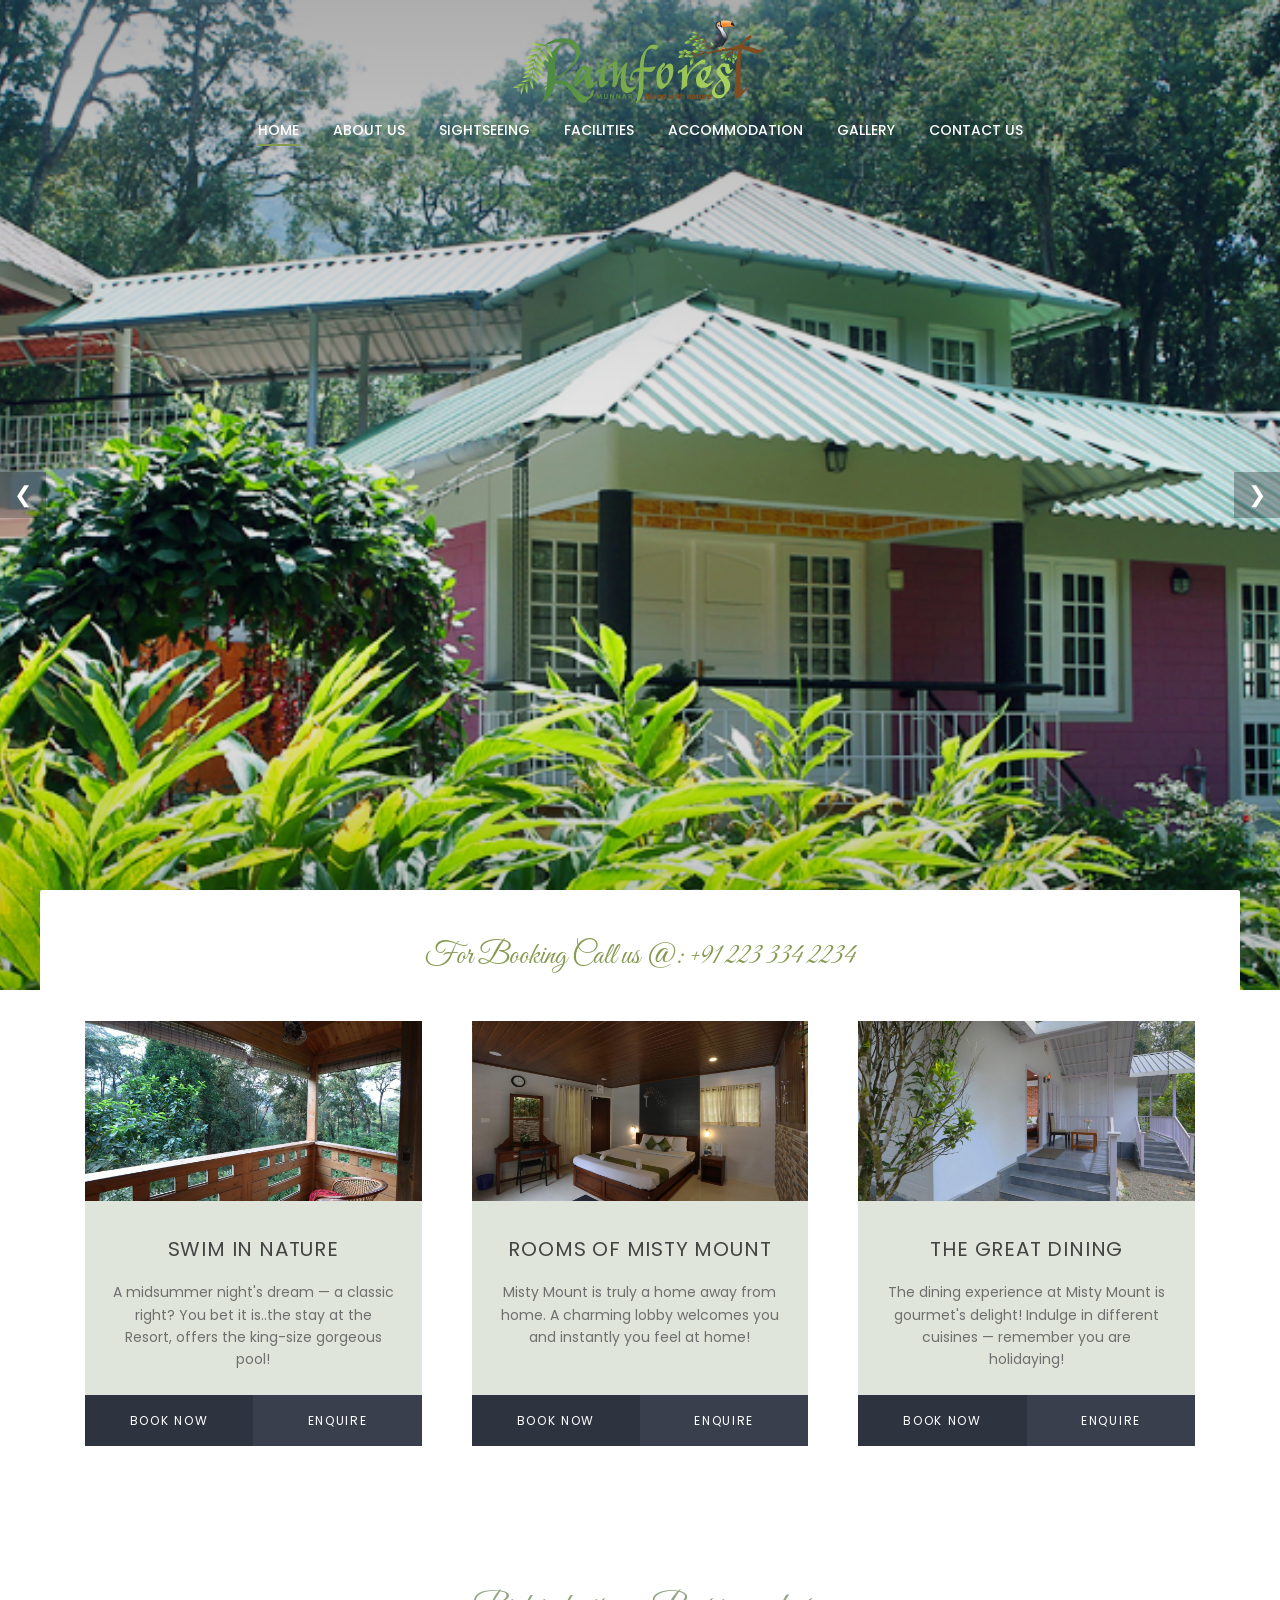
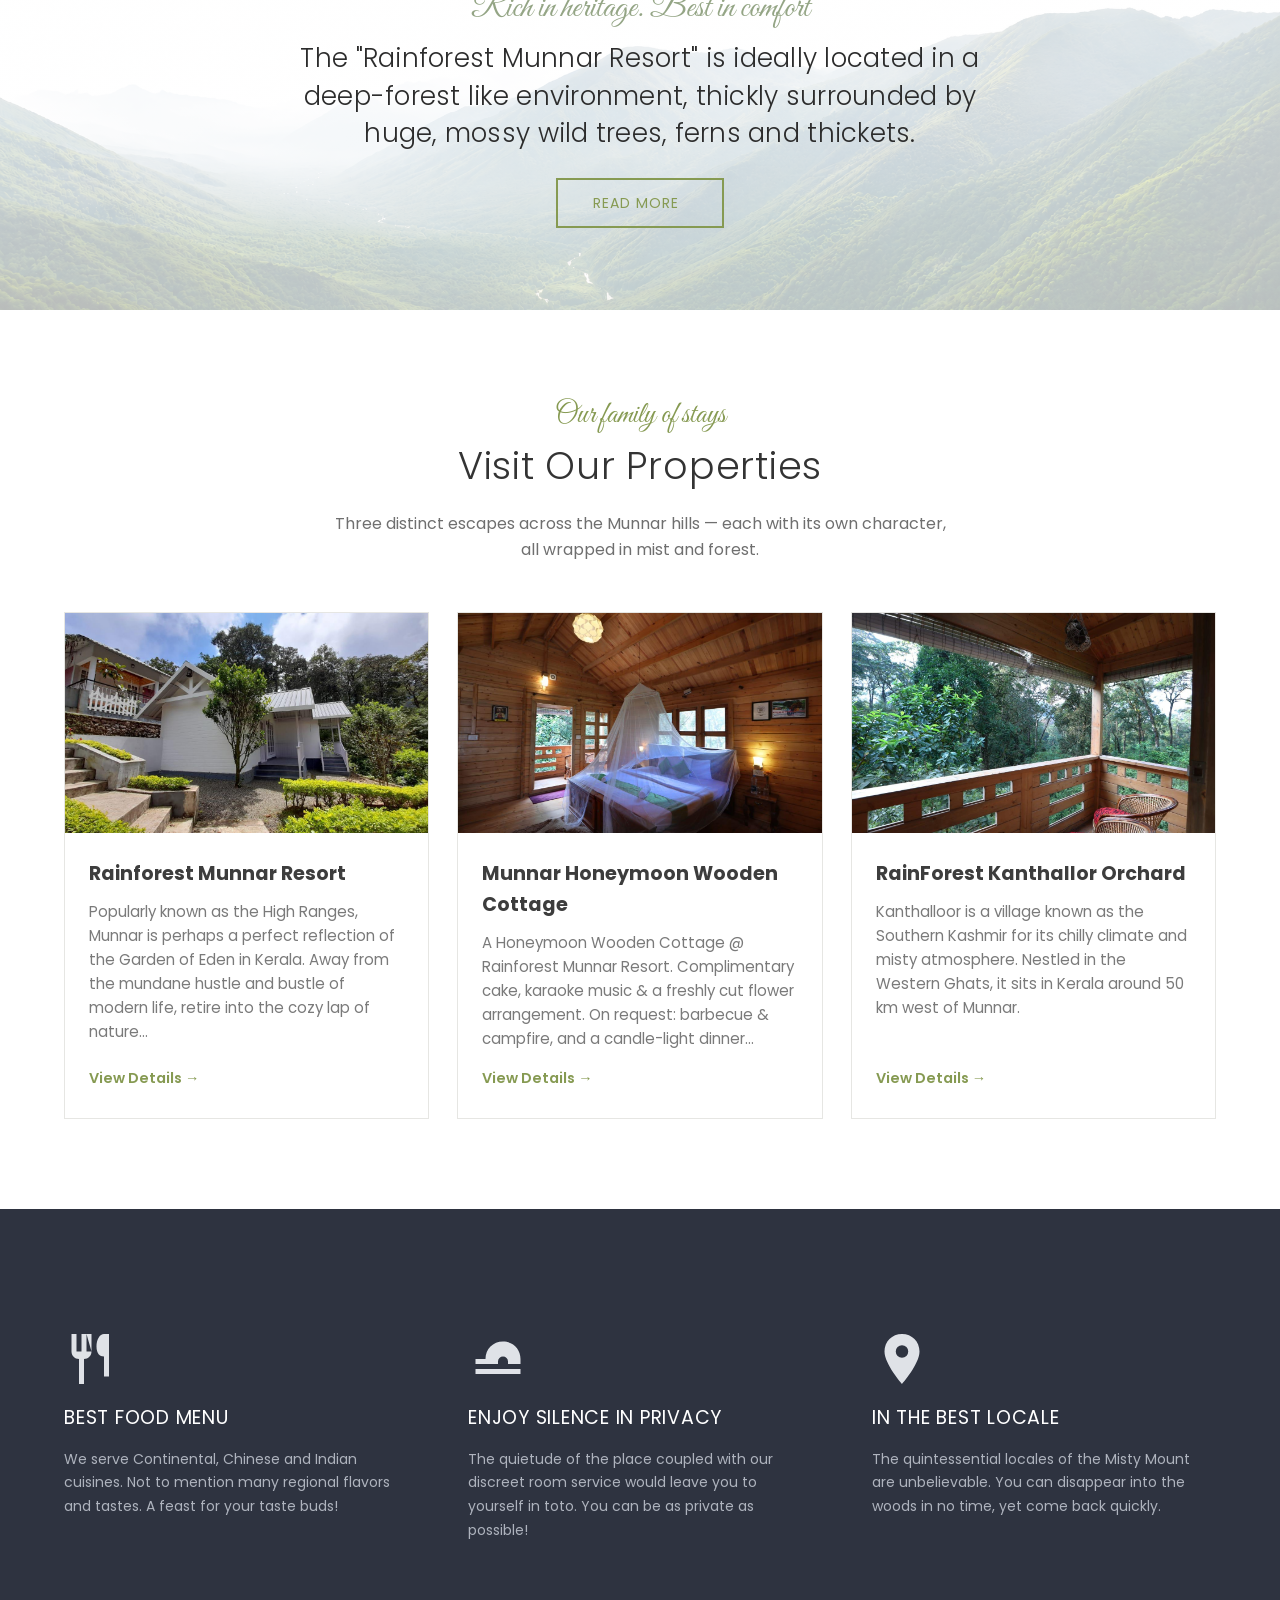
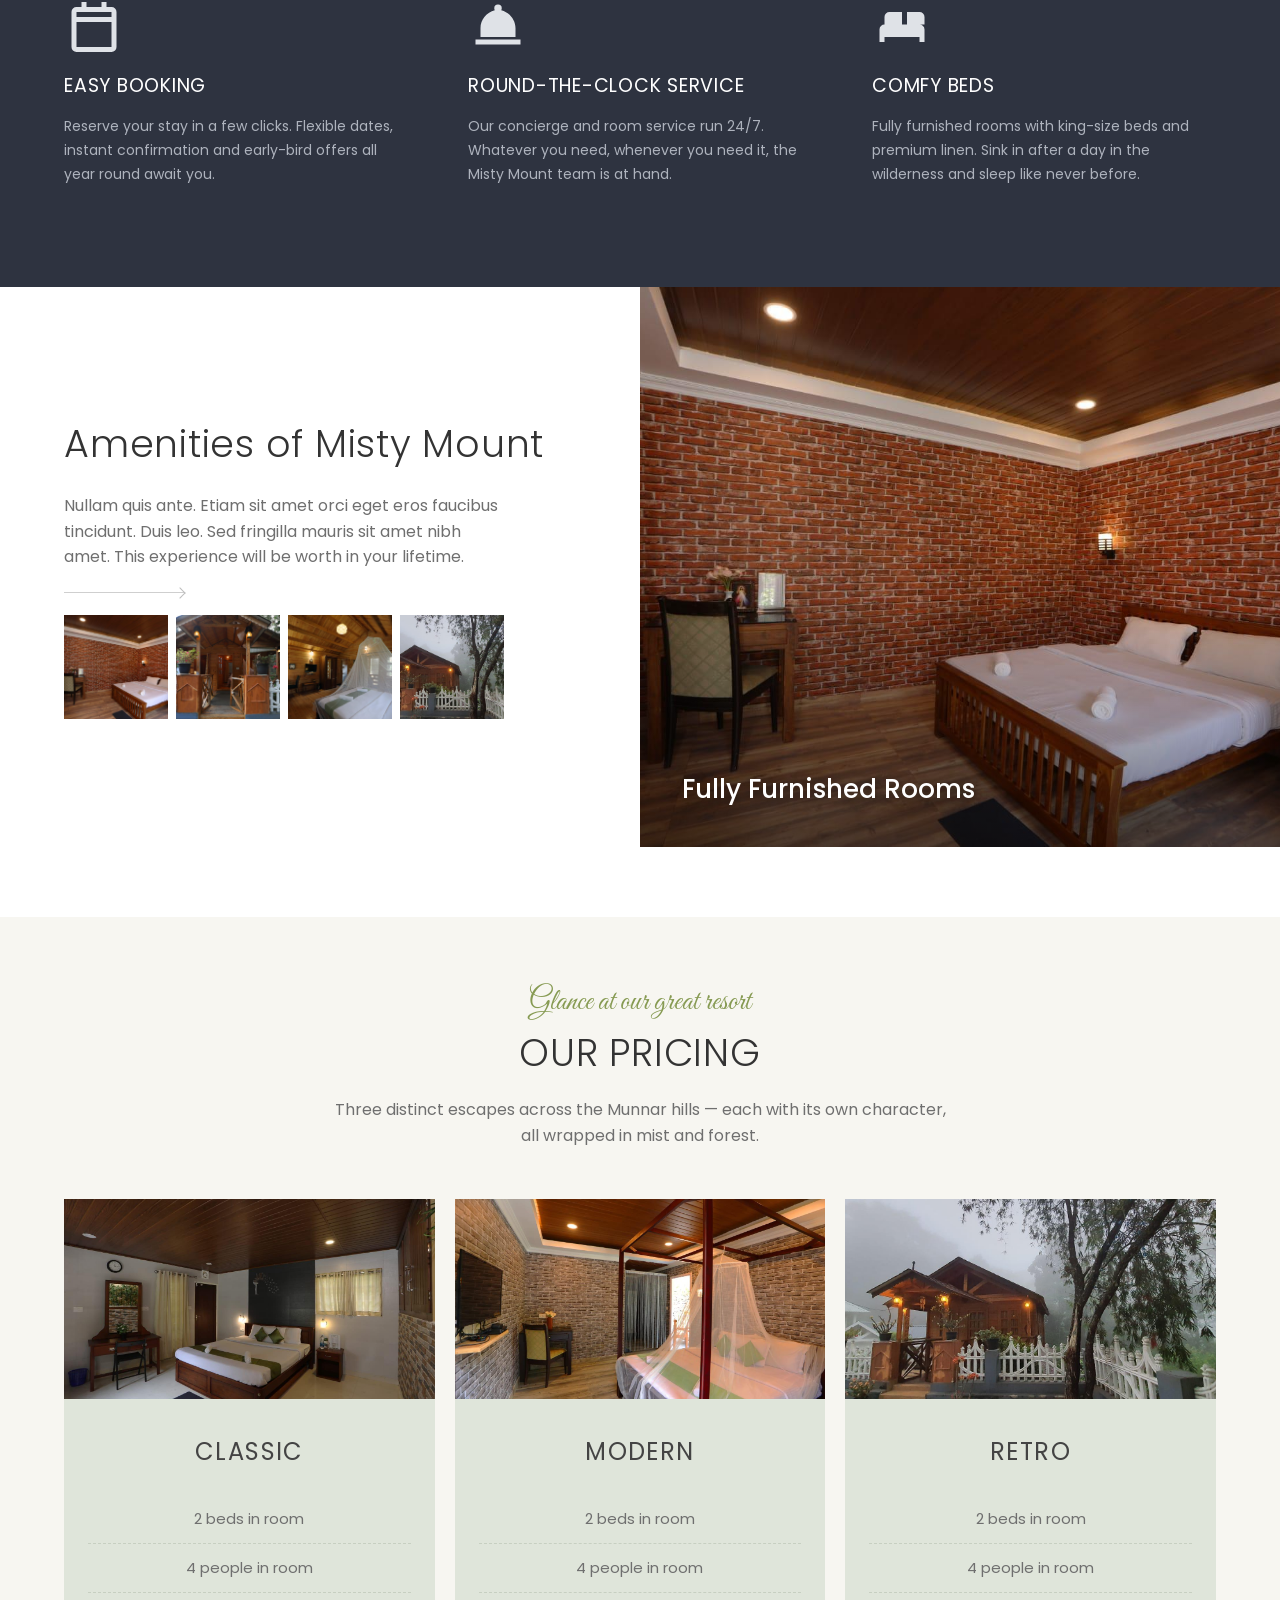
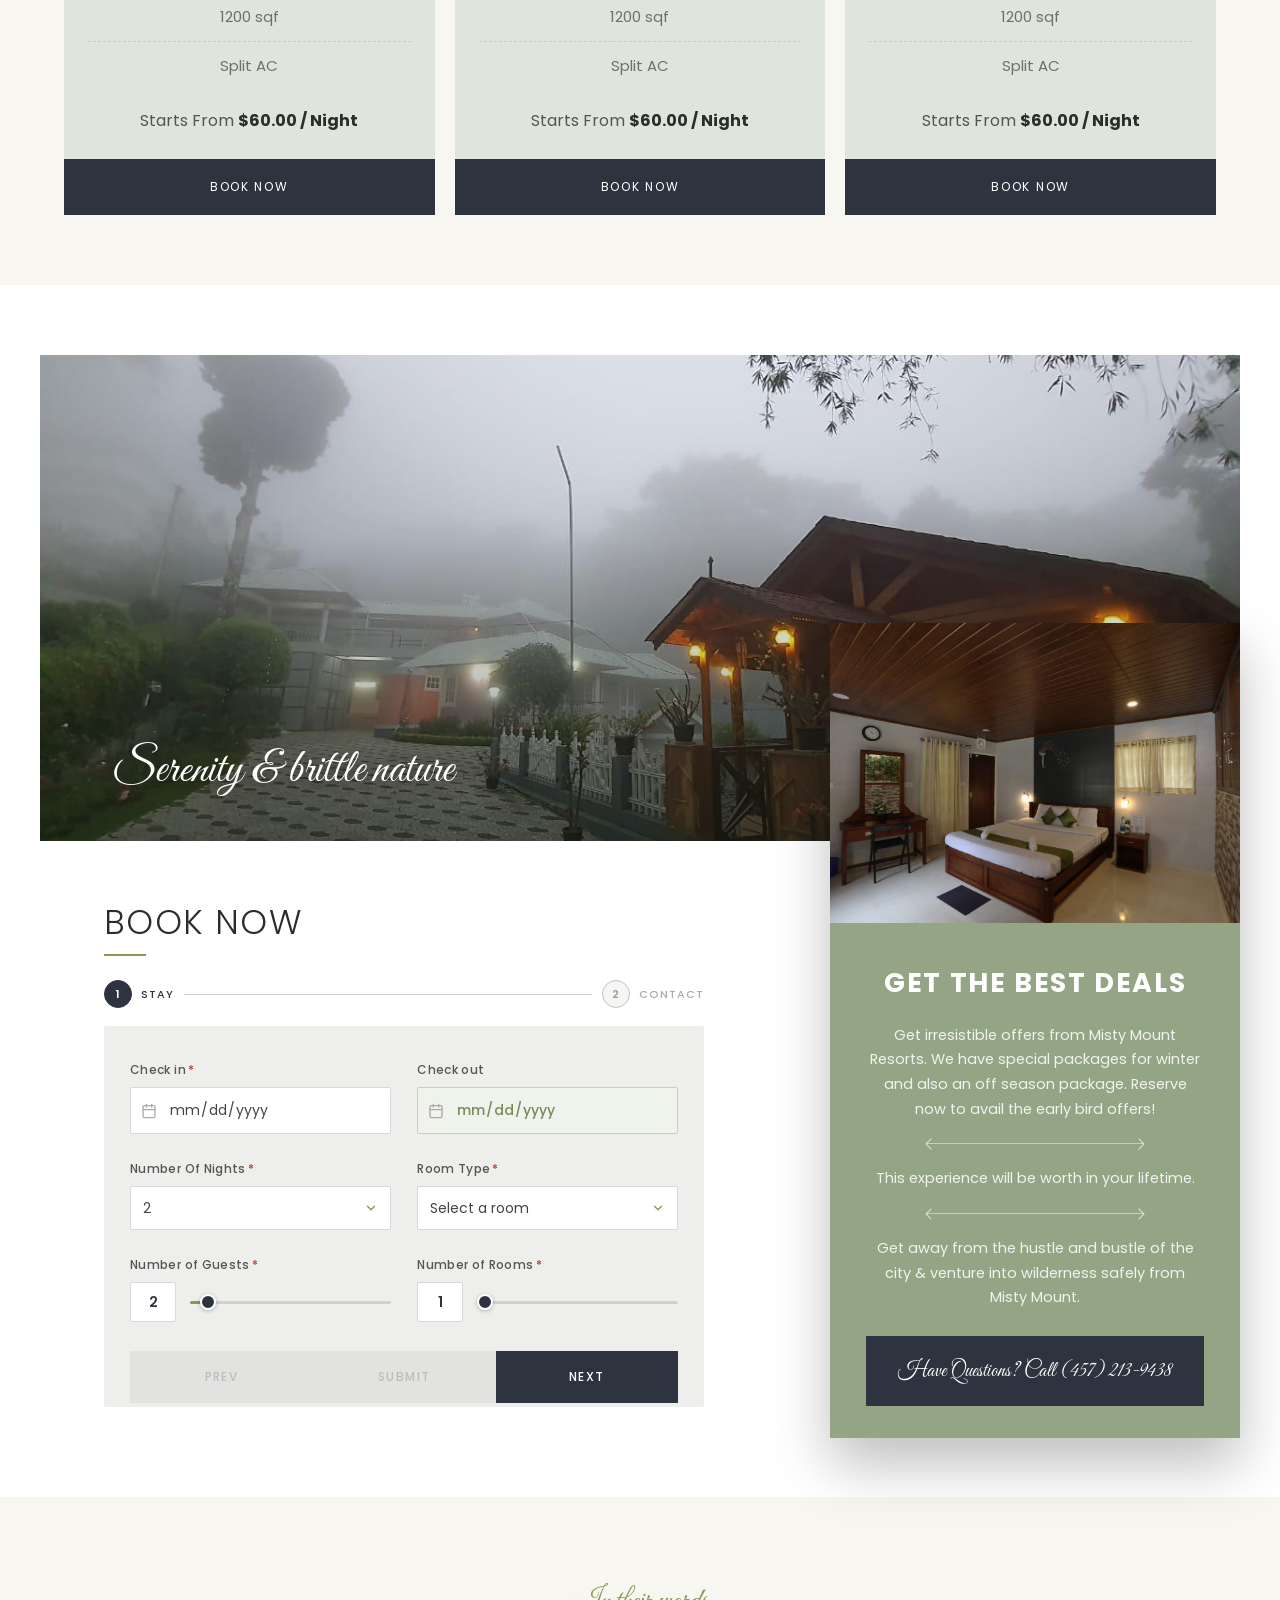
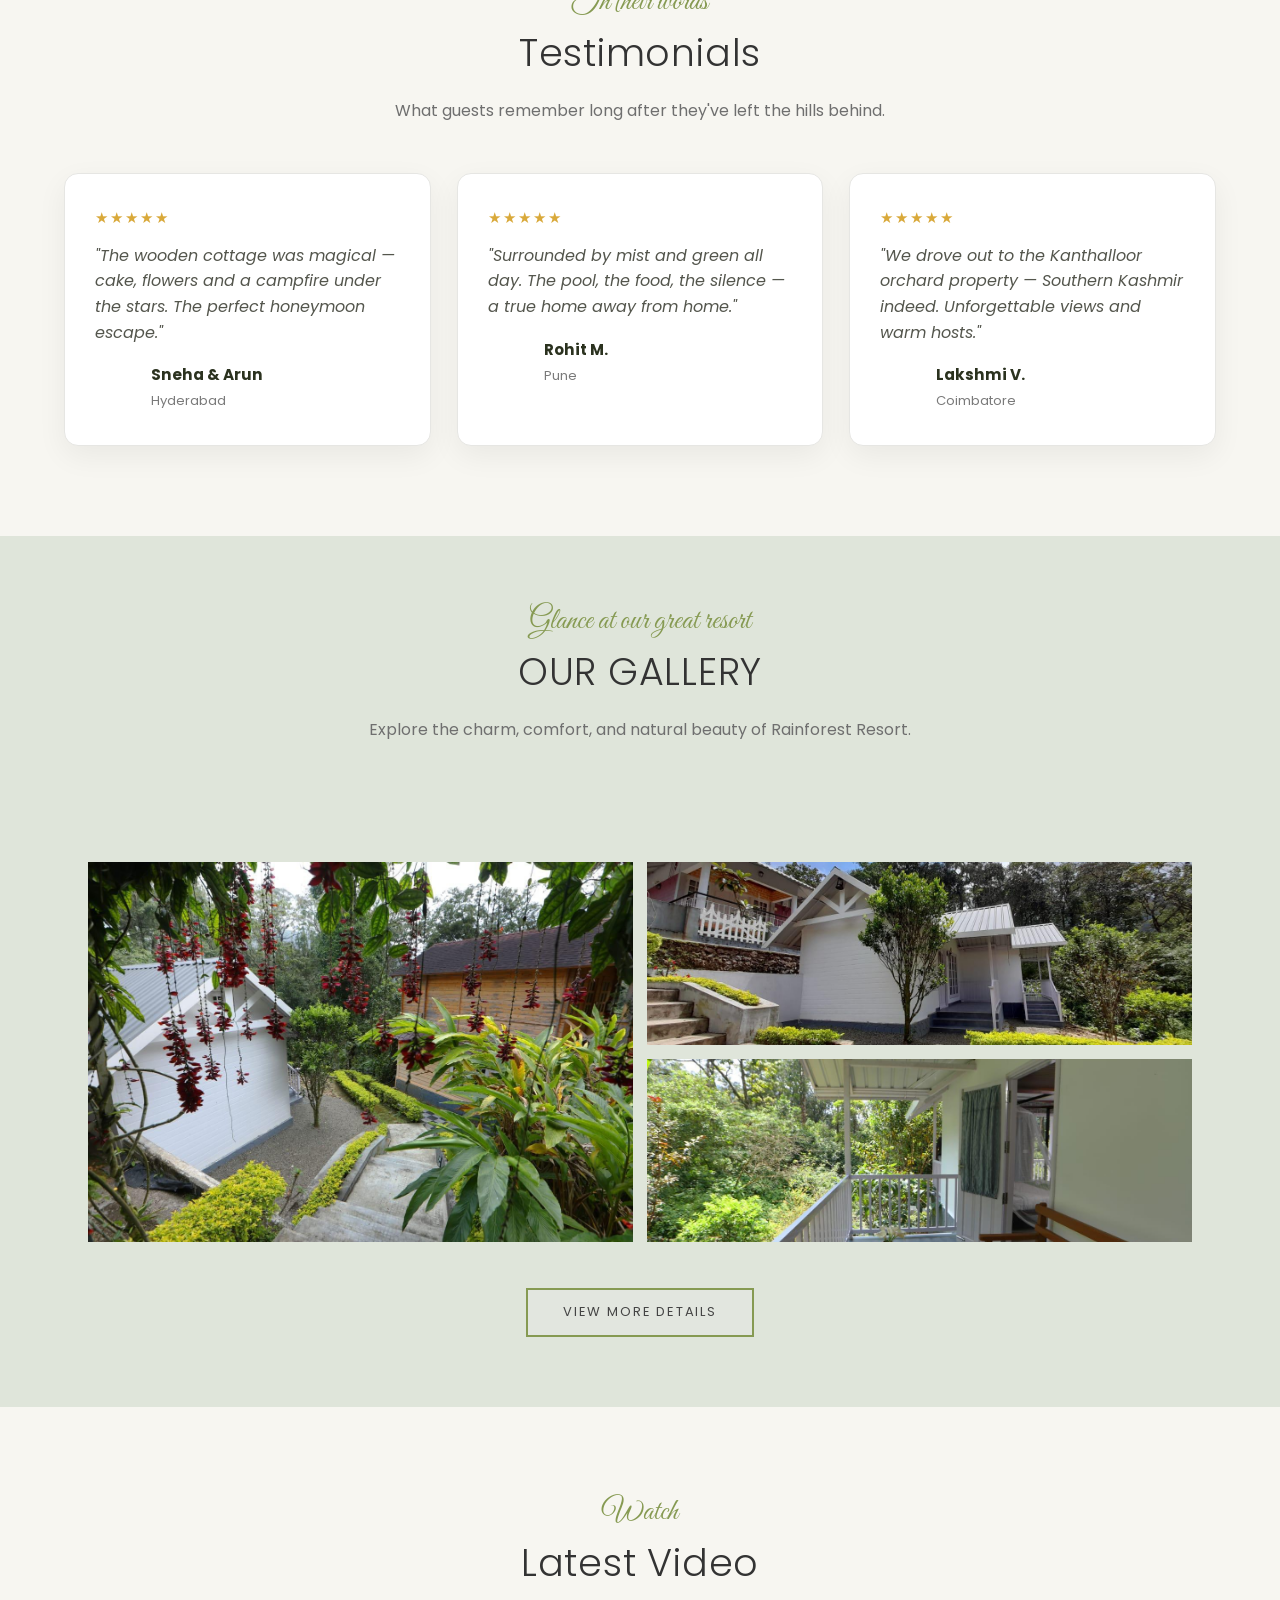
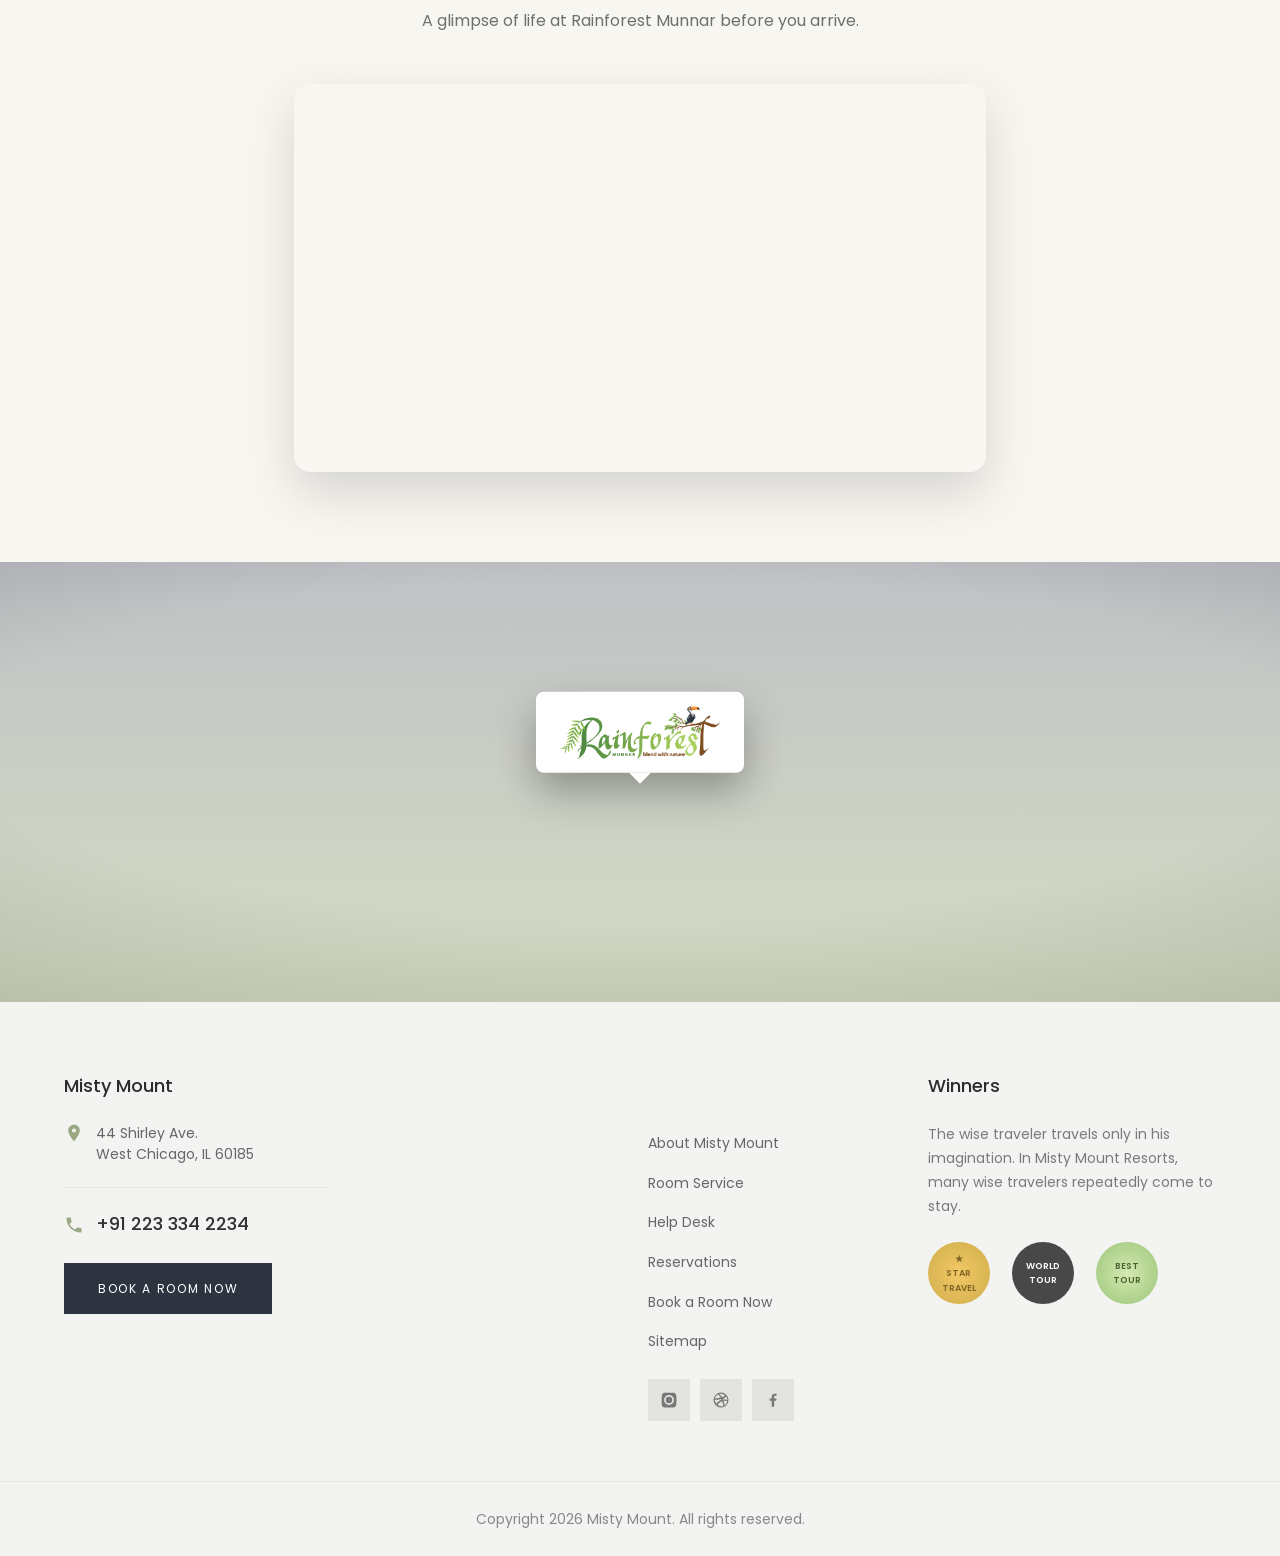
==== index.html @ 20e9110d "Make map logo marker open Google Maps on click Wrap the logo marker in a link to the resort's Google" ====
<!DOCTYPE html>
<html lang="en">

<head>
  <meta charset="UTF-8">
  <meta name="viewport" content="width=device-width, initial-scale=1.0">
  <title>Mount Resort — Misty Mount</title>
  <link rel="preconnect" href="https://fonts.googleapis.com">
  <link rel="preconnect" href="https://fonts.gstatic.com" crossorigin>
  <link href="https://fonts.googleapis.com/css2?family=Poppins:wght@300;400;500;600;700&family=Great+Vibes&display=swap"
    rel="stylesheet">
  <link rel="stylesheet" href="style.css">
  <!-- New component styles (property cards, testimonials, video). Merge into style.css when ready, then remove this line. -->
  <link rel="stylesheet" href="style-additional.css">
</head>

<body>

  <!-- ============ HEADER ============ -->
  <header class="header" id="header">
    <div class="wrap nav-inner">
      <div class="brand">
        <a href="/" class="logo-link">
          <img src="images/logo_mn.png" alt="Mount Resort Logo" class="logo">
        </a>
      </div>
      <button class="nav-toggle" id="navToggle" aria-label="Menu">&#9776;</button>
      <ul class="menu" id="menu">
        <li><a href="index.html" class="active">Home</a></li>
        <li><a href="about.html">About Us</a></li>
        <li><a href="sightseeing.html">Sightseeing</a></li>
        <li><a href="facilities.html">Facilities</a></li>
        <li><a href="accommodation.html">Accommodation</a></li>
        <li><a href="gallery.html">Gallery</a></li>
        <li><a href="contact.html">Contact Us</a></li>
      </ul>
    </div>
  </header>

  <!-- ============ HERO (image slideshow) ============ -->
  <section class="hero" id="hero">
    <div class="hero-slides" id="heroSlides">
      <div class="hero-slide active" style="background-image:url('images/01.jpg')"></div>
      <div class="hero-slide" style="background-image:url('images/02.jpg')"></div>
      <div class="hero-slide" style="background-image:url('images/03.jpg')"></div>
      <div class="hero-slide" style="background-image:url('images/04.jpg')"></div>
      <div class="hero-slide" style="background-image:url('images/05.jpg')"></div>
      <div class="hero-slide" style="background-image:url('images/06.jpg')"></div>
      <div class="hero-slide" style="background-image:url('images/07.jpg')"></div>
      <div class="hero-slide" style="background-image:url('images/10.jpg')"></div>
    </div>

    <button class="hero-arrow left" id="heroPrev" aria-label="Previous">&#10094;</button>
    <button class="hero-arrow right" id="heroNext" aria-label="Next">&#10095;</button>

    <!-- <div class="hero-content">
    <h1 id="heroTitle">A Welcome Treat in Ooty</h1>
    <span class="sub" id="heroSub">Comes a fine Resort to serve its Name</span>
  </div> -->

    <div class="hero-dots" id="heroDots"></div>
  </section>

  <!-- ============ CALL BAR + CARDS ============ -->
  <section class="home-intro" id="cards">
    <div class="intro-panel">
        <div class="sec-head">
          <span class="small" style="color:var(--olive)">For Booking Call us @: +91 223 334 2234
          </span>
        </div>

        <div class="cards">
          <article class="card">
            <div class="img" style="background-image:url('images/gallery-img (5).jpeg')"></div>
            <div class="body">
              <h3>Swim in Nature</h3>
              <div class="flip">
                <p>A midsummer night's dream — a classic right? You bet it is..the stay at the Resort, offers the
                  king-size gorgeous pool!</p>
                <span class="price">Starts From $60.00 /Night</span>
              </div>
            </div>
            <div class="actions"><a href="#">Book Now</a><a href="#">Enquire</a></div>
          </article>

          <article class="card">
            <div class="img" style="background-image:url('images/Accommodation-img (1).jpeg')"></div>
            <div class="body">
              <h3>Rooms of Misty Mount</h3>
              <div class="flip">
                <p>Misty Mount is truly a home away from home. A charming lobby welcomes you and instantly you feel at
                  home!</p>
                <span class="price">Starts From $60.00 /Night</span>
              </div>
            </div>
            <div class="actions"><a href="#">Book Now</a><a href="#">Enquire</a></div>
          </article>

          <article class="card">
            <div class="img" style="background-image:url('images/Accommodation-img (13).jpeg')"></div>
            <div class="body">
              <h3>The Great Dining</h3>
              <div class="flip">
                <p>The dining experience at Misty Mount is gourmet's delight! Indulge in different cuisines — remember
                  you are holidaying!</p>
                <span class="price">Starts From $60.00 /Night</span>
              </div>
            </div>
            <div class="actions"><a href="#">Book Now</a><a href="#">Enquire</a></div>
          </article>
        </div>
    </div>
  </section>

  <!-- ============ HERITAGE INTRO BANNER ============ -->
  <section class="heritage">
    <div class="wrap reveal-up">
      <span class="script">Rich in heritage. Best in comfort</span>
      <h2>The "Rainforest Munnar Resort" is ideally located in a deep-forest like environment, thickly surrounded by huge, mossy wild trees, ferns and thickets.</h2>
      <div class="read-more">
        <a href="#">Read more <i class="ti ti-arrow-right"></i></a>
      </div>
    </div>
  </section>

  <!-- ============ VISIT OUR PROPERTIES ============ -->
  <section class="props">
    <div class="wrap">
      <div class="sec-head">
        <span class="small" style="color:var(--olive)">Our family of stays</span>
        <h2>Visit Our Properties</h2>
        <p>Three distinct escapes across the Munnar hills — each with its own character, all wrapped in mist and forest.
        </p>
      </div>

      <div class="prop-grid">
        <article class="prop-card">
          <div class="img" style="background-image:url('images/Accommodation-img (11).jpeg')"></div>
          <div class="pc-body">
            <h3>Rainforest Munnar Resort</h3>
            <p>Popularly known as the High Ranges, Munnar is perhaps a perfect reflection of the Garden of Eden in
              Kerala. Away from the mundane hustle and bustle of modern life, retire into the cozy lap of nature…</p>
            <a class="pc-link" href="about.html">View Details &rarr;</a>
          </div>
        </article>

        <article class="prop-card">
          <div class="img" style="background-image:url('images/gallery-img (7).jpeg')"></div>
          <div class="pc-body">
            <h3>Munnar Honeymoon Wooden Cottage</h3>
            <p>A Honeymoon Wooden Cottage @ Rainforest Munnar Resort. Complimentary cake, karaoke music & a freshly cut
              flower arrangement. On request: barbecue & campfire, and a candle-light dinner…</p>
            <a class="pc-link" href="wooden-cottage.html">View Details &rarr;</a>
          </div>
        </article>

        <article class="prop-card">
          <div class="img" style="background-image:url('images/gallery-img (5).jpeg')"></div>
          <div class="pc-body">
            <h3>RainForest Kanthallor Orchard</h3>
            <p>Kanthalloor is a village known as the Southern Kashmir for its chilly climate and misty atmosphere.
              Nestled in the Western Ghats, it sits in Kerala around 50 km west of Munnar.</p>
            <a class="pc-link" href="kanthalloor.html">View Details &rarr;</a>
          </div>
        </article>
      </div>
    </div>
  </section>

  <!-- ============ DARK FEATURES ============ -->
  <section class="features">
    <div class="wrap">
      <div class="feat-grid">
        <div class="feat">
          <svg viewBox="0 0 24 24">
            <path
              d="M11 9H9V2H7v7H5V2H3v7c0 1.7 1.3 3 3 3v10h2V12c1.7 0 3-1.3 3-3V2H9zm5-7c-1.7 0-3 2.2-3 5s1.3 4 3 4v8h2V2z" />
          </svg>
          <h4>Best Food Menu</h4>
          <p>We serve Continental, Chinese and Indian cuisines. Not to mention many regional flavors and tastes. A feast
            for your taste buds!</p>
        </div>
        <div class="feat">
          <svg viewBox="0 0 24 24">
            <path d="M21 12c0-4-3-7-7-7s-7 3-7 7H3v2h9v-1a2 2 0 1 1 4 0v1h5v-2zM12 16H3v2h18v-2z" />
          </svg>
          <h4>Enjoy Silence in Privacy</h4>
          <p>The quietude of the place coupled with our discreet room service would leave you to yourself in toto. You
            can be as private as possible!</p>
        </div>
        <div class="feat">
          <svg viewBox="0 0 24 24">
            <path
              d="M12 2C8 2 5 5 5 9c0 5 7 13 7 13s7-8 7-13c0-4-3-7-7-7zm0 9.5A2.5 2.5 0 1 1 12 6.5a2.5 2.5 0 0 1 0 5z" />
          </svg>
          <h4>In the Best Locale</h4>
          <p>The quintessential locales of the Misty Mount are unbelievable. You can disappear into the woods in no
            time, yet come back quickly.</p>
        </div>
        <div class="feat">
          <svg viewBox="0 0 24 24">
            <path
              d="M7 2v2H5a2 2 0 0 0-2 2v14a2 2 0 0 0 2 2h14a2 2 0 0 0 2-2V6a2 2 0 0 0-2-2h-2V2h-2v2H9V2H7zm12 18H5V10h14v10zM5 8V6h14v2H5z" />
          </svg>
          <h4>Easy Booking</h4>
          <p>Reserve your stay in a few clicks. Flexible dates, instant confirmation and early-bird offers all year
            round await you.</p>
        </div>
        <div class="feat">
          <svg viewBox="0 0 24 24">
            <path
              d="M21 19v-2H3v2h18zM12 3a1.5 1.5 0 0 0-1.5 1.5c0 .3.1.6.2.8C7.5 6.1 5 9 5 12.5V16h14v-3.5c0-3.5-2.5-6.4-5.7-7.2.1-.2.2-.5.2-.8A1.5 1.5 0 0 0 12 3z" />
          </svg>
          <h4>Round-the-Clock Service</h4>
          <p>Our concierge and room service run 24/7. Whatever you need, whenever you need it, the Misty Mount team is
            at hand.</p>
        </div>
        <div class="feat">
          <svg viewBox="0 0 24 24">
            <path
              d="M21 11V8a2 2 0 0 0-2-2h-5v5h-2V6H7a2 2 0 0 0-2 2v3a2 2 0 0 0-2 2v5h2v-2h14v2h2v-5a2 2 0 0 0-2-2z" />
          </svg>
          <h4>Comfy Beds</h4>
          <p>Fully furnished rooms with king-size beds and premium linen. Sink in after a day in the wilderness and
            sleep like never before.</p>
        </div>
      </div>
    </div>
  </section>

  <!-- ============ AMENITIES ============ -->
  <section class="amenities">
    <div class="text">
      <h2>Amenities of Misty Mount</h2>
      <p>Nullam quis ante. Etiam sit amet orci eget eros faucibus tincidunt. Duis leo. Sed fringilla mauris sit amet
        nibh amet. This experience will be worth in your lifetime.</p>
      <div class="eyebrow-line"></div>
      <div class="thumbs">
        <span style="background-image:url('images/gallery-img (1).jpeg')"></span>
        <span style="background-image:url('images/gallery-img (2).jpeg')"></span>
        <span style="background-image:url('images/gallery-img (3).jpeg')"></span>
        <span style="background-image:url('images/gallery-img (9).jpeg')"></span>
      </div>
    </div>
    <div class="photo" style="background-image:url('images/gallery-img (1).jpeg')"></div>
  </section>

  <!-- ============ PRICING ============ -->
  <section class="pricing" id="pricing">
    <div class="sec-head">
      <span class="small" style="color:var(--olive)">Glance at our great resort
      </span>
      <h2>OUR PRICING</h2>
      <p>Three distinct escapes across the Munnar hills — each with its own character, all wrapped in mist and forest.
      </p>
    </div>

    <div class="wrap">
      <div class="price-grid">
        <article class="plan">
          <div class="img" style="background-image:url('images/Accommodation-img (1).jpeg')"></div>
          <div class="pbody">
            <h3>Classic</h3>
            <ul>
              <li>2 beds in room</li>
              <li>4 people in room</li>
              <li>1200 sqf</li>
              <li>Split AC</li>
            </ul>
            <p class="from">Starts From <b>$60.00 / Night</b></p>
          </div>
          <a class="pbtn" href="#">Book Now</a>
        </article>
        <article class="plan">
          <div class="img" style="background-image:url('images/Accommodation-img (8).jpeg')"></div>
          <div class="pbody">
            <h3>Modern</h3>
            <ul>
              <li>2 beds in room</li>
              <li>4 people in room</li>
              <li>1200 sqf</li>
              <li>Split AC</li>
            </ul>
            <p class="from">Starts From <b>$60.00 / Night</b></p>
          </div>
          <a class="pbtn" href="#">Book Now</a>
        </article>
        <article class="plan">
          <div class="img" style="background-image:url('images/gallery-img (9).jpeg')"></div>
          <div class="pbody">
            <h3>Retro</h3>
            <ul>
              <li>2 beds in room</li>
              <li>4 people in room</li>
              <li>1200 sqf</li>
              <li>Split AC</li>
            </ul>
            <p class="from">Starts From <b>$60.00 / Night</b></p>
          </div>
          <a class="pbtn" href="#">Book Now</a>
        </article>
      </div>
    </div>
  </section>

  <!-- ============ BOOK NOW + DEALS ============ -->
  <section class="bd">
    <div class="bd-banner">
      <span class="script">Serenity &amp; brittle nature</span>
    </div>

    <div class="bd-body">
      <div class="bd-book">
      <div class="mm-book">
        <h2 class="mm-heading">BOOK NOW</h2>
        <span class="mm-heading-bar"></span>

        <div class="mm-steps" id="mmSteps">
          <div class="mm-step is-active">
            <div class="mm-step-dot">1</div>
            <span class="mm-step-label">Stay</span>
          </div>
          <div class="mm-step-line"></div>
          <div class="mm-step">
            <div class="mm-step-dot">2</div>
            <span class="mm-step-label">Contact</span>
          </div>
        </div>

        <div class="mm-card">
          <div class="mm-body">
            <form id="mmForm" novalidate>

              <!-- ===== STEP 1: STAY ===== -->
              <div class="mm-panel is-active" data-panel="0">
                <div class="mm-grid">

                  <div class="mm-field" data-required data-rule="date">
                    <label class="mm-label" for="mm-checkin">Check in<span class="req">*</span></label>
                    <div class="mm-date-wrap" id="mm-date-wrap">
                      <svg class="mm-cal" viewBox="0 0 24 24" fill="none" stroke-width="2" stroke-linecap="round">
                        <rect x="3" y="4" width="18" height="18" rx="2" />
                        <path d="M16 2v4M8 2v4M3 10h18" />
                      </svg>
                      <input class="mm-input" type="date" id="mm-checkin" name="checkin">
                      <button type="button" class="mm-date-clear" id="mm-date-clear"
                        aria-label="Clear date">&times;</button>
                    </div>
                    <span class="mm-err">* This field is required</span>
                  </div>

                  <div class="mm-field">
                    <label class="mm-label" for="mm-checkout">Check out</label>
                    <div class="mm-date-wrap mm-date-checkout">
                      <svg class="mm-cal" viewBox="0 0 24 24" fill="none" stroke-width="2" stroke-linecap="round">
                        <rect x="3" y="4" width="18" height="18" rx="2" />
                        <path d="M16 2v4M8 2v4M3 10h18" />
                      </svg>
                      <input class="mm-input" type="date" id="mm-checkout" name="checkout" readonly
                        placeholder="auto-calculated">
                    </div>
                  </div>

                  <div class="mm-field">
                    <label class="mm-label" for="mm-nights">Number Of Nights<span class="req">*</span></label>
                    <select class="mm-select" id="mm-nights" name="nights">
                      <option value="1">1</option>
                      <option value="2" selected>2</option>
                      <option value="3">3</option>
                      <option value="4">4</option>
                      <option value="5">5</option>
                      <option value="6">6</option>
                    </select>
                  </div>

                  <div class="mm-field" data-required data-rule="room">
                    <label class="mm-label" for="mm-room-type">Room Type<span class="req">*</span></label>
                    <select class="mm-select" id="mm-room-type" name="roomType">
                      <option value="" selected disabled>Select a room</option>
                      <option value="Classic">Classic</option>
                      <option value="Modern">Modern</option>
                      <option value="Retro">Retro</option>
                      <option value="Honeymoon Wooden Cottage">Honeymoon Wooden Cottage</option>
                    </select>
                    <span class="mm-err">* Please select a room type</span>
                  </div>

                  <div class="mm-field">
                    <label class="mm-label" for="mm-guests">Number of Guests<span class="req">*</span></label>
                    <div class="mm-slider-row">
                      <div class="mm-slider-box" id="mm-guests-val">2</div>
                      <input class="mm-range" type="range" id="mm-guests" name="guests" min="1" max="20" step="1"
                        value="2">
                    </div>
                  </div>

                  <div class="mm-field">
                    <label class="mm-label" for="mm-rooms">Number of Rooms<span class="req">*</span></label>
                    <div class="mm-slider-row">
                      <div class="mm-slider-box" id="mm-rooms-val">1</div>
                      <input class="mm-range" type="range" id="mm-rooms" name="rooms" min="1" max="10" step="1"
                        value="1">
                    </div>
                  </div>

                </div>
              </div>

              <!-- ===== STEP 2: DETAILS ===== -->
              <div class="mm-panel" data-panel="1">

                <div class="mm-field mm-field--full" data-required data-rule="name">
                  <label class="mm-label" for="mm-name">Name<span class="req">*</span></label>
                  <input class="mm-input" type="text" id="mm-name" name="name" placeholder="Name" autocomplete="name">
                  <span class="mm-err">* This field is required; Valid name only, no special characters except dots and
                    single quote for salutation</span>
                </div>

                <div class="mm-field mm-field--full" data-required data-rule="email">
                  <label class="mm-label" for="mm-email">Email Address<span class="req">*</span></label>
                  <input class="mm-input" type="email" id="mm-email" name="email" placeholder="Email Address"
                    autocomplete="email">
                  <span class="mm-err">* This field is required; * Invalid email address</span>
                </div>

                <div class="mm-field mm-field--full" data-required data-rule="phone">
                  <label class="mm-label" for="mm-phone">Phone<span class="req">*</span></label>
                  <input class="mm-input" type="tel" id="mm-phone" name="phone" placeholder="Phone" autocomplete="tel">
                  <span class="mm-err">* This field is required; * Invalid phone number</span>
                </div>

              </div>

              <!-- ===== FOOTER ===== -->
              <div class="mm-footer">
                <button type="button" class="mm-btn" id="mmPrev">Prev</button>
                <button type="submit" class="mm-btn is-cta" id="mmSubmit">Submit</button>
                <button type="button" class="mm-btn is-cta" id="mmNext">Next</button>
              </div>

            </form>

            <!-- ===== SUCCESS ===== -->
            <div class="mm-success" id="mmSuccess">
              <div class="mm-check">
                <svg viewBox="0 0 24 24" fill="none" stroke-width="3" stroke-linecap="round" stroke-linejoin="round">
                  <path d="M20 6 9 17l-5-5" />
                </svg>
              </div>
              <h3>Request received</h3>
              <p id="mmSuccessMsg">Thank you. We'll confirm your stay by email shortly.</p>
            </div>

          </div>
        </div>
      </div>
      </div>

      <aside class="bd-offer">
        <img class="bd-offer-img" src="images/Accommodation-img%20(1).jpeg"
          alt="Deluxe wood-finish room at Rainforest Munnar" loading="lazy">
        <div class="bd-offer-deals">
          <h2>Get the Best Deals</h2>
          <p>Get irresistible offers from Misty Mount Resorts. We have special packages for winter and
            also an off season package. Reserve now to avail the early bird offers!</p>
          <span class="bd-div"></span>
          <p>This experience will be worth in your lifetime.</p>
          <span class="bd-div"></span>
          <p>Get away from the hustle and bustle of the city &amp; venture into wilderness safely from
            Misty Mount.</p>
          <div class="bd-call"><span class="script">Have Questions? Call (457) 213-9438</span></div>
        </div>
      </aside>
    </div>
  </section>

  <!-- ============ TESTIMONIALS ============ -->
  <section class="tmls">
    <div class="wrap">
      <div class="sec-head">
        <span class="small">In their words</span>
        <h2>Testimonials</h2>
        <p>What guests remember long after they've left the hills behind.</p>
      </div>
      <div class="tml-grid">
        <div class="tml">
          <div class="stars">★★★★★</div>
          <p>"The wooden cottage was magical — cake, flowers and a campfire under the stars. The perfect honeymoon
            escape."</p>
          <div class="who">
            <span class="av"
              style="background-image:url('https://images.unsplash.com/photo-1494790108377-be9c29b29330?q=80&w=200&auto=format&fit=crop')"></span>
            <span><b>Sneha & Arun</b><span>Hyderabad</span></span>
          </div>
        </div>
        <div class="tml">
          <div class="stars">★★★★★</div>
          <p>"Surrounded by mist and green all day. The pool, the food, the silence — a true home away from home."</p>
          <div class="who">
            <span class="av"
              style="background-image:url('https://images.unsplash.com/photo-1507003211169-0a1dd7228f2d?q=80&w=200&auto=format&fit=crop')"></span>
            <span><b>Rohit M.</b><span>Pune</span></span>
          </div>
        </div>
        <div class="tml">
          <div class="stars">★★★★★</div>
          <p>"We drove out to the Kanthalloor orchard property — Southern Kashmir indeed. Unforgettable views and warm
            hosts."</p>
          <div class="who">
            <span class="av"
              style="background-image:url('https://images.unsplash.com/photo-1438761681033-6461ffad8d80?q=80&w=200&auto=format&fit=crop')"></span>
            <span><b>Lakshmi V.</b><span>Coimbatore</span></span>
          </div>
        </div>
      </div>
    </div>
  </section>

  <!-- ============ GALLERY ============ -->
  <section class="gallery" id="gallery">
    <div class="wrap">
      <div class="sec-head">
        <span class="small" style="color:var(--olive)">Glance at our great resort
        </span>
        <h2>OUR GALLERY
        </h2>
        <p>Explore the charm, comfort, and natural beauty of Rainforest Resort.
        </p>
      </div>
      <div class="wrap" style="padding-top:70px">
        <div class="gal-grid">
          <div class="tall" style="background-image:url('images/Accommodation-img (4).jpeg')"></div>
          <div class="col">
            <span style="background-image:url('images/Accommodation-img (11).jpeg')"></span>
            <span style="background-image:url('images/Accommodation-img (7).jpeg')"></span>
          </div>
        </div>
        <div class="center"><a href="gallery.html" class="view-more">View More Details</a></div>
      </div>
  </section>

  <!-- ============ LATEST VIDEO ============ -->
  <section class="pad alt">
    <div class="wrap">
      <div class="sec-head">
        <span class="small" style="color:var(--olive)">Watch</span>
        <h2>Latest Video</h2>
        <p>A glimpse of life at Rainforest Munnar before you arrive.</p>
      </div>
      <div class="video-wrap">
        <iframe src="https://www.youtube-nocookie.com/embed/gQVWs0qyV6I?si=t3Crto9cpf5kQ5Uc"
          title="Rainforest Munnar — Latest Video"
          allow="accelerometer; autoplay; clipboard-write; encrypted-media; gyroscope; picture-in-picture"
          allowfullscreen>
        </iframe>
      </div>
    </div>
  </section>

  <!-- ============ LOCATION MAP ============ -->
  <section class="map-embed" aria-label="Rainforest Munnar Resort location map">
    <iframe
      src="https://www.google.com/maps?q=Rainforest+Resort+Munnar,Kerala,India&z=12&output=embed"
      title="Rainforest Munnar Resort location"
      loading="lazy"
      referrerpolicy="no-referrer-when-downgrade"
      allowfullscreen></iframe>
    <div class="map-pin">
      <a class="map-pin-card"
        href="https://www.google.com/maps/search/?api=1&query=Rainforest+Resort+Munnar,Kerala,India"
        target="_blank" rel="noopener"
        aria-label="Open Rainforest Munnar Resort in Google Maps">
        <img src="images/logo_mn.png" alt="Rainforest Munnar Resort">
      </a>
    </div>
  </section>

  <!-- ============ FOOTER ============ -->
  <footer class="footer" id="footer">
    <div class="wrap">
      <div class="foot-grid">
        <div>
          <h4>Misty Mount</h4>
          <div class="addr">
            <svg width="20" height="20" viewBox="0 0 24 24" fill="#9aa884">
              <path
                d="M12 2C8 2 5 5 5 9c0 5 7 13 7 13s7-8 7-13c0-4-3-7-7-7zm0 9.5A2.5 2.5 0 1 1 12 6.5a2.5 2.5 0 0 1 0 5z" />
            </svg>
            <span>44 Shirley Ave.<br>West Chicago, IL 60185</span>
          </div>
          <hr>
          <div class="phone">
            <svg width="20" height="20" viewBox="0 0 24 24" fill="#9aa884">
              <path
                d="M6.6 10.8c1.4 2.8 3.8 5.1 6.6 6.6l2.2-2.2c.3-.3.7-.4 1-.2 1.1.4 2.3.6 3.6.6.6 0 1 .4 1 1V20c0 .6-.4 1-1 1C10.6 21 3 13.4 3 4c0-.6.4-1 1-1h3.5c.6 0 1 .4 1 1 0 1.2.2 2.4.6 3.6.1.3 0 .7-.2 1l-2.3 2.2z" />
            </svg>
            +91 223 334 2234
          </div>
          <a class="fbtn" href="#">Book a Room Now</a>
        </div>

        <div>
          <h4>&nbsp;</h4>
          <div class="ig-grid">
            <span
              style="background-image:url('https://images.unsplash.com/photo-1551882547-ff40c63fe5fa?q=80&w=300&auto=format&fit=crop')"></span>
            <span
              style="background-image:url('https://images.unsplash.com/photo-1566073771259-6a8506099945?q=80&w=300&auto=format&fit=crop')"></span>
            <span
              style="background-image:url('https://images.unsplash.com/photo-1571896349842-33c89424de2d?q=80&w=300&auto=format&fit=crop')"></span>
            <span
              style="background-image:url('https://images.unsplash.com/photo-1501785888041-af3ef285b470?q=80&w=300&auto=format&fit=crop')"></span>
            <span
              style="background-image:url('https://images.unsplash.com/photo-1582719478250-c89cae4dc85b?q=80&w=300&auto=format&fit=crop')"></span>
            <span
              style="background-image:url('https://images.unsplash.com/photo-1591088398332-8a7791972843?q=80&w=300&auto=format&fit=crop')"></span>
            <span
              style="background-image:url('https://images.unsplash.com/photo-1611892440504-42a792e24d32?q=80&w=300&auto=format&fit=crop')"></span>
            <span
              style="background-image:url('https://images.unsplash.com/photo-1582610116397-edb318620f90?q=80&w=300&auto=format&fit=crop')"></span>
            <span
              style="background-image:url('https://images.unsplash.com/photo-1600585154340-be6161a56a0c?q=80&w=300&auto=format&fit=crop')"></span>
          </div>
        </div>

        <div>
          <h4>&nbsp;</h4>
          <ul class="flinks">
            <li><a href="about.html">About Misty Mount</a></li>
            <li><a href="#">Room Service</a></li>
            <li><a href="#">Help Desk</a></li>
            <li><a href="#">Reservations</a></li>
            <li><a href="#">Book a Room Now</a></li>
            <li><a href="#">Sitemap</a></li>
          </ul>
          <div class="social">
            <a href="#" aria-label="Instagram"><svg viewBox="0 0 24 24">
                <path
                  d="M12 2.2c3.2 0 3.6 0 4.9.1 1.2.1 1.8.2 2.2.4.6.2 1 .5 1.4.9.4.4.7.8.9 1.4.2.4.3 1 .4 2.2.1 1.3.1 1.7.1 4.9s0 3.6-.1 4.9c-.1 1.2-.2 1.8-.4 2.2-.2.6-.5 1-.9 1.4-.4.4-.8.7-1.4.9-.4.2-1 .3-2.2.4-1.3.1-1.7.1-4.9.1s-3.6 0-4.9-.1c-1.2-.1-1.8-.2-2.2-.4-.6-.2-1-.5-1.4-.9-.4-.4-.7-.8-.9-1.4-.2-.4-.3-1-.4-2.2C2.2 15.6 2.2 15.2 2.2 12s0-3.6.1-4.9c.1-1.2.2-1.8.4-2.2.2-.6.5-1 .9-1.4.4-.4.8-.7 1.4-.9.4-.2 1-.3 2.2-.4C8.4 2.2 8.8 2.2 12 2.2zm0 3.2A6.6 6.6 0 1 0 18.6 12 6.6 6.6 0 0 0 12 5.4zm0 10.9A4.3 4.3 0 1 1 16.3 12 4.3 4.3 0 0 1 12 16.3zm6.8-11.1a1.5 1.5 0 1 1-1.5-1.5 1.5 1.5 0 0 1 1.5 1.5z" />
              </svg></a>
            <a href="#" aria-label="Dribbble"><svg viewBox="0 0 24 24">
                <path
                  d="M12 2a10 10 0 1 0 10 10A10 10 0 0 0 12 2zm6.6 4.6a8.3 8.3 0 0 1 1.9 5.2c-.3-.1-3-.6-5.7-.3-.1-.3-.2-.5-.4-.9 3-1.2 4.2-2.9 4.2-4zM12 3.5a8.4 8.4 0 0 1 5.4 2c-.1.1-1.2 1.7-4 2.8A36 36 0 0 0 9.8 3.8 8.5 8.5 0 0 1 12 3.5zM8 4.4a42 42 0 0 1 3.6 4.4A26 26 0 0 1 3.7 10a8.5 8.5 0 0 1 4.3-5.6zM3.5 12v-.3a28 28 0 0 0 8.6-1.2c.2.4.4.8.5 1.2-3.3 1-5.6 3.5-6.6 4.9A8.4 8.4 0 0 1 3.5 12zm4 6.4c.7-1.2 2.6-3.6 6-4.7a35 35 0 0 1 1.8 6.4 8.4 8.4 0 0 1-7.8-1.7zm9.4.7a38 38 0 0 0-1.7-6c2.5-.4 4.7.3 5 .4a8.4 8.4 0 0 1-3.3 5.6z" />
              </svg></a>
            <a href="#" aria-label="Facebook"><svg viewBox="0 0 24 24">
                <path
                  d="M13.5 21v-8h2.7l.4-3.1h-3.1V7.9c0-.9.3-1.5 1.6-1.5h1.7V3.6A22 22 0 0 0 14.4 3.5c-2.5 0-4.1 1.5-4.1 4.2v2.2H7.5V13h2.8v8z" />
              </svg></a>
          </div>
        </div>

        <div>
          <h4>Winners</h4>
          <p class="winners-txt">The wise traveler travels only in his imagination. In Misty Mount Resorts, many wise
            travelers repeatedly come to stay.</p>
          <div class="badges">
            <div class="badge b1">★<br>STAR<br>TRAVEL</div>
            <div class="badge b2">WORLD<br>TOUR</div>
            <div class="badge b3">BEST<br>TOUR</div>
          </div>
        </div>
      </div>
    </div>
    <div class="copyright">Copyright 2026 Misty Mount. All rights reserved.</div>
  </footer>

  <button class="totop" id="totop" aria-label="Back to top">&#8593;</button>

  <script>
    // On reload, glide smoothly back to the top instead of a hard jump.
    (function () {
      // keep the browser's restored position so we have something to animate from
      if ('scrollRestoration' in history) history.scrollRestoration = 'auto';
      var reduce = window.matchMedia('(prefers-reduced-motion: reduce)').matches;
      function glideTop() {
        var start = window.scrollY;
        if (start <= 80) return;                 // already at/near the top
        if (reduce) { window.scrollTo(0, 0); return; }
        var duration = 750, t0 = null;
        var ease = function (t) { return 1 - Math.pow(1 - t, 3); }; // easeOutCubic
        function frame(ts) {
          if (t0 === null) t0 = ts;
          var p = Math.min((ts - t0) / duration, 1);
          window.scrollTo(0, Math.round(start * (1 - ease(p))));
          if (p < 1) requestAnimationFrame(frame);
        }
        requestAnimationFrame(frame);
      }
      window.addEventListener('load', function () { requestAnimationFrame(glideTop); });
    })();

    // sticky header
    const header = document.getElementById('header');
    const totop = document.getElementById('totop');
    window.addEventListener('scroll', () => {
      const y = window.scrollY;
      header.classList.toggle('scrolled', y > 60);
      totop.classList.toggle('show', y > 500);
    });
    // mobile menu
    document.getElementById('navToggle').addEventListener('click', () => {
      document.getElementById('menu').classList.toggle('open');
    });
    // back to top
    totop.addEventListener('click', () => window.scrollTo({ top: 0, behavior: 'smooth' }));

    /* reveal elements (intro panel, heritage banner, …) as they scroll into view */
    (function () {
      const targets = document.querySelectorAll('.intro-panel, .reveal-up');
      if (!targets.length) return;
      const reduce = window.matchMedia('(prefers-reduced-motion: reduce)').matches;
      if (reduce || !('IntersectionObserver' in window)) {
        targets.forEach((t) => t.classList.add('is-visible'));
        return;
      }
      const io = new IntersectionObserver((entries) => {
        entries.forEach((e) => {
          if (e.isIntersecting) { e.target.classList.add('is-visible'); io.unobserve(e.target); }
        });
      }, { threshold: 0.15 });
      targets.forEach((t) => io.observe(t));
    })();

    /* =========================================================
       HERO SLIDESHOW
       ========================================================= */
    (function () {
      const slidesWrap = document.getElementById('heroSlides');
      const slides = Array.from(slidesWrap.querySelectorAll('.hero-slide'));
      const dotsWrap = document.getElementById('heroDots');
      const captions = [
        { title: 'A Welcome Treat in Munnar', sub: 'Comes a fine Resort to serve its Name' },
        { title: 'Wake Up to the Mountains', sub: 'Where every sunrise feels like a postcard' },
        { title: 'Dine Under the Stars', sub: 'Gourmet evenings, framed by the valley' },
        { title: 'Unwind by the Water', sub: 'Let the quiet of the hills slow you down' }
      ];
      const heroTitle = document.getElementById('heroTitle'); // may be null (hero-content is commented out)
      const heroSub = document.getElementById('heroSub');
      let current = 0;
      let timer;

      slides.forEach((_, i) => {
        const dot = document.createElement('button');
        if (i === 0) dot.classList.add('active');
        dot.addEventListener('click', () => goTo(i));
        dotsWrap.appendChild(dot);
      });
      const dots = Array.from(dotsWrap.children);

      function render() {
        slides.forEach((s, i) => s.classList.toggle('active', i === current));
        dots.forEach((d, i) => d.classList.toggle('active', i === current));

        // captions only run if the hero-content block is enabled
        if (heroTitle && heroSub) {
          heroTitle.style.animation = 'none';
          heroSub.style.animation = 'none';
          requestAnimationFrame(() => {
            heroTitle.style.animation = '';
            heroSub.style.animation = '';
          });
          const cap = captions[current % captions.length];
          heroTitle.textContent = cap.title;
          heroSub.textContent = cap.sub;
        }
      }

      function goTo(i) {
        current = (i + slides.length) % slides.length;
        render();
        restart();
      }
      function next() { goTo(current + 1); }
      function prev() { goTo(current - 1); }
      function restart() {
        clearInterval(timer);
        timer = setInterval(next, 5500);
      }

      document.getElementById('heroNext').addEventListener('click', next);
      document.getElementById('heroPrev').addEventListener('click', prev);

      restart();
    })();


    function openMap() {
      document.getElementById('mapPopup').style.display = 'flex';
    }

    function closeMap() {
      document.getElementById('mapPopup').style.display = 'none';
    }
  </script>
  <script src="form-booking-form.js"></script>
</body>

</html>
---- style.css ----
.menu{
    text-transform: uppercase;
}
.page-banner h1{
    background: none !important;
}

.page-banner .pb-inner{
    padding-top: 10% !important;
}




/* =========================================================
   MOUNT RESORT — recreated homepage
   ========================================================= */

:root{
  --olive:#869a52;
  --sage:#94a585;
  --sage-soft:#dfe5da;
  --charcoal:#2e3340;
  --charcoal-2:#3a3f4d;
  --ink:#3d3d3d;
  --muted:#7a7a7a;
  --line:#e6e6e3;
  --paper:#f3f3f1;
  --white:#ffffff;
  --radius:2px;
}

*{box-sizing:border-box;margin:0;padding:0}
html{scroll-behavior:smooth}
body{
  font-family:'Poppins',-apple-system,Segoe UI,Roboto,sans-serif;
  color:var(--ink);
  background:var(--white);
  line-height:1.6;
  -webkit-font-smoothing:antialiased;
}
img{max-width:100%;display:block}
a{text-decoration:none;color:inherit}
.script{font-family:'Great Vibes',cursive;font-weight:400}

.wrap{max-width:1200px;margin:0 auto;padding:0 24px}
.btn{
  display:inline-block;padding:14px 30px;border:none;cursor:pointer;
  font-size:13px;letter-spacing:.12em;text-transform:uppercase;
  background:var(--charcoal);color:#fff;transition:.25s;border-radius:var(--radius);
}
.btn:hover{background:#1f232d}
.eyebrow-line{width:120px;height:1px;background:#cfcfcf;margin:22px 0;position:relative}
.eyebrow-line::after{content:"";position:absolute;right:0;top:-3px;width:7px;height:7px;border-top:1px solid #bdbdbd;border-right:1px solid #bdbdbd;transform:rotate(45deg)}

/* =========================================================
   HEADER / NAV
   ========================================================= */
.header{
  position:fixed;top:0;left:0;width:100%;z-index:50;
  padding:20px 0;transition:.3s;
}
.header.scrolled{
  background:rgba(255,255,255,.97);
  box-shadow:0 2px 14px rgba(0,0,0,.07);
  padding:12px 0;
}
.nav-inner{display:flex;flex-direction:column;align-items:center;gap:14px}
.brand{display:flex;flex-direction:column;align-items:center;gap:4px}
.brand svg{width:54px;height:54px}
.brand .name{font-weight:700;font-size:22px;letter-spacing:.04em;color:#2c2c2c}
.menu{display:flex;gap:34px;list-style:none;flex-wrap:wrap;justify-content:center}
.menu a{
  font-size:14px;font-weight:500;color:#3a3a3a;padding:6px 0;position:relative;transition:.2s;
}
.header:not(.scrolled) .menu a{color:#fff}
.menu a:hover,.menu a.active{color:var(--olive)}
.menu a::after{content:"";position:absolute;left:0;bottom:0;width:0;height:2px;background:var(--olive);transition:.25s}
.menu a:hover::after,.menu a.active::after{width:100%}
.nav-toggle{display:none}

/* =========================================================
   HERO  (image slideshow)
   ========================================================= */
.hero{
  position:relative;
  width:100%;
  height:110vh;
  overflow:hidden;
  isolation:isolate;
}
.hero-slides{position:absolute;inset:0}
.hero-slide{
  position:absolute;inset:0;
  background-size:cover;background-position:center;
  opacity:0;
  transform:scale(1.06);
  transition:opacity 1.4s ease, transform 7s ease;
  z-index:0;
}
.hero-slide.active{
  opacity:1;
  transform:scale(1);
  z-index:1;
}
.hero::after{ /* readability gradient over every slide */
  content:"";position:absolute;inset:0;z-index:2;
  background:linear-gradient(180deg,rgba(0,0,0,.32) 0%,rgba(0,0,0,.12) 38%,rgba(0,0,0,.05) 60%,rgba(0,0,0,.28) 100%);
}
.hero-content{
  position:relative;z-index:3;height:100%;
  display:flex;flex-direction:column;align-items:center;justify-content:center;
  text-align:center;color:#fff;padding:0 20px;
}
.hero h1{
  display:inline-block;background:var(--olive);color:#fff;
  font-size:clamp(28px,5vw,56px);font-weight:700;line-height:1.1;
  padding:10px 34px;letter-spacing:.02em;
  opacity:0;transform:translateY(16px);
  animation:heroIn .8s ease .3s forwards;
}
.hero .sub{
  display:inline-block;margin-top:14px;background:rgba(255,255,255,.85);color:#3a3a3a;
  font-size:clamp(15px,2.2vw,24px);font-weight:400;padding:8px 30px;
  opacity:0;transform:translateY(16px);
  animation:heroIn .8s ease .55s forwards;
}
@keyframes heroIn{to{opacity:1;transform:translateY(0)}}

.hero-arrow{
  position:absolute;top:50%;transform:translateY(-50%);z-index:4;
  background:rgba(0,0,0,.28);color:#fff;width:46px;height:46px;border:none;cursor:pointer;
  font-size:22px;display:grid;place-items:center;transition:.2s;
}
.hero-arrow:hover{background:rgba(0,0,0,.5)}
.hero-arrow.left{left:0}.hero-arrow.right{right:0}

.hero-dots{
  position:absolute;left:50%;bottom:22px;transform:translateX(-50%);z-index:4;
  display:flex;gap:10px;
}
.hero-dots button{
  width:9px;height:9px;border-radius:50%;border:1px solid rgba(255,255,255,.85);
  background:rgba(255,255,255,.25);cursor:pointer;padding:0;transition:.25s;
}
.hero-dots button.active{background:#fff}

/* =========================================================
   CALL / BOOKING BAR + FEATURE CARDS
   ========================================================= */
.home-intro{
  position:relative;
  z-index:5;
  margin-top:-100px;            /* float over hero bottom (~100px overlap) */
  padding:0 24px;
}
.intro-panel{
  background:#fff;
  max-width:1200px;
  margin:0 auto;
  padding:clamp(34px,4vw,56px) clamp(22px,3.5vw,52px) clamp(40px,5vw,72px);
  border-radius:var(--radius);
  /* scroll-in reveal */
  opacity:0;
  transform:translateY(48px);
  transition:opacity .7s ease, transform .8s cubic-bezier(.16,.84,.44,1);
  will-change:opacity,transform;
}
.intro-panel.is-visible{opacity:1;transform:translateY(0)}
.intro-panel .cards{margin-top:clamp(28px,3.5vw,46px);padding-bottom:0}
@media(max-width:980px){ .home-intro{margin-top:-70px} }
@media(max-width:640px){ .home-intro{margin-top:-40px;padding:0 16px} }
@media(prefers-reduced-motion:reduce){
  .intro-panel{opacity:1;transform:none;transition:none}
}

/* =========================================================
   HERITAGE INTRO BANNER  (misty mountain + scroll-up reveal)
   ========================================================= */
.heritage{
  position:relative;
  min-height:400px;
  display:flex;
  align-items:center;
  justify-content:center;
  text-align:center;
  padding:40px 24px;
  background:
    linear-gradient(180deg,rgba(255,255,255,.8),rgba(255,255,255,.72)),
    url('images/banner-mountain.png') center/cover no-repeat;
}
.heritage .wrap{max-width:820px;margin:0 auto;padding:0}
.heritage .script{
  display:block;
  font-family:'Great Vibes',cursive;
  font-size:clamp(26px,3.4vw,34px);
  color:var(--sage);
  line-height:1;
}
.heritage h2{
  font-weight:300;
  font-size:clamp(18px,2.4vw,26px);
  line-height:1.45;
  letter-spacing:.01em;
  color:#2c2c2c;
  margin:14px auto 24px;
  max-width:720px;
}
.heritage-link{
  display:inline-block;
  font-size:13px;
  letter-spacing:.14em;
  text-transform:uppercase;
  color:#3a3a3a;
  border-bottom:1px solid #aaa;
  padding-bottom:6px;
  transition:color .2s,border-color .2s;
}
.heritage-link:hover{color:var(--olive);border-color:var(--olive)}

/* reusable scroll-in reveal (slides up from below) */
.reveal-up{
  opacity:0;
  transform:translateY(56px);
  transition:opacity .7s ease, transform .85s cubic-bezier(.16,.84,.44,1);
  will-change:opacity,transform;
}
.reveal-up.is-visible{opacity:1;transform:translateY(0)}
@media(prefers-reduced-motion:reduce){
  .reveal-up{opacity:1;transform:none;transition:none}
}
.call-bar{
  background:#fff;box-shadow:0 16px 40px rgba(0,0,0,.08);
  text-align:center;padding:34px 20px;border-radius:var(--radius);
}
.call-bar p{font-size:clamp(20px,3vw,30px);font-weight:300;color:#4a4a4a}
.call-bar b{font-weight:700;color:#2c2c2c}

.cards{display:grid;grid-template-columns:repeat(3,1fr);gap:0;margin-top:46px;padding-bottom:80px}
.card{background:var(--sage-soft);position:relative;transition:.35s}
.cards{gap:50px;
}
.card .img{
  height:180px;background-size:cover;background-position:center;
}
.card .body{padding:32px 26px 0;text-align:center;min-height:170px;transition:.35s}
.card h3{font-weight:400;font-size:20px;letter-spacing:.04em;color:#444;margin-bottom:16px;text-transform:uppercase;transition:.35s}
.card p{color:#6f6f6f;font-size:14px;transition:.35s}
.card .actions{display:grid;grid-template-columns:1fr 1fr;margin-top:24px}
.card .actions a{
  background:var(--charcoal);color:#fff;padding:16px;text-align:center;
  font-size:12px;letter-spacing:.14em;text-transform:uppercase;transition:.2s;
}
.card .actions a:last-child{background:var(--charcoal-2)}
.card .actions a:hover{background:#1f232d}

/* hover state: card turns sage and reveals the price/flip face (matches reference site) */
.card .flip{position:relative;min-height:64px}
.card .flip .price{
  font-family:'Great Vibes',cursive;font-size:26px;color:#fff;
  position:absolute;inset:0;display:flex;align-items:center;justify-content:center;
  opacity:0;transform:translateY(8px);transition:.35s;
}
.card:hover{background:var(--sage)}
.card:hover h3{color:#fff}
.card:hover p{opacity:0}
.card:hover .flip .price{opacity:1;transform:translateY(0)}

/* =========================================================
   DARK FEATURES BAND
   ========================================================= */
.features{position:relative;background:var(--charcoal);color:#cfd2d8;padding:90px 0 100px}
.features::before{
  content:"";position:absolute;top:0;left:0;width:100%;height:110px;
  /* background:linear-gradient(180deg,#cdd6dd,#9fb0bc); */
  -webkit-mask:linear-gradient(180deg,#000 0%,#000 55%,transparent 100%);
          mask:linear-gradient(180deg,#000 0%,#000 55%,transparent 100%);
  opacity:.9;
}
.features .wrap{position:relative;z-index:2}
.feat-grid{display:grid;grid-template-columns:repeat(3,1fr);gap:54px 60px;margin-top:30px}
.feat{display:flex;flex-direction:column;gap:14px}
.feat svg{width:60px;height:60px;fill:#dfe2e7}
.feat h4{color:#fff;font-weight:400;font-size:19px;text-transform:uppercase;letter-spacing:.04em}
.feat p{font-size:14px;color:#aeb3bd;line-height:1.7}

/* =========================================================
   AMENITIES SPLIT
   ========================================================= */
.amenities{display:grid;grid-template-columns:1fr 1fr;align-items:center}
.amenities .text{padding:90px 64px}
.amenities h2{font-weight:300;font-size:clamp(26px,3.4vw,38px);letter-spacing:.02em;color:#333}
.amenities .text p{color:#6f6f6f;margin-top:18px;max-width:440px}
.amenities .thumbs{display:grid;grid-template-columns:repeat(4,1fr);gap:8px;margin-top:14px;max-width:440px}
.amenities .thumbs span{aspect-ratio:1;background-size:cover;background-position:center}
.amenities .photo{
  position:relative;min-height:560px;background-size:cover;background-position:center;
}
.amenities .photo::before{
  content:"";position:absolute;inset:0;background:linear-gradient(180deg,rgba(0,0,0,0) 55%,rgba(0,0,0,.55) 100%);
}
.amenities .photo::after{
  content:"Fully Furnished Rooms";position:absolute;left:42px;bottom:36px;z-index:2;
  color:#fff;font-size:26px;font-weight:500;text-shadow:0 2px 12px rgba(0,0,0,.5);
}

/* =========================================================
   PRICING
   ========================================================= */
.pricing{padding:90px 0}
#pricing{background:#f7f6f1;padding:70px 0;margin:70px 0}
.price-grid{
    display: grid;
    grid-template-columns: repeat(3, 1fr);
    gap: 20px;
}
.plan{background:var(--sage-soft);text-align:center;transition:.3s}
.plan .img{height:175px;background-size:cover;background-position:center}
.plan .pbody{padding:34px 24px 0}
.plan h3{font-weight:400;font-size:24px;letter-spacing:.06em;color:#444;text-transform:uppercase;margin-bottom:24px}
.plan ul{list-style:none}
.plan li{padding:12px 0;color:#6f6f6f;font-size:15px;border-bottom:1px dashed #c7cfc1}
.plan li:last-of-type{border-bottom:none}
.plan .from{padding:18px 0 26px;color:#555}
.plan .from b{color:#2c2c2c}
.plan .pbtn{display:block;background:var(--charcoal);color:#fff;padding:18px;font-size:12px;letter-spacing:.14em;text-transform:uppercase;transition:.2s}
.plan:hover{background:var(--sage);transform:translateY(-6px);box-shadow:0 22px 46px rgba(0,0,0,.14)}
.plan:hover h3,.plan:hover li,.plan:hover .from,.plan:hover .from b{color:#fff}
.plan:hover li{border-color:rgba(255,255,255,.35)}

/* =========================================================
   BOOK NOW + DEALS
   ========================================================= */
.book-deals{display:grid;grid-template-columns:1fr 1fr}
.book{position:relative;padding:0}
.book .banner{
  position:relative;min-height:210px;display:flex;align-items:center;justify-content:center;
  background:linear-gradient(180deg,rgba(0,0,0,.45),rgba(0,0,0,.3)),
            linear-gradient(135deg,#2f5e25,#173a13);
}
.book .banner .script{color:#fff;font-size:38px}
.book .form-area{padding:48px 64px 64px}
.book h2{font-weight:300;font-size:34px;letter-spacing:.04em;color:#333;margin-bottom:28px}
.form-box{background:#eeeeec;padding:34px 30px;display:grid;grid-template-columns:1fr 1fr;gap:22px 26px}
.field label{display:block;font-size:13px;color:#555;margin-bottom:8px}
.field label b{color:#c0392b}
.field input,.field select{
  width:100%;padding:12px 12px;border:1px solid #d9d9d7;background:#fff;font-family:inherit;font-size:14px;color:#444;border-radius:var(--radius);
}
.field input[type=range]{padding:0;accent-color:var(--sage)}
.range-row{display:flex;align-items:center;gap:12px}
.range-row .val{width:46px;height:40px;display:grid;place-items:center;border:1px solid #d9d9d7;background:#fff;font-size:14px}
.form-actions{grid-column:1/-1;display:flex;gap:18px;justify-content:flex-end;margin-top:6px}
.form-actions a{font-size:12px;letter-spacing:.12em;text-transform:uppercase;color:#888;align-self:center}
.deals{background:var(--sage);color:#fff;padding:60px 64px;display:flex;flex-direction:column;justify-content:center;text-align:center}
.deals h2{font-weight:600;font-size:30px;letter-spacing:.05em;margin-bottom:22px}
.deals p{color:#f1f3ee;font-size:15px;max-width:420px;margin:0 auto}
.deals .div{width:60%;height:1px;background:rgba(255,255,255,.45);margin:26px auto;position:relative}
.deals .div::before,.deals .div::after{content:"";position:absolute;top:-3px;width:7px;height:7px;border-top:1px solid rgba(255,255,255,.7);border-right:1px solid rgba(255,255,255,.7)}
.deals .div::before{left:0;transform:rotate(-135deg)}
.deals .div::after{right:0;transform:rotate(45deg)}
.deals .call{margin-top:30px;background:var(--charcoal);padding:22px;color:#fff}
.deals .call .script{font-size:30px}

/* =========================================================
   GALLERY + MAP + FOOTER
   ========================================================= */
.gallery{background:var(--sage-soft);padding:0 0 70px}
.gal-grid{display:grid;grid-template-columns:1fr 1fr;gap:14px}
#gallery .view-more{border:2px solid var(--olive);padding:12px 35px}

/* location map embed above footer */
.map-embed{position:relative;line-height:0;overflow:hidden}
.map-embed iframe{display:block;width:100%;height:440px;border:0;filter:grayscale(.3) contrast(1.04)}
/* premium green wash over the map (decorative, lets the map stay interactive) */
.map-embed::after{
  content:"";position:absolute;inset:0;pointer-events:none;z-index:1;
  background:
    linear-gradient(180deg, rgba(46,51,64,.30), rgba(134,154,82,.34)),
    radial-gradient(120% 85% at 50% 42%, rgba(0,0,0,0) 45%, rgba(46,51,64,.32) 100%);
}
/* floating logo marker */
.map-pin{
  position:absolute;left:50%;top:50%;z-index:2;pointer-events:none;
  transform:translate(-50%,calc(-100% - 10px));
}
.map-pin-card{
  position:relative;display:block;background:#fff;border-radius:8px;padding:14px 24px;
  box-shadow:0 18px 40px rgba(0,0,0,.30);
  pointer-events:auto;cursor:pointer;
  transition:transform .2s ease, box-shadow .2s ease;
}
.map-pin-card:hover{transform:translateY(-4px);box-shadow:0 24px 50px rgba(0,0,0,.36)}
.map-pin-card img{display:block;width:160px;height:auto}
.map-pin-card::after{
  content:"";position:absolute;left:50%;bottom:-11px;transform:translateX(-50%);
  border:11px solid transparent;border-top-color:#fff;border-bottom:0;
}
@media(max-width:640px){
  .map-embed iframe{height:340px}
  .map-pin-card{padding:11px 18px}
  .map-pin-card img{width:128px}
}
.gal-grid .tall{min-height:380px;background-size:cover;background-position:center}
.gal-grid .col{display:grid;grid-template-rows:1fr 1fr;gap:14px}
.gal-grid .col span{background-size:cover;background-position:center;min-height:183px}
.gallery .center{text-align:center;margin-top:46px}
.gallery .view-more{display:inline-block;background:#e2e6df;color:#444;padding:18px 40px;font-size:13px;letter-spacing:.14em;text-transform:uppercase;transition:.2s}
.gallery .view-more:hover{background:var(--sage);color:#fff}

.map{height:330px;background:
  repeating-linear-gradient(0deg,#e9eadf 0 38px,#dfe1d4 38px 40px),
  repeating-linear-gradient(90deg,#e9eadf 0 60px,#dfe1d4 60px 62px),
  #cdd7bf;
  position:relative;display:grid;place-items:center;color:#5a6b4a;font-size:14px}
.map .pin{position:absolute;top:30%;left:50%;transform:translateX(-50%);background:#fff;padding:6px 14px;border-radius:3px;box-shadow:0 4px 14px rgba(0,0,0,.18);font-weight:600;color:#444}
.map .pin::after{content:"";position:absolute;left:50%;bottom:-7px;transform:translateX(-50%);border:7px solid transparent;border-top-color:#fff}

.footer{background:var(--paper);padding:70px 0 0;color:#555}
.foot-grid{display:grid;grid-template-columns:1.1fr 1fr 1fr 1.2fr;gap:40px}
.footer h4{color:#2c2c2c;font-weight:500;font-size:18px;margin-bottom:22px}
.footer .addr{display:flex;gap:12px;align-items:flex-start;color:#666;font-size:14px;line-height:1.5}
.footer hr{border:none;border-top:1px solid var(--line);margin:22px 0}
.footer .phone{display:flex;align-items:center;gap:12px;font-size:18px;font-weight:500;color:#333}
.footer .fbtn{display:inline-block;margin-top:24px;background:var(--charcoal);color:#fff;padding:16px 34px;font-size:12px;letter-spacing:.14em;text-transform:uppercase}
.ig-grid{display:grid;grid-template-columns:repeat(3,1fr);gap:8px}
.ig-grid span{aspect-ratio:1;background-size:cover;background-position:center}
.flinks{list-style:none}
.flinks li{padding:7px 0}
.flinks a{font-size:14px;color:#666;transition:.2s}
.flinks a:hover{color:var(--olive)}
.social{display:flex;gap:10px;margin-top:18px}
.social a{width:42px;height:42px;background:#e3e3e0;display:grid;place-items:center;color:#777;transition:.2s}
.social a:hover{background:var(--olive);color:#fff}
.social svg{width:18px;height:18px;fill:currentColor}
.winners-txt{color:#7a7a7a;font-size:14px;line-height:1.7}
.badges{display:flex;gap:22px;margin-top:24px;align-items:center;opacity:.85}
.badge{width:62px;height:62px;border-radius:50%;display:grid;place-items:center;font-size:9px;text-align:center;font-weight:600}
.badge.b1{background:radial-gradient(circle,#f2c14e,#caa12f);color:#6b4e00}
.badge.b2{background:#2b2b2b;color:#fff}
.badge.b3{background:radial-gradient(circle,#cfe6a8,#8bbf63);color:#2f4d12}
.copyright{text-align:center;padding:26px 0;margin-top:60px;border-top:1px solid var(--line);color:#888;font-size:14px}

.totop{position:fixed;right:24px;bottom:26px;z-index:40;width:46px;height:46px;border-radius:50%;background:var(--charcoal);color:#fff;display:grid;place-items:center;border:2px solid rgba(255,255,255,.5);cursor:pointer;opacity:0;visibility:hidden;transition:.3s}
.totop.show{opacity:1;visibility:visible}

/* =========================================================
   RESPONSIVE
   ========================================================= */
@media(max-width:980px){
  .cards,.feat-grid,.price-grid,.foot-grid{grid-template-columns:repeat(2,1fr)}
  .amenities,.book-deals{grid-template-columns:1fr}
  .amenities .text,.book .form-area,.deals{padding:54px 28px}
  .amenities .photo{min-height:360px}
  .hero{height:520px}
}
@media(max-width:640px){
  .menu{gap:18px}
  .menu a{font-size:13px}
  .cards,.feat-grid,.price-grid,.foot-grid,.form-box{grid-template-columns:1fr}
  .ig-grid{grid-template-columns:repeat(3,1fr)}
  .nav-toggle{display:inline-block;position:absolute;right:24px;top:18px;background:none;border:none;font-size:26px;color:#444;cursor:pointer}
  .menu{max-height:0;overflow:hidden;transition:.3s;width:100%}
  .menu.open{max-height:600px}
  .hero{height:440px}
}
/*additional css add by nishant*/
.call-bar {
    text-align: center;
}

.read-more-wrap {
    margin-top: 20px;
}

.read-more-btn {
    display: inline-block;
    padding: 12px 30px;
    background: #869a52;
    color: #fff;
    text-decoration: none;
    /* border-radius: 30px; */
    font-size: 14px;
    font-weight: 600;
    transition: 0.3s ease;
}

.read-more-btn:hover {
    background: #6f8241;
    transform: translateY(-2px);
}
/* =========================================================
   MOUNT RESORT — Gallery page
   (shares the same design tokens as the rest of the site)
   ========================================================= */

:root{
  --olive:#869a52;
  --sage:#94a585;
  --sage-soft:#dfe5da;
  --charcoal:#2e3340;
  --charcoal-2:#3a3f4d;
  --ink:#3d3d3d;
  --muted:#7a7a7a;
  --line:#e6e6e3;
  --paper:#f3f3f1;
  --white:#ffffff;
  --radius:2px;
}

*{box-sizing:border-box;margin:0;padding:0}
html{scroll-behavior:smooth}
body{
  font-family:'Poppins',-apple-system,Segoe UI,Roboto,sans-serif;
  color:var(--ink);
  background:var(--white);
  line-height:1.6;
  -webkit-font-smoothing:antialiased;
}
img{max-width:100%;display:block}
a{text-decoration:none;color:inherit}
.script{font-family:'Great Vibes',cursive;font-weight:400}

.wrap{max-width:1200px;margin:0 auto;padding:0 24px}
.btn{
  display:inline-block;padding:14px 30px;border:none;cursor:pointer;
  font-size:13px;letter-spacing:.12em;text-transform:uppercase;
  background:var(--charcoal);color:#fff;transition:.25s;border-radius:var(--radius);
}
.btn:hover{background:#1f232d}

/* shared section header */
.sec-head{text-align:center;max-width:620px;margin:0 auto 40px}
.sec-head .small{font-family:'Great Vibes',cursive;font-size:30px;color:var(--olive);line-height:1}
.sec-head h2{font-weight:300;font-size:clamp(26px,3.4vw,38px);letter-spacing:.02em;color:#333;margin-top:6px}
.sec-head p{color:#6f6f6f;margin-top:14px}

/* =========================================================
   HEADER / NAV
   ========================================================= */
.header{position:fixed;top:0;left:0;width:100%;z-index:50;padding:20px 0;transition:.3s}
.header.scrolled{background:rgba(255,255,255,.97);box-shadow:0 2px 14px rgba(0,0,0,.07);padding:12px 0}
.nav-inner{display:flex;flex-direction:column;align-items:center;gap:14px}
.brand{display:flex;flex-direction:column;align-items:center;gap:4px}
.brand .name{font-weight:700;font-size:22px;letter-spacing:.04em;color:#2c2c2c}
.menu{display:flex;gap:34px;list-style:none;flex-wrap:wrap;justify-content:center}
.menu a{font-size:14px;font-weight:500;color:#3a3a3a;padding:6px 0;position:relative;transition:.2s}
.header:not(.scrolled) .menu a{color:#fff}
.menu a:hover,.menu a.active{color:var(--olive)}
.menu a::after{content:"";position:absolute;left:0;bottom:0;width:0;height:2px;background:var(--olive);transition:.25s}
.menu a:hover::after,.menu a.active::after{width:100%}
.nav-toggle{display:none}

/* =========================================================
   PAGE BANNER
   ========================================================= */
.page-banner{
  position:relative;height:420px;overflow:hidden;
  background-size:cover;background-position:center;
  display:flex;align-items:center;justify-content:center;text-align:center;
}
.page-banner::after{content:"";position:absolute;inset:0;background:linear-gradient(180deg,rgba(0,0,0,.45),rgba(0,0,0,.35))}
.page-banner .pb-inner{position:relative;z-index:2;color:#fff;padding:0 20px}
.page-banner h1{
  display:inline-block;background:var(--olive);color:#fff;
  font-size:clamp(28px,5vw,52px);font-weight:700;line-height:1.1;
  padding:10px 34px;letter-spacing:.02em;
}
.crumbs{margin-top:16px;font-size:14px;letter-spacing:.06em;color:#eee}
.crumbs a:hover{color:var(--olive)}
.crumbs span{color:var(--sage-soft)}

/* =========================================================
   GALLERY
   ========================================================= */
.gallery{padding:90px 0}

/* filter tabs */
.filters{display:flex;flex-wrap:wrap;gap:10px;justify-content:center;margin-bottom:40px}
.filters button{
  background:transparent;border:1px solid #d6dacf;color:#666;cursor:pointer;
  padding:11px 24px;font-family:inherit;font-size:12px;letter-spacing:.12em;text-transform:uppercase;
  border-radius:var(--radius);transition:.25s;
}
.filters button:hover{border-color:var(--olive);color:var(--olive)}
.filters button.active{background:var(--olive);border-color:var(--olive);color:#fff}

/* masonry-ish grid */
.grid{
  display:grid;grid-template-columns:repeat(4,1fr);
  grid-auto-rows:200px;gap:14px;grid-auto-flow:dense;
}
.tile{
  position:relative;overflow:hidden;cursor:pointer;background:var(--sage-soft);
  background-size:cover;background-position:center;border-radius:var(--radius);
}
.tile.wide{grid-column:span 2}
.tile.tall{grid-row:span 2}
.tile::after{
  content:"";position:absolute;inset:0;background:rgba(46,51,64,.0);transition:.3s;
}
.tile:hover::after{background:rgba(46,51,64,.35)}
.tile .plus{
  position:absolute;inset:0;display:grid;place-items:center;z-index:2;
  opacity:0;transform:scale(.7);transition:.3s;
}
.tile .plus span{
  width:48px;height:48px;border:2px solid #fff;border-radius:50%;
  display:grid;place-items:center;color:#fff;font-size:26px;line-height:1;
}
.tile:hover .plus{opacity:1;transform:scale(1)}
.tile .cap{
  position:absolute;left:16px;bottom:14px;z-index:2;color:#fff;
  font-size:13px;letter-spacing:.06em;opacity:0;transform:translateY(8px);transition:.3s;
  text-shadow:0 2px 8px rgba(0,0,0,.5);
}
.tile:hover .cap{opacity:1;transform:translateY(0)}
.tile.hide{display:none}

/* =========================================================
   LIGHTBOX
   ========================================================= */
.lb{
  position:fixed;inset:0;z-index:100;background:rgba(20,22,28,.92);
  display:none;align-items:center;justify-content:center;
}
.lb.open{display:flex}
.lb img{max-width:88vw;max-height:82vh;border-radius:var(--radius);box-shadow:0 20px 60px rgba(0,0,0,.5)}
.lb .lb-cap{position:absolute;bottom:26px;left:0;right:0;text-align:center;color:#dfe2e7;font-size:14px;letter-spacing:.05em}
.lb-btn{
  position:absolute;background:rgba(255,255,255,.12);border:none;color:#fff;cursor:pointer;
  width:50px;height:50px;display:grid;place-items:center;font-size:24px;transition:.2s;border-radius:var(--radius);
}
.lb-btn:hover{background:rgba(255,255,255,.28)}
.lb-close{top:24px;right:24px}
.lb-prev{left:24px;top:50%;transform:translateY(-50%)}
.lb-next{right:24px;top:50%;transform:translateY(-50%)}

/* =========================================================
   CTA BAND
   ========================================================= */
.cta{background:var(--sage);color:#fff;text-align:center;padding:70px 20px}
.cta h2{font-weight:600;font-size:clamp(26px,3.4vw,34px);letter-spacing:.04em}
.cta p{color:#f1f3ee;max-width:560px;margin:16px auto 28px}
.cta .btn{background:var(--charcoal)}
.cta .btn:hover{background:#1f232d}

/* =========================================================
   FOOTER  (identical to homepage)
   ========================================================= */
.footer{background:var(--paper);padding:70px 0 0;color:#555}
.foot-grid{display:grid;grid-template-columns:1.1fr 1fr 1fr 1.2fr;gap:40px}
.footer h4{color:#2c2c2c;font-weight:500;font-size:18px;margin-bottom:22px}
.footer .addr{display:flex;gap:12px;align-items:flex-start;color:#666;font-size:14px;line-height:1.5}
.footer hr{border:none;border-top:1px solid var(--line);margin:22px 0}
.footer .phone{display:flex;align-items:center;gap:12px;font-size:18px;font-weight:500;color:#333}
.footer .fbtn{display:inline-block;margin-top:24px;background:var(--charcoal);color:#fff;padding:16px 34px;font-size:12px;letter-spacing:.14em;text-transform:uppercase}
.ig-grid{display:grid;grid-template-columns:repeat(3,1fr);gap:8px}
.ig-grid span{aspect-ratio:1;background-size:cover;background-position:center}
.flinks{list-style:none}
.flinks li{padding:7px 0}
.flinks a{font-size:14px;color:#666;transition:.2s}
.flinks a:hover{color:var(--olive)}
.social{display:flex;gap:10px;margin-top:18px}
.social a{width:42px;height:42px;background:#e3e3e0;display:grid;place-items:center;color:#777;transition:.2s}
.social a:hover{background:var(--olive);color:#fff}
.social svg{width:18px;height:18px;fill:currentColor}
.winners-txt{color:#7a7a7a;font-size:14px;line-height:1.7}
.badges{display:flex;gap:22px;margin-top:24px;align-items:center;opacity:.85}
.badge{width:62px;height:62px;border-radius:50%;display:grid;place-items:center;font-size:9px;text-align:center;font-weight:600}
.badge.b1{background:radial-gradient(circle,#f2c14e,#caa12f);color:#6b4e00}
.badge.b2{background:#2b2b2b;color:#fff}
.badge.b3{background:radial-gradient(circle,#cfe6a8,#8bbf63);color:#2f4d12}
.copyright{text-align:center;padding:26px 0;margin-top:60px;border-top:1px solid var(--line);color:#888;font-size:14px}

.totop{position:fixed;right:24px;bottom:26px;z-index:40;width:46px;height:46px;border-radius:50%;background:var(--charcoal);color:#fff;display:grid;place-items:center;border:2px solid rgba(255,255,255,.5);cursor:pointer;opacity:0;visibility:hidden;transition:.3s}
.totop.show{opacity:1;visibility:visible}

/* =========================================================
   RESPONSIVE
   ========================================================= */
@media(max-width:980px){
  .grid{grid-template-columns:repeat(3,1fr)}
  .foot-grid{grid-template-columns:repeat(2,1fr)}
  .page-banner{height:340px}
}
@media(max-width:640px){
  .menu{gap:18px}
  .menu a{font-size:13px}
  .grid{grid-template-columns:repeat(2,1fr);grid-auto-rows:150px}
  .tile.wide{grid-column:span 2}
  .tile.tall{grid-row:span 1}
  .foot-grid{grid-template-columns:1fr}
  .ig-grid{grid-template-columns:repeat(3,1fr)}
  .nav-toggle{display:inline-block;position:absolute;right:24px;top:18px;background:none;border:none;font-size:26px;color:#444;cursor:pointer}
  .menu{max-height:0;overflow:hidden;transition:.3s;width:100%}
  .menu.open{max-height:600px}
  .page-banner{height:300px}
}
/* =========================================================
   MOUNT RESORT — Facilities page
   (shares the same design tokens as index / about / sightseeing)
   ========================================================= */

:root{
  --olive:#869a52;
  --sage:#94a585;
  --sage-soft:#dfe5da;
  --charcoal:#2e3340;
  --charcoal-2:#3a3f4d;
  --ink:#3d3d3d;
  --muted:#7a7a7a;
  --line:#e6e6e3;
  --paper:#f3f3f1;
  --white:#ffffff;
  --radius:2px;
}

*{box-sizing:border-box;margin:0;padding:0}
html{scroll-behavior:smooth}
body{
  font-family:'Poppins',-apple-system,Segoe UI,Roboto,sans-serif;
  color:var(--ink);
  background:var(--white);
  line-height:1.6;
  -webkit-font-smoothing:antialiased;
}
img{max-width:100%;display:block}
a{text-decoration:none;color:inherit}
.script{font-family:'Great Vibes',cursive;font-weight:400}

.wrap{max-width:1200px;margin:0 auto;padding:0 24px}
.btn{
  display:inline-block;padding:14px 30px;border:none;cursor:pointer;
  font-size:13px;letter-spacing:.12em;text-transform:uppercase;
  background:var(--charcoal);color:#fff;transition:.25s;border-radius:var(--radius);
}
.btn:hover{background:#1f232d}
.eyebrow-line{width:120px;height:1px;background:#cfcfcf;margin:22px 0;position:relative}
.eyebrow-line::after{content:"";position:absolute;right:0;top:-3px;width:7px;height:7px;border-top:1px solid #bdbdbd;border-right:1px solid #bdbdbd;transform:rotate(45deg)}

/* shared section header */
.sec-head{text-align:center;max-width:620px;margin:0 auto 50px}
.sec-head .small{font-family:'Great Vibes',cursive;font-size:30px;color:var(--olive);line-height:1}
.sec-head h2{font-weight:300;font-size:clamp(26px,3.4vw,38px);letter-spacing:.02em;color:#333;margin-top:6px}
.sec-head p{color:#6f6f6f;margin-top:14px}

/* =========================================================
   HEADER / NAV
   ========================================================= */
.header{position:fixed;top:0;left:0;width:100%;z-index:50;padding:20px 0;transition:.3s}
.header.scrolled{background:rgba(255,255,255,.97);box-shadow:0 2px 14px rgba(0,0,0,.07);padding:12px 0}
.nav-inner{display:flex;flex-direction:column;align-items:center;gap:14px}
.brand{display:flex;flex-direction:column;align-items:center;gap:4px}
.brand .name{font-weight:700;font-size:22px;letter-spacing:.04em;color:#2c2c2c}
.menu{display:flex;gap:34px;list-style:none;flex-wrap:wrap;justify-content:center}
.menu a{font-size:14px;font-weight:500;color:#3a3a3a;padding:6px 0;position:relative;transition:.2s}
.header:not(.scrolled) .menu a{color:#fff}
.menu a:hover,.menu a.active{color:var(--olive)}
.menu a::after{content:"";position:absolute;left:0;bottom:0;width:0;height:2px;background:var(--olive);transition:.25s}
.menu a:hover::after,.menu a.active::after{width:100%}
.nav-toggle{display:none}

/* =========================================================
   PAGE BANNER
   ========================================================= */
.page-banner{
  position:relative;height:420px;overflow:hidden;
  background-size:cover;background-position:center;
  display:flex;align-items:center;justify-content:center;text-align:center;
}
.page-banner::after{content:"";position:absolute;inset:0;background:linear-gradient(180deg,rgba(0,0,0,.45),rgba(0,0,0,.35))}
.page-banner .pb-inner{position:relative;z-index:2;color:#fff;padding:0 20px}
.page-banner h1{
  display:inline-block;background:var(--olive);color:#fff;
  font-size:clamp(28px,5vw,52px);font-weight:700;line-height:1.1;
  padding:10px 34px;letter-spacing:.02em;
}
.crumbs{margin-top:16px;font-size:14px;letter-spacing:.06em;color:#eee}
.crumbs a:hover{color:var(--olive)}
.crumbs span{color:var(--sage-soft)}

/* =========================================================
   FACILITIES GRID  (icon cards with sage hover)
   ========================================================= */
.fac{padding:90px 0}
.fac-grid{display:grid;grid-template-columns:repeat(3,1fr);gap:0}
.fac-card{background:var(--sage-soft);padding:46px 34px;text-align:center;transition:.35s;border:1px solid #fff}
.fac-card .icon{width:74px;height:74px;margin:0 auto 22px;border-radius:50%;display:grid;place-items:center;background:#fff;transition:.35s}
.fac-card .icon svg{width:36px;height:36px;fill:var(--olive);transition:.35s}
.fac-card h3{font-weight:500;font-size:18px;letter-spacing:.03em;color:#444;text-transform:uppercase;transition:.35s}
.fac-card p{color:#6f6f6f;font-size:14px;margin-top:12px;transition:.35s}
.fac-card:hover{background:var(--sage)}
.fac-card:hover .icon{background:rgba(255,255,255,.18)}
.fac-card:hover .icon svg{fill:#fff}
.fac-card:hover h3{color:#fff}
.fac-card:hover p{color:#f1f3ee}

/* =========================================================
   FEATURED FACILITY  (split, like story / amenities)
   ========================================================= */
.featured{display:grid;grid-template-columns:1fr 1fr;align-items:center}
.featured.flip{direction:rtl}
.featured.flip > *{direction:ltr}
.featured .photo{position:relative;min-height:540px;background-size:cover;background-position:center}
.featured .photo::before{content:"";position:absolute;inset:0;background:linear-gradient(180deg,rgba(0,0,0,0) 55%,rgba(0,0,0,.5) 100%)}
.featured .text{padding:90px 64px}
.featured .small{font-family:'Great Vibes',cursive;font-size:30px;color:var(--olive);line-height:1}
.featured h2{font-weight:300;font-size:clamp(26px,3.4vw,38px);letter-spacing:.02em;color:#333;margin-top:6px}
.featured .text p{color:#6f6f6f;margin-top:18px;max-width:460px}
.featured .btn{margin-top:28px}

/* =========================================================
   IN-ROOM AMENITIES CHECKLIST  (dark band)
   ========================================================= */
.inroom{background:var(--charcoal);color:#cfd2d8;padding:90px 0 100px}
.inroom .sec-head h2{color:#fff}
.inroom .sec-head p{color:#aeb3bd}
.check-grid{display:grid;grid-template-columns:repeat(3,1fr);gap:16px 50px;margin-top:10px}
.check{display:flex;align-items:center;gap:14px;padding:12px 0;border-bottom:1px dashed rgba(255,255,255,.16)}
.check svg{width:22px;height:22px;fill:var(--sage);flex-shrink:0}
.check span{color:#e8eae5;font-size:15px}

/* =========================================================
   QUOTE BAND
   ========================================================= */
.quote{
  position:relative;padding:100px 20px;text-align:center;color:#fff;
  background:linear-gradient(rgba(46,51,64,.65),rgba(46,51,64,.65)),
            url('https://images.unsplash.com/photo-1551882547-ff40c63fe5fa?q=80&w=1600&auto=format&fit=crop');
  background-size:cover;background-position:center;background-attachment:fixed;
}
.quote .q{max-width:760px;margin:0 auto;font-weight:300;font-size:clamp(20px,2.8vw,30px);line-height:1.5}
.quote .by{margin-top:24px;font-family:'Great Vibes',cursive;font-size:30px;color:var(--sage-soft)}

/* =========================================================
   GALLERY TEASER
   ========================================================= */
.gallery{background:var(--sage-soft);padding:70px 0}
.gal-grid{display:grid;grid-template-columns:1fr 1fr;gap:14px}
.gal-grid .tall{min-height:380px;background-size:cover;background-position:center}
.gal-grid .col{display:grid;grid-template-rows:1fr 1fr;gap:14px}
.gal-grid .col span{background-size:cover;background-position:center;min-height:183px}
.gallery .center{text-align:center;margin-top:46px}
.gallery .view-more{display:inline-block;background:#e2e6df;color:#444;padding:18px 40px;font-size:13px;letter-spacing:.14em;text-transform:uppercase;transition:.2s}
.gallery .view-more:hover{background:var(--sage);color:#fff}

/* =========================================================
   CTA BAND
   ========================================================= */
.cta{background:var(--sage);color:#fff;text-align:center;padding:70px 20px}
.cta h2{font-weight:600;font-size:clamp(26px,3.4vw,34px);letter-spacing:.04em}
.cta p{color:#f1f3ee;max-width:560px;margin:16px auto 28px}
.cta .btn{background:var(--charcoal)}
.cta .btn:hover{background:#1f232d}

/* =========================================================
   FOOTER  (identical to homepage)
   ========================================================= */
.footer{background:var(--paper);padding:70px 0 0;color:#555}
.foot-grid{display:grid;grid-template-columns:1.1fr 1fr 1fr 1.2fr;gap:40px}
.footer h4{color:#2c2c2c;font-weight:500;font-size:18px;margin-bottom:22px}
.footer .addr{display:flex;gap:12px;align-items:flex-start;color:#666;font-size:14px;line-height:1.5}
.footer hr{border:none;border-top:1px solid var(--line);margin:22px 0}
.footer .phone{display:flex;align-items:center;gap:12px;font-size:18px;font-weight:500;color:#333}
.footer .fbtn{display:inline-block;margin-top:24px;background:var(--charcoal);color:#fff;padding:16px 34px;font-size:12px;letter-spacing:.14em;text-transform:uppercase}
.ig-grid{display:grid;grid-template-columns:repeat(3,1fr);gap:8px}
.ig-grid span{aspect-ratio:1;background-size:cover;background-position:center}
.flinks{list-style:none}
.flinks li{padding:7px 0}
.flinks a{font-size:14px;color:#666;transition:.2s}
.flinks a:hover{color:var(--olive)}
.social{display:flex;gap:10px;margin-top:18px}
.social a{width:42px;height:42px;background:#e3e3e0;display:grid;place-items:center;color:#777;transition:.2s}
.social a:hover{background:var(--olive);color:#fff}
.social svg{width:18px;height:18px;fill:currentColor}
.winners-txt{color:#7a7a7a;font-size:14px;line-height:1.7}
.badges{display:flex;gap:22px;margin-top:24px;align-items:center;opacity:.85}
.badge{width:62px;height:62px;border-radius:50%;display:grid;place-items:center;font-size:9px;text-align:center;font-weight:600}
.badge.b1{background:radial-gradient(circle,#f2c14e,#caa12f);color:#6b4e00}
.badge.b2{background:#2b2b2b;color:#fff}
.badge.b3{background:radial-gradient(circle,#cfe6a8,#8bbf63);color:#2f4d12}
.copyright{text-align:center;padding:26px 0;margin-top:60px;border-top:1px solid var(--line);color:#888;font-size:14px}

.totop{position:fixed;right:24px;bottom:26px;z-index:40;width:46px;height:46px;border-radius:50%;background:var(--charcoal);color:#fff;display:grid;place-items:center;border:2px solid rgba(255,255,255,.5);cursor:pointer;opacity:0;visibility:hidden;transition:.3s}
.totop.show{opacity:1;visibility:visible}

/* =========================================================
   RESPONSIVE
   ========================================================= */
@media(max-width:980px){
  .fac-grid{grid-template-columns:repeat(2,1fr)}
  .check-grid{grid-template-columns:repeat(2,1fr);gap:6px 30px}
  .foot-grid{grid-template-columns:repeat(2,1fr)}
  .featured,.featured.flip{grid-template-columns:1fr;direction:ltr}
  .featured .text{padding:54px 28px}
  .featured .photo{min-height:360px}
  .page-banner{height:340px}
  .quote{background-attachment:scroll}
}
@media(max-width:640px){
  .menu{gap:18px}
  .menu a{font-size:13px}
  .fac-grid,.check-grid,.foot-grid,.gal-grid{grid-template-columns:1fr}
  .ig-grid{grid-template-columns:repeat(3,1fr)}
  .nav-toggle{display:inline-block;position:absolute;right:24px;top:18px;background:none;border:none;font-size:26px;color:#444;cursor:pointer}
  .menu{max-height:0;overflow:hidden;transition:.3s;width:100%}
  .menu.open{max-height:600px}
  .page-banner{height:300px}
}
/* =========================================================
   MOUNT RESORT — Contact Us page
   (shares the same design tokens as the rest of the site)
   ========================================================= */

:root{
  --olive:#869a52;
  --sage:#94a585;
  --sage-soft:#dfe5da;
  --charcoal:#2e3340;
  --charcoal-2:#3a3f4d;
  --ink:#3d3d3d;
  --muted:#7a7a7a;
  --line:#e6e6e3;
  --paper:#f3f3f1;
  --white:#ffffff;
  --radius:2px;
}

*{box-sizing:border-box;margin:0;padding:0}
html{scroll-behavior:smooth}
body{
  font-family:'Poppins',-apple-system,Segoe UI,Roboto,sans-serif;
  color:var(--ink);
  background:var(--white);
  line-height:1.6;
  -webkit-font-smoothing:antialiased;
}
img{max-width:100%;display:block}
a{text-decoration:none;color:inherit}
.script{font-family:'Great Vibes',cursive;font-weight:400}

.wrap{max-width:1200px;margin:0 auto;padding:0 24px}
.btn{
  display:inline-block;padding:14px 30px;border:none;cursor:pointer;
  font-size:13px;letter-spacing:.12em;text-transform:uppercase;
  background:var(--charcoal);color:#fff;transition:.25s;border-radius:var(--radius);
}
.btn:hover{background:#1f232d}

/* shared section header */
.sec-head{text-align:center;max-width:620px;margin:0 auto 50px}
.sec-head .small{font-family:'Great Vibes',cursive;font-size:30px;color:var(--olive);line-height:1}
.sec-head h2{font-weight:300;font-size:clamp(26px,3.4vw,38px);letter-spacing:.02em;color:#333;margin-top:6px}
.sec-head p{color:#6f6f6f;margin-top:14px}

/* =========================================================
   HEADER / NAV
   ========================================================= */
.header{position:fixed;top:0;left:0;width:100%;z-index:50;padding:20px 0;transition:.3s}
.header.scrolled{background:rgba(255,255,255,.97);box-shadow:0 2px 14px rgba(0,0,0,.07);padding:12px 0}
.nav-inner{display:flex;flex-direction:column;align-items:center;gap:14px}
.brand{display:flex;flex-direction:column;align-items:center;gap:4px}
.brand .name{font-weight:700;font-size:22px;letter-spacing:.04em;color:#2c2c2c}
.menu{display:flex;gap:34px;list-style:none;flex-wrap:wrap;justify-content:center}
.menu a{font-size:14px;font-weight:500;color:#3a3a3a;padding:6px 0;position:relative;transition:.2s}
.header:not(.scrolled) .menu a{color:#fff}
.menu a:hover,.menu a.active{color:var(--olive)}
.menu a::after{content:"";position:absolute;left:0;bottom:0;width:0;height:2px;background:var(--olive);transition:.25s}
.menu a:hover::after,.menu a.active::after{width:100%}
.nav-toggle{display:none}

/* =========================================================
   PAGE BANNER
   ========================================================= */
.page-banner{
  position:relative;height:420px;overflow:hidden;
  background-size:cover;background-position:center;
  display:flex;align-items:center;justify-content:center;text-align:center;
}
.page-banner::after{content:"";position:absolute;inset:0;background:linear-gradient(180deg,rgba(0,0,0,.45),rgba(0,0,0,.35))}
.page-banner .pb-inner{position:relative;z-index:2;color:#fff;padding:0 20px}
.page-banner h1{
  display:inline-block;background:var(--olive);color:#fff;
  font-size:clamp(28px,5vw,52px);font-weight:700;line-height:1.1;
  padding:10px 34px;letter-spacing:.02em;
}
.crumbs{margin-top:16px;font-size:14px;letter-spacing:.06em;color:#eee}
.crumbs a:hover{color:var(--olive)}
.crumbs span{color:var(--sage-soft)}

/* =========================================================
   INFO CARDS
   ========================================================= */
.info{padding:90px 0 0}
.info-grid{display:grid;grid-template-columns:repeat(4,1fr);gap:0}
.info-card{background:var(--sage-soft);padding:42px 28px;text-align:center;transition:.35s;border:1px solid #fff}
.info-card .icon{width:64px;height:64px;margin:0 auto 18px;border-radius:50%;display:grid;place-items:center;background:#fff;transition:.35s}
.info-card .icon svg{width:30px;height:30px;fill:var(--olive);transition:.35s}
.info-card h3{font-weight:500;font-size:16px;letter-spacing:.04em;color:#444;text-transform:uppercase;transition:.35s}
.info-card p{color:#6f6f6f;font-size:14px;margin-top:10px;transition:.35s}
.info-card a{color:inherit}
.info-card:hover{background:var(--sage)}
.info-card:hover .icon{background:rgba(255,255,255,.18)}
.info-card:hover .icon svg{fill:#fff}
.info-card:hover h3{color:#fff}
.info-card:hover p{color:#f1f3ee}

/* =========================================================
   CONTACT FORM + SIDE PANEL
   ========================================================= */
.contact{padding:90px 0}
.contact-grid{display:grid;grid-template-columns:1.4fr 1fr;gap:0}
.form-area{background:#eeeeec;padding:50px 46px}
.form-area h2{font-weight:300;font-size:30px;letter-spacing:.04em;color:#333;margin-bottom:8px}
.form-area .lead{color:#6f6f6f;font-size:15px;margin-bottom:28px}
.form-box{display:grid;grid-template-columns:1fr 1fr;gap:20px 22px}
.field{display:flex;flex-direction:column}
.field.full{grid-column:1/-1}
.field label{font-size:13px;color:#555;margin-bottom:8px}
.field label b{color:#c0392b}
.field input,.field select,.field textarea{
  width:100%;padding:12px 12px;border:1px solid #d9d9d7;background:#fff;font-family:inherit;
  font-size:14px;color:#444;border-radius:var(--radius);resize:vertical;
}
.field textarea{min-height:130px}
.field input:focus,.field select:focus,.field textarea:focus{outline:none;border-color:var(--olive)}
.form-foot{grid-column:1/-1;display:flex;align-items:center;gap:18px;margin-top:6px}
.form-msg{font-size:14px;color:var(--olive);font-weight:500}

.cpanel{background:var(--sage);color:#fff;padding:50px 44px;display:flex;flex-direction:column;justify-content:center}
.cpanel h3{font-weight:600;font-size:24px;letter-spacing:.04em;margin-bottom:8px}
.cpanel .sub{color:#f1f3ee;font-size:14px;margin-bottom:26px}
.cpanel .row{display:flex;gap:14px;align-items:flex-start;padding:16px 0;border-bottom:1px solid rgba(255,255,255,.25)}
.cpanel .row:last-of-type{border-bottom:none}
.cpanel .row svg{width:22px;height:22px;fill:#fff;flex-shrink:0;margin-top:2px}
.cpanel .row b{display:block;font-weight:500;font-size:13px;letter-spacing:.06em;text-transform:uppercase}
.cpanel .row span{color:#eef2e9;font-size:14px}
.cpanel .call{margin-top:28px;background:var(--charcoal);padding:20px;text-align:center}
.cpanel .call .script{font-size:26px}

/* =========================================================
   MAP  (matches homepage placeholder; swap with iframe)
   ========================================================= */
.map{
  height:420px;position:relative;display:grid;place-items:center;color:#5a6b4a;font-size:14px;
  background:
    repeating-linear-gradient(0deg,#e9eadf 0 38px,#dfe1d4 38px 40px),
    repeating-linear-gradient(90deg,#e9eadf 0 60px,#dfe1d4 60px 62px),
    #cdd7bf;
}
.map iframe{position:absolute;inset:0;width:100%;height:100%;border:0;display:none}
.map.has-embed iframe{display:block}
.map.has-embed .pin,.map.has-embed > span{display:none}
.map .pin{position:absolute;top:30%;left:50%;transform:translateX(-50%);background:#fff;padding:6px 14px;border-radius:3px;box-shadow:0 4px 14px rgba(0,0,0,.18);font-weight:600;color:#444}
.map .pin::after{content:"";position:absolute;left:50%;bottom:-7px;transform:translateX(-50%);border:7px solid transparent;border-top-color:#fff}

/* =========================================================
   CTA BAND
   ========================================================= */
.cta{background:var(--sage);color:#fff;text-align:center;padding:70px 20px}
.cta h2{font-weight:600;font-size:clamp(26px,3.4vw,34px);letter-spacing:.04em}
.cta p{color:#f1f3ee;max-width:560px;margin:16px auto 28px}
.cta .btn{background:var(--charcoal)}
.cta .btn:hover{background:#1f232d}

/* =========================================================
   FOOTER  (identical to homepage)
   ========================================================= */
.footer{background:var(--paper);padding:70px 0 0;color:#555}
.foot-grid{display:grid;grid-template-columns:1.1fr 1fr 1fr 1.2fr;gap:40px}
.footer h4{color:#2c2c2c;font-weight:500;font-size:18px;margin-bottom:22px}
.footer .addr{display:flex;gap:12px;align-items:flex-start;color:#666;font-size:14px;line-height:1.5}
.footer hr{border:none;border-top:1px solid var(--line);margin:22px 0}
.footer .phone{display:flex;align-items:center;gap:12px;font-size:18px;font-weight:500;color:#333}
.footer .fbtn{display:inline-block;margin-top:24px;background:var(--charcoal);color:#fff;padding:16px 34px;font-size:12px;letter-spacing:.14em;text-transform:uppercase}
.ig-grid{display:grid;grid-template-columns:repeat(3,1fr);gap:8px}
.ig-grid span{aspect-ratio:1;background-size:cover;background-position:center}
.flinks{list-style:none}
.flinks li{padding:7px 0}
.flinks a{font-size:14px;color:#666;transition:.2s}
.flinks a:hover{color:var(--olive)}
.social{display:flex;gap:10px;margin-top:18px}
.social a{width:42px;height:42px;background:#e3e3e0;display:grid;place-items:center;color:#777;transition:.2s}
.social a:hover{background:var(--olive);color:#fff}
.social svg{width:18px;height:18px;fill:currentColor}
.winners-txt{color:#7a7a7a;font-size:14px;line-height:1.7}
.badges{display:flex;gap:22px;margin-top:24px;align-items:center;opacity:.85}
.badge{width:62px;height:62px;border-radius:50%;display:grid;place-items:center;font-size:9px;text-align:center;font-weight:600}
.badge.b1{background:radial-gradient(circle,#f2c14e,#caa12f);color:#6b4e00}
.badge.b2{background:#2b2b2b;color:#fff}
.badge.b3{background:radial-gradient(circle,#cfe6a8,#8bbf63);color:#2f4d12}
.copyright{text-align:center;padding:26px 0;margin-top:60px;border-top:1px solid var(--line);color:#888;font-size:14px}

.totop{position:fixed;right:24px;bottom:26px;z-index:40;width:46px;height:46px;border-radius:50%;background:var(--charcoal);color:#fff;display:grid;place-items:center;border:2px solid rgba(255,255,255,.5);cursor:pointer;opacity:0;visibility:hidden;transition:.3s}
.totop.show{opacity:1;visibility:visible}

/* =========================================================
   RESPONSIVE
   ========================================================= */
@media(max-width:980px){
  .info-grid{grid-template-columns:repeat(2,1fr)}
  .foot-grid{grid-template-columns:repeat(2,1fr)}
  .contact-grid{grid-template-columns:1fr}
  .form-area,.cpanel{padding:46px 28px}
  .page-banner{height:340px}
}
@media(max-width:640px){
  .menu{gap:18px}
  .menu a{font-size:13px}
  .info-grid,.foot-grid,.form-box{grid-template-columns:1fr}
  .ig-grid{grid-template-columns:repeat(3,1fr)}
  .nav-toggle{display:inline-block;position:absolute;right:24px;top:18px;background:none;border:none;font-size:26px;color:#444;cursor:pointer}
  .menu{max-height:0;overflow:hidden;transition:.3s;width:100%}
  .menu.open{max-height:600px}
  .page-banner{height:300px}
}
/* =========================================================
   MOUNT RESORT — Accommodation page
   (shares the same design tokens as index / about / sightseeing / facilities)
   ========================================================= */

:root{
  --olive:#869a52;
  --sage:#94a585;
  --sage-soft:#dfe5da;
  --charcoal:#2e3340;
  --charcoal-2:#3a3f4d;
  --ink:#3d3d3d;
  --muted:#7a7a7a;
  --line:#e6e6e3;
  --paper:#f3f3f1;
  --white:#ffffff;
  --radius:2px;
}

*{box-sizing:border-box;margin:0;padding:0}
html{scroll-behavior:smooth}
body{
  font-family:'Poppins',-apple-system,Segoe UI,Roboto,sans-serif;
  color:var(--ink);
  background:var(--white);
  line-height:1.6;
  -webkit-font-smoothing:antialiased;
}
img{max-width:100%;display:block}
a{text-decoration:none;color:inherit}
.script{font-family:'Great Vibes',cursive;font-weight:400}

.wrap{max-width:1200px;margin:0 auto;padding:0 24px}
.btn{
  display:inline-block;padding:14px 30px;border:none;cursor:pointer;
  font-size:13px;letter-spacing:.12em;text-transform:uppercase;
  background:var(--charcoal);color:#fff;transition:.25s;border-radius:var(--radius);
}
.btn:hover{background:#1f232d}
.eyebrow-line{width:120px;height:1px;background:#cfcfcf;margin:22px 0;position:relative}
.eyebrow-line::after{content:"";position:absolute;right:0;top:-3px;width:7px;height:7px;border-top:1px solid #bdbdbd;border-right:1px solid #bdbdbd;transform:rotate(45deg)}


/* shared section header */
.sec-head{text-align:center;max-width:620px;margin:0 auto 50px}
.sec-head .small{font-family:'Great Vibes',cursive;font-size:30px;color:var(--olive);line-height:1}
.sec-head h2{font-weight:300;font-size:clamp(26px,3.4vw,38px);letter-spacing:.02em;color:#333;margin-top:6px}
.sec-head p{color:#6f6f6f;margin-top:14px}

/* =========================================================
   HEADER / NAV
   ========================================================= */
.header{position:fixed;top:0;left:0;width:100%;z-index:50;padding:20px 0;transition:.3s}
.header.scrolled{background:rgba(255,255,255,.97);box-shadow:0 2px 14px rgba(0,0,0,.07);padding:12px 0}
.nav-inner{display:flex;flex-direction:column;align-items:center;gap:14px}
.brand{display:flex;flex-direction:column;align-items:center;gap:4px}
.brand .name{font-weight:700;font-size:22px;letter-spacing:.04em;color:#2c2c2c}
.menu{display:flex;gap:34px;list-style:none;flex-wrap:wrap;justify-content:center}
.menu a{font-size:14px;font-weight:500;color:#3a3a3a;padding:6px 0;position:relative;transition:.2s}
.header:not(.scrolled) .menu a{color:#fff}
.menu a:hover,.menu a.active{color:var(--olive)}
.menu a::after{content:"";position:absolute;left:0;bottom:0;width:0;height:2px;background:var(--olive);transition:.25s}
.menu a:hover::after,.menu a.active::after{width:100%}
.nav-toggle{display:none}

/* =========================================================
   PAGE BANNER
   ========================================================= */
.page-banner{
  position:relative;height:420px;overflow:hidden;
  background-size:cover;background-position:center;
  display:flex;align-items:center;justify-content:center;text-align:center;
}
.page-banner::after{content:"";position:absolute;inset:0;background:linear-gradient(180deg,rgba(0,0,0,.45),rgba(0,0,0,.35))}
.page-banner .pb-inner{position:relative;z-index:2;color:#fff;padding:0 20px}
.page-banner h1{
  display:inline-block;background:var(--olive);color:#fff;
  font-size:clamp(28px,5vw,52px);font-weight:700;line-height:1.1;
  padding:10px 34px;letter-spacing:.02em;
}
.crumbs{margin-top:16px;font-size:14px;letter-spacing:.06em;color:#eee}
.crumbs a:hover{color:var(--olive)}
.crumbs span{color:var(--sage-soft)}

/* =========================================================
   PRICING / PLANS  (reused from homepage)
   ========================================================= */
.pricing{padding:90px 0}
.price-grid{display:grid;grid-template-columns:repeat(3,1fr);gap:20px}
.plan{background:var(--sage-soft);text-align:center;transition:.3s}
.plan .img{height:200px;background-size:cover;background-position:center}
.plan .pbody{padding:34px 24px 0}
.plan h3{font-weight:400;font-size:24px;letter-spacing:.06em;color:#444;text-transform:uppercase;margin-bottom:24px}
.plan ul{list-style:none}
.plan li{padding:12px 0;color:#6f6f6f;font-size:15px;border-bottom:1px dashed #c7cfc1}
.plan li:last-of-type{border-bottom:none}
.plan .from{padding:18px 0 26px;color:#555}
.plan .from b{color:#2c2c2c}
.plan .pbtn{display:block;background:var(--charcoal);color:#fff;padding:18px;font-size:12px;letter-spacing:.14em;text-transform:uppercase;transition:.2s}
.plan:hover{background:var(--sage);transform:translateY(-6px);box-shadow:0 22px 46px rgba(0,0,0,.14)}
.plan:hover h3,.plan:hover li,.plan:hover .from,.plan:hover .from b{color:#fff}
.plan:hover li{border-color:rgba(255,255,255,.35)}

/* =========================================================
   ROOM DETAIL ROWS  (alternating split)
   ========================================================= */
.rooms{padding:30px 0 90px}
.room-row{display:grid;grid-template-columns:1fr 1fr;align-items:center;margin-bottom:60px}
.room-row:last-child{margin-bottom:0}
.room-row .photo{position:relative;min-height:420px;background-size:cover;background-position:center}
.room-row.alt{direction:rtl}
.room-row.alt > *{direction:ltr}
.room-row .text{padding:50px 60px}
.room-row .tag{font-size:12px;letter-spacing:.16em;text-transform:uppercase;color:var(--olive);font-weight:600}
.room-row h3{font-weight:300;font-size:clamp(24px,3vw,32px);color:#333;margin-top:8px}
.room-row p{color:#6f6f6f;margin-top:16px;max-width:480px}
.room-feats{display:flex;flex-wrap:wrap;gap:10px;margin-top:20px}
.room-feats span{background:var(--sage-soft);color:#566048;font-size:12px;letter-spacing:.04em;padding:7px 14px;border-radius:var(--radius)}
.room-row .price{margin-top:22px;color:#555;font-size:15px}
.room-row .price b{color:#2c2c2c}
.room-row .btn{margin-top:24px}

/* =========================================================
   BOOKING FORM  (reused from homepage book-deals)
   ========================================================= */
.book-deals{display:grid;grid-template-columns:1fr 1fr}
.book-deals {padding-bottom:90px}
.book{position:relative;padding:0}
.book .banner{
  position:relative;min-height:210px;display:flex;align-items:center;justify-content:center;
  background:linear-gradient(180deg,rgba(0,0,0,.45),rgba(0,0,0,.3)),
            linear-gradient(135deg,#2f5e25,#173a13);
}
.book .banner .script{color:#fff;font-size:38px}
.book .form-area{padding:48px 64px 64px}
.book h2{font-weight:300;font-size:34px;letter-spacing:.04em;color:#333;margin-bottom:28px; padding-top:40px}
.form-box{background:#eeeeec;padding:34px 30px;display:grid;grid-template-columns:1fr 1fr;gap:22px 26px}
.field label{display:block;font-size:13px;color:#555;margin-bottom:8px}
.field label b{color:#c0392b}
.field input,.field select{
  width:100%;padding:12px 12px;border:1px solid #d9d9d7;background:#fff;font-family:inherit;font-size:14px;color:#444;border-radius:var(--radius);
}
.field input[type=range]{padding:0;accent-color:var(--sage)}
.range-row{display:flex;align-items:center;gap:12px}
.range-row .val{width:46px;height:40px;display:grid;place-items:center;border:1px solid #d9d9d7;background:#fff;font-size:14px}
.form-actions{grid-column:1/-1;display:flex;gap:18px;justify-content:flex-end;margin-top:6px;align-items:center}
.form-actions a{font-size:12px;letter-spacing:.12em;text-transform:uppercase;color:#888;align-self:center}
.deals{background:var(--sage);color:#fff;padding:60px 64px;display:flex;flex-direction:column;justify-content:center;text-align:center}
.deals h2{font-weight:600;font-size:30px;letter-spacing:.05em;margin-bottom:22px}
.deals p{color:#f1f3ee;font-size:15px;max-width:420px;margin:0 auto}
.deals .div{width:60%;height:1px;background:rgba(255,255,255,.45);margin:26px auto;position:relative}
.deals .div::before,.deals .div::after{content:"";position:absolute;top:-3px;width:7px;height:7px;border-top:1px solid rgba(255,255,255,.7);border-right:1px solid rgba(255,255,255,.7)}
.deals .div::before{left:0;transform:rotate(-135deg)}
.deals .div::after{right:0;transform:rotate(45deg)}
.deals .call{margin-top:30px;background:var(--charcoal);padding:22px;color:#fff}
.deals .call .script{font-size:30px}

/* =========================================================
   WHAT'S INCLUDED  (dark band tick-list)
   ========================================================= */
.included{background:var(--charcoal);color:#cfd2d8;padding:90px 0 100px}
.included .sec-head h2{color:#fff}
.included .sec-head p{color:#aeb3bd}
.check-grid{display:grid;grid-template-columns:repeat(3,1fr);gap:16px 50px;margin-top:10px}
.check{display:flex;align-items:center;gap:14px;padding:12px 0;border-bottom:1px dashed rgba(255,255,255,.16)}
.check svg{width:22px;height:22px;fill:var(--sage);flex-shrink:0}
.check span{color:#e8eae5;font-size:15px}

/* =========================================================
   GALLERY TEASER
   ========================================================= */
.gallery{background:var(--sage-soft);padding:70px 0}
.gal-grid{display:grid;grid-template-columns:1fr 1fr;gap:14px}
.gal-grid .tall{min-height:380px;background-size:cover;background-position:center}
.gal-grid .col{display:grid;grid-template-rows:1fr 1fr;gap:14px}
.gal-grid .col span{background-size:cover;background-position:center;min-height:183px}
.gallery .center{text-align:center;margin-top:46px}
.gallery .view-more{display:inline-block;background:#e2e6df;color:#444;padding:18px 40px;font-size:13px;letter-spacing:.14em;text-transform:uppercase;transition:.2s}
.gallery .view-more:hover{background:var(--sage);color:#fff}

/* =========================================================
   CTA BAND
   ========================================================= */
.cta{background:var(--sage);color:#fff;text-align:center;padding:70px 20px}
.cta h2{font-weight:600;font-size:clamp(26px,3.4vw,34px);letter-spacing:.04em}
.cta p{color:#f1f3ee;max-width:560px;margin:16px auto 28px}
.cta .btn{background:var(--charcoal)}
.cta .btn:hover{background:#1f232d}

/* =========================================================
   FOOTER  (identical to homepage)
   ========================================================= */
.footer{background:var(--paper);padding:70px 0 0;color:#555}
.foot-grid{display:grid;grid-template-columns:1.1fr 1fr 1fr 1.2fr;gap:40px}
.footer h4{color:#2c2c2c;font-weight:500;font-size:18px;margin-bottom:22px}
.footer .addr{display:flex;gap:12px;align-items:flex-start;color:#666;font-size:14px;line-height:1.5}
.footer hr{border:none;border-top:1px solid var(--line);margin:22px 0}
.footer .phone{display:flex;align-items:center;gap:12px;font-size:18px;font-weight:500;color:#333}
.footer .fbtn{display:inline-block;margin-top:24px;background:var(--charcoal);color:#fff;padding:16px 34px;font-size:12px;letter-spacing:.14em;text-transform:uppercase}
.ig-grid{display:grid;grid-template-columns:repeat(3,1fr);gap:8px}
.ig-grid span{aspect-ratio:1;background-size:cover;background-position:center}
.flinks{list-style:none}
.flinks li{padding:7px 0}
.flinks a{font-size:14px;color:#666;transition:.2s}
.flinks a:hover{color:var(--olive)}
.social{display:flex;gap:10px;margin-top:18px}
.social a{width:42px;height:42px;background:#e3e3e0;display:grid;place-items:center;color:#777;transition:.2s}
.social a:hover{background:var(--olive);color:#fff}
.social svg{width:18px;height:18px;fill:currentColor}
.winners-txt{color:#7a7a7a;font-size:14px;line-height:1.7}
.badges{display:flex;gap:22px;margin-top:24px;align-items:center;opacity:.85}
.badge{width:62px;height:62px;border-radius:50%;display:grid;place-items:center;font-size:9px;text-align:center;font-weight:600}
.badge.b1{background:radial-gradient(circle,#f2c14e,#caa12f);color:#6b4e00}
.badge.b2{background:#2b2b2b;color:#fff}
.badge.b3{background:radial-gradient(circle,#cfe6a8,#8bbf63);color:#2f4d12}
.copyright{text-align:center;padding:26px 0;margin-top:60px;border-top:1px solid var(--line);color:#888;font-size:14px}

.totop{position:fixed;right:24px;bottom:26px;z-index:40;width:46px;height:46px;border-radius:50%;background:var(--charcoal);color:#fff;display:grid;place-items:center;border:2px solid rgba(255,255,255,.5);cursor:pointer;opacity:0;visibility:hidden;transition:.3s}
.totop.show{opacity:1;visibility:visible}

/* =========================================================
   RESPONSIVE
   ========================================================= */
@media(max-width:980px){
  .price-grid{grid-template-columns:1fr}
  .check-grid{grid-template-columns:repeat(2,1fr);gap:6px 30px}
  .foot-grid{grid-template-columns:repeat(2,1fr)}
  .room-row,.room-row.alt,.book-deals{grid-template-columns:1fr;direction:ltr}
  .room-row .text{padding:40px 28px}
  .room-row .photo{min-height:300px}
  .book .form-area,.deals{padding:54px 28px}
  .page-banner{height:340px}
}
@media(max-width:640px){
  .menu{gap:18px}
  .menu a{font-size:13px}
  .check-grid,.foot-grid,.gal-grid,.form-box{grid-template-columns:1fr}
  .ig-grid{grid-template-columns:repeat(3,1fr)}
  .nav-toggle{display:inline-block;position:absolute;right:24px;top:18px;background:none;border:none;font-size:26px;color:#444;cursor:pointer}
  .menu{max-height:0;overflow:hidden;transition:.3s;width:100%}
  .menu.open{max-height:600px}
  .page-banner{height:300px}
}

/* =========================================================
   MOUNT RESORT — About page
   (shares the same design tokens as index.html)
   ========================================================= */

:root{
  --olive:#869a52;
  --sage:#94a585;
  --sage-soft:#dfe5da;
  --charcoal:#2e3340;
  --charcoal-2:#3a3f4d;
  --ink:#3d3d3d;
  --muted:#7a7a7a;
  --line:#e6e6e3;
  --paper:#f3f3f1;
  --white:#ffffff;
  --radius:2px;
}

*{box-sizing:border-box;margin:0;padding:0}
html{scroll-behavior:smooth}
body{
  font-family:'Poppins',-apple-system,Segoe UI,Roboto,sans-serif;
  color:var(--ink);
  background:var(--white);
  line-height:1.6;
  -webkit-font-smoothing:antialiased;
}
img{max-width:100%;display:block}
a{text-decoration:none;color:inherit}
.script{font-family:'Great Vibes',cursive;font-weight:400}

.wrap{max-width:1200px;margin:0 auto;padding:0 24px}
.btn{
  display:inline-block;padding:14px 30px;border:none;cursor:pointer;
  font-size:13px;letter-spacing:.12em;text-transform:uppercase;
  background:var(--charcoal);color:#fff;transition:.25s;border-radius:var(--radius);
}
.btn:hover{background:#1f232d}
.eyebrow-line{width:120px;height:1px;background:#cfcfcf;margin:22px 0;position:relative}
.eyebrow-line::after{content:"";position:absolute;right:0;top:-3px;width:7px;height:7px;border-top:1px solid #bdbdbd;border-right:1px solid #bdbdbd;transform:rotate(45deg)}

/* shared section header */
.sec-head{text-align:center;max-width:620px;margin:0 auto 50px}
.sec-head .small{font-family:'Great Vibes',cursive;font-size:30px;color:var(--olive);line-height:1}
.sec-head h2{font-weight:300;font-size:clamp(26px,3.4vw,38px);letter-spacing:.02em;color:#333;margin-top:6px}
.sec-head p{color:#6f6f6f;margin-top:14px}
.sec-head .eyebrow-line{margin:18px auto 0}
.sec-head .eyebrow-line::after{left:50%;right:auto;transform:translateX(-50%) rotate(45deg)}

/* =========================================================
   HEADER / NAV
   ========================================================= */
.header{
  position:fixed;top:0;left:0;width:100%;z-index:50;
  padding:20px 0;transition:.3s;
}
.header.scrolled{
  background:rgba(255,255,255,.97);
  box-shadow:0 2px 14px rgba(0,0,0,.07);
  padding:12px 0;
}
.nav-inner{display:flex;flex-direction:column;align-items:center;gap:14px}
.brand{display:flex;flex-direction:column;align-items:center;gap:4px}
.brand svg{width:54px;height:54px}
.brand .name{font-weight:700;font-size:22px;letter-spacing:.04em;color:#2c2c2c}
.menu{display:flex;gap:34px;list-style:none;flex-wrap:wrap;justify-content:center}
.menu a{
  font-size:14px;font-weight:500;color:#3a3a3a;padding:6px 0;position:relative;transition:.2s;
}
/* page-banner pages keep dark text since the banner has its own overlay below the fixed header */
.header:not(.scrolled) .menu a{color:#fff}
.menu a:hover,.menu a.active{color:var(--olive)}
.menu a::after{content:"";position:absolute;left:0;bottom:0;width:0;height:2px;background:var(--olive);transition:.25s}
.menu a:hover::after,.menu a.active::after{width:100%}
.nav-toggle{display:none}

/* =========================================================
   PAGE BANNER (replaces the homepage slideshow)
   ========================================================= */
.page-banner{
  position:relative;height:420px;overflow:hidden;
  background-size:cover;background-position:center;
  display:flex;align-items:center;justify-content:center;text-align:center;
}
.page-banner::after{
  content:"";position:absolute;inset:0;
  background:linear-gradient(180deg,rgba(0,0,0,.45),rgba(0,0,0,.35));
}
.page-banner .pb-inner{position:relative;z-index:2;color:#fff;padding:0 20px}
.page-banner h1{
  display:inline-block;background:var(--olive);color:#fff;
  font-size:clamp(28px,5vw,52px);font-weight:700;line-height:1.1;
  padding:10px 34px;letter-spacing:.02em;
}
.crumbs{margin-top:16px;font-size:14px;letter-spacing:.06em;color:#eee}
.crumbs a:hover{color:var(--olive)}
.crumbs span{color:var(--sage-soft)}

/* =========================================================
   WELCOME / OUR STORY  (split, like amenities)
   ========================================================= */
.story{display:grid;grid-template-columns:1fr 1fr;align-items:center}
.story .text{padding:90px 64px}
.story .small{font-family:'Great Vibes',cursive;font-size:30px;color:var(--olive);line-height:1}
.story h2{font-weight:300;font-size:clamp(26px,3.4vw,38px);letter-spacing:.02em;color:#333;margin-top:6px}
.story .text p{color:#6f6f6f;margin-top:18px;max-width:460px}
.story .sign{font-family:'Great Vibes',cursive;font-size:34px;color:#444;margin-top:26px}
.story .photo{
  position:relative;min-height:560px;background-size:cover;background-position:center;
}
.story .photo::before{
  content:"";position:absolute;inset:0;background:linear-gradient(180deg,rgba(0,0,0,0) 55%,rgba(0,0,0,.5) 100%);
}
.story .photo::after{
  content:"Nestled in the rainforest";position:absolute;left:42px;bottom:36px;z-index:2;
  color:#fff;font-size:24px;font-weight:500;text-shadow:0 2px 12px rgba(0,0,0,.5);
}

/* =========================================================
   STATS / COUNTERS
   ========================================================= */
.stats{background:var(--sage-soft);padding:64px 0}
.stat-grid{display:grid;grid-template-columns:repeat(4,1fr);gap:30px;text-align:center}
.stat .num{font-size:46px;font-weight:700;color:var(--charcoal);line-height:1}
.stat .num span{color:var(--olive)}
.stat .lbl{margin-top:8px;font-size:14px;letter-spacing:.08em;text-transform:uppercase;color:#6f6f6f}

/* =========================================================
   WHY CHOOSE US  (dark band, like homepage features)
   ========================================================= */
.why{position:relative;background:var(--charcoal);color:#cfd2d8;padding:90px 0 100px}
.feat-grid{display:grid;grid-template-columns:repeat(3,1fr);gap:54px 60px;margin-top:30px}
.feat{display:flex;flex-direction:column;gap:14px}
.feat svg{width:60px;height:60px;fill:#dfe2e7}
.feat h4{color:#fff;font-weight:400;font-size:19px;text-transform:uppercase;letter-spacing:.04em}
.feat p{font-size:14px;color:#aeb3bd;line-height:1.7}
.why .sec-head h2{color:#fff}
.why .sec-head p{color:#aeb3bd}

/* =========================================================
   OUR VALUES  (3 cards with sage hover)
   ========================================================= */
.values{padding:90px 0}
.val-grid{display:grid;grid-template-columns:repeat(3,1fr);gap:0}
.val{background:var(--sage-soft);padding:46px 34px;text-align:center;transition:.35s}
.val svg{width:54px;height:54px;fill:var(--olive);margin:0 auto 18px;transition:.35s}
.val h3{font-weight:400;font-size:20px;letter-spacing:.04em;color:#444;text-transform:uppercase;transition:.35s}
.val p{color:#6f6f6f;font-size:14px;margin-top:14px;transition:.35s}
.val:hover{background:var(--sage)}
.val:hover svg{fill:#fff}
.val:hover h3{color:#fff}
.val:hover p{color:#f1f3ee}

/* =========================================================
   QUOTE BAND
   ========================================================= */
.quote{
  position:relative;padding:100px 20px;text-align:center;color:#fff;
  background:linear-gradient(rgba(46,51,64,.7),rgba(46,51,64,.7)),
            url('https://images.unsplash.com/photo-1469854523086-cc02fe5d8800?q=80&w=1600&auto=format&fit=crop');
  background-size:cover;background-position:center;background-attachment:fixed;
}
.quote .q{max-width:760px;margin:0 auto;font-weight:300;font-size:clamp(20px,2.8vw,30px);line-height:1.5}
.quote .by{margin-top:24px;font-family:'Great Vibes',cursive;font-size:30px;color:var(--sage-soft)}

/* =========================================================
   TEAM
   ========================================================= */
.team{padding:90px 0}
.team-grid{display:grid;grid-template-columns:repeat(4,1fr);gap:24px}
.member{text-align:center}
.member .pic{aspect-ratio:1;background-size:cover;background-position:center;position:relative;overflow:hidden}
.member .pic::after{content:"";position:absolute;inset:0;background:var(--olive);opacity:0;transition:.3s}
.member:hover .pic::after{opacity:.18}
.member h4{margin-top:16px;font-weight:500;font-size:17px;color:#333}
.member .role{font-size:13px;letter-spacing:.06em;text-transform:uppercase;color:var(--olive);margin-top:2px}

/* =========================================================
   GALLERY TEASER  (reused from homepage)
   ========================================================= */
.gallery{background:var(--sage-soft);padding:70px 0}
.gal-grid{display:grid;grid-template-columns:1fr 1fr;gap:14px}
.gal-grid .tall{min-height:380px;background-size:cover;background-position:center}
.gal-grid .col{display:grid;grid-template-rows:1fr 1fr;gap:14px}
.gal-grid .col span{background-size:cover;background-position:center;min-height:183px}
.gallery .center{text-align:center;margin-top:46px}
.gallery .view-more{display:inline-block;background:#e2e6df;color:#444;padding:18px 40px;font-size:13px;letter-spacing:.14em;text-transform:uppercase;transition:.2s}
.gallery .view-more:hover{background:var(--sage);color:#fff}

/* =========================================================
   CTA BAND
   ========================================================= */
.cta{background:var(--sage);color:#fff;text-align:center;padding:70px 20px}
.cta h2{font-weight:600;font-size:clamp(26px,3.4vw,34px);letter-spacing:.04em}
.cta p{color:#f1f3ee;max-width:560px;margin:16px auto 28px}
.cta .btn{background:var(--charcoal)}
.cta .btn:hover{background:#1f232d}

/* =========================================================
   FOOTER  (identical to homepage)
   ========================================================= */
.footer{background:var(--paper);padding:70px 0 0;color:#555}
.foot-grid{display:grid;grid-template-columns:1.1fr 1fr 1fr 1.2fr;gap:40px}
.footer h4{color:#2c2c2c;font-weight:500;font-size:18px;margin-bottom:22px}
.footer .addr{display:flex;gap:12px;align-items:flex-start;color:#666;font-size:14px;line-height:1.5}
.footer hr{border:none;border-top:1px solid var(--line);margin:22px 0}
.footer .phone{display:flex;align-items:center;gap:12px;font-size:18px;font-weight:500;color:#333}
.footer .fbtn{display:inline-block;margin-top:24px;background:var(--charcoal);color:#fff;padding:16px 34px;font-size:12px;letter-spacing:.14em;text-transform:uppercase}
.ig-grid{display:grid;grid-template-columns:repeat(3,1fr);gap:8px}
.ig-grid span{aspect-ratio:1;background-size:cover;background-position:center}
.flinks{list-style:none}
.flinks li{padding:7px 0}
.flinks a{font-size:14px;color:#666;transition:.2s}
.flinks a:hover{color:var(--olive)}
.social{display:flex;gap:10px;margin-top:18px}
.social a{width:42px;height:42px;background:#e3e3e0;display:grid;place-items:center;color:#777;transition:.2s}
.social a:hover{background:var(--olive);color:#fff}
.social svg{width:18px;height:18px;fill:currentColor}
.winners-txt{color:#7a7a7a;font-size:14px;line-height:1.7}
.badges{display:flex;gap:22px;margin-top:24px;align-items:center;opacity:.85}
.badge{width:62px;height:62px;border-radius:50%;display:grid;place-items:center;font-size:9px;text-align:center;font-weight:600}
.badge.b1{background:radial-gradient(circle,#f2c14e,#caa12f);color:#6b4e00}
.badge.b2{background:#2b2b2b;color:#fff}
.badge.b3{background:radial-gradient(circle,#cfe6a8,#8bbf63);color:#2f4d12}
.copyright{text-align:center;padding:26px 0;margin-top:60px;border-top:1px solid var(--line);color:#888;font-size:14px}

.totop{position:fixed;right:24px;bottom:26px;z-index:40;width:46px;height:46px;border-radius:50%;background:var(--charcoal);color:#fff;display:grid;place-items:center;border:2px solid rgba(255,255,255,.5);cursor:pointer;opacity:0;visibility:hidden;transition:.3s}
.totop.show{opacity:1;visibility:visible}

/* =========================================================
   RESPONSIVE
   ========================================================= */
@media(max-width:980px){
  .feat-grid,.foot-grid,.team-grid,.val-grid{grid-template-columns:repeat(2,1fr)}
  .stat-grid{grid-template-columns:repeat(2,1fr);gap:40px 20px}
  .story{grid-template-columns:1fr}
  .story .text{padding:54px 28px}
  .story .photo{min-height:360px}
  .page-banner{height:340px}
  .quote{background-attachment:scroll}
}
@media(max-width:640px){
  .menu{gap:18px}
  .menu a{font-size:13px}
  .feat-grid,.foot-grid,.team-grid,.val-grid,.gal-grid{grid-template-columns:1fr}
  .ig-grid{grid-template-columns:repeat(3,1fr)}
  .nav-toggle{display:inline-block;position:absolute;right:24px;top:18px;background:none;border:none;font-size:26px;color:#444;cursor:pointer}
  .menu{max-height:0;overflow:hidden;transition:.3s;width:100%}
  .menu.open{max-height:600px}
  .page-banner{height:300px}
}
/* =========================================================
   MOUNT RESORT — Sightseeing page
   (shares the same design tokens as index.html / about.html)
   ========================================================= */

:root{
  --olive:#869a52;
  --sage:#94a585;
  --sage-soft:#dfe5da;
  --charcoal:#2e3340;
  --charcoal-2:#3a3f4d;
  --ink:#3d3d3d;
  --muted:#7a7a7a;
  --line:#e6e6e3;
  --paper:#f3f3f1;
  --white:#ffffff;
  --radius:2px;
}

*{box-sizing:border-box;margin:0;padding:0}
html{scroll-behavior:smooth}
body{
  font-family:'Poppins',-apple-system,Segoe UI,Roboto,sans-serif;
  color:var(--ink);
  background:var(--white);
  line-height:1.6;
  -webkit-font-smoothing:antialiased;
}
img{max-width:100%;display:block}
a{text-decoration:none;color:inherit}
.script{font-family:'Great Vibes',cursive;font-weight:400}

.wrap{max-width:1200px;margin:0 auto;padding:0 24px}
.btn{
  display:inline-block;padding:14px 30px;border:none;cursor:pointer;
  font-size:13px;letter-spacing:.12em;text-transform:uppercase;
  background:var(--charcoal);color:#fff;transition:.25s;border-radius:var(--radius);
}
.btn:hover{background:#1f232d}
.eyebrow-line{width:120px;height:1px;background:#cfcfcf;margin:22px 0;position:relative}
.eyebrow-line::after{content:"";position:absolute;right:0;top:-3px;width:7px;height:7px;border-top:1px solid #bdbdbd;border-right:1px solid #bdbdbd;transform:rotate(45deg)}

/* shared section header */
.sec-head{text-align:center;max-width:620px;margin:0 auto 50px}
.sec-head .small{font-family:'Great Vibes',cursive;font-size:30px;color:var(--olive);line-height:1}
.sec-head h2{font-weight:300;font-size:clamp(26px,3.4vw,38px);letter-spacing:.02em;color:#333;margin-top:6px}
.sec-head p{color:#6f6f6f;margin-top:14px; max-width: 655px; text-align: center;}

/* =========================================================
   HEADER / NAV
   ========================================================= */
.header{position:fixed;top:0;left:0;width:100%;z-index:50;padding:20px 0;transition:.3s}
.header.scrolled{background:rgba(255,255,255,.97);box-shadow:0 2px 14px rgba(0,0,0,.07);padding:12px 0}
.nav-inner{display:flex;flex-direction:column;align-items:center;gap:14px}
.brand{display:flex;flex-direction:column;align-items:center;gap:4px}
.brand .name{font-weight:700;font-size:22px;letter-spacing:.04em;color:#2c2c2c}
.menu{display:flex;gap:34px;list-style:none;flex-wrap:wrap;justify-content:center}
.menu a{font-size:14px;font-weight:500;color:#3a3a3a;padding:6px 0;position:relative;transition:.2s}
.header:not(.scrolled) .menu a{color:#fff}
.menu a:hover,.menu a.active{color:var(--olive)}
.menu a::after{content:"";position:absolute;left:0;bottom:0;width:0;height:2px;background:var(--olive);transition:.25s}
.menu a:hover::after,.menu a.active::after{width:100%}
.nav-toggle{display:none}

/* =========================================================
   PAGE BANNER
   ========================================================= */
.page-banner{
  position:relative;height:420px;overflow:hidden;
  background-size:cover;background-position:center;
  display:flex;align-items:center;justify-content:center;text-align:center;
}
.page-banner::after{content:"";position:absolute;inset:0;background:linear-gradient(180deg,rgba(0,0,0,.45),rgba(0,0,0,.35))}
.page-banner .pb-inner{position:relative;z-index:2;color:#fff;padding:0 20px}
.page-banner h1{
  display:inline-block;background:var(--olive);color:#fff;
  font-size:clamp(28px,5vw,52px);font-weight:700;line-height:1.1;
  padding:10px 34px;letter-spacing:.02em;
}
.crumbs{margin-top:16px;font-size:14px;letter-spacing:.06em;color:#eee}
.crumbs a:hover{color:var(--olive)}
.crumbs span{color:var(--sage-soft)}

/* =========================================================
   INTRO
   ========================================================= */
.intro{padding:90px 0 30px}

/* =========================================================
   ATTRACTIONS GRID  (card + sage hover + distance badge)
   ========================================================= */
.spots{padding:0 0 90px}
.spot-grid{display:grid;grid-template-columns:repeat(3,1fr);gap:26px}
.spot{background:var(--sage-soft);overflow:hidden;transition:.35s;display:flex;flex-direction:column}
.spot .img{height:220px;background-size:cover;background-position:center;position:relative;transition:.5s}
.spot:hover .img{transform:scale(1.06)}
.spot .img-wrap{overflow:hidden;position:relative}
.spot .dist{
  position:absolute;left:14px;top:14px;z-index:2;
  background:var(--olive);color:#fff;font-size:12px;letter-spacing:.06em;
  padding:6px 12px;border-radius:var(--radius);
}
.spot .body{padding:26px 24px;flex:1;display:flex;flex-direction:column}
.spot h3{font-weight:500;font-size:19px;letter-spacing:.03em;color:#444;text-transform:uppercase;margin-bottom:12px;transition:.35s}
.spot p{color:#6f6f6f;font-size:14px;flex:1;transition:.35s}
.spot .more{
  margin-top:18px;align-self:flex-start;font-size:12px;letter-spacing:.14em;text-transform:uppercase;
  color:var(--olive);font-weight:600;transition:.35s;
}
.spot:hover{background:var(--sage)}
.spot:hover h3,.spot:hover p,.spot:hover .more{color:#fff}

/* =========================================================
   FEATURED SPOT  (split, like the story / amenities section)
   ========================================================= */
.featured{display:grid;grid-template-columns:1fr 1fr;align-items:center}
.featured .photo{position:relative;min-height:540px;background-size:cover;background-position:center}
.featured .photo::before{content:"";position:absolute;inset:0;background:linear-gradient(180deg,rgba(0,0,0,0) 55%,rgba(0,0,0,.5) 100%)}
.featured .photo::after{content:"Eravikulam National Park";position:absolute;left:42px;bottom:36px;z-index:2;color:#fff;font-size:24px;font-weight:500;text-shadow:0 2px 12px rgba(0,0,0,.5)}
.featured .text{padding:90px 64px}
.featured .small{font-family:'Great Vibes',cursive;font-size:30px;color:var(--olive);line-height:1}
.featured h2{font-weight:300;font-size:clamp(26px,3.4vw,38px);letter-spacing:.02em;color:#333;margin-top:6px}
.featured .text p{color:#6f6f6f;margin-top:18px;max-width:460px}
.featured .meta{display:flex;gap:30px;margin-top:24px;flex-wrap:wrap}
.featured .meta div{font-size:14px;color:#555}
.featured .meta b{display:block;color:var(--olive);font-size:13px;letter-spacing:.06em;text-transform:uppercase;margin-bottom:2px}
.featured .btn{margin-top:28px}

/* =========================================================
   PLAN YOUR DAY  (dark band, distance list)
   ========================================================= */
.plan-day{background:var(--charcoal);color:#cfd2d8;padding:90px 0 100px}
.plan-day .sec-head h2{color:#fff}
.plan-day .sec-head p{color:#aeb3bd}
.dist-grid{display:grid;grid-template-columns:repeat(2,1fr);gap:0 60px;margin-top:10px}
.dist-row{
  display:flex;align-items:center;justify-content:space-between;gap:18px;
  padding:18px 0;border-bottom:1px dashed rgba(255,255,255,.18);
}
.dist-row .name{display:flex;align-items:center;gap:14px}
.dist-row .name svg{width:22px;height:22px;fill:var(--sage)}
.dist-row .name span{color:#fff;font-size:15px;font-weight:400}
.dist-row .km{color:var(--sage-soft);font-size:14px;letter-spacing:.05em;white-space:nowrap}

/* =========================================================
   QUOTE BAND
   ========================================================= */
.quote{
  position:relative;padding:100px 20px;text-align:center;color:#fff;
  background:linear-gradient(rgba(46,51,64,.65),rgba(46,51,64,.65)),
            url('images/gallery-img (9).jpeg');
  background-size:cover;background-position:center;background-attachment:fixed;
}
.quote .q{max-width:760px;margin:0 auto;font-weight:300;font-size:clamp(20px,2.8vw,30px);line-height:1.5}
.quote .by{margin-top:24px;font-family:'Great Vibes',cursive;font-size:30px;color:var(--sage-soft)}

/* =========================================================
   GALLERY TEASER
   ========================================================= */
.gallery{background:var(--sage-soft);padding:70px 0}
.gal-grid{display:grid;grid-template-columns:1fr 1fr;gap:14px}
.gal-grid .tall{min-height:380px;background-size:cover;background-position:center}
.gal-grid .col{display:grid;grid-template-rows:1fr 1fr;gap:14px}
.gal-grid .col span{background-size:cover;background-position:center;min-height:183px}
.gallery .center{text-align:center;margin-top:46px}
.gallery .view-more{display:inline-block;background:#e2e6df;color:#444;padding:18px 40px;font-size:13px;letter-spacing:.14em;text-transform:uppercase;transition:.2s}
.gallery .view-more:hover{background:var(--sage);color:#fff}

/* =========================================================
   CTA BAND
   ========================================================= */
.cta{background:var(--sage);color:#fff;text-align:center;padding:70px 20px}
.cta h2{font-weight:600;font-size:clamp(26px,3.4vw,34px);letter-spacing:.04em}
.cta p{color:#f1f3ee;max-width:560px;margin:16px auto 28px}
.cta .btn{background:var(--charcoal)}
.cta .btn:hover{background:#1f232d}

/* =========================================================
   FOOTER  (identical to homepage)
   ========================================================= */
.footer{background:var(--paper);padding:70px 0 0;color:#555}
.foot-grid{display:grid;grid-template-columns:1.1fr 1fr 1fr 1.2fr;gap:40px}
.footer h4{color:#2c2c2c;font-weight:500;font-size:18px;margin-bottom:22px}
.footer .addr{display:flex;gap:12px;align-items:flex-start;color:#666;font-size:14px;line-height:1.5}
.footer hr{border:none;border-top:1px solid var(--line);margin:22px 0}
.footer .phone{display:flex;align-items:center;gap:12px;font-size:18px;font-weight:500;color:#333}
.footer .fbtn{display:inline-block;margin-top:24px;background:var(--charcoal);color:#fff;padding:16px 34px;font-size:12px;letter-spacing:.14em;text-transform:uppercase}
.ig-grid{display:grid;grid-template-columns:repeat(3,1fr);gap:8px}
.ig-grid span{aspect-ratio:1;background-size:cover;background-position:center}
.flinks{list-style:none}
.flinks li{padding:7px 0}
.flinks a{font-size:14px;color:#666;transition:.2s}
.flinks a:hover{color:var(--olive)}
.social{display:flex;gap:10px;margin-top:18px}
.social a{width:42px;height:42px;background:#e3e3e0;display:grid;place-items:center;color:#777;transition:.2s}
.social a:hover{background:var(--olive);color:#fff}
.social svg{width:18px;height:18px;fill:currentColor}
.winners-txt{color:#7a7a7a;font-size:14px;line-height:1.7}
.badges{display:flex;gap:22px;margin-top:24px;align-items:center;opacity:.85}
.badge{width:62px;height:62px;border-radius:50%;display:grid;place-items:center;font-size:9px;text-align:center;font-weight:600}
.badge.b1{background:radial-gradient(circle,#f2c14e,#caa12f);color:#6b4e00}
.badge.b2{background:#2b2b2b;color:#fff}
.badge.b3{background:radial-gradient(circle,#cfe6a8,#8bbf63);color:#2f4d12}
.copyright{text-align:center;padding:26px 0;margin-top:60px;border-top:1px solid var(--line);color:#888;font-size:14px}

.totop{position:fixed;right:24px;bottom:26px;z-index:40;width:46px;height:46px;border-radius:50%;background:var(--charcoal);color:#fff;display:grid;place-items:center;border:2px solid rgba(255,255,255,.5);cursor:pointer;opacity:0;visibility:hidden;transition:.3s}
.totop.show{opacity:1;visibility:visible}

/* =========================================================
   RESPONSIVE
   ========================================================= */
@media(max-width:980px){
  .spot-grid{grid-template-columns:repeat(2,1fr)}
  .foot-grid{grid-template-columns:repeat(2,1fr)}
  .featured,.dist-grid{grid-template-columns:1fr}
  .featured .text{padding:54px 28px}
  .featured .photo{min-height:360px}
  .page-banner{height:340px}
  .quote{background-attachment:scroll}
}
@media(max-width:640px){
  .menu{gap:18px}
  .menu a{font-size:13px}
  .spot-grid,.foot-grid,.gal-grid{grid-template-columns:1fr}
  .ig-grid{grid-template-columns:repeat(3,1fr)}
  .nav-toggle{display:inline-block;position:absolute;right:24px;top:18px;background:none;border:none;font-size:26px;color:#444;cursor:pointer}
  .menu{max-height:0;overflow:hidden;transition:.3s;width:100%}
  .menu.open{max-height:600px}
  .page-banner{height:300px}
}
/* you tube embed responsive fix */
.video-wrap{
    width: 60%;
    margin: 0 auto;
}

.video-wrap iframe{
    width: 100%;
    height: 350px;
    border: none;
}


.call-bar {
    display: flex;
    justify-content: center;
    align-items: center;
    gap: 10px;
    text-align: center;
    padding: 15px 20px;
    flex-wrap: wrap;
}

.call-bar i {
    color: #869a52;
    font-size: 22px;
}

.call-bar span {
    color: #6f6f6f;
    font-size: 18px;
    line-height: 1.6;
}

/* Title text */
.call-bar .booking-title {
    color: #869a52;
    font-family: 'Great Vibes', cursive;
    font-size: 32px;
    font-weight: 400;
}

.call-bar a {
    color: #869a52;
    text-decoration: none;
    font-weight: 600;
}

.call-bar a:hover {
    text-decoration: underline;
}
.read-more {
    text-align: center;
    margin-top: 25px;
}

.read-more a {
    display: inline-block;
    padding: 12px 35px;
    border: 2px solid #869a52;
    color: #869a52;
    text-decoration: none;
    text-transform: uppercase;
    letter-spacing: 1px;
    font-size: 14px;
    transition: all 0.3s ease;
}

.read-more a:hover {
    background: #869a52;
    color: #fff;
}

.read-more i {
    margin-left: 8px;
}

/* form- booking css */
.mm-book *,
  .mm-book *::before,
  .mm-book *::after { box-sizing: border-box; }

  .mm-book {
    --accent:      #869a52;   /* --olive */
    --charcoal:    #2e3340;   /* --charcoal */
    --card:        #eeeeec;   /* matches site form-box */
    --heading:     #2c2c2c;
    --label:       #555555;
    --field-bg:    #ffffff;
    --field-bd:    #d9d9d7;
    --green:       #869a52;
    --slate:       #869a52;
    --track:       #d0d0ce;
    --error:       #c0392b;
    --footer:      #e2e2e0;
    --btn:         #888888;
    --btn-active:  #2e3340;
    --btn-disabled:#bdbdbd;
    --ink:         #444444;

    font-family: 'Poppins', -apple-system, Segoe UI, Roboto, sans-serif;
    color: var(--ink);
    max-width: 640px;
    margin: 0 auto;
    line-height: 1.5;
    -webkit-font-smoothing: antialiased;
  }

  .mm-heading {
    font-size: clamp(26px, 5vw, 34px);
    font-weight: 300;
    letter-spacing: .04em;
    color: var(--heading);
    margin: 0 0 6px;
  }
  .mm-heading-bar {
    display: block; width: 42px; height: 2px;
    background: var(--accent);
    margin: 0 0 24px;
  }

  /* step progress indicator */
  .mm-steps {
    display: flex; align-items: center;
    margin-bottom: 18px;
  }
  .mm-step { display: flex; align-items: center; gap: 9px; flex-shrink: 0; }
  .mm-step-dot {
    width: 28px; height: 28px; border-radius: 50%;
    border: 1px solid #c4c4c2;
    background: #f5f5f3;
    display: grid; place-items: center;
    font-size: 11px; font-weight: 600; color: #999;
    transition: background .2s, border-color .2s, color .2s;
  }
  .mm-step.is-active .mm-step-dot { background: var(--charcoal); border-color: var(--charcoal); color: #fff; }
  .mm-step.is-done .mm-step-dot   { background: var(--accent);   border-color: var(--accent);   color: #fff; }
  .mm-step-label {
    font-size: 11px; font-weight: 500;
    letter-spacing: .1em; text-transform: uppercase;
    color: #aaa; transition: color .2s;
  }
  .mm-step.is-active .mm-step-label { color: var(--charcoal); }
  .mm-step.is-done .mm-step-label   { color: var(--accent); }
  .mm-step-line {
    flex: 1; height: 1px; background: #d0d0ce;
    margin: 0 10px; position: relative; overflow: hidden;
  }
  .mm-step-line::after {
    content: ''; position: absolute; left: 0; top: 0;
    height: 100%; width: 0;
    background: var(--accent); transition: width .35s ease;
  }
  .mm-steps.step-1 .mm-step-line::after { width: 100%; }

  .mm-card {
    background: var(--card);
    border-radius: 2px;
    overflow: hidden;
  }
  .mm-body { padding: 26px 26px 4px; }

  /* ---- panels ---- */
  .mm-panel { display: none; }
  .mm-panel.is-active {
    display: block;
    animation: mmFade .25s ease both;
  }
  @keyframes mmFade { from { opacity: 0; } to { opacity: 1; } }

  .mm-grid {
    display: grid;
    grid-template-columns: 1fr 1fr;
    gap: 4px 26px;
  }
  .mm-field { padding: 9px 0 13px; }
  .mm-field--full { grid-column: 1 / -1; }

  .mm-label {
    display: block;
    font-size: 12px;
    font-weight: 500;
    color: var(--label);
    margin: 0 0 8px;
    letter-spacing: .03em;
  }
  .mm-label .req { color: #c0392b; margin-left: 2px; }

  /* ---- text / select / date ---- */
  .mm-input,
  .mm-select {
    width: 100%;
    font-family: inherit;
    font-size: 14px;
    color: var(--ink);
    background: var(--field-bg);
    border: 1px solid var(--field-bd);
    border-radius: 2px;
    padding: 11px 12px;
    transition: border-color .15s, box-shadow .15s;
    appearance: none;
  }
  .mm-input::placeholder { color: #b8b8b6; }
  .mm-input:focus,
  .mm-select:focus {
    outline: none;
    border-color: var(--accent);
    box-shadow: 0 0 0 2px rgba(134,154,82,.15);
  }
  .mm-select {
    background-image: url("data:image/svg+xml,%3Csvg xmlns='http://www.w3.org/2000/svg' width='14' height='14' viewBox='0 0 24 24' fill='none' stroke='%23869a52' stroke-width='2.2' stroke-linecap='round'%3E%3Cpath d='M6 9l6 6 6-6'/%3E%3C/svg%3E");
    background-repeat: no-repeat;
    background-position: right 12px center;
    padding-right: 36px;
    cursor: pointer;
  }
  .mm-input[readonly] {
    background: #f0f2ec;
    color: #7a8a5a;
    font-weight: 500;
    cursor: default;
    border-color: #c8cfc0;
  }

  /* date field with calendar icon + clear button */
  .mm-date-wrap { position: relative; }
  .mm-date-wrap .mm-input {
    padding-left: 38px;
    padding-right: 32px;
    cursor: pointer;
  }
  .mm-date-wrap.is-filled .mm-input { border-color: var(--green); }
  .mm-cal {
    position: absolute; left: 11px; top: 50%;
    transform: translateY(-50%);
    width: 16px; height: 16px; stroke: #aaa;
    pointer-events: none;
  }
  .mm-date-wrap.is-filled .mm-cal { stroke: var(--slate); }
  .mm-date-clear {
    position: absolute; right: 8px; top: 50%;
    transform: translateY(-50%);
    width: 20px; height: 20px;
    border: 0; background: none;
    color: #aaa; font-size: 16px; line-height: 1;
    cursor: pointer; border-radius: 50%;
    display: none;
  }
  .mm-date-wrap.is-filled .mm-date-clear { display: inline-block; }
  .mm-date-clear:hover { color: #555; background: rgba(0,0,0,.06); }
  .mm-input[type="date"]::-webkit-calendar-picker-indicator {
    position: absolute; right: 0; width: 100%; height: 100%;
    opacity: 0; cursor: pointer;
  }
  .mm-input[readonly]::-webkit-calendar-picker-indicator { display: none; }

  /* ---- error ---- */
  .mm-err {
    display: none;
    font-size: 12px;
    color: var(--error);
    margin-top: 5px;
    line-height: 1.4;
  }
  .mm-field.is-invalid .mm-input,
  .mm-field.is-invalid .mm-select { border-color: var(--error); }
  .mm-field.is-invalid .mm-err { display: block; }

  /* ---- sliders: number box + track ---- */
  .mm-slider-row { display: flex; align-items: center; gap: 14px; }
  .mm-slider-box {
    flex: 0 0 46px; height: 40px;
    border: 1px solid var(--field-bd);
    border-radius: 2px;
    background: var(--field-bg);
    display: grid; place-items: center;
    font-size: 14px; color: var(--charcoal); font-weight: 600;
  }
  .mm-range {
    -webkit-appearance: none; appearance: none;
    flex: 1; height: 3px; border-radius: 99px;
    background: var(--track); outline: none; cursor: pointer;
  }
  .mm-range::-webkit-slider-runnable-track { height: 3px; border-radius: 99px; }
  .mm-range::-moz-range-track { height: 3px; border-radius: 99px; background: var(--track); }
  .mm-range::-webkit-slider-thumb {
    -webkit-appearance: none;
    width: 16px; height: 16px; margin-top: -7px;
    border-radius: 50%; background: var(--charcoal);
    border: 2px solid #fff;
    box-shadow: 0 1px 4px rgba(0,0,0,.25);
    cursor: pointer; transition: transform .1s;
  }
  .mm-range::-moz-range-thumb {
    width: 14px; height: 14px; border-radius: 50%;
    background: var(--charcoal); border: 2px solid #fff;
    box-shadow: 0 1px 4px rgba(0,0,0,.25); cursor: pointer;
  }
  .mm-range:active::-webkit-slider-thumb { transform: scale(1.15); }
  .mm-range:focus-visible::-webkit-slider-thumb { box-shadow: 0 0 0 3px rgba(134,154,82,.3); }

  /* ---- footer: PREV / SUBMIT / NEXT ---- */
  .mm-footer {
    display: flex;
    background: var(--footer);
    margin-top: 16px;
  }
  .mm-btn {
    flex: 1;
    font-family: inherit;
    font-size: 12px;
    font-weight: 500;
    letter-spacing: .12em;
    text-transform: uppercase;
    color: var(--btn);
    background: none;
    border: 0;
    padding: 17px 10px;
    cursor: pointer;
    transition: color .15s, background .15s;
  }
  .mm-btn:hover:not(:disabled) { background: rgba(0,0,0,.04); color: var(--btn-active); }
  .mm-btn.is-cta:not(:disabled) {
    color: #fff;
    background: var(--charcoal);
  }
  .mm-btn.is-cta:hover:not(:disabled) { background: #1f232d; }
  .mm-btn:disabled { color: var(--btn-disabled); cursor: default; }

  /* ---- success ---- */
  .mm-success { display: none; text-align: center; padding: 36px 20px 42px; }
  .mm-success.is-active { display: block; animation: mmFade .3s ease both; }
  .mm-check {
    width: 56px; height: 56px; margin: 0 auto 14px;
    border-radius: 50%; background: var(--accent);
    display: grid; place-items: center;
  }
  .mm-check svg { width: 28px; height: 28px; stroke: #fff; }
  .mm-success h3 { font-weight: 400; font-size: 22px; color: var(--heading); margin: 0 0 6px; }
  .mm-success p { margin: 0; color: var(--ink); font-size: 14px; }

  /* ---- responsive ---- */
  @media (max-width: 540px) {
    .mm-body { padding: 20px 18px 4px; }
    .mm-grid { grid-template-columns: 1fr; }
  }
  @media (prefers-reduced-motion: reduce) {
    .mm-panel.is-active, .mm-success.is-active { animation: none; }
  }
  .amenities{
    max-width: 1280px;
    margin-left: auto;
    margin-right: auto;
  }
  .book-deals{
    max-width: 1280px;
    margin-left: auto;
    margin-right: auto;
  }

/* =========================================================
   PREMIUM BOOK & DEALS  (overlapping offer card — homepage)
   ========================================================= */
.bd {
  position: relative;
  max-width: 1200px;
  margin: 0 auto;
  padding-bottom: 64px;
}

/* ---- banner ---- */
.bd-banner {
  position: relative;
  height: clamp(320px, 38vw, 520px);
  background: url('images/fogg-nature-img.jpeg') center/cover no-repeat;
  display: flex;
  align-items: flex-end;
  justify-content: flex-start;
  overflow: hidden;
}
.bd-banner::after {
  content: '';
  position: absolute; inset: 0;
  background: linear-gradient(180deg, rgba(18,28,16,0) 38%, rgba(18,28,16,.55) 100%);
}
.bd-banner .script {
  position: relative; z-index: 2;
  color: #fff;
  font-size: clamp(30px, 4vw, 46px);
  line-height: 1.1;
  padding: 0 0 44px clamp(28px, 6vw, 72px);
  text-shadow: 0 2px 16px rgba(0,0,0,.45);
}

/* ---- body ---- */
.bd-body {
  display: block;
  padding: 0 clamp(20px, 5vw, 64px);
}

/* ---- booking form column ---- */
.bd-book { padding-top: clamp(36px, 5vw, 56px); }
.bd-book .mm-book { max-width: 100%; margin: 0; padding: 0; }

/* ---- offer card (bedroom photo + deals) ---- */
.bd-offer {
  margin: 38px auto 0;
  max-width: 440px;
  background: var(--sage);
  box-shadow: 0 26px 54px rgba(0,0,0,.26);
}
.bd-offer-img {
  display: block;
  width: 100%;
  height: clamp(220px, 26vw, 300px);
  object-fit: cover;
}
.bd-offer-deals {
  padding: 38px 36px 32px;
  text-align: center;
  color: #fff;
}
.bd-offer-deals h2 {
  font-weight: 700;
  font-size: clamp(21px, 2.2vw, 27px);
  letter-spacing: .06em;
  text-transform: uppercase;
  margin: 0 0 18px;
}
.bd-offer-deals p {
  font-size: 14.5px;
  line-height: 1.7;
  color: #f1f3ee;
  margin: 0;
}
.bd-div {
  display: block;
  width: 64%; height: 1px;
  background: rgba(255,255,255,.45);
  margin: 22px auto; position: relative;
}
.bd-div::before, .bd-div::after {
  content: ''; position: absolute; top: -3px;
  width: 7px; height: 7px;
  border-top: 1px solid rgba(255,255,255,.7);
  border-right: 1px solid rgba(255,255,255,.7);
}
.bd-div::before { left: 0; transform: rotate(-135deg); }
.bd-div::after  { right: 0; transform: rotate(45deg); }
.bd-call {
  margin-top: 26px;
  background: var(--charcoal);
  padding: 22px 16px;
}
.bd-call .script {
  color: #fff;
  font-size: clamp(17px, 1.7vw, 21px);
  line-height: 1.2;
}

/* ---- large tablet / small laptop: form left, offer right (no overlap) ---- */
@media (min-width: 992px) and (max-width: 1079.98px) {
  .bd-body {
    display: grid;
    grid-template-columns: 1fr minmax(320px, 390px);
    gap: 44px;
    align-items: start;
  }
  .bd-offer { margin: -80px 0 0; }
}

/* ---- desktop: offer floats over banner, form sits left ---- */
@media (min-width: 1080px) {
  .bd { padding-bottom: 90px; }
  .bd-body { display: block; position: relative; min-height: 470px; }
  .bd-book { max-width: 56%; padding-top: 56px; }
  .bd-offer {
    position: absolute; z-index: 5;
    top: clamp(-220px, -17vw, -150px);
    right: 0;
    width: clamp(360px, 32vw, 430px);
    margin: 0;
  }
}
---- style-additional.css ----
/* =====================================================================
   MISTY MOUNT — STYLE ADDITIONS
   New components only. Paste these into your unified style.css.
   Everything here uses var(--token, fallback) so it adopts your
   existing palette if those variables exist, and still looks right
   if they don't. Accent assumes your existing --olive.
   ===================================================================== */

/* generic light/alt section padding helper (used by new sections) */
.pad{ padding:90px 0; }
.pad.alt{ background:var(--cream,#f7f6f1); }


/* =================== SIGHTSEEING PAGE =================== */

/* ---- Sightseeing places by direction ---- */
.dir-grid{
  display:grid;
  grid-template-columns:repeat(auto-fit,minmax(250px,1fr));
  gap:26px; margin-top:46px;
}
.dir-card{
  background:#fff;
  border:1px solid var(--line,#ece9e0);
  border-radius:14px;
  padding:30px 28px;
  box-shadow:0 10px 30px rgba(0,0,0,.06);
  transition:transform .25s, box-shadow .25s;
}
.dir-card:hover{ transform:translateY(-6px); box-shadow:0 18px 38px rgba(0,0,0,.09); }
.dir-card .tag{
  display:inline-block; font-size:.72rem; letter-spacing:.12em;
  text-transform:uppercase; color:var(--olive); font-weight:600; margin-bottom:6px;
}
.dir-card h3{ font-size:1.25rem; margin-bottom:16px; }
.dir-card ul{ list-style:none; margin:0; padding:0; }
.dir-card li{
  position:relative; padding:9px 0 9px 24px;
  border-bottom:1px dashed var(--line,#ece9e0);
  color:var(--text,#54564d); font-size:.94rem;
}
.dir-card li:last-child{ border-bottom:0; }
.dir-card li::before{
  content:""; position:absolute; left:0; top:15px;
  width:8px; height:8px; border-radius:50%;
  background:var(--olive-soft,#9aa884);
}

/* ---- How to reach ---- */
.reach-grid{
  display:grid; grid-template-columns:repeat(auto-fit,minmax(260px,1fr));
  gap:26px; margin-top:46px;
}
.reach-card{
  background:#fff; border:1px solid var(--line,#ece9e0);
  border-radius:14px; padding:34px; text-align:center;
  box-shadow:0 10px 30px rgba(0,0,0,.06);
}
.reach-card svg{ width:40px; height:40px; fill:var(--olive); margin-bottom:12px; }
.reach-card h3{ font-size:1.15rem; margin-bottom:14px; }
.reach-card ul{ list-style:none; margin:0; padding:0; }
.reach-card li{ padding:7px 0; color:var(--text,#54564d); font-size:.95rem; }

/* ---- Things to do (chips) ---- */
.todo-grid{ display:flex; flex-wrap:wrap; gap:14px; justify-content:center; margin-top:46px; }
.todo-chip{
  background:#fff; border:1px solid var(--line,#ece9e0); border-radius:50px;
  padding:13px 26px; font-size:.95rem; color:var(--text,#54564d);
  font-weight:500; transition:.2s;
}
.todo-chip:hover{ background:var(--olive); color:#fff; border-color:var(--olive); }

/* ---- About + Quick contact band ---- */
.info-grid{ display:grid; grid-template-columns:1fr 1fr; gap:50px; align-items:start; }
.info-col h3{ font-size:1.5rem; margin-bottom:16px; }
.contact-line{ display:flex; gap:12px; align-items:flex-start; padding:10px 0; color:var(--text,#54564d); font-size:.97rem; }
.contact-line svg{ width:20px; height:20px; fill:var(--olive); flex:0 0 auto; margin-top:3px; }
.contact-line a:hover{ color:var(--olive); }

/* ---- Latest video ---- */
.video-wrap{
  position:relative; max-width:880px; margin:46px auto 0;
  aspect-ratio:16/9; border-radius:16px; overflow:hidden;
  box-shadow:0 20px 50px rgba(0,0,0,.14);
}
.video-wrap iframe{ position:absolute; inset:0; width:100%; height:100%; border:0; }


/* =================== ABOUT PAGE =================== */

/* ---- mirrored story block (image on the left) ---- */
.story.flip .photo{ order:-1; }

/* ---- Kerala Tourism certificate band ---- */
.cert{ padding:80px 0; background:var(--cream,#f7f6f1); }
.cert-inner{ display:flex; gap:46px; align-items:center; justify-content:center; flex-wrap:wrap; }
.seal{
  flex:0 0 auto; width:150px; height:150px; border-radius:50%;
  background:radial-gradient(circle at 50% 40%,#8d9a5e,var(--olive));
  color:#fff; display:flex; flex-direction:column; align-items:center; justify-content:center;
  text-align:center; font-size:.66rem; font-weight:600; letter-spacing:.08em;
  line-height:1.5; text-transform:uppercase;
  box-shadow:0 12px 30px rgba(36,48,24,.25);
  border:4px solid #fff; outline:2px solid var(--olive-soft,#9aa884);
}
.seal .star{ font-size:1.4rem; margin-bottom:2px; color:#f3e3b0; }
.cert .ct{ max-width:560px; }
.cert .ct .small{ font-family:'Great Vibes',cursive; font-size:1.6rem; color:var(--olive); display:block; }
.cert .ct h3{ font-size:1.7rem; margin:4px 0 14px; }
.cert .ct p{ color:var(--text,#54564d); margin-bottom:14px; }
.wlink{ display:inline-flex; align-items:center; gap:8px; color:var(--olive); font-weight:500; font-size:.92rem; }
.wlink svg{ width:18px; height:18px; fill:var(--olive); }
.wlink:hover{ color:var(--dark,#243018); }

/* ---- Testimonials ---- */
.tmls{ padding:90px 0; background:var(--cream,#f7f6f1); }
.tml-grid{ display:grid; grid-template-columns:repeat(3,1fr); gap:26px; margin-top:46px; }
.tml{
  background:#fff; border:1px solid var(--line,#ece9e0); border-radius:14px;
  padding:32px 30px; box-shadow:0 10px 30px rgba(0,0,0,.06);
}
.tml .stars{ color:#d9a93a; letter-spacing:2px; margin-bottom:12px; font-size:.95rem; }
.tml p{ font-style:italic; color:var(--text,#54564d); }
.tml .who{ margin-top:18px; display:flex; align-items:center; gap:12px; }
.tml .av{ width:44px; height:44px; border-radius:50%; background-size:cover; background-position:center; flex:0 0 auto; }
.tml .who b{ display:block; color:var(--heading,#2b321f); font-size:.95rem; }
.tml .who span span{ color:var(--muted,#8a8c82); font-size:.82rem; }


/* =================== RESPONSIVE (new components) =================== */
@media(max-width:900px){
  .story.flip .photo{ order:0; }
  .tml-grid{ grid-template-columns:1fr; }
}
@media(max-width:760px){
  .info-grid{ grid-template-columns:1fr; gap:34px; }
  .cert .ct{ text-align:center; }
  .pad{ padding:60px 0; }
}


/* =====================================================================
   MISTY MOUNT — STYLE ADDITIONS
   New components only. Paste these into your unified style.css.
   Everything here uses var(--token, fallback) so it adopts your
   existing palette if those variables exist, and still looks right
   if they don't. Accent assumes your existing --olive.
   ===================================================================== */

/* generic light/alt section padding helper (used by new sections) */
.pad{ padding:90px 0; }
.pad.alt{ background:var(--cream,#f7f6f1); }


/* =================== SIGHTSEEING PAGE =================== */

/* ---- Sightseeing places by direction ---- */
.dir-grid{
  display:grid;
  grid-template-columns:repeat(auto-fit,minmax(250px,1fr));
  gap:26px; margin-top:46px;
}
.dir-card{
  background:#fff;
  border:1px solid var(--line,#ece9e0);
  border-radius:14px;
  padding:30px 28px;
  box-shadow:0 10px 30px rgba(0,0,0,.06);
  transition:transform .25s, box-shadow .25s;
}
.dir-card:hover{ transform:translateY(-6px); box-shadow:0 18px 38px rgba(0,0,0,.09); }
.dir-card .tag{
  display:inline-block; font-size:.72rem; letter-spacing:.12em;
  text-transform:uppercase; color:var(--olive); font-weight:600; margin-bottom:6px;
}
.dir-card h3{ font-size:1.25rem; margin-bottom:16px; }
.dir-card ul{ list-style:none; margin:0; padding:0; }
.dir-card li{
  position:relative; padding:9px 0 9px 24px;
  border-bottom:1px dashed var(--line,#ece9e0);
  color:var(--text,#54564d); font-size:.94rem;
}
.dir-card li:last-child{ border-bottom:0; }
.dir-card li::before{
  content:""; position:absolute; left:0; top:15px;
  width:8px; height:8px; border-radius:50%;
  background:var(--olive-soft,#9aa884);
}

/* ---- How to reach ---- */
.reach-grid{
  display:grid; grid-template-columns:repeat(auto-fit,minmax(260px,1fr));
  gap:26px; margin-top:46px;
}
.reach-card{
  background:#fff; border:1px solid var(--line,#ece9e0);
  border-radius:14px; padding:34px; text-align:center;
  box-shadow:0 10px 30px rgba(0,0,0,.06);
}
.reach-card svg{ width:40px; height:40px; fill:var(--olive); margin-bottom:12px; }
.reach-card h3{ font-size:1.15rem; margin-bottom:14px; }
.reach-card ul{ list-style:none; margin:0; padding:0; }
.reach-card li{ padding:7px 0; color:var(--text,#54564d); font-size:.95rem; }

/* ---- Things to do (chips) ---- */
.todo-grid{ display:flex; flex-wrap:wrap; gap:14px; justify-content:center; margin-top:46px; }
.todo-chip{
  background:#fff; border:1px solid var(--line,#ece9e0); border-radius:50px;
  padding:13px 26px; font-size:.95rem; color:var(--text,#54564d);
  font-weight:500; transition:.2s;
}
.todo-chip:hover{ background:var(--olive); color:#fff; border-color:var(--olive); }

/* ---- About + Quick contact band ---- */
.info-grid{ display:grid; grid-template-columns:1fr 1fr; gap:50px; align-items:start; }
.info-col h3{ font-size:1.5rem; margin-bottom:16px; }
.contact-line{ display:flex; gap:12px; align-items:flex-start; padding:10px 0; color:var(--text,#54564d); font-size:.97rem; }
.contact-line svg{ width:20px; height:20px; fill:var(--olive); flex:0 0 auto; margin-top:3px; }
.contact-line a:hover{ color:var(--olive); }

/* ---- Latest video ---- */
.video-wrap{
  position:relative; max-width:880px; margin:46px auto 0;
  aspect-ratio:16/9; border-radius:16px; overflow:hidden;
  box-shadow:0 20px 50px rgba(0,0,0,.14);
}
.video-wrap iframe{ position:absolute; inset:0; width:100%; height:100%; border:0; }


/* =================== ABOUT PAGE =================== */

/* ---- mirrored story block (image on the left) ---- */
.story.flip .photo{ order:-1; }

/* ---- Kerala Tourism certificate band ---- */
.cert{ padding:80px 0; background:var(--cream,#f7f6f1); }
.cert-inner{ display:flex; gap:46px; align-items:center; justify-content:center; flex-wrap:wrap; }
.seal{
  flex:0 0 auto; width:150px; height:150px; border-radius:50%;
  background:radial-gradient(circle at 50% 40%,#8d9a5e,var(--olive));
  color:#fff; display:flex; flex-direction:column; align-items:center; justify-content:center;
  text-align:center; font-size:.66rem; font-weight:600; letter-spacing:.08em;
  line-height:1.5; text-transform:uppercase;
  box-shadow:0 12px 30px rgba(36,48,24,.25);
  border:4px solid #fff; outline:2px solid var(--olive-soft,#9aa884);
}
.seal .star{ font-size:1.4rem; margin-bottom:2px; color:#f3e3b0; }
.cert .ct{ max-width:560px; }
.cert .ct .small{ font-family:'Great Vibes',cursive; font-size:1.6rem; color:var(--olive); display:block; }
.cert .ct h3{ font-size:1.7rem; margin:4px 0 14px; }
.cert .ct p{ color:var(--text,#54564d); margin-bottom:14px; }
.wlink{ display:inline-flex; align-items:center; gap:8px; color:var(--olive); font-weight:500; font-size:.92rem; }
.wlink svg{ width:18px; height:18px; fill:var(--olive); }
.wlink:hover{ color:var(--dark,#243018); }

/* ---- Testimonials ---- */
.tmls{ padding:90px 0; background:var(--cream,#f7f6f1); }
.tml-grid{ display:grid; grid-template-columns:repeat(3,1fr); gap:26px; margin-top:46px; }
.tml{
  background:#fff; border:1px solid var(--line,#ece9e0); border-radius:14px;
  padding:32px 30px; box-shadow:0 10px 30px rgba(0,0,0,.06);
}
.tml .stars{ color:#d9a93a; letter-spacing:2px; margin-bottom:12px; font-size:.95rem; }
.tml p{ font-style:italic; color:var(--text,#54564d); }
.tml .who{ margin-top:18px; display:flex; align-items:center; gap:12px; }
.tml .av{ width:44px; height:44px; border-radius:50%; background-size:cover; background-position:center; flex:0 0 auto; }
.tml .who b{ display:block; color:var(--heading,#2b321f); font-size:.95rem; }
.tml .who span span{ color:var(--muted,#8a8c82); font-size:.82rem; }


/* =================== RESPONSIVE (new components) =================== */
@media(max-width:900px){
  .story.flip .photo{ order:0; }
  .tml-grid{ grid-template-columns:1fr; }
}
@media(max-width:760px){
  .info-grid{ grid-template-columns:1fr; gap:34px; }
  .cert .ct{ text-align:center; }
  .pad{ padding:60px 0; }
}


/* =================== HOME PAGE =================== */

/* ---- Visit our properties ---- */
.props{ padding:90px 0; }
.prop-grid{ display:grid; grid-template-columns:repeat(3,1fr); gap:28px; margin-top:46px; }
.prop-card{
  background:#fff; border:1px solid var(--line,#ece9e0);
  overflow:hidden;
  display:flex; flex-direction:column; transition:transform .25s;
}
.prop-card:hover{ transform:translateY(-6px); }
.prop-card .img{ height:220px; background-size:cover; background-position:center; }
.prop-card .pc-body{ padding:26px 24px 28px; display:flex; flex-direction:column; flex:1; }
.prop-card h3{ font-size:1.2rem; margin-bottom:10px; }
.prop-card p{ color:var(--muted,#8a8c82); font-size:.94rem; flex:1; }
.prop-card .pc-link{ margin-top:16px; align-self:flex-start; color:var(--olive); font-weight:600; font-size:.9rem; transition:.2s; }
.prop-card .pc-link:hover{ color:var(--dark,#243018); }
.props-weather{ text-align:center; margin-top:36px; }
.props-weather .wlink{ justify-content:center; }

@media(max-width:900px){ .prop-grid{ grid-template-columns:repeat(2,1fr); } }
@media(max-width:760px){ .prop-grid{ grid-template-columns:1fr; } }


/* ---- MAP + location ---- */
.map{
    cursor:pointer;
    text-align:center;
    padding:40px;
    background:#f5f5f5;
}

.map-popup{
    display:none;
    position:fixed;
    top:0;
    left:0;
    width:100%;
    height:100%;
    background:rgba(0,0,0,0.8);
    z-index:9999;
    justify-content:center;
    align-items:center;
}

.map-popup img{
    max-width:90%;
    max-height:90%;
    border-radius:10px;
}

.close-btn{
    position:absolute;
    top:20px;
    right:30px;
    color:#fff;
    font-size:40px;
    cursor:pointer;
}
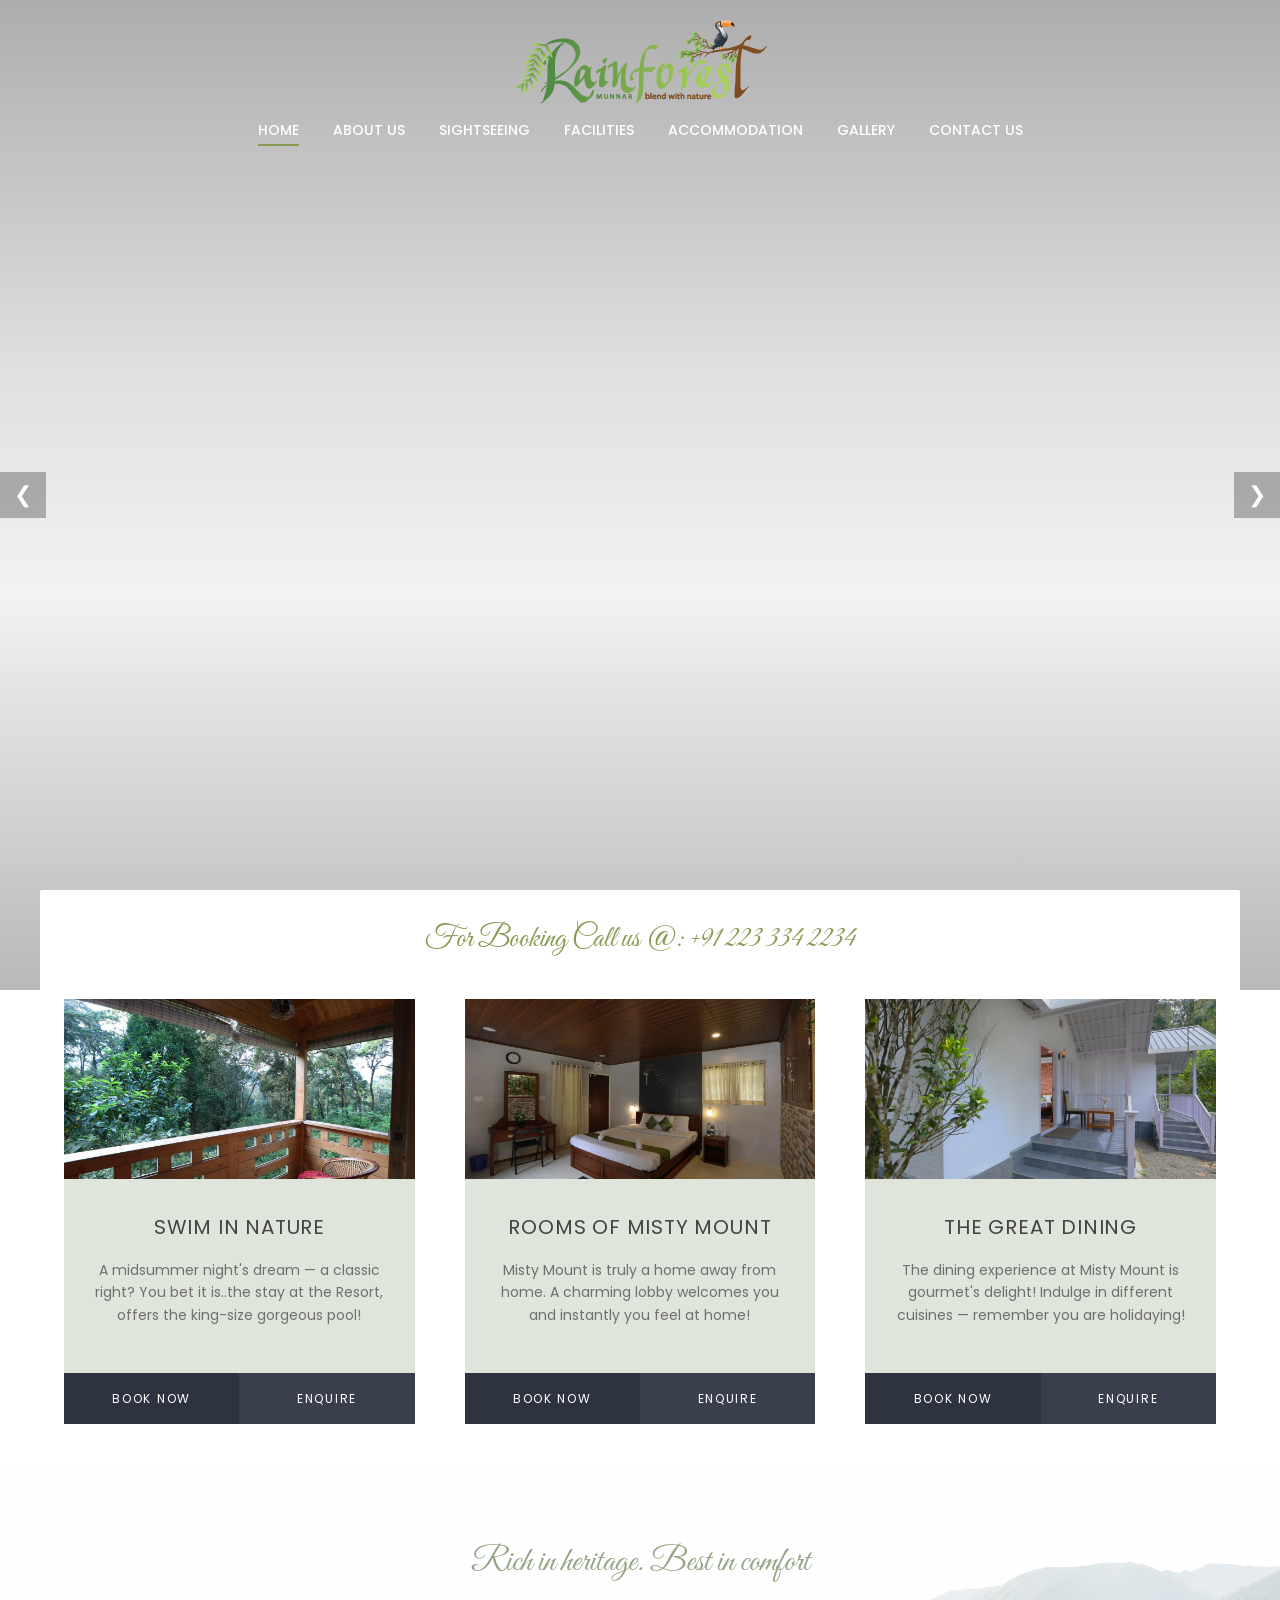
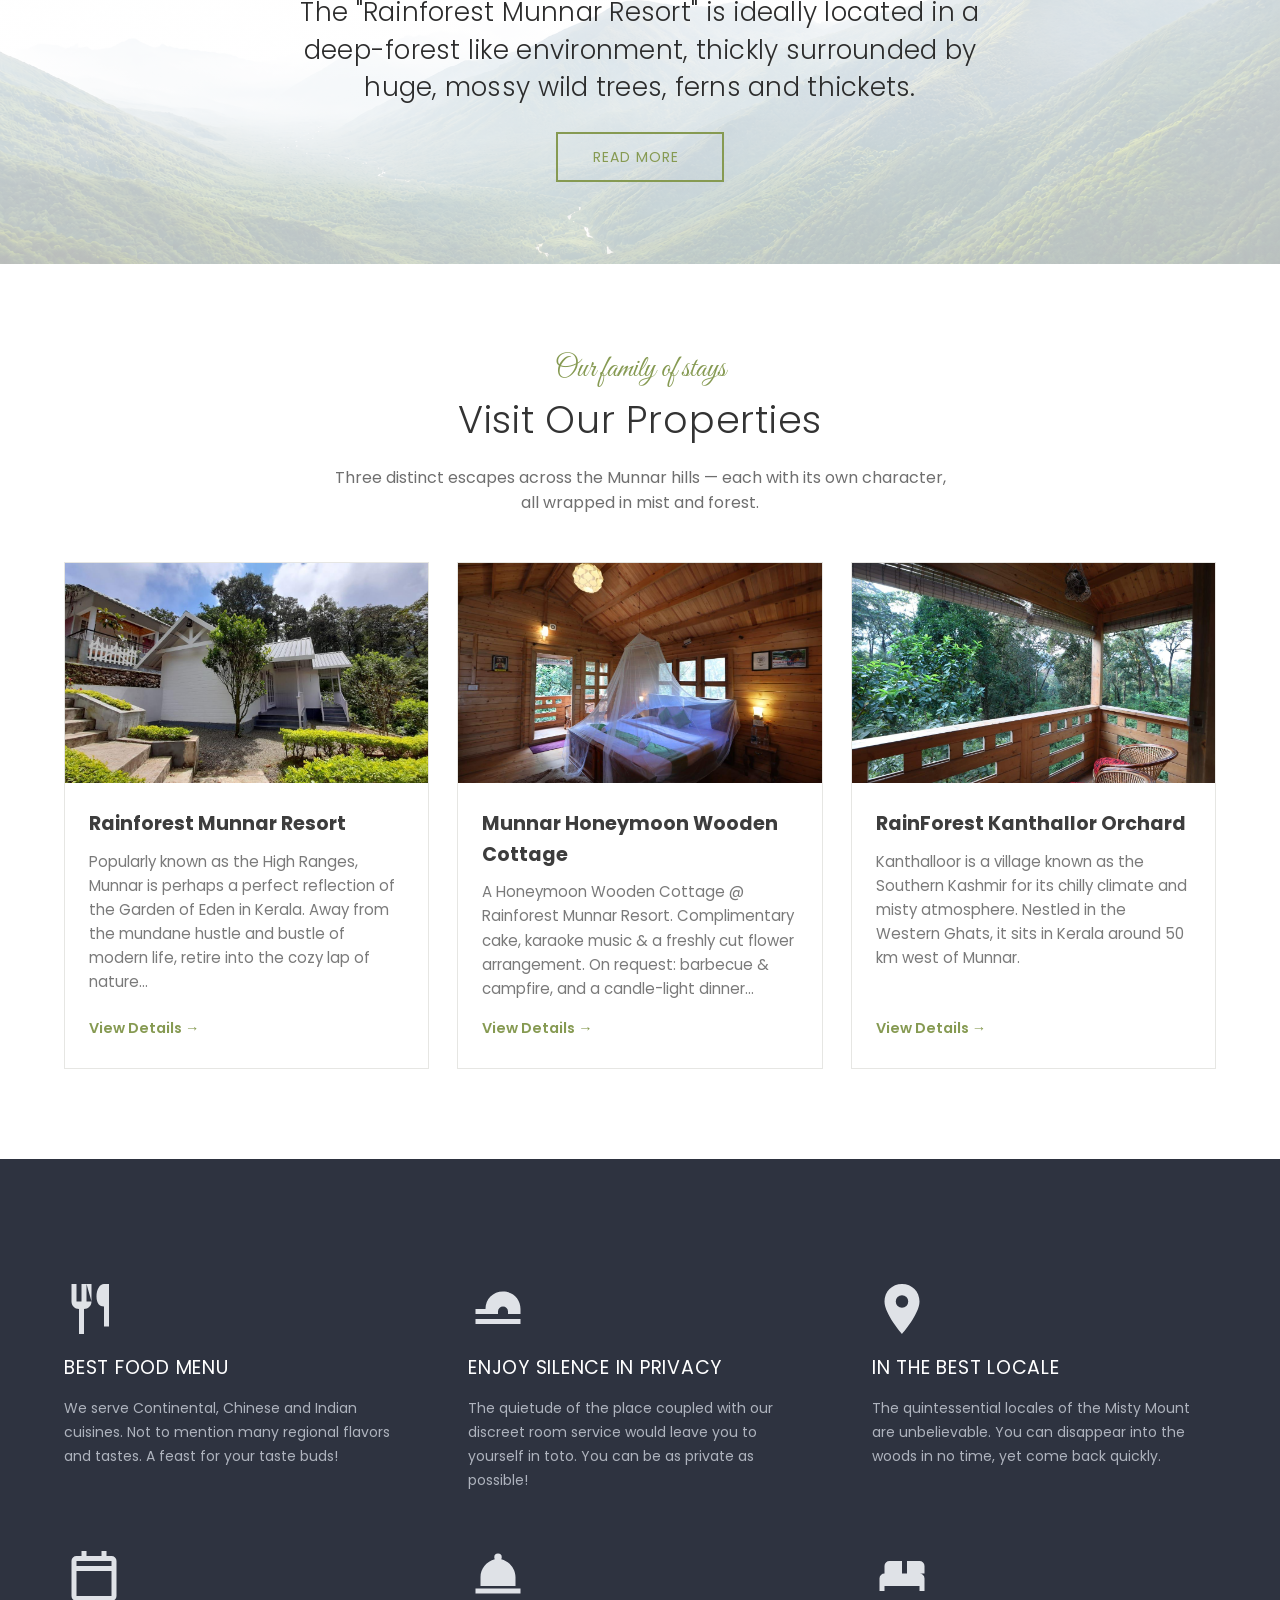
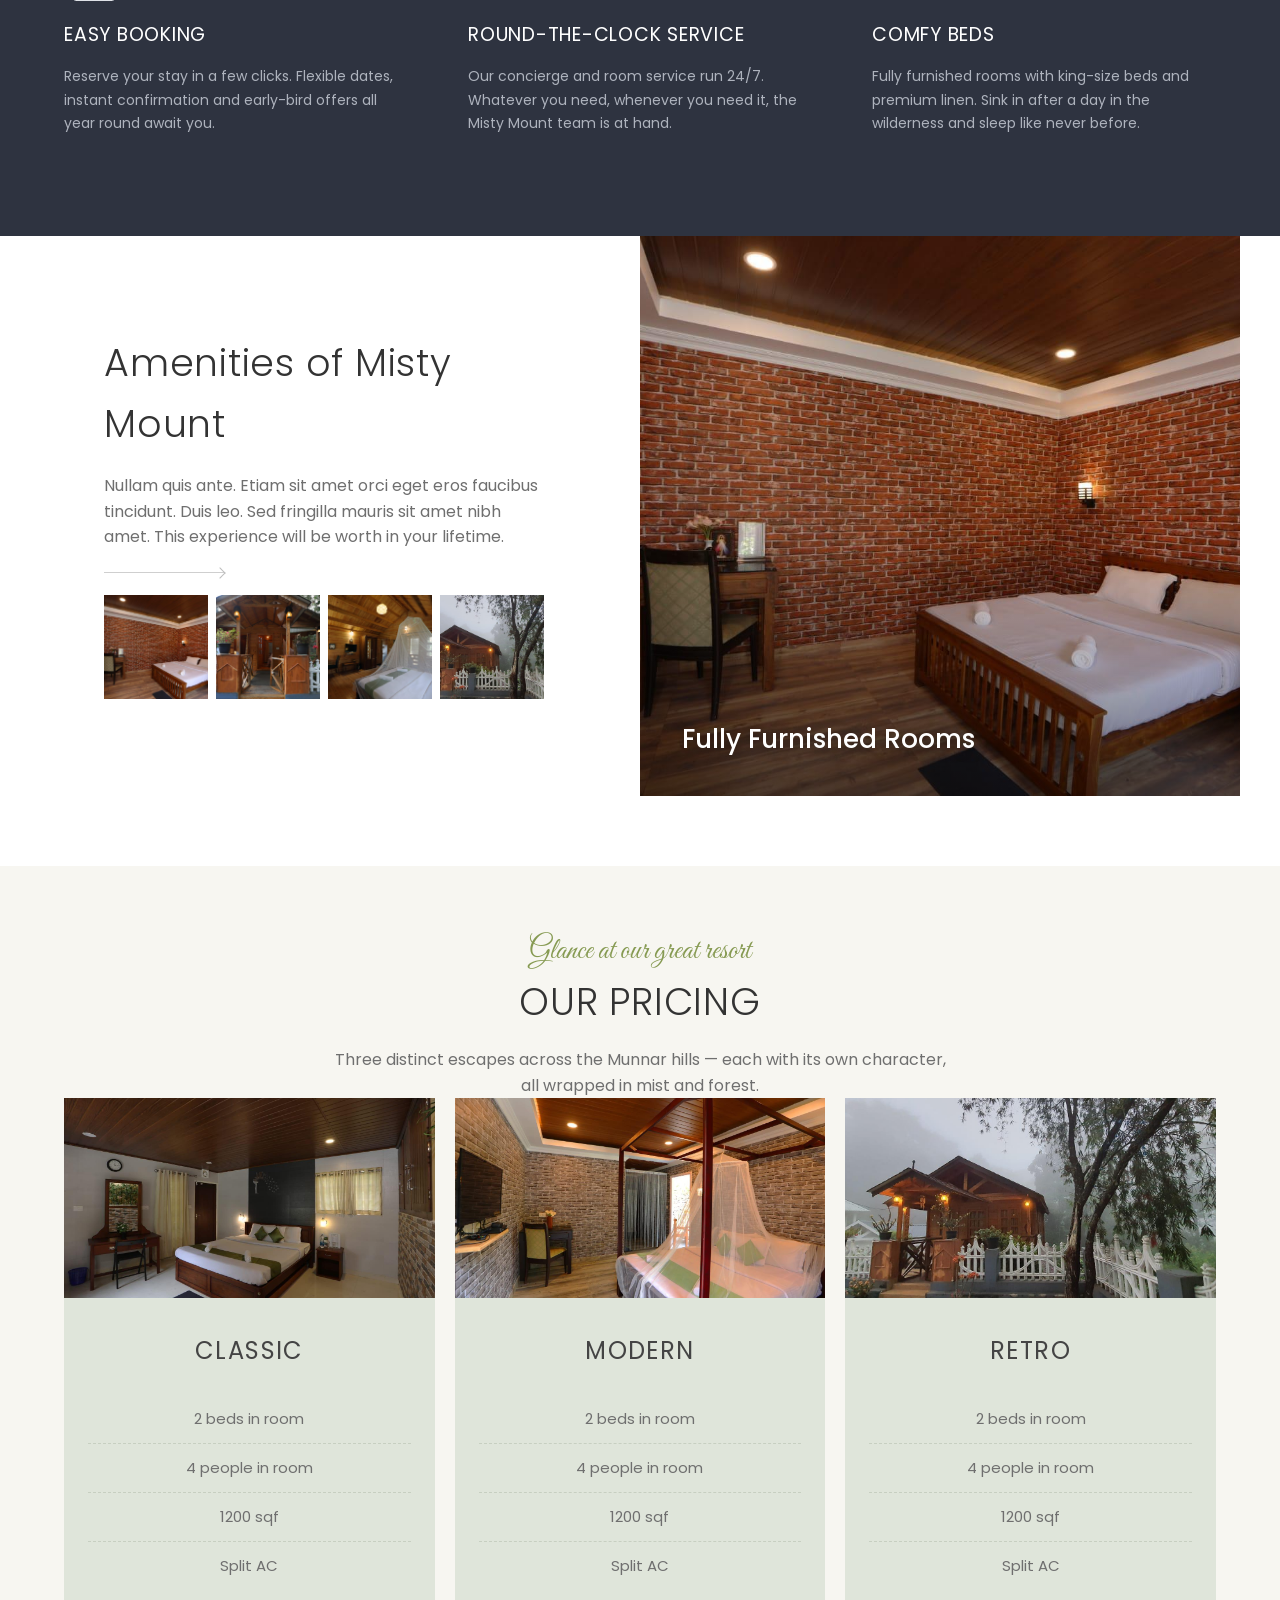
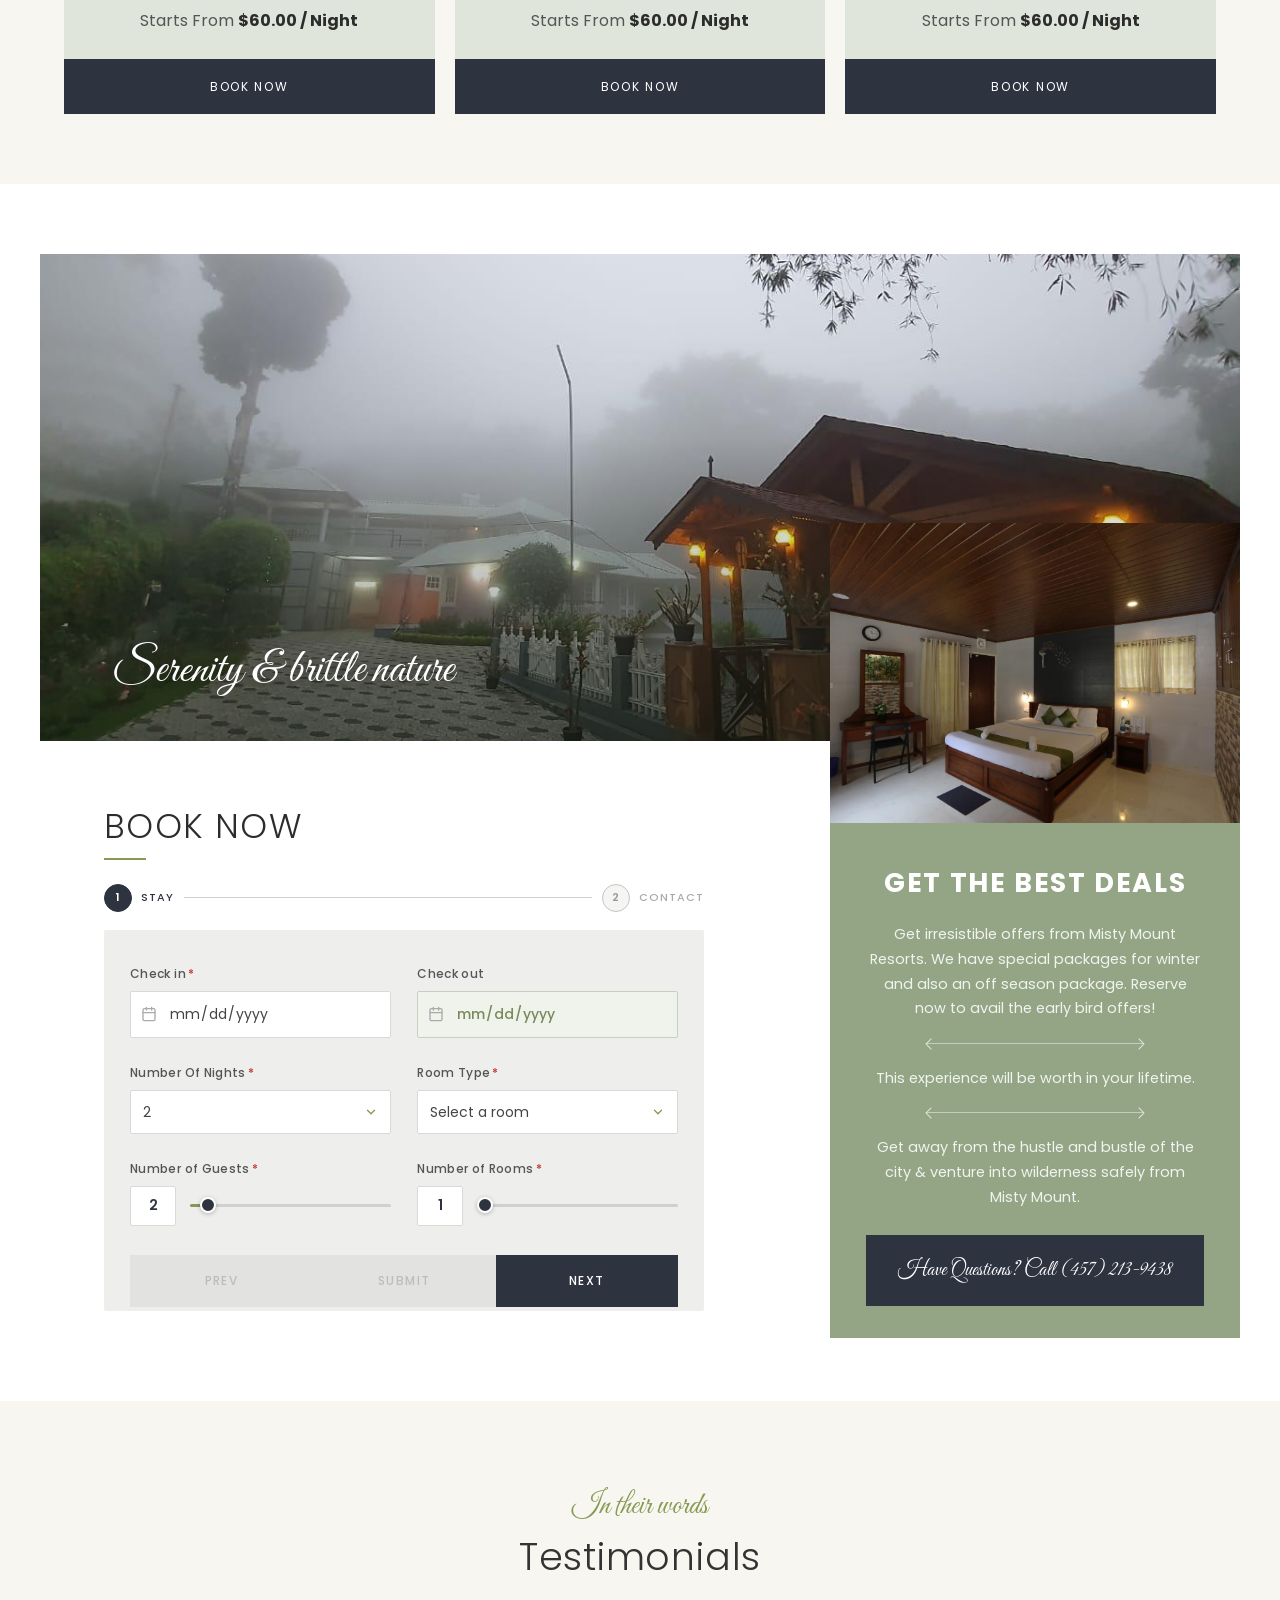
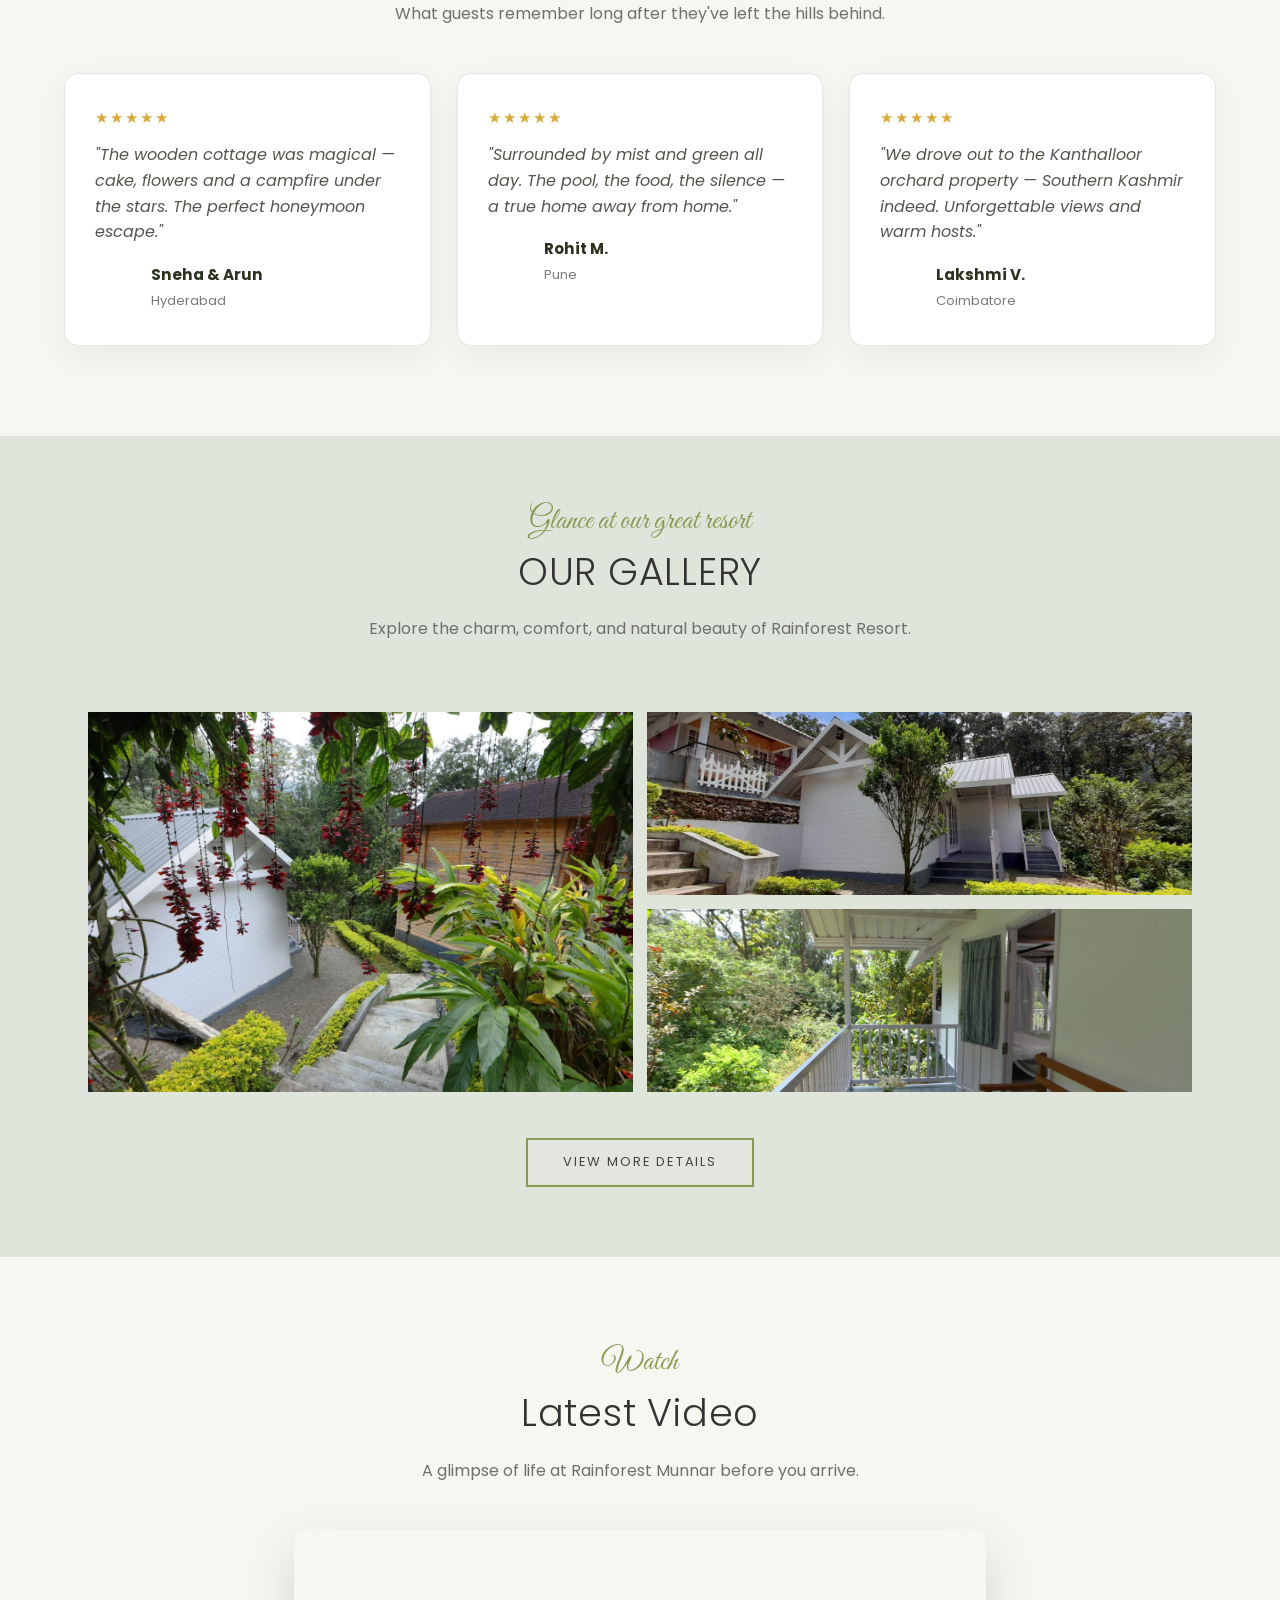
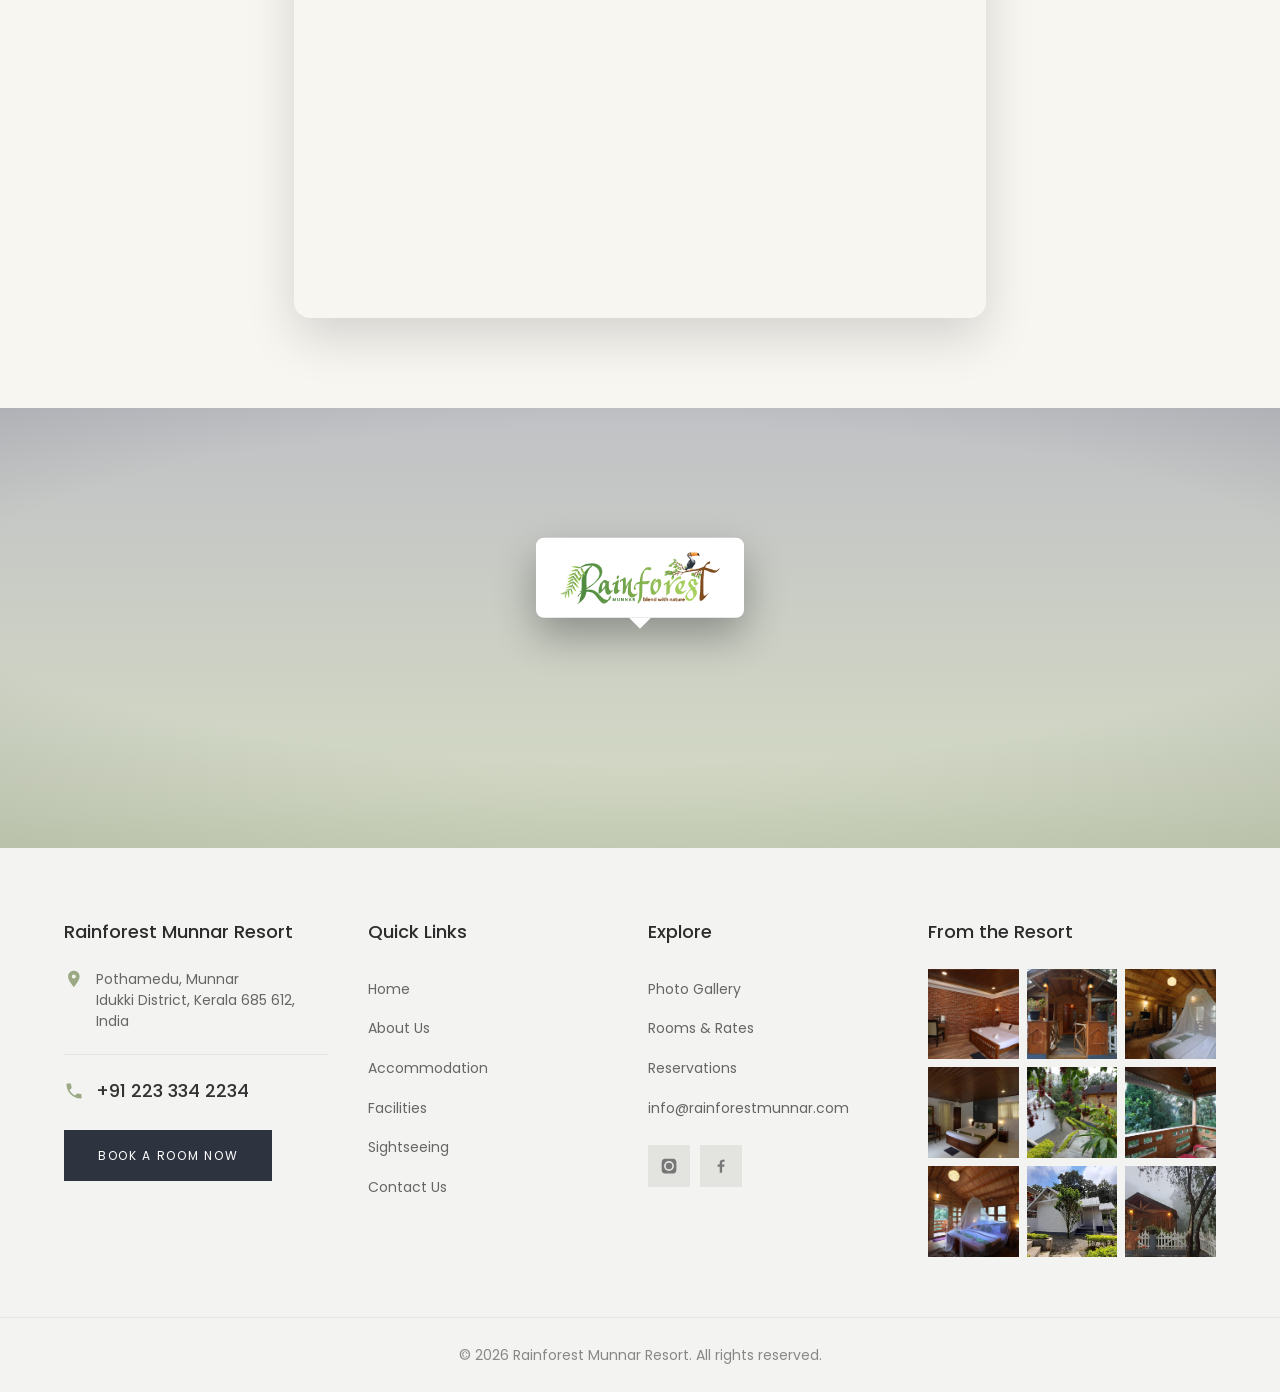
==== commit 3b425060: "Replace demo footer with professional content (all pages) - Brand "Rainforest Munnar Resort" + Munna" ====
--- a/index.html
+++ b/index.html
@@ -40,8 +40,8 @@
   <!-- ============ HERO (image slideshow) ============ -->
   <section class="hero" id="hero">
     <div class="hero-slides" id="heroSlides">
-      <div class="hero-slide active" style="background-image:url('images/01.jpg')"></div>
-      <div class="hero-slide" style="background-image:url('images/02.jpg')"></div>
+      <div class="hero-slide active" style="background-image:url('images/01.png')"></div>
+      <div class="hero-slide" style="background-image:url('images/02.png')"></div>
       <div class="hero-slide" style="background-image:url('images/03.jpg')"></div>
       <div class="hero-slide" style="background-image:url('images/04.jpg')"></div>
       <div class="hero-slide" style="background-image:url('images/05.jpg')"></div>
@@ -579,89 +579,69 @@
   <footer class="footer" id="footer">
     <div class="wrap">
       <div class="foot-grid">
+
         <div>
-          <h4>Misty Mount</h4>
+          <h4>Rainforest Munnar Resort</h4>
           <div class="addr">
             <svg width="20" height="20" viewBox="0 0 24 24" fill="#9aa884">
-              <path
-                d="M12 2C8 2 5 5 5 9c0 5 7 13 7 13s7-8 7-13c0-4-3-7-7-7zm0 9.5A2.5 2.5 0 1 1 12 6.5a2.5 2.5 0 0 1 0 5z" />
+              <path d="M12 2C8 2 5 5 5 9c0 5 7 13 7 13s7-8 7-13c0-4-3-7-7-7zm0 9.5A2.5 2.5 0 1 1 12 6.5a2.5 2.5 0 0 1 0 5z" />
             </svg>
-            <span>44 Shirley Ave.<br>West Chicago, IL 60185</span>
+            <span>Pothamedu, Munnar<br>Idukki District, Kerala 685&nbsp;612, India</span>
           </div>
           <hr>
           <div class="phone">
             <svg width="20" height="20" viewBox="0 0 24 24" fill="#9aa884">
-              <path
-                d="M6.6 10.8c1.4 2.8 3.8 5.1 6.6 6.6l2.2-2.2c.3-.3.7-.4 1-.2 1.1.4 2.3.6 3.6.6.6 0 1 .4 1 1V20c0 .6-.4 1-1 1C10.6 21 3 13.4 3 4c0-.6.4-1 1-1h3.5c.6 0 1 .4 1 1 0 1.2.2 2.4.6 3.6.1.3 0 .7-.2 1l-2.3 2.2z" />
+              <path d="M6.6 10.8c1.4 2.8 3.8 5.1 6.6 6.6l2.2-2.2c.3-.3.7-.4 1-.2 1.1.4 2.3.6 3.6.6.6 0 1 .4 1 1V20c0 .6-.4 1-1 1C10.6 21 3 13.4 3 4c0-.6.4-1 1-1h3.5c.6 0 1 .4 1 1 0 1.2.2 2.4.6 3.6.1.3 0 .7-.2 1l-2.3 2.2z" />
             </svg>
-            +91 223 334 2234
-          </div>
-          <a class="fbtn" href="#">Book a Room Now</a>
+            <a href="tel:+912233342234">+91 223 334 2234</a>
+          </div>
+          <a class="fbtn" href="accommodation.html#book">Book a Room Now</a>
         </div>
 
         <div>
-          <h4>&nbsp;</h4>
-          <div class="ig-grid">
-            <span
-              style="background-image:url('https://images.unsplash.com/photo-1551882547-ff40c63fe5fa?q=80&w=300&auto=format&fit=crop')"></span>
-            <span
-              style="background-image:url('https://images.unsplash.com/photo-1566073771259-6a8506099945?q=80&w=300&auto=format&fit=crop')"></span>
-            <span
-              style="background-image:url('https://images.unsplash.com/photo-1571896349842-33c89424de2d?q=80&w=300&auto=format&fit=crop')"></span>
-            <span
-              style="background-image:url('https://images.unsplash.com/photo-1501785888041-af3ef285b470?q=80&w=300&auto=format&fit=crop')"></span>
-            <span
-              style="background-image:url('https://images.unsplash.com/photo-1582719478250-c89cae4dc85b?q=80&w=300&auto=format&fit=crop')"></span>
-            <span
-              style="background-image:url('https://images.unsplash.com/photo-1591088398332-8a7791972843?q=80&w=300&auto=format&fit=crop')"></span>
-            <span
-              style="background-image:url('https://images.unsplash.com/photo-1611892440504-42a792e24d32?q=80&w=300&auto=format&fit=crop')"></span>
-            <span
-              style="background-image:url('https://images.unsplash.com/photo-1582610116397-edb318620f90?q=80&w=300&auto=format&fit=crop')"></span>
-            <span
-              style="background-image:url('https://images.unsplash.com/photo-1600585154340-be6161a56a0c?q=80&w=300&auto=format&fit=crop')"></span>
-          </div>
+          <h4>Quick Links</h4>
+          <ul class="flinks">
+            <li><a href="index.html">Home</a></li>
+            <li><a href="about.html">About Us</a></li>
+            <li><a href="accommodation.html">Accommodation</a></li>
+            <li><a href="facilities.html">Facilities</a></li>
+            <li><a href="sightseeing.html">Sightseeing</a></li>
+            <li><a href="contact.html">Contact Us</a></li>
+          </ul>
         </div>
 
         <div>
-          <h4>&nbsp;</h4>
+          <h4>Explore</h4>
           <ul class="flinks">
-            <li><a href="about.html">About Misty Mount</a></li>
-            <li><a href="#">Room Service</a></li>
-            <li><a href="#">Help Desk</a></li>
-            <li><a href="#">Reservations</a></li>
-            <li><a href="#">Book a Room Now</a></li>
-            <li><a href="#">Sitemap</a></li>
+            <li><a href="gallery.html">Photo Gallery</a></li>
+            <li><a href="accommodation.html">Rooms &amp; Rates</a></li>
+            <li><a href="accommodation.html#book">Reservations</a></li>
+            <li><a href="mailto:info@rainforestmunnar.com">info@rainforestmunnar.com</a></li>
           </ul>
           <div class="social">
-            <a href="#" aria-label="Instagram"><svg viewBox="0 0 24 24">
-                <path
-                  d="M12 2.2c3.2 0 3.6 0 4.9.1 1.2.1 1.8.2 2.2.4.6.2 1 .5 1.4.9.4.4.7.8.9 1.4.2.4.3 1 .4 2.2.1 1.3.1 1.7.1 4.9s0 3.6-.1 4.9c-.1 1.2-.2 1.8-.4 2.2-.2.6-.5 1-.9 1.4-.4.4-.8.7-1.4.9-.4.2-1 .3-2.2.4-1.3.1-1.7.1-4.9.1s-3.6 0-4.9-.1c-1.2-.1-1.8-.2-2.2-.4-.6-.2-1-.5-1.4-.9-.4-.4-.7-.8-.9-1.4-.2-.4-.3-1-.4-2.2C2.2 15.6 2.2 15.2 2.2 12s0-3.6.1-4.9c.1-1.2.2-1.8.4-2.2.2-.6.5-1 .9-1.4.4-.4.8-.7 1.4-.9.4-.2 1-.3 2.2-.4C8.4 2.2 8.8 2.2 12 2.2zm0 3.2A6.6 6.6 0 1 0 18.6 12 6.6 6.6 0 0 0 12 5.4zm0 10.9A4.3 4.3 0 1 1 16.3 12 4.3 4.3 0 0 1 12 16.3zm6.8-11.1a1.5 1.5 0 1 1-1.5-1.5 1.5 1.5 0 0 1 1.5 1.5z" />
-              </svg></a>
-            <a href="#" aria-label="Dribbble"><svg viewBox="0 0 24 24">
-                <path
-                  d="M12 2a10 10 0 1 0 10 10A10 10 0 0 0 12 2zm6.6 4.6a8.3 8.3 0 0 1 1.9 5.2c-.3-.1-3-.6-5.7-.3-.1-.3-.2-.5-.4-.9 3-1.2 4.2-2.9 4.2-4zM12 3.5a8.4 8.4 0 0 1 5.4 2c-.1.1-1.2 1.7-4 2.8A36 36 0 0 0 9.8 3.8 8.5 8.5 0 0 1 12 3.5zM8 4.4a42 42 0 0 1 3.6 4.4A26 26 0 0 1 3.7 10a8.5 8.5 0 0 1 4.3-5.6zM3.5 12v-.3a28 28 0 0 0 8.6-1.2c.2.4.4.8.5 1.2-3.3 1-5.6 3.5-6.6 4.9A8.4 8.4 0 0 1 3.5 12zm4 6.4c.7-1.2 2.6-3.6 6-4.7a35 35 0 0 1 1.8 6.4 8.4 8.4 0 0 1-7.8-1.7zm9.4.7a38 38 0 0 0-1.7-6c2.5-.4 4.7.3 5 .4a8.4 8.4 0 0 1-3.3 5.6z" />
-              </svg></a>
-            <a href="#" aria-label="Facebook"><svg viewBox="0 0 24 24">
-                <path
-                  d="M13.5 21v-8h2.7l.4-3.1h-3.1V7.9c0-.9.3-1.5 1.6-1.5h1.7V3.6A22 22 0 0 0 14.4 3.5c-2.5 0-4.1 1.5-4.1 4.2v2.2H7.5V13h2.8v8z" />
-              </svg></a>
+            <a href="#" aria-label="Instagram"><svg viewBox="0 0 24 24"><path d="M12 2.2c3.2 0 3.6 0 4.9.1 1.2.1 1.8.2 2.2.4.6.2 1 .5 1.4.9.4.4.7.8.9 1.4.2.4.3 1 .4 2.2.1 1.3.1 1.7.1 4.9s0 3.6-.1 4.9c-.1 1.2-.2 1.8-.4 2.2-.2.6-.5 1-.9 1.4-.4.4-.8.7-1.4.9-.4.2-1 .3-2.2.4-1.3.1-1.7.1-4.9.1s-3.6 0-4.9-.1c-1.2-.1-1.8-.2-2.2-.4-.6-.2-1-.5-1.4-.9-.4-.4-.7-.8-.9-1.4-.2-.4-.3-1-.4-2.2C2.2 15.6 2.2 15.2 2.2 12s0-3.6.1-4.9c.1-1.2.2-1.8.4-2.2.2-.6.5-1 .9-1.4.4-.4.8-.7 1.4-.9.4-.2 1-.3 2.2-.4C8.4 2.2 8.8 2.2 12 2.2zm0 3.2A6.6 6.6 0 1 0 18.6 12 6.6 6.6 0 0 0 12 5.4zm0 10.9A4.3 4.3 0 1 1 16.3 12 4.3 4.3 0 0 1 12 16.3zm6.8-11.1a1.5 1.5 0 1 1-1.5-1.5 1.5 1.5 0 0 1 1.5 1.5z" /></svg></a>
+            <a href="#" aria-label="Facebook"><svg viewBox="0 0 24 24"><path d="M13.5 21v-8h2.7l.4-3.1h-3.1V7.9c0-.9.3-1.5 1.6-1.5h1.7V3.6A22 22 0 0 0 14.4 3.5c-2.5 0-4.1 1.5-4.1 4.2v2.2H7.5V13h2.8v8z" /></svg></a>
           </div>
         </div>
 
         <div>
-          <h4>Winners</h4>
-          <p class="winners-txt">The wise traveler travels only in his imagination. In Misty Mount Resorts, many wise
-            travelers repeatedly come to stay.</p>
-          <div class="badges">
-            <div class="badge b1">★<br>STAR<br>TRAVEL</div>
-            <div class="badge b2">WORLD<br>TOUR</div>
-            <div class="badge b3">BEST<br>TOUR</div>
-          </div>
-        </div>
-      </div>
-    </div>
-    <div class="copyright">Copyright 2026 Misty Mount. All rights reserved.</div>
+          <h4>From the Resort</h4>
+          <div class="ig-grid">
+            <span style="background-image:url('images/gallery-img (1).jpeg')"></span>
+            <span style="background-image:url('images/gallery-img (2).jpeg')"></span>
+            <span style="background-image:url('images/gallery-img (3).jpeg')"></span>
+            <span style="background-image:url('images/Accommodation-img (1).jpeg')"></span>
+            <span style="background-image:url('images/Accommodation-img (4).jpeg')"></span>
+            <span style="background-image:url('images/gallery-img (5).jpeg')"></span>
+            <span style="background-image:url('images/gallery-img (7).jpeg')"></span>
+            <span style="background-image:url('images/Accommodation-img (11).jpeg')"></span>
+            <span style="background-image:url('images/gallery-img (9).jpeg')"></span>
+          </div>
+        </div>
+
+      </div>
+    </div>
+    <div class="copyright">&copy; 2026 Rainforest Munnar Resort. All rights reserved.</div>
   </footer>
 
   <button class="totop" id="totop" aria-label="Back to top">&#8593;</button>
--- a/style.css
+++ b/style.css
@@ -158,7 +158,7 @@
   background:#fff;
   max-width:1200px;
   margin:0 auto;
-  padding:clamp(34px,4vw,56px) clamp(22px,3.5vw,52px) clamp(40px,5vw,72px);
+  padding:clamp(34px,24px,56px) clamp(22px,24px,52px) clamp(40px,24px,72px);
   border-radius:var(--radius);
   /* scroll-in reveal */
   opacity:0;
@@ -1221,16 +1221,17 @@
 /* =========================================================
    ROOM DETAIL ROWS  (alternating split)
    ========================================================= */
-.rooms{padding:30px 0 90px}
-.room-row{display:grid;grid-template-columns:1fr 1fr;align-items:center;margin-bottom:60px}
+.rooms{padding:0}
+.room-row{display:grid;grid-template-columns:1fr 1fr;align-items:center;margin-bottom:0}
 .room-row:last-child{margin-bottom:0}
-.room-row .photo{position:relative;min-height:420px;background-size:cover;background-position:center}
+.room-row .photo{position:relative;min-height:540px;background-size:cover;background-position:center}
+.room-row .photo::before{content:"";position:absolute;inset:0;background:linear-gradient(180deg,rgba(0,0,0,0) 55%,rgba(0,0,0,.5) 100%)}
 .room-row.alt{direction:rtl}
 .room-row.alt > *{direction:ltr}
-.room-row .text{padding:50px 60px}
-.room-row .tag{font-size:12px;letter-spacing:.16em;text-transform:uppercase;color:var(--olive);font-weight:600}
-.room-row h3{font-weight:300;font-size:clamp(24px,3vw,32px);color:#333;margin-top:8px}
-.room-row p{color:#6f6f6f;margin-top:16px;max-width:480px}
+.room-row .text{padding:90px 64px}
+.room-row .tag{display:block;font-family:'Great Vibes',cursive;font-size:30px;letter-spacing:0;text-transform:none;color:var(--olive);font-weight:400;line-height:1}
+.room-row h3{font-weight:300;font-size:clamp(26px,3.4vw,38px);letter-spacing:.02em;color:#333;margin-top:6px}
+.room-row p{color:#6f6f6f;margin-top:18px;max-width:460px}
 .room-feats{display:flex;flex-wrap:wrap;gap:10px;margin-top:20px}
 .room-feats span{background:var(--sage-soft);color:#566048;font-size:12px;letter-spacing:.04em;padding:7px 14px;border-radius:var(--radius)}
 .room-row .price{margin-top:22px;color:#555;font-size:15px}
@@ -1343,8 +1344,8 @@
   .check-grid{grid-template-columns:repeat(2,1fr);gap:6px 30px}
   .foot-grid{grid-template-columns:repeat(2,1fr)}
   .room-row,.room-row.alt,.book-deals{grid-template-columns:1fr;direction:ltr}
-  .room-row .text{padding:40px 28px}
-  .room-row .photo{min-height:300px}
+  .room-row .text{padding:54px 28px}
+  .room-row .photo{min-height:360px}
   .book .form-area,.deals{padding:54px 28px}
   .page-banner{height:340px}
 }
@@ -1654,7 +1655,7 @@
 .eyebrow-line::after{content:"";position:absolute;right:0;top:-3px;width:7px;height:7px;border-top:1px solid #bdbdbd;border-right:1px solid #bdbdbd;transform:rotate(45deg)}
 
 /* shared section header */
-.sec-head{text-align:center;max-width:620px;margin:0 auto 50px}
+.sec-head{text-align:center;max-width:620px;margin:0 auto 0px}
 .sec-head .small{font-family:'Great Vibes',cursive;font-size:30px;color:var(--olive);line-height:1}
 .sec-head h2{font-weight:300;font-size:clamp(26px,3.4vw,38px);letter-spacing:.02em;color:#333;margin-top:6px}
 .sec-head p{color:#6f6f6f;margin-top:14px; max-width: 655px; text-align: center;}
@@ -1697,7 +1698,7 @@
 /* =========================================================
    INTRO
    ========================================================= */
-.intro{padding:90px 0 30px}
+.intro{padding:90px 0 0px}
 
 /* =========================================================
    ATTRACTIONS GRID  (card + sage hover + distance badge)
@@ -2191,12 +2192,12 @@
     .mm-panel.is-active, .mm-success.is-active { animation: none; }
   }
   .amenities{
-    max-width: 1280px;
+    max-width: 1200px;
     margin-left: auto;
     margin-right: auto;
   }
   .book-deals{
-    max-width: 1280px;
+    max-width: 1200px;
     margin-left: auto;
     margin-right: auto;
   }
@@ -2210,6 +2211,8 @@
   margin: 0 auto;
   padding-bottom: 64px;
 }
+/* accommodation booking section: 24px side gutters (vertical spacing preserved) */
+#book.bd{padding-left:24px;padding-right:24px}
 
 /* ---- banner ---- */
 .bd-banner {
@@ -2221,6 +2224,12 @@
   justify-content: flex-start;
   overflow: hidden;
 }
+/* accommodation banner: full-bleed, edge-to-edge of viewport */
+body { overflow-x: hidden; }
+#book .bd-banner {
+  margin-left: calc(50% - 50vw);
+  margin-right: calc(50% - 50vw);
+}
 .bd-banner::after {
   content: '';
   position: absolute; inset: 0;
@@ -2250,7 +2259,6 @@
   margin: 38px auto 0;
   max-width: 440px;
   background: var(--sage);
-  box-shadow: 0 26px 54px rgba(0,0,0,.26);
 }
 .bd-offer-img {
   display: block;
@@ -2316,7 +2324,7 @@
 @media (min-width: 1080px) {
   .bd { padding-bottom: 90px; }
   .bd-body { display: block; position: relative; min-height: 470px; }
-  .bd-book { max-width: 56%; padding-top: 56px; }
+  .bd-book { max-width: 56%; padding-top: 60px; }
   .bd-offer {
     position: absolute; z-index: 5;
     top: clamp(-220px, -17vw, -150px);
--- a/style-additional.css
+++ b/style-additional.css
@@ -16,18 +16,16 @@
 /* ---- Sightseeing places by direction ---- */
 .dir-grid{
   display:grid;
-  grid-template-columns:repeat(auto-fit,minmax(250px,1fr));
+  grid-template-columns:repeat(2,minmax(0,1fr));
   gap:26px; margin-top:46px;
 }
 .dir-card{
   background:#fff;
   border:1px solid var(--line,#ece9e0);
-  border-radius:14px;
   padding:30px 28px;
-  box-shadow:0 10px 30px rgba(0,0,0,.06);
   transition:transform .25s, box-shadow .25s;
 }
-.dir-card:hover{ transform:translateY(-6px); box-shadow:0 18px 38px rgba(0,0,0,.09); }
+.dir-card:hover{ transform:translateY(-6px);}
 .dir-card .tag{
   display:inline-block; font-size:.72rem; letter-spacing:.12em;
   text-transform:uppercase; color:var(--olive); font-weight:600; margin-bottom:6px;
@@ -53,8 +51,6 @@
 }
 .reach-card{
   background:#fff; border:1px solid var(--line,#ece9e0);
-  border-radius:14px; padding:34px; text-align:center;
-  box-shadow:0 10px 30px rgba(0,0,0,.06);
 }
 .reach-card svg{ width:40px; height:40px; fill:var(--olive); margin-bottom:12px; }
 .reach-card h3{ font-size:1.15rem; margin-bottom:14px; }
@@ -157,18 +153,16 @@
 /* ---- Sightseeing places by direction ---- */
 .dir-grid{
   display:grid;
-  grid-template-columns:repeat(auto-fit,minmax(250px,1fr));
+  grid-template-columns:repeat(2,minmax(0,1fr));
   gap:26px; margin-top:46px;
 }
 .dir-card{
   background:#fff;
   border:1px solid var(--line,#ece9e0);
-  border-radius:14px;
   padding:30px 28px;
-  box-shadow:0 10px 30px rgba(0,0,0,.06);
   transition:transform .25s, box-shadow .25s;
 }
-.dir-card:hover{ transform:translateY(-6px); box-shadow:0 18px 38px rgba(0,0,0,.09); }
+.dir-card:hover{ transform:translateY(-6px); }
 .dir-card .tag{
   display:inline-block; font-size:.72rem; letter-spacing:.12em;
   text-transform:uppercase; color:var(--olive); font-weight:600; margin-bottom:6px;
@@ -195,7 +189,6 @@
 .reach-card{
   background:#fff; border:1px solid var(--line,#ece9e0);
   border-radius:14px; padding:34px; text-align:center;
-  box-shadow:0 10px 30px rgba(0,0,0,.06);
 }
 .reach-card svg{ width:40px; height:40px; fill:var(--olive); margin-bottom:12px; }
 .reach-card h3{ font-size:1.15rem; margin-bottom:14px; }
@@ -338,4 +331,7 @@
     color:#fff;
     font-size:40px;
     cursor:pointer;
-}+}
+
+/* sightseeing direction cards: single column on small screens */
+@media(max-width:600px){ .dir-grid{ grid-template-columns:1fr; } }
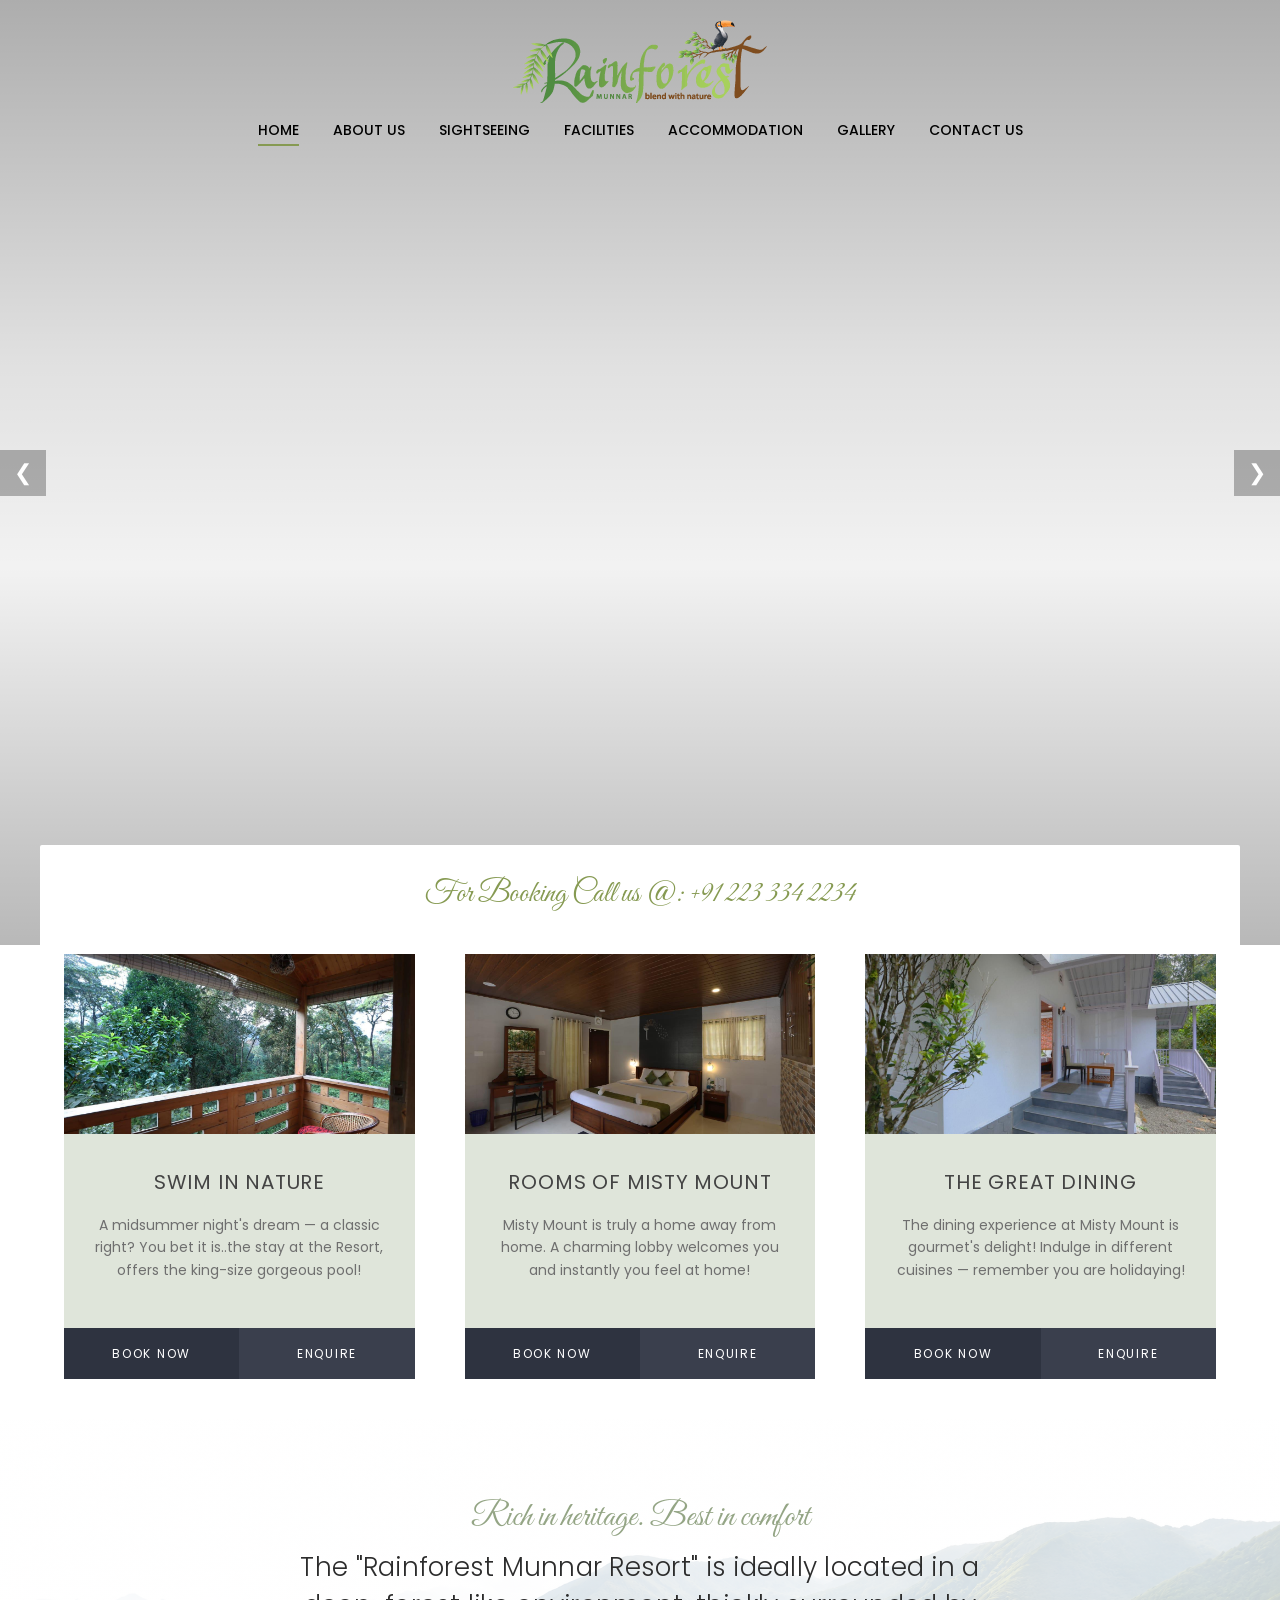
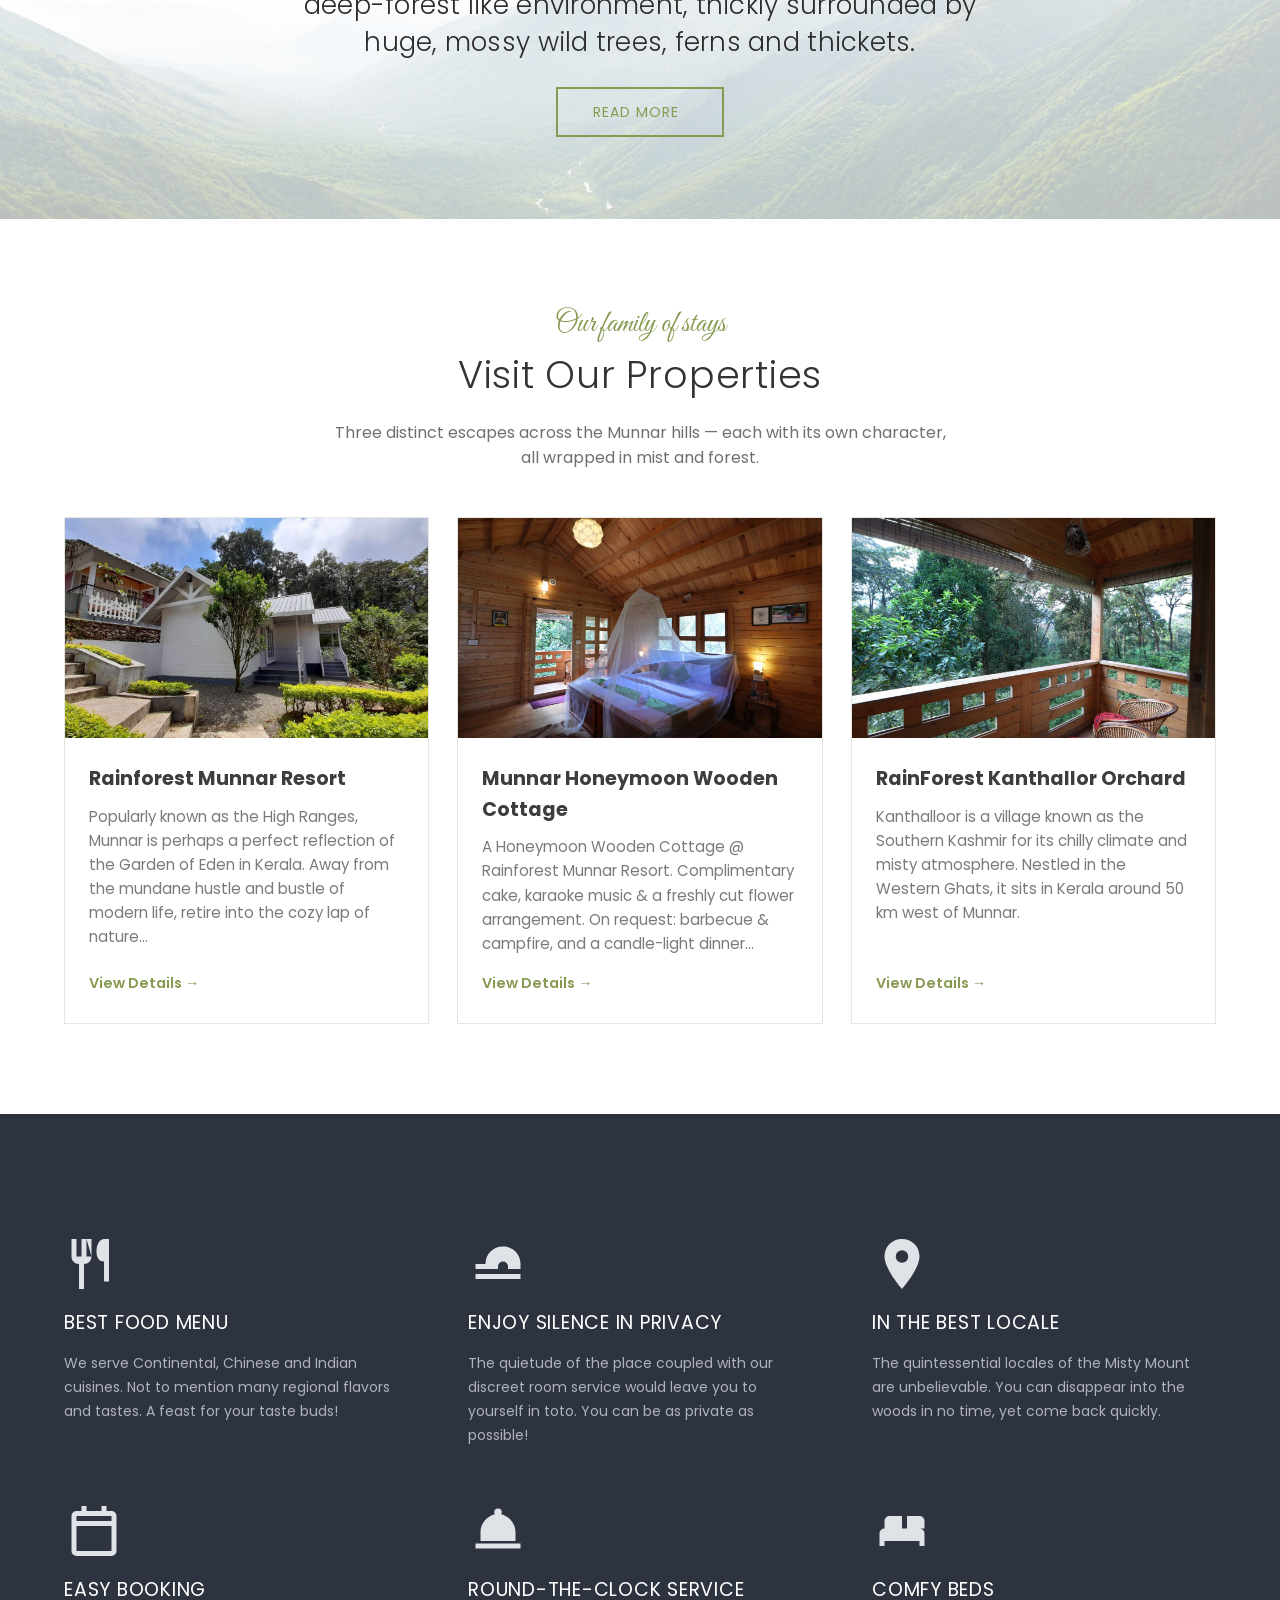
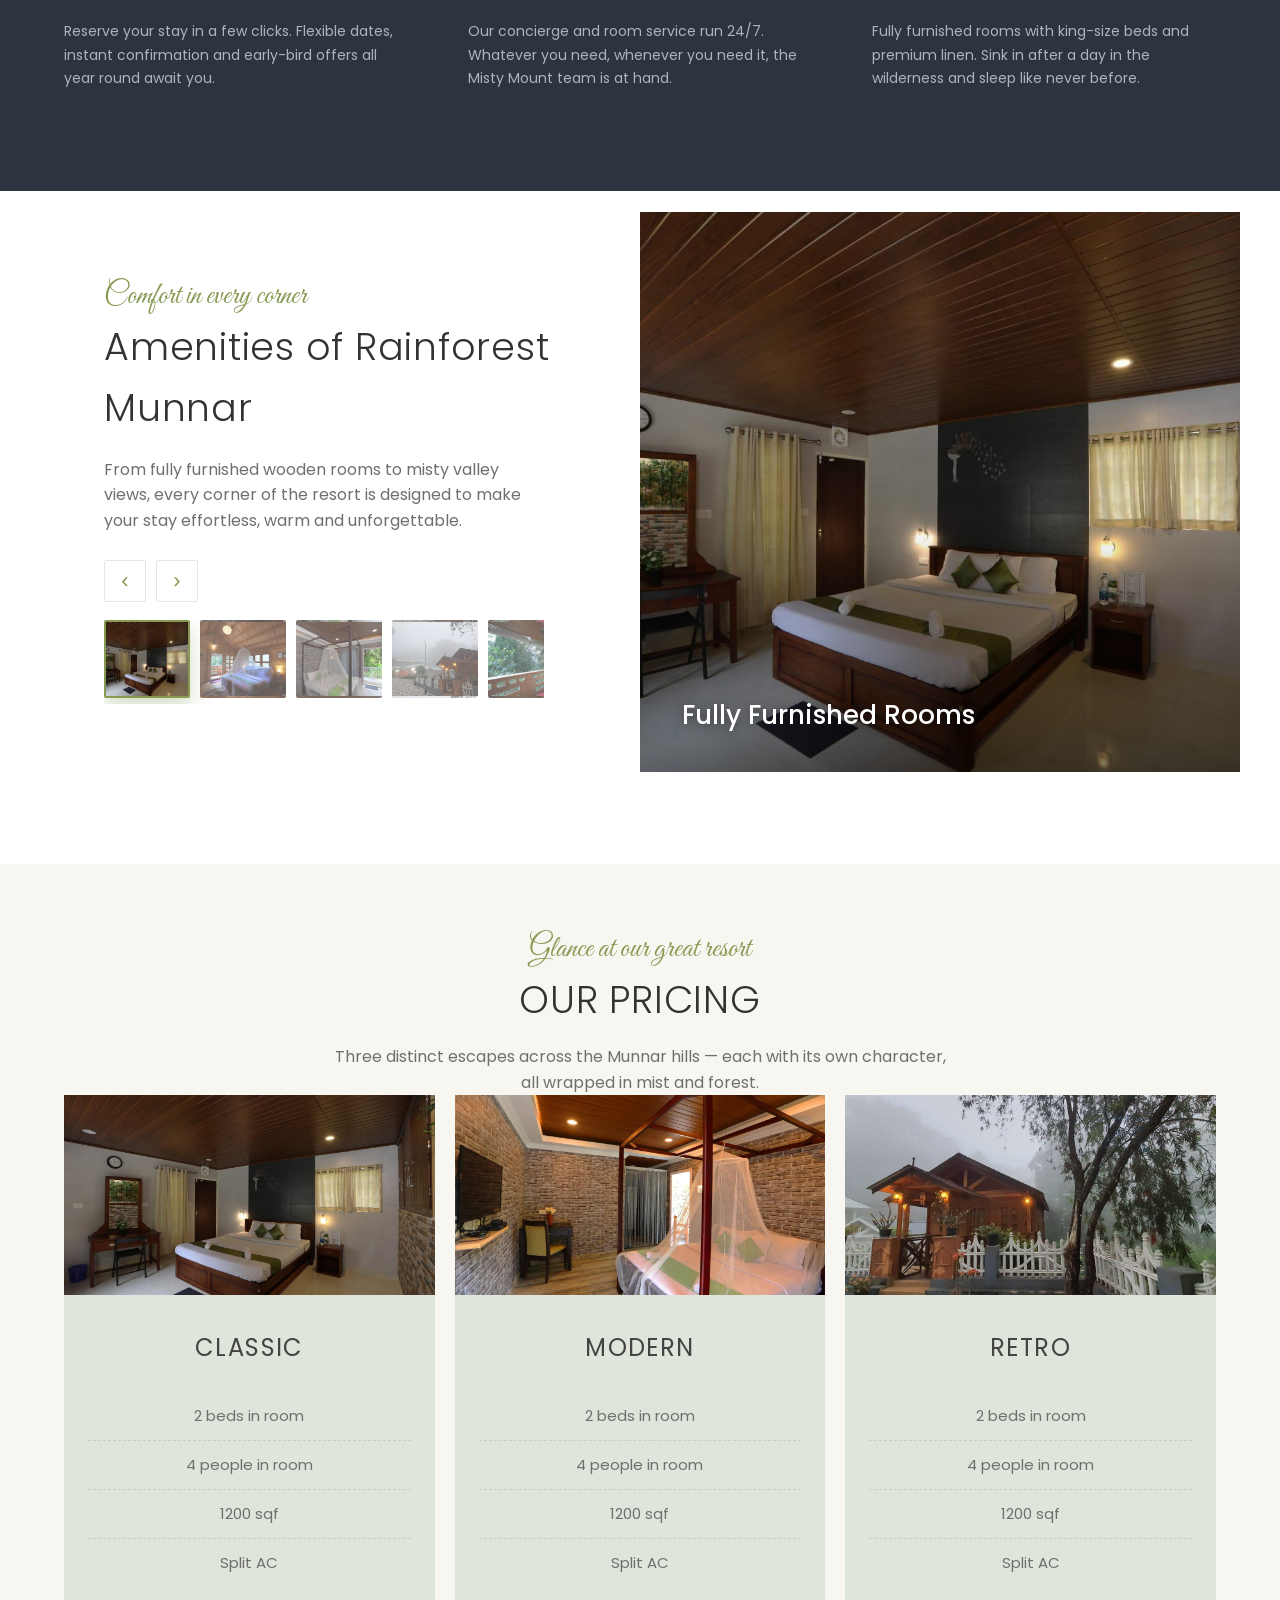
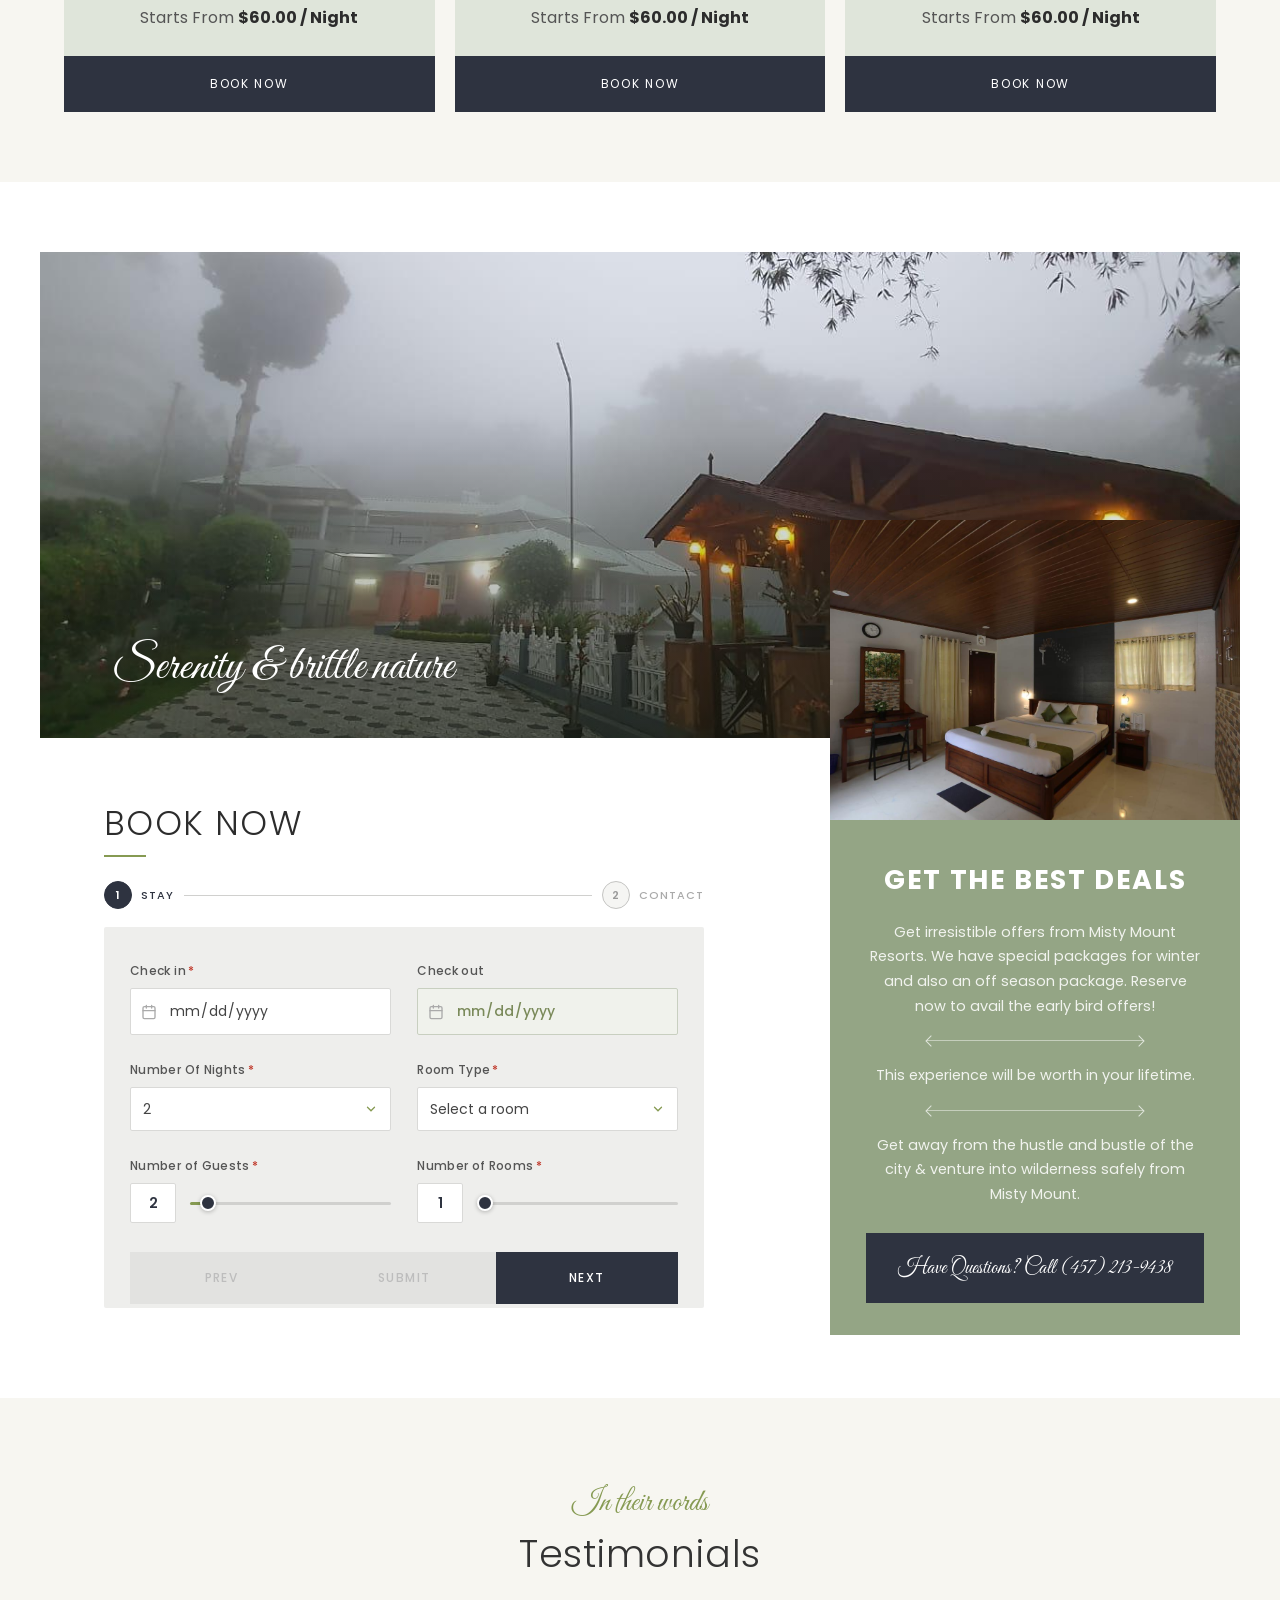
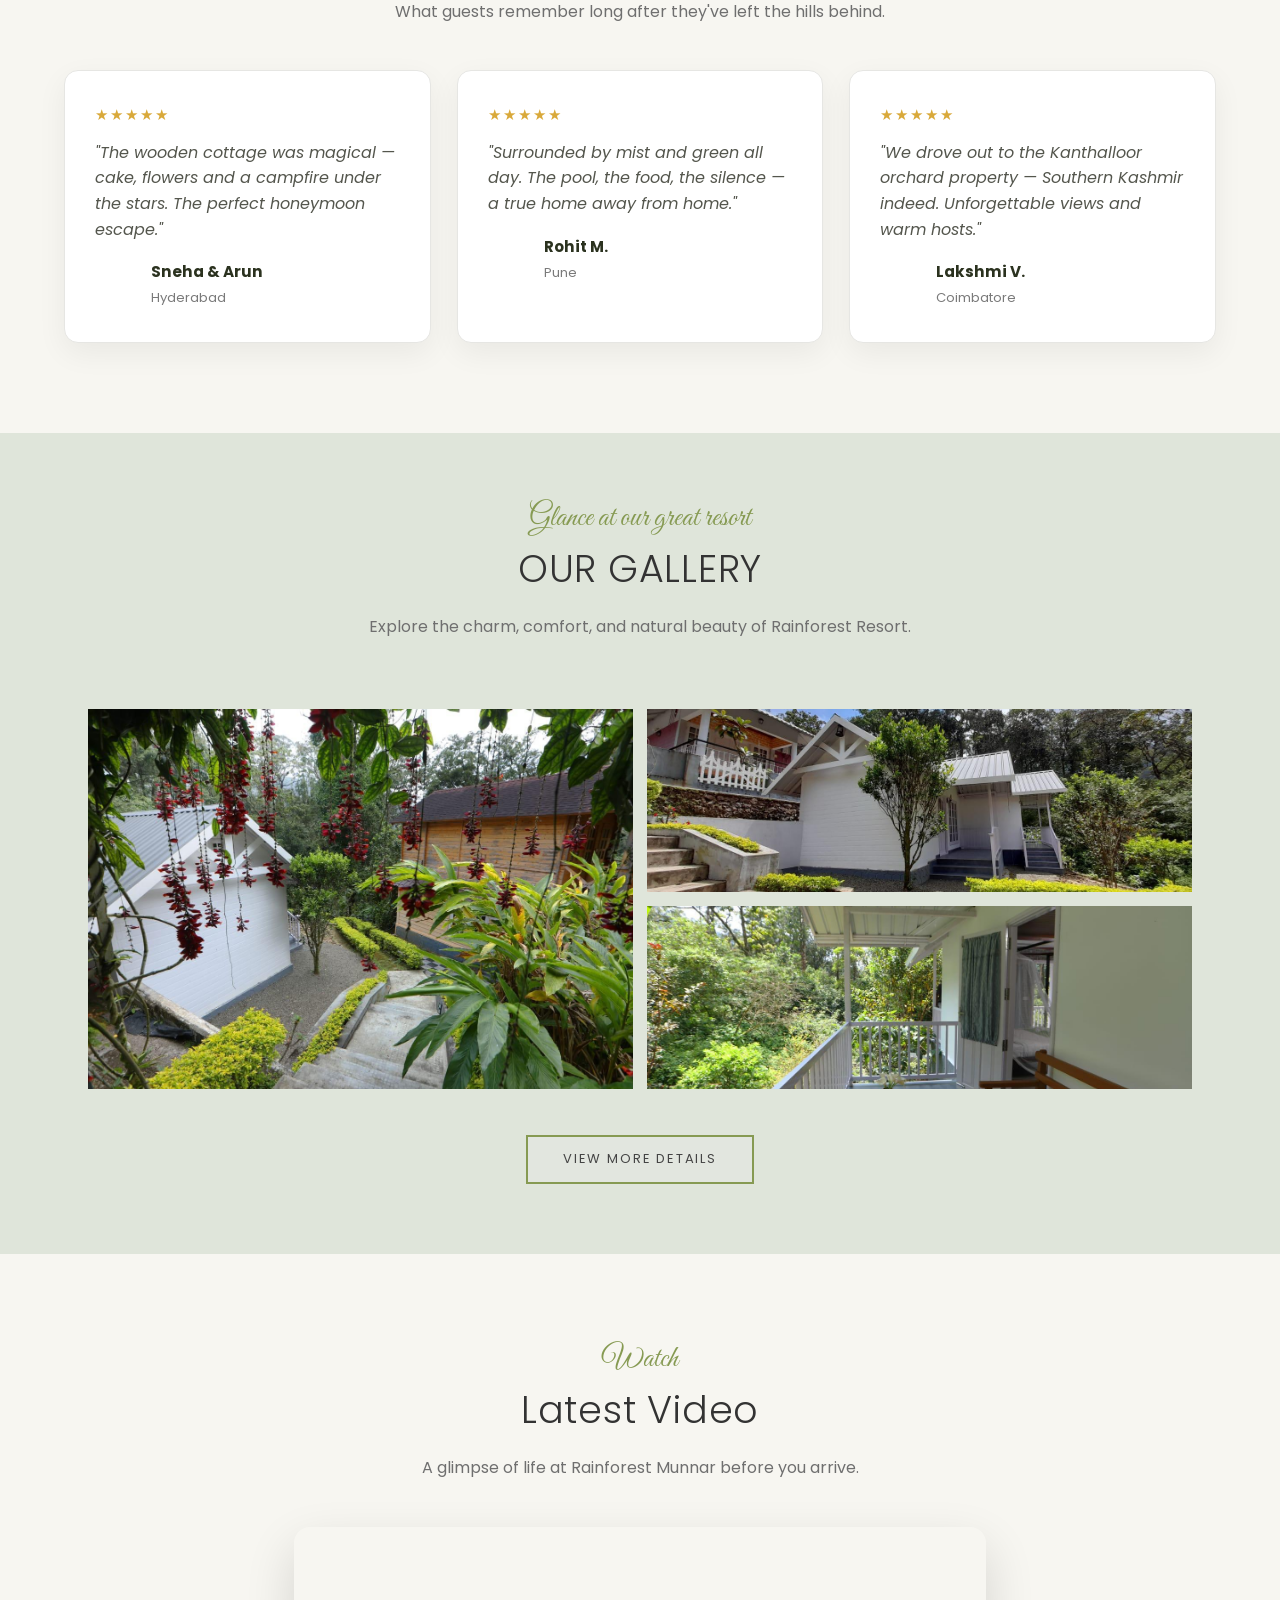
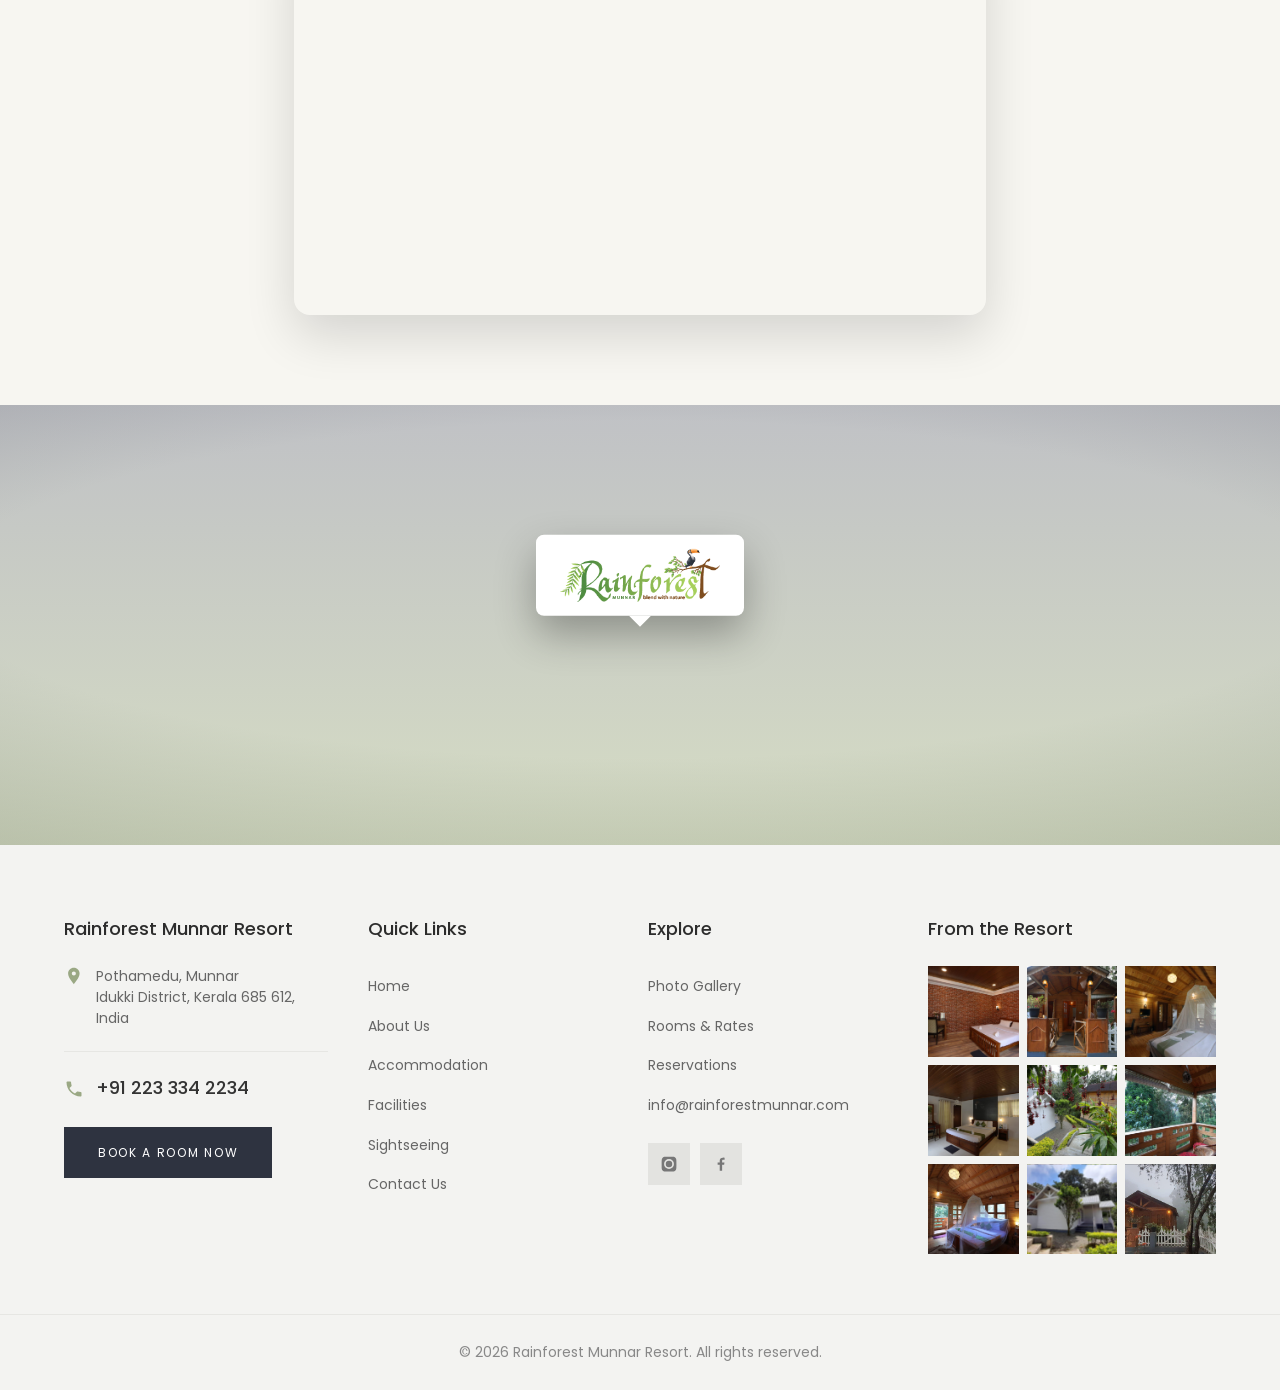
==== commit 51858abb: "Make Amenities section a premium gallery slider - Interactive slider: click thumbnail swaps the feat" ====
--- a/index.html
+++ b/index.html
@@ -42,12 +42,8 @@
     <div class="hero-slides" id="heroSlides">
       <div class="hero-slide active" style="background-image:url('images/01.png')"></div>
       <div class="hero-slide" style="background-image:url('images/02.png')"></div>
-      <div class="hero-slide" style="background-image:url('images/03.jpg')"></div>
-      <div class="hero-slide" style="background-image:url('images/04.jpg')"></div>
-      <div class="hero-slide" style="background-image:url('images/05.jpg')"></div>
-      <div class="hero-slide" style="background-image:url('images/06.jpg')"></div>
-      <div class="hero-slide" style="background-image:url('images/07.jpg')"></div>
-      <div class="hero-slide" style="background-image:url('images/10.jpg')"></div>
+      <div class="hero-slide" style="background-image:url('images/03.png')"></div>
+      <div class="hero-slide" style="background-image:url('images/04.png')"></div>
     </div>
 
     <button class="hero-arrow left" id="heroPrev" aria-label="Previous">&#10094;</button>
@@ -229,20 +225,44 @@
   </section>
 
   <!-- ============ AMENITIES ============ -->
-  <section class="amenities">
+  <section class="amenities" id="amenities">
     <div class="text">
-      <h2>Amenities of Misty Mount</h2>
-      <p>Nullam quis ante. Etiam sit amet orci eget eros faucibus tincidunt. Duis leo. Sed fringilla mauris sit amet
-        nibh amet. This experience will be worth in your lifetime.</p>
-      <div class="eyebrow-line"></div>
-      <div class="thumbs">
-        <span style="background-image:url('images/gallery-img (1).jpeg')"></span>
-        <span style="background-image:url('images/gallery-img (2).jpeg')"></span>
-        <span style="background-image:url('images/gallery-img (3).jpeg')"></span>
-        <span style="background-image:url('images/gallery-img (9).jpeg')"></span>
-      </div>
-    </div>
-    <div class="photo" style="background-image:url('images/gallery-img (1).jpeg')"></div>
+      <span class="small">Comfort in every corner</span>
+      <h2>Amenities of Rainforest Munnar</h2>
+      <p>From fully furnished wooden rooms to misty valley views, every corner of the resort is designed
+        to make your stay effortless, warm and unforgettable.</p>
+
+      <div class="am-nav">
+        <button class="am-arrow" id="amPrev" type="button" aria-label="Previous amenity">&#8249;</button>
+        <button class="am-arrow" id="amNext" type="button" aria-label="Next amenity">&#8250;</button>
+      </div>
+
+      <div class="thumbs" id="amThumbs">
+        <button class="am-thumb is-active" type="button" data-img="images/Accommodation-img (1).jpeg"
+          data-caption="Fully Furnished Rooms" style="background-image:url('images/Accommodation-img (1).jpeg')"
+          aria-label="Fully Furnished Rooms"></button>
+        <button class="am-thumb" type="button" data-img="images/gallery-img (7).jpeg"
+          data-caption="Wooden Cottages" style="background-image:url('images/gallery-img (7).jpeg')"
+          aria-label="Wooden Cottages"></button>
+        <button class="am-thumb" type="button" data-img="images/Accommodation-img (5).jpeg"
+          data-caption="Cosy Interiors" style="background-image:url('images/Accommodation-img (5).jpeg')"
+          aria-label="Cosy Interiors"></button>
+        <button class="am-thumb" type="button" data-img="images/fogg-nature-img.jpeg"
+          data-caption="Misty Surroundings" style="background-image:url('images/fogg-nature-img.jpeg')"
+          aria-label="Misty Surroundings"></button>
+        <button class="am-thumb" type="button" data-img="images/gallery-img (5).jpeg"
+          data-caption="Lush Gardens" style="background-image:url('images/gallery-img (5).jpeg')"
+          aria-label="Lush Gardens"></button>
+        <button class="am-thumb" type="button" data-img="images/gallery-img (2).jpeg"
+          data-caption="Valley Views" style="background-image:url('images/gallery-img (2).jpeg')"
+          aria-label="Valley Views"></button>
+      </div>
+    </div>
+
+    <div class="photo" id="amPhoto">
+      <img class="am-featured" id="amFeatured" src="images/Accommodation-img (1).jpeg" alt="Fully Furnished Rooms">
+      <span class="am-caption" id="amCaption">Fully Furnished Rooms</span>
+    </div>
   </section>
 
   <!-- ============ PRICING ============ -->
@@ -772,6 +792,54 @@
       document.getElementById('mapPopup').style.display = 'none';
     }
   </script>
+
+  <!-- Amenities gallery slider -->
+  <script>
+    (function () {
+      var section = document.querySelector('.amenities');
+      if (!section) return;
+      var thumbs = Array.prototype.slice.call(section.querySelectorAll('.am-thumb'));
+      var featured = section.querySelector('#amFeatured');
+      var caption = section.querySelector('#amCaption');
+      var prevBtn = section.querySelector('#amPrev');
+      var nextBtn = section.querySelector('#amNext');
+      if (!thumbs.length || !featured) return;
+
+      var current = 0, timer = null, INTERVAL = 5000;
+      var reduce = window.matchMedia('(prefers-reduced-motion: reduce)').matches;
+
+      function show(i) {
+        i = (i + thumbs.length) % thumbs.length;
+        current = i;
+        thumbs.forEach(function (t, idx) { t.classList.toggle('is-active', idx === i); });
+        var img = thumbs[i].getAttribute('data-img');
+        var cap = thumbs[i].getAttribute('data-caption');
+        featured.classList.add('is-changing');
+        caption.classList.add('is-changing');
+        window.setTimeout(function () {
+          featured.src = img; featured.alt = cap;
+          caption.textContent = cap;
+          featured.classList.remove('is-changing');
+          caption.classList.remove('is-changing');
+        }, 220);
+        thumbs[i].scrollIntoView({ inline: 'center', block: 'nearest', behavior: 'smooth' });
+      }
+      function next() { show(current + 1); }
+      function prev() { show(current - 1); }
+      function stop() { if (timer) { window.clearInterval(timer); timer = null; } }
+      function start() { if (reduce) return; stop(); timer = window.setInterval(next, INTERVAL); }
+
+      thumbs.forEach(function (t, i) { t.addEventListener('click', function () { show(i); start(); }); });
+      if (nextBtn) nextBtn.addEventListener('click', function () { next(); start(); });
+      if (prevBtn) prevBtn.addEventListener('click', function () { prev(); start(); });
+      section.addEventListener('mouseenter', stop);
+      section.addEventListener('mouseleave', start);
+
+      show(0);
+      start();
+    })();
+  </script>
+
   <script src="form-booking-form.js"></script>
 </body>
 
--- a/style.css
+++ b/style.css
@@ -73,7 +73,7 @@
 .menu a{
   font-size:14px;font-weight:500;color:#3a3a3a;padding:6px 0;position:relative;transition:.2s;
 }
-.header:not(.scrolled) .menu a{color:#fff}
+.header:not(.scrolled) .menu a{color:#000}
 .menu a:hover,.menu a.active{color:var(--olive)}
 .menu a::after{content:"";position:absolute;left:0;bottom:0;width:0;height:2px;background:var(--olive);transition:.25s}
 .menu a:hover::after,.menu a.active::after{width:100%}
@@ -85,7 +85,7 @@
 .hero{
   position:relative;
   width:100%;
-  height:110vh;
+  height:105vh;
   overflow:hidden;
   isolation:isolate;
 }
@@ -289,20 +289,49 @@
    ========================================================= */
 .amenities{display:grid;grid-template-columns:1fr 1fr;align-items:center}
 .amenities .text{padding:90px 64px}
-.amenities h2{font-weight:300;font-size:clamp(26px,3.4vw,38px);letter-spacing:.02em;color:#333}
+.amenities .text .small{font-family:'Great Vibes',cursive;font-size:30px;color:var(--olive);line-height:1;display:block}
+.amenities h2{font-weight:300;font-size:clamp(26px,3.4vw,38px);letter-spacing:.02em;color:#333;margin-top:6px}
 .amenities .text p{color:#6f6f6f;margin-top:18px;max-width:440px}
-.amenities .thumbs{display:grid;grid-template-columns:repeat(4,1fr);gap:8px;margin-top:14px;max-width:440px}
-.amenities .thumbs span{aspect-ratio:1;background-size:cover;background-position:center}
-.amenities .photo{
-  position:relative;min-height:560px;background-size:cover;background-position:center;
-}
+
+/* prev / next controls */
+.am-nav{display:flex;gap:10px;margin:26px 0 18px}
+.am-arrow{
+  width:42px;height:42px;border:1px solid var(--line,#e6e6e3);background:#fff;color:var(--olive);
+  font-size:22px;line-height:1;cursor:pointer;border-radius:var(--radius);
+  display:grid;place-items:center;transition:background .2s,color .2s,border-color .2s;
+}
+.am-arrow:hover{background:var(--olive);color:#fff;border-color:var(--olive)}
+
+/* thumbnail rail: horizontal scroll + snap */
+.amenities .thumbs{
+  display:flex;gap:10px;max-width:440px;overflow-x:auto;padding-bottom:6px;
+  scroll-snap-type:x mandatory;-webkit-overflow-scrolling:touch;scrollbar-width:thin;
+}
+.am-thumb{
+  flex:0 0 86px;height:78px;padding:0;border:2px solid transparent;border-radius:var(--radius);
+  background-size:cover;background-position:center;cursor:pointer;scroll-snap-align:start;opacity:.65;
+  transition:transform .25s ease,opacity .25s ease,border-color .25s ease,box-shadow .25s ease;
+}
+.am-thumb:hover{transform:scale(1.05);opacity:1}
+.am-thumb.is-active{opacity:1;border-color:var(--olive);box-shadow:0 8px 20px rgba(134,154,82,.35)}
+
+/* featured image (fade + zoom transition) */
+.amenities .photo{position:relative;min-height:560px;overflow:hidden;background:#e9eadf}
 .amenities .photo::before{
-  content:"";position:absolute;inset:0;background:linear-gradient(180deg,rgba(0,0,0,0) 55%,rgba(0,0,0,.55) 100%);
-}
-.amenities .photo::after{
-  content:"Fully Furnished Rooms";position:absolute;left:42px;bottom:36px;z-index:2;
+  content:"";position:absolute;inset:0;z-index:1;pointer-events:none;
+  background:linear-gradient(180deg,rgba(0,0,0,0) 55%,rgba(0,0,0,.55) 100%);
+}
+.am-featured{
+  position:absolute;inset:0;width:100%;height:100%;object-fit:cover;z-index:0;
+  transition:opacity .45s ease,transform .6s ease;
+}
+.am-featured.is-changing{opacity:0;transform:scale(1.05)}
+.am-caption{
+  position:absolute;left:42px;bottom:36px;z-index:2;
   color:#fff;font-size:26px;font-weight:500;text-shadow:0 2px 12px rgba(0,0,0,.5);
-}
+  transition:opacity .35s ease;
+}
+.am-caption.is-changing{opacity:0}
 
 /* =========================================================
    PRICING
@@ -545,7 +574,7 @@
 .brand .name{font-weight:700;font-size:22px;letter-spacing:.04em;color:#2c2c2c}
 .menu{display:flex;gap:34px;list-style:none;flex-wrap:wrap;justify-content:center}
 .menu a{font-size:14px;font-weight:500;color:#3a3a3a;padding:6px 0;position:relative;transition:.2s}
-.header:not(.scrolled) .menu a{color:#fff}
+.header:not(.scrolled) .menu a{color:#000}
 .menu a:hover,.menu a.active{color:var(--olive)}
 .menu a::after{content:"";position:absolute;left:0;bottom:0;width:0;height:2px;background:var(--olive);transition:.25s}
 .menu a:hover::after,.menu a.active::after{width:100%}
@@ -755,7 +784,7 @@
 .brand .name{font-weight:700;font-size:22px;letter-spacing:.04em;color:#2c2c2c}
 .menu{display:flex;gap:34px;list-style:none;flex-wrap:wrap;justify-content:center}
 .menu a{font-size:14px;font-weight:500;color:#3a3a3a;padding:6px 0;position:relative;transition:.2s}
-.header:not(.scrolled) .menu a{color:#fff}
+.header:not(.scrolled) .menu a{color:#000}
 .menu a:hover,.menu a.active{color:var(--olive)}
 .menu a::after{content:"";position:absolute;left:0;bottom:0;width:0;height:2px;background:var(--olive);transition:.25s}
 .menu a:hover::after,.menu a.active::after{width:100%}
@@ -964,7 +993,7 @@
 .brand .name{font-weight:700;font-size:22px;letter-spacing:.04em;color:#2c2c2c}
 .menu{display:flex;gap:34px;list-style:none;flex-wrap:wrap;justify-content:center}
 .menu a{font-size:14px;font-weight:500;color:#3a3a3a;padding:6px 0;position:relative;transition:.2s}
-.header:not(.scrolled) .menu a{color:#fff}
+.header:not(.scrolled) .menu a{color:#000}
 .menu a:hover,.menu a.active{color:var(--olive)}
 .menu a::after{content:"";position:absolute;left:0;bottom:0;width:0;height:2px;background:var(--olive);transition:.25s}
 .menu a:hover::after,.menu a.active::after{width:100%}
@@ -1174,7 +1203,7 @@
 .brand .name{font-weight:700;font-size:22px;letter-spacing:.04em;color:#2c2c2c}
 .menu{display:flex;gap:34px;list-style:none;flex-wrap:wrap;justify-content:center}
 .menu a{font-size:14px;font-weight:500;color:#3a3a3a;padding:6px 0;position:relative;transition:.2s}
-.header:not(.scrolled) .menu a{color:#fff}
+.header:not(.scrolled) .menu a{color:#000}
 .menu a:hover,.menu a.active{color:var(--olive)}
 .menu a::after{content:"";position:absolute;left:0;bottom:0;width:0;height:2px;background:var(--olive);transition:.25s}
 .menu a:hover::after,.menu a.active::after{width:100%}
@@ -1431,7 +1460,7 @@
   font-size:14px;font-weight:500;color:#3a3a3a;padding:6px 0;position:relative;transition:.2s;
 }
 /* page-banner pages keep dark text since the banner has its own overlay below the fixed header */
-.header:not(.scrolled) .menu a{color:#fff}
+.header:not(.scrolled) .menu a{color:#000}
 .menu a:hover,.menu a.active{color:var(--olive)}
 .menu a::after{content:"";position:absolute;left:0;bottom:0;width:0;height:2px;background:var(--olive);transition:.25s}
 .menu a:hover::after,.menu a.active::after{width:100%}
@@ -1670,7 +1699,7 @@
 .brand .name{font-weight:700;font-size:22px;letter-spacing:.04em;color:#2c2c2c}
 .menu{display:flex;gap:34px;list-style:none;flex-wrap:wrap;justify-content:center}
 .menu a{font-size:14px;font-weight:500;color:#3a3a3a;padding:6px 0;position:relative;transition:.2s}
-.header:not(.scrolled) .menu a{color:#fff}
+.header:not(.scrolled) .menu a{color:#000}
 .menu a:hover,.menu a.active{color:var(--olive)}
 .menu a::after{content:"";position:absolute;left:0;bottom:0;width:0;height:2px;background:var(--olive);transition:.25s}
 .menu a:hover::after,.menu a.active::after{width:100%}
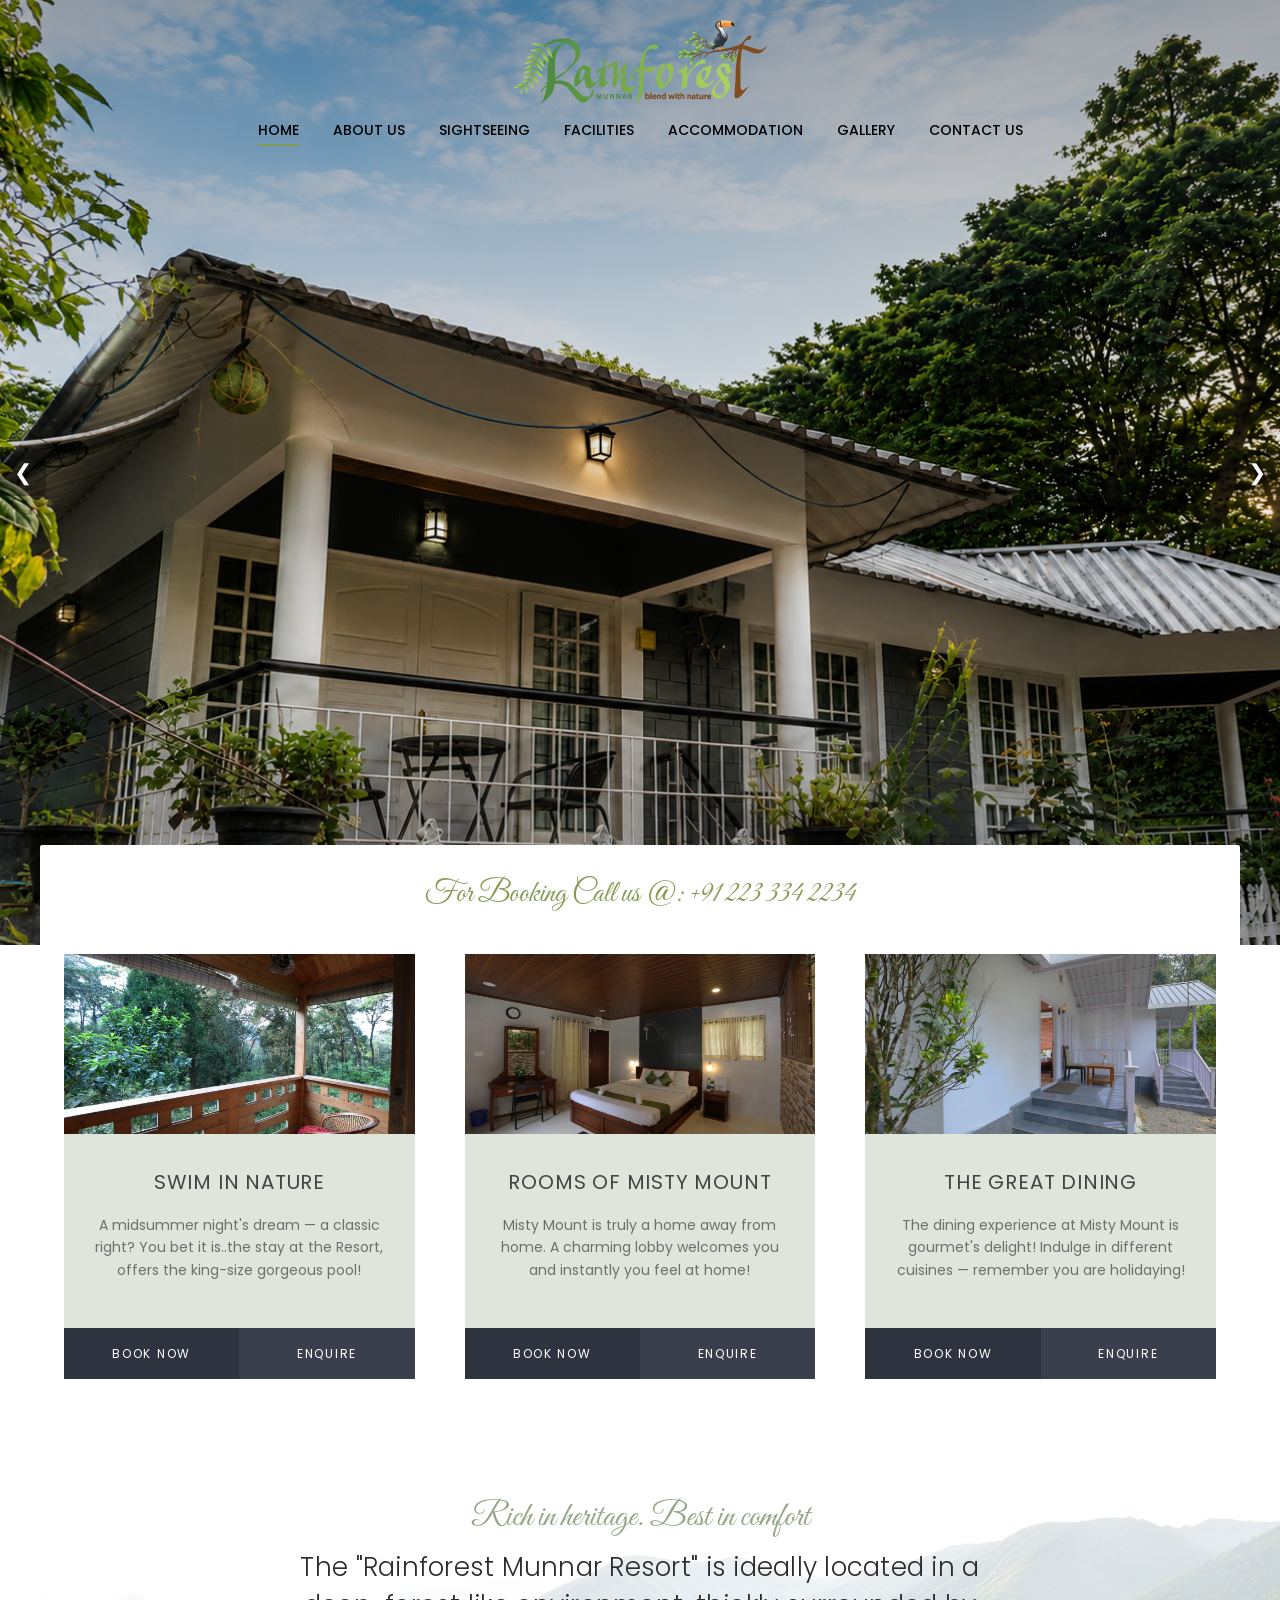
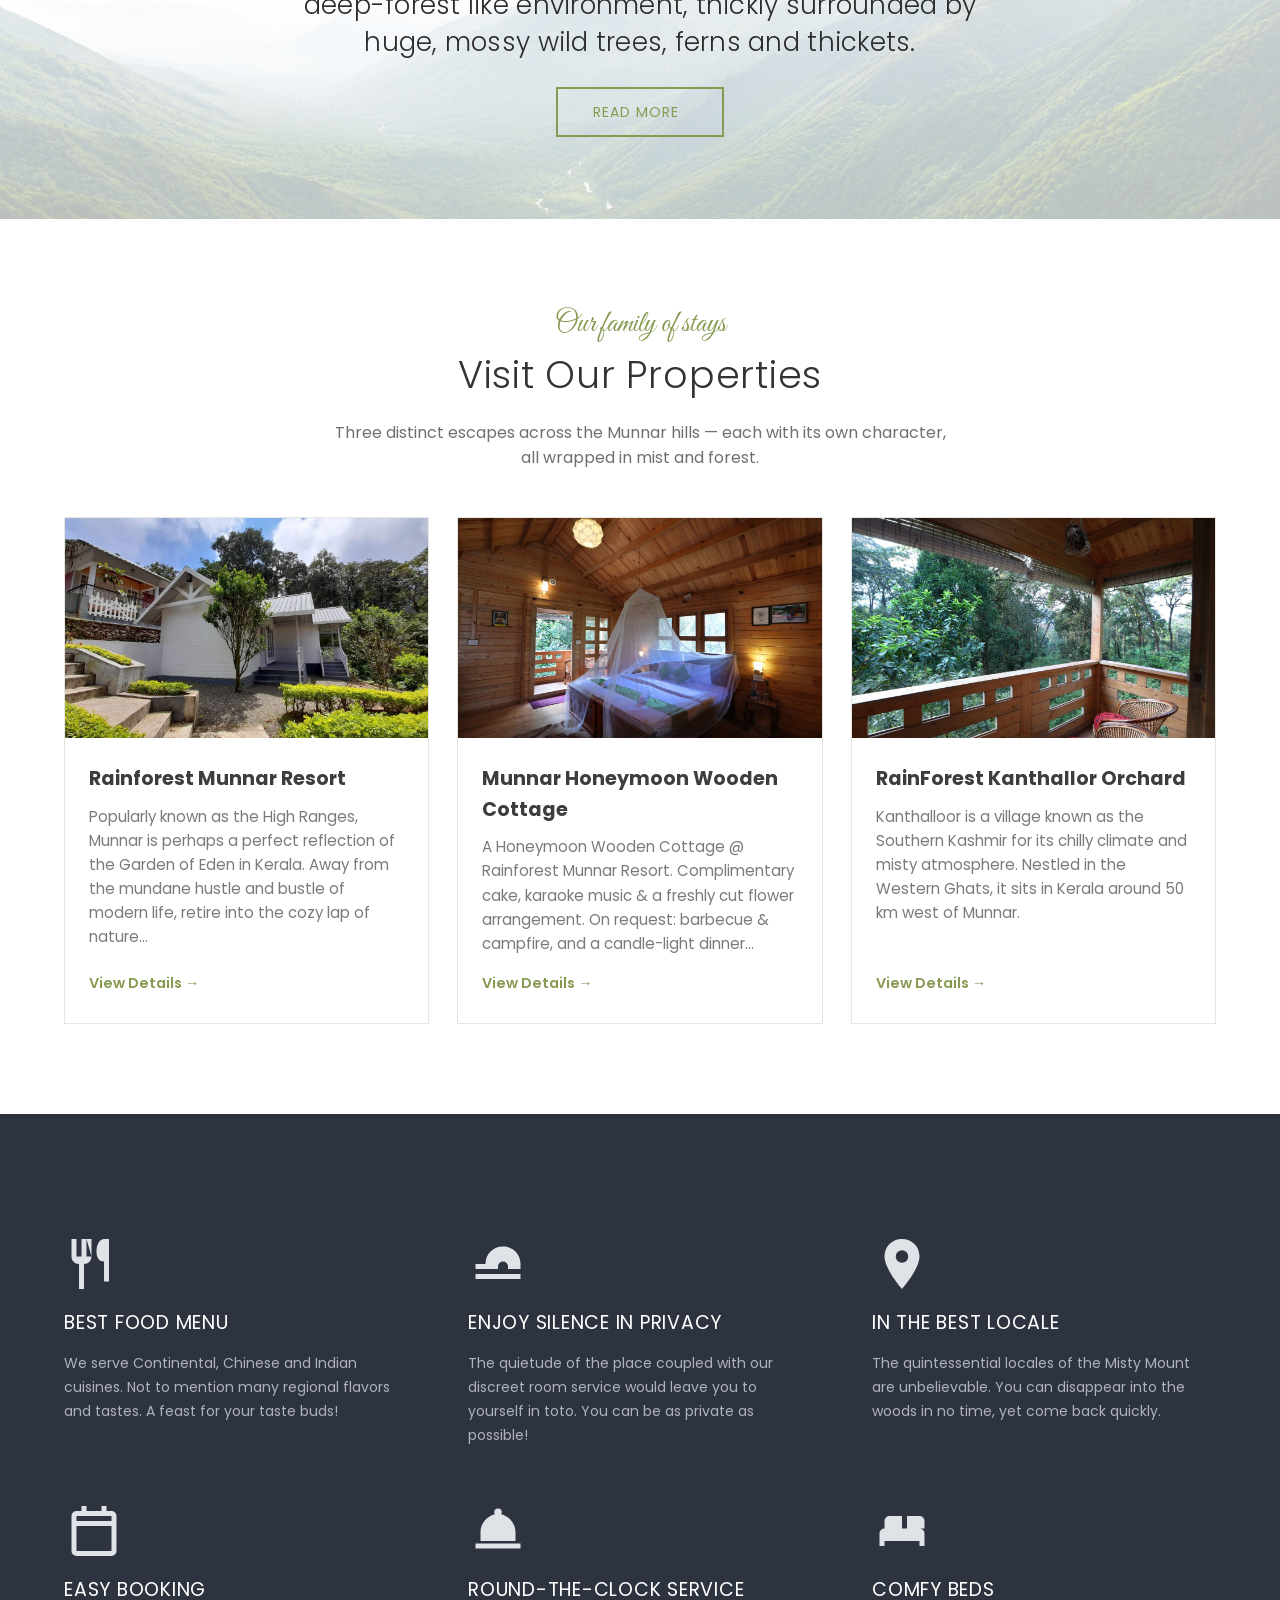
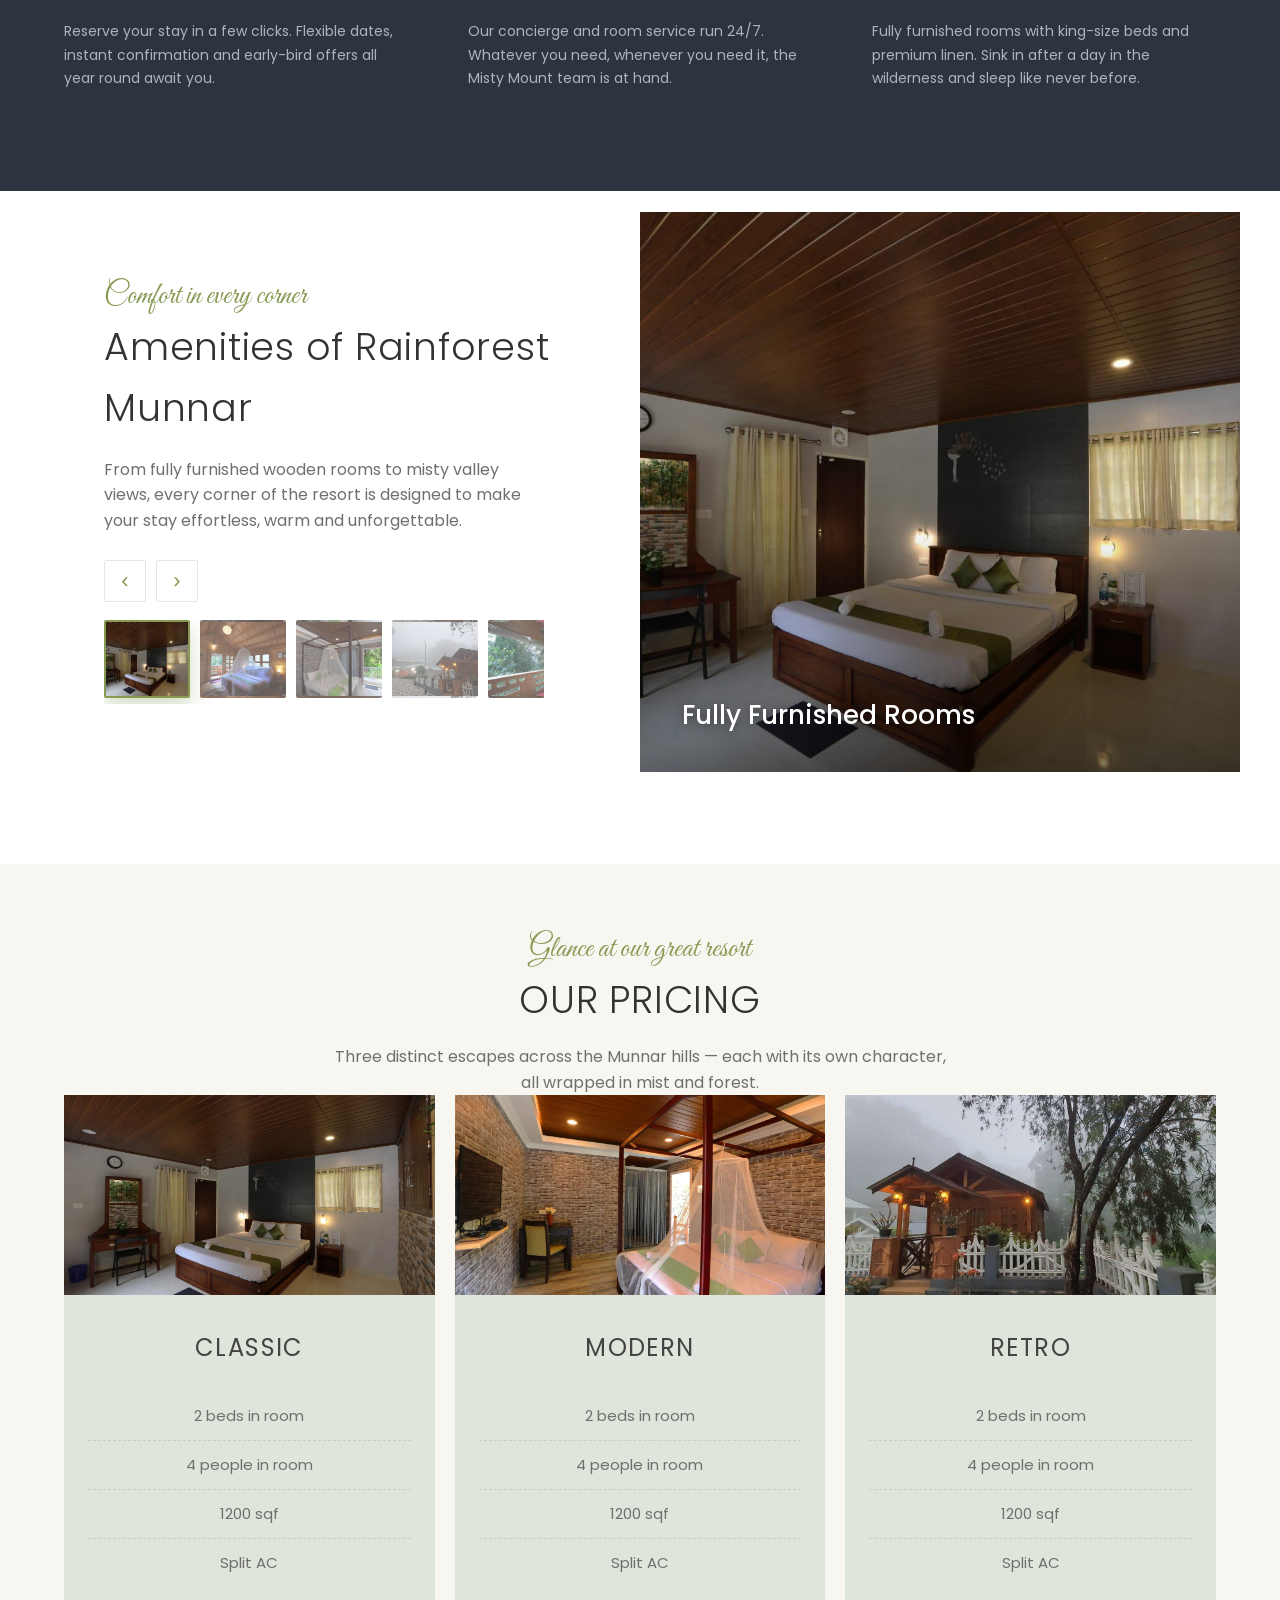
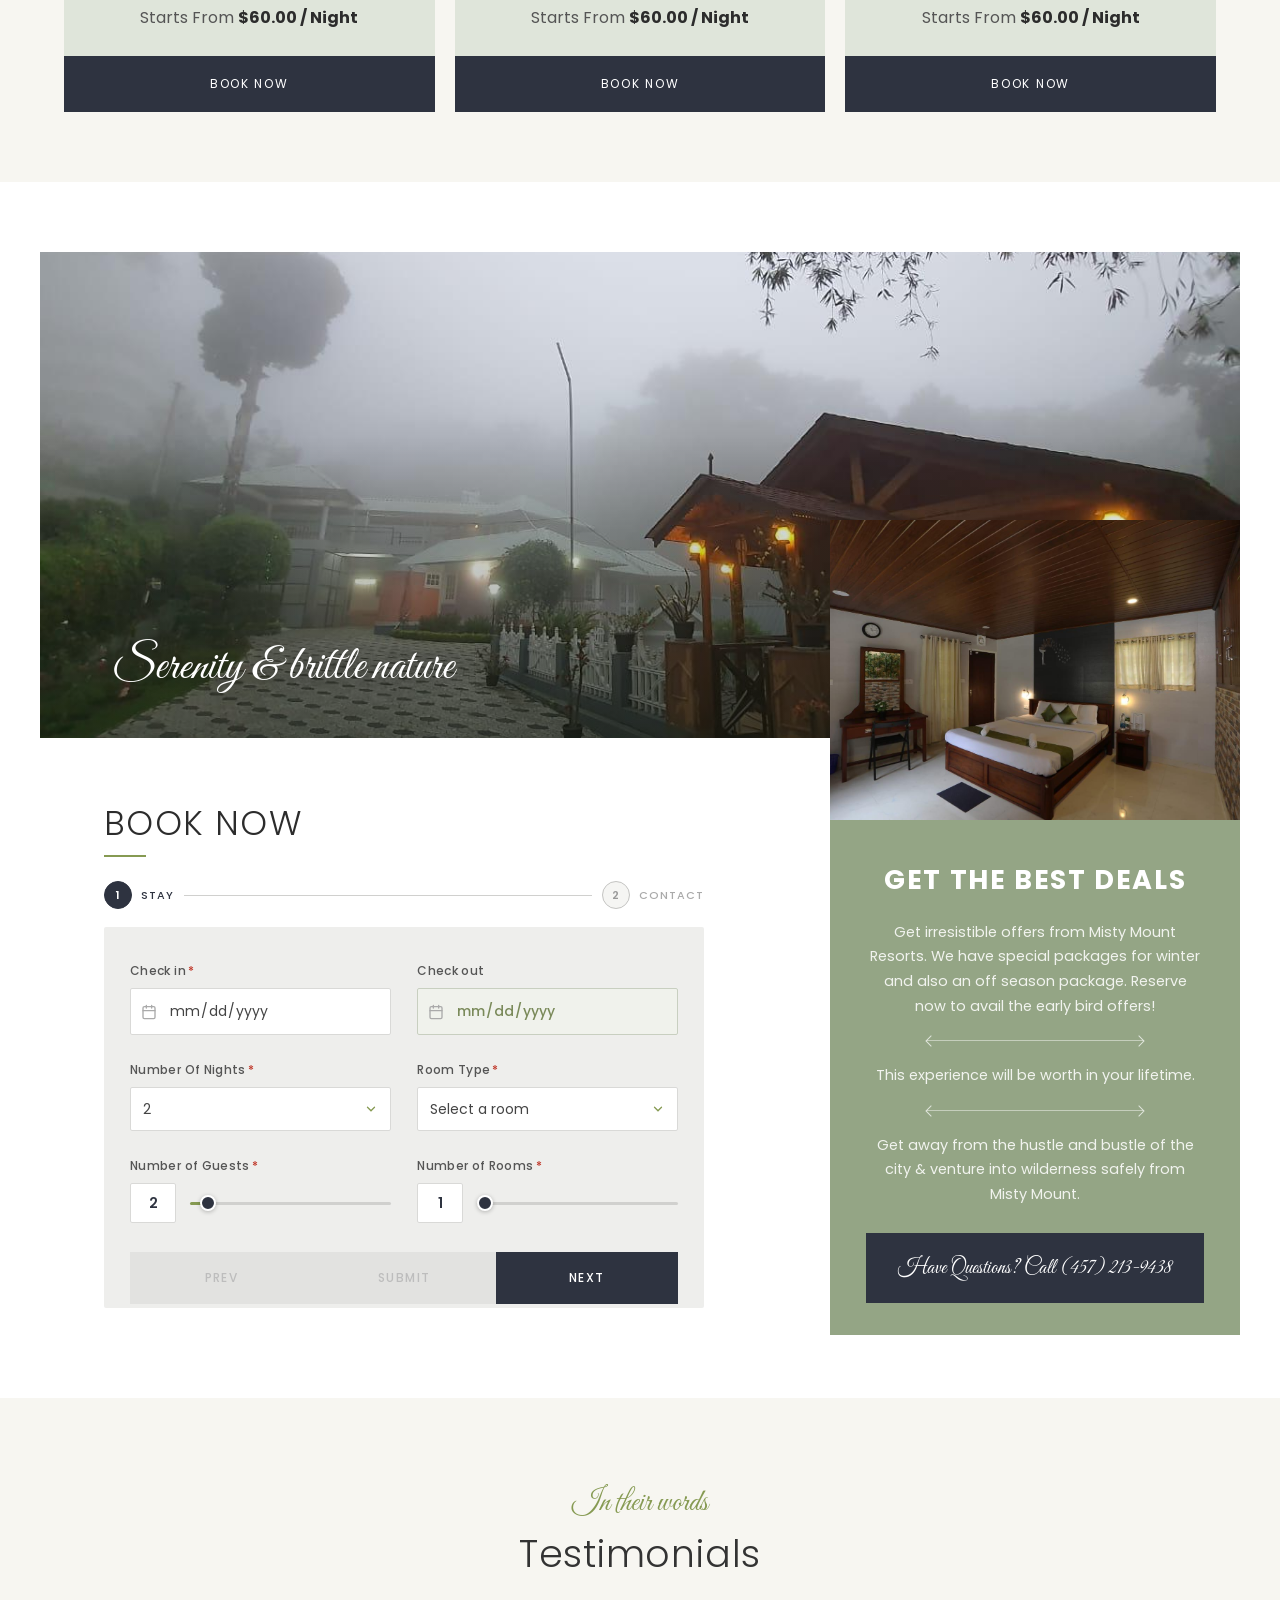
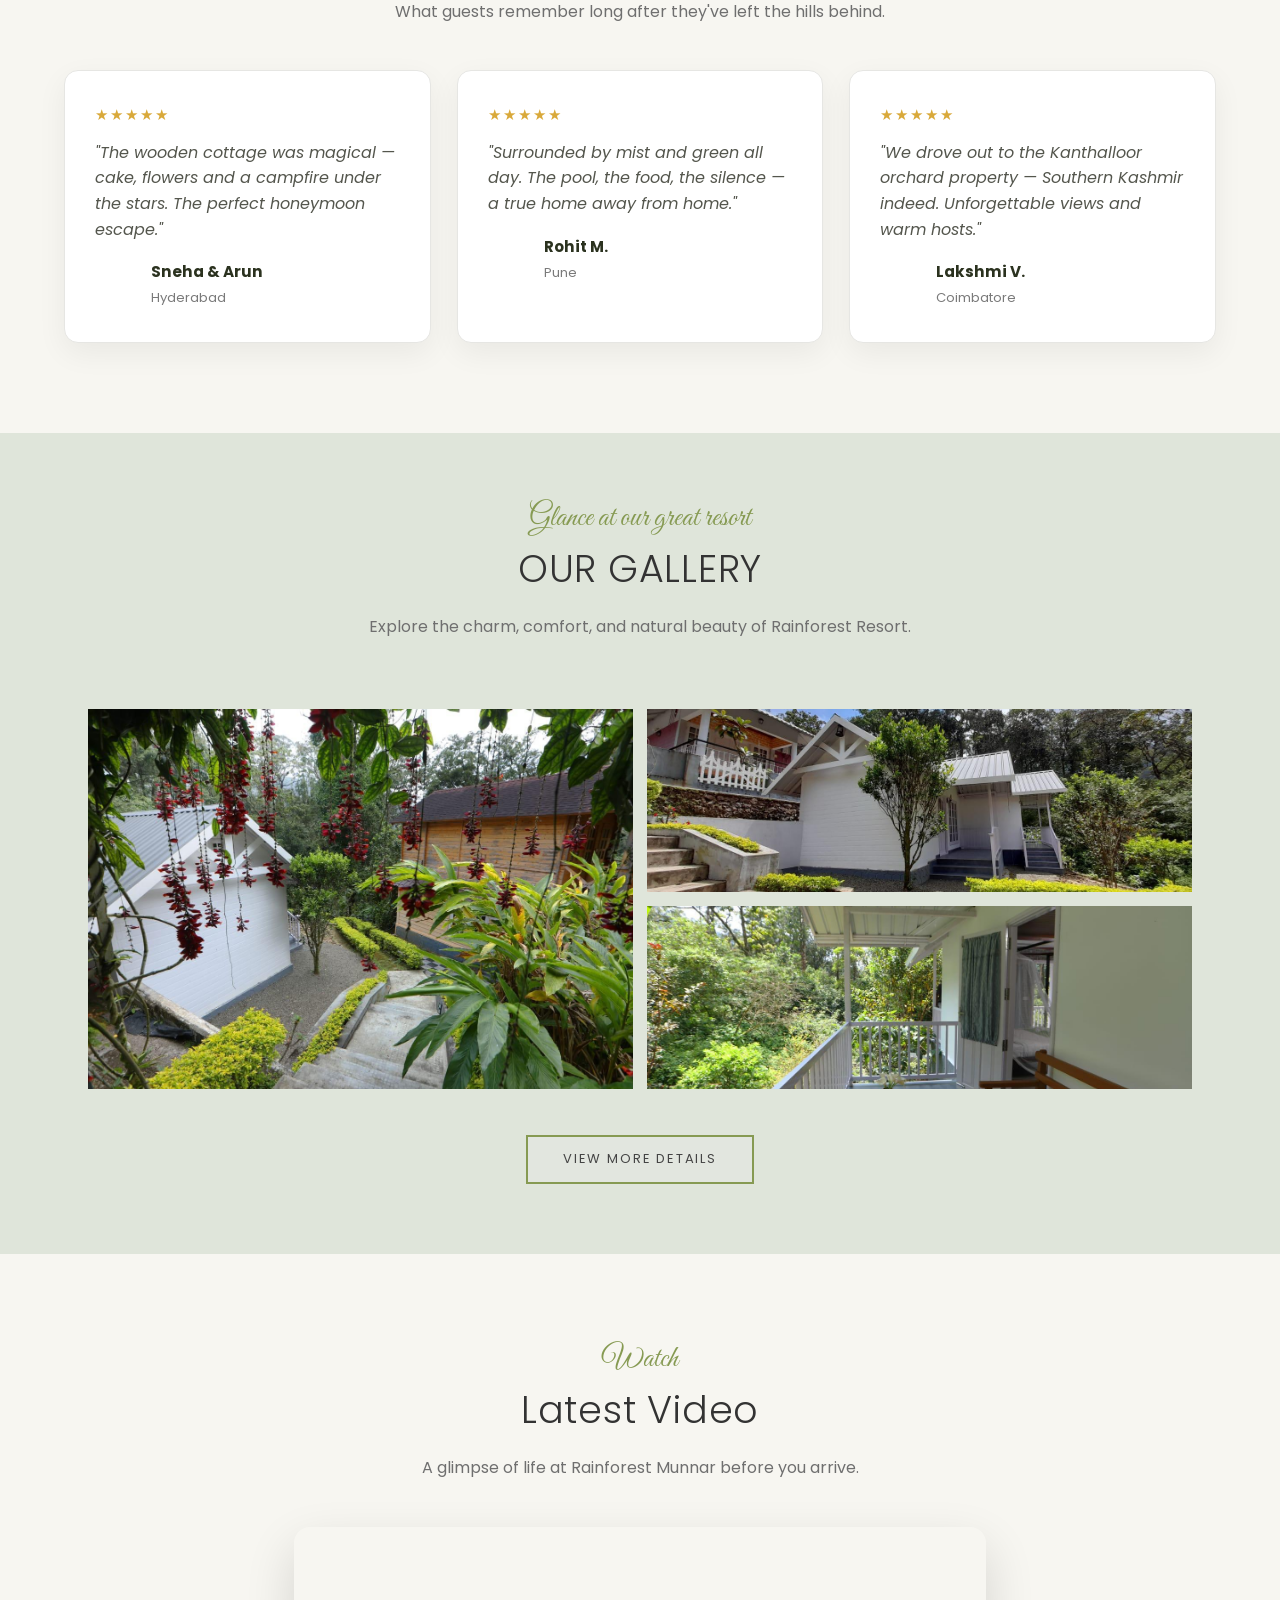
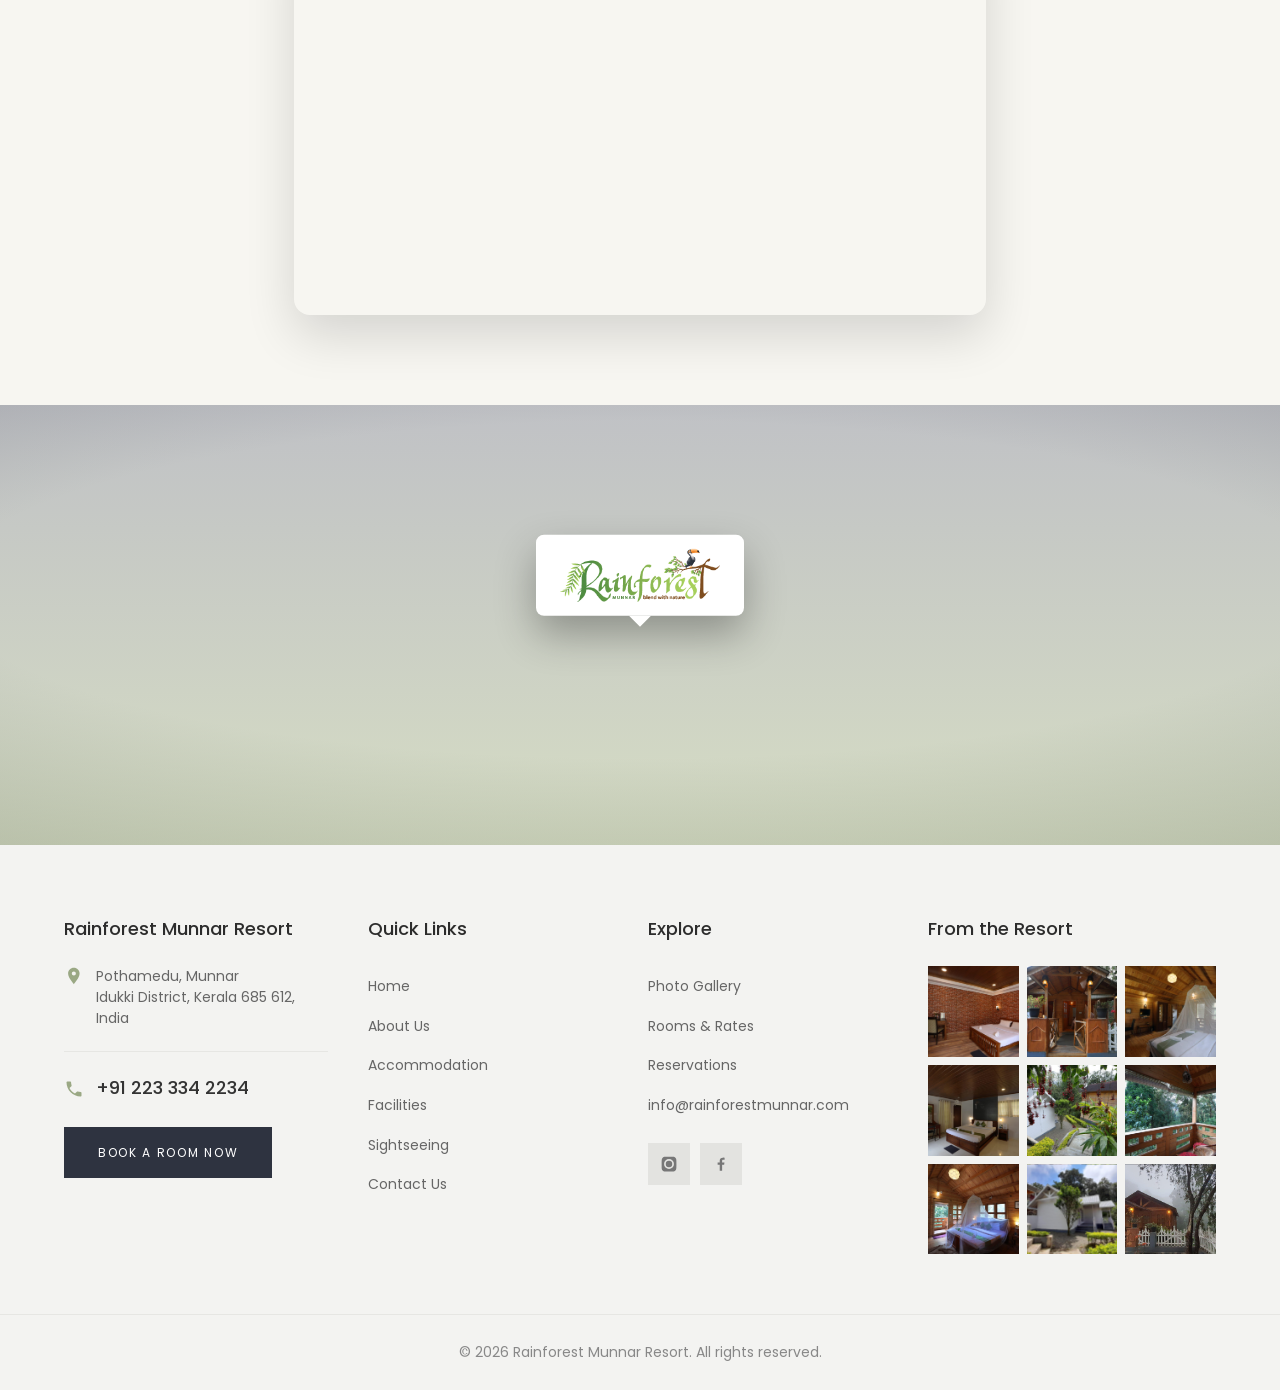
==== commit b469cf64: "Fix amenities slider page-jump and reload scroll behavior - Amenities slider scrolled the whole page" ====
--- a/index.html
+++ b/index.html
@@ -667,27 +667,8 @@
   <button class="totop" id="totop" aria-label="Back to top">&#8593;</button>
 
   <script>
-    // On reload, glide smoothly back to the top instead of a hard jump.
-    (function () {
-      // keep the browser's restored position so we have something to animate from
-      if ('scrollRestoration' in history) history.scrollRestoration = 'auto';
-      var reduce = window.matchMedia('(prefers-reduced-motion: reduce)').matches;
-      function glideTop() {
-        var start = window.scrollY;
-        if (start <= 80) return;                 // already at/near the top
-        if (reduce) { window.scrollTo(0, 0); return; }
-        var duration = 750, t0 = null;
-        var ease = function (t) { return 1 - Math.pow(1 - t, 3); }; // easeOutCubic
-        function frame(ts) {
-          if (t0 === null) t0 = ts;
-          var p = Math.min((ts - t0) / duration, 1);
-          window.scrollTo(0, Math.round(start * (1 - ease(p))));
-          if (p < 1) requestAnimationFrame(frame);
-        }
-        requestAnimationFrame(frame);
-      }
-      window.addEventListener('load', function () { requestAnimationFrame(glideTop); });
-    })();
+    // Keep the user's scroll position across reloads (browser default).
+    if ('scrollRestoration' in history) history.scrollRestoration = 'auto';
 
     // sticky header
     const header = document.getElementById('header');
@@ -822,7 +803,11 @@
           featured.classList.remove('is-changing');
           caption.classList.remove('is-changing');
         }, 220);
-        thumbs[i].scrollIntoView({ inline: 'center', block: 'nearest', behavior: 'smooth' });
+        // keep the active thumb centred WITHIN the rail only — never scroll the page
+        var rail = thumbs[i].parentElement;
+        var t = thumbs[i];
+        var target = t.offsetLeft - (rail.clientWidth - t.offsetWidth) / 2;
+        rail.scrollTo({ left: Math.max(0, target), behavior: 'smooth' });
       }
       function next() { show(current + 1); }
       function prev() { show(current - 1); }
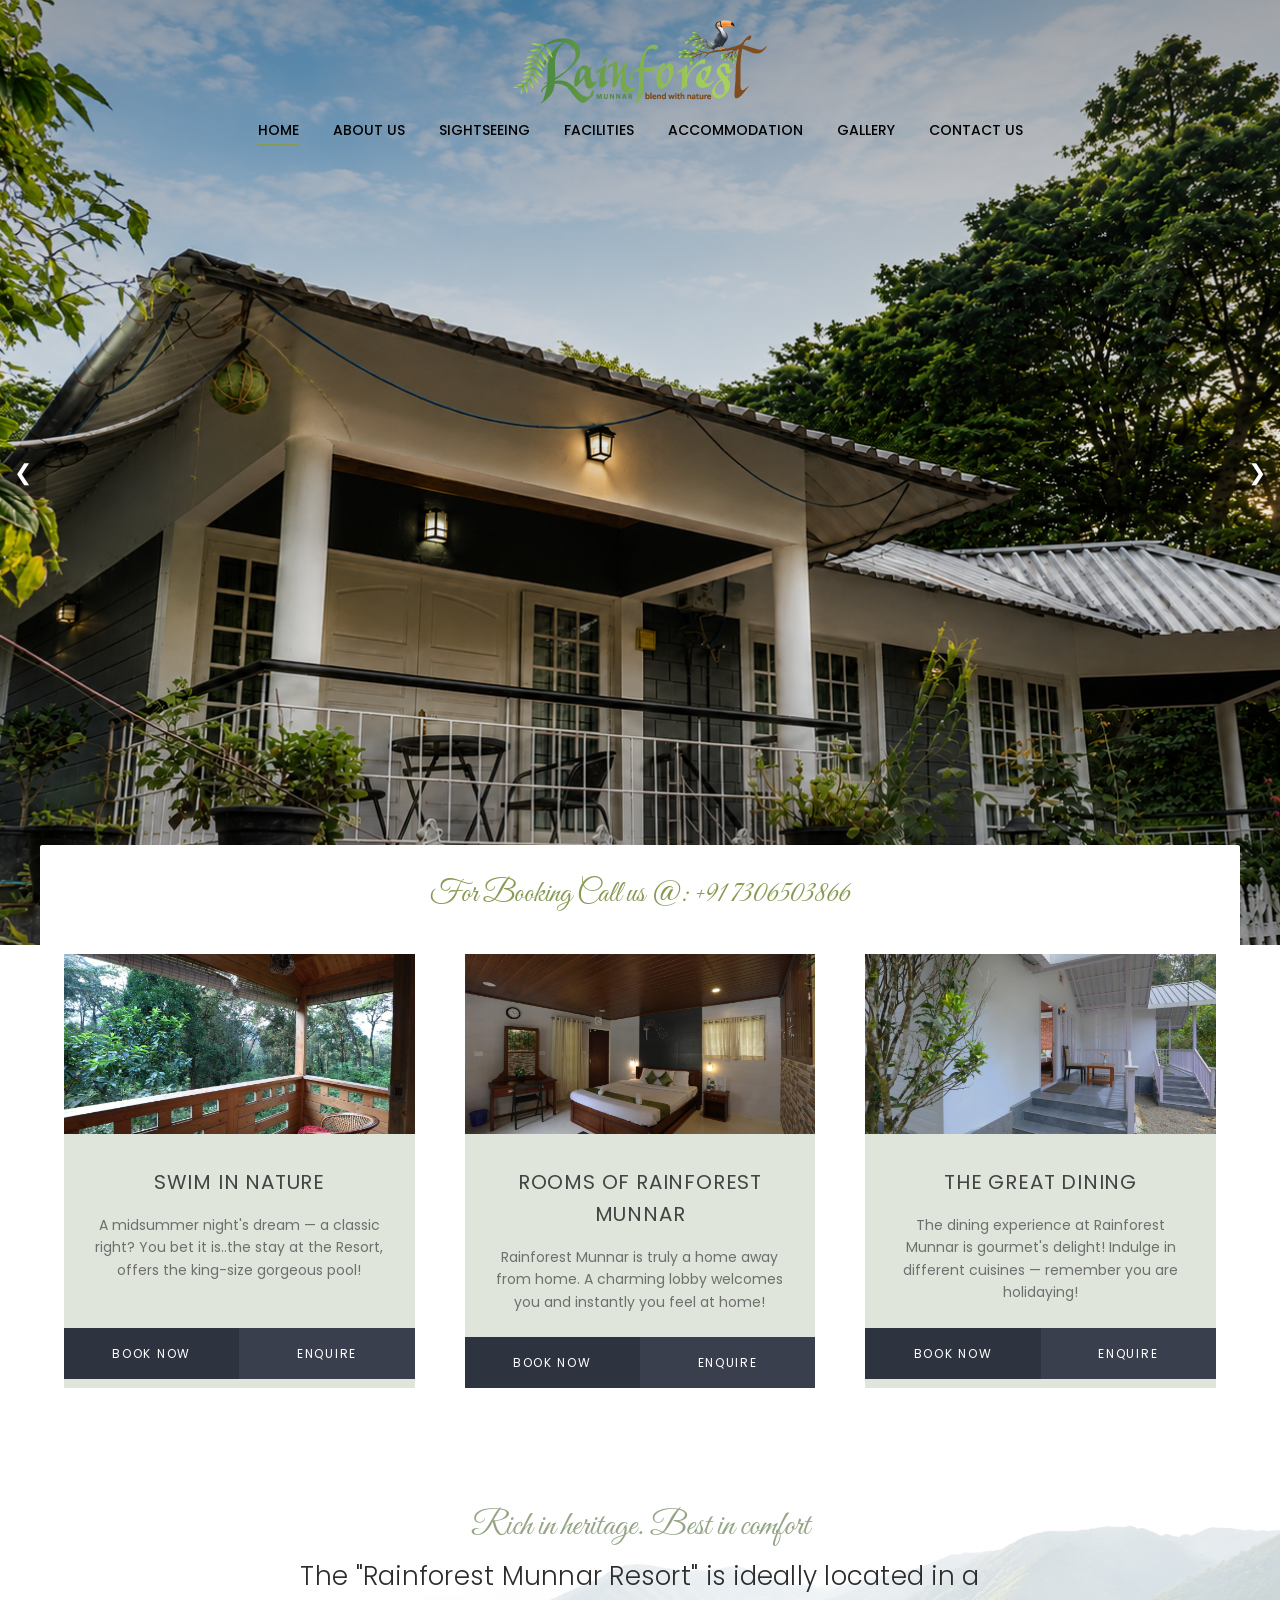
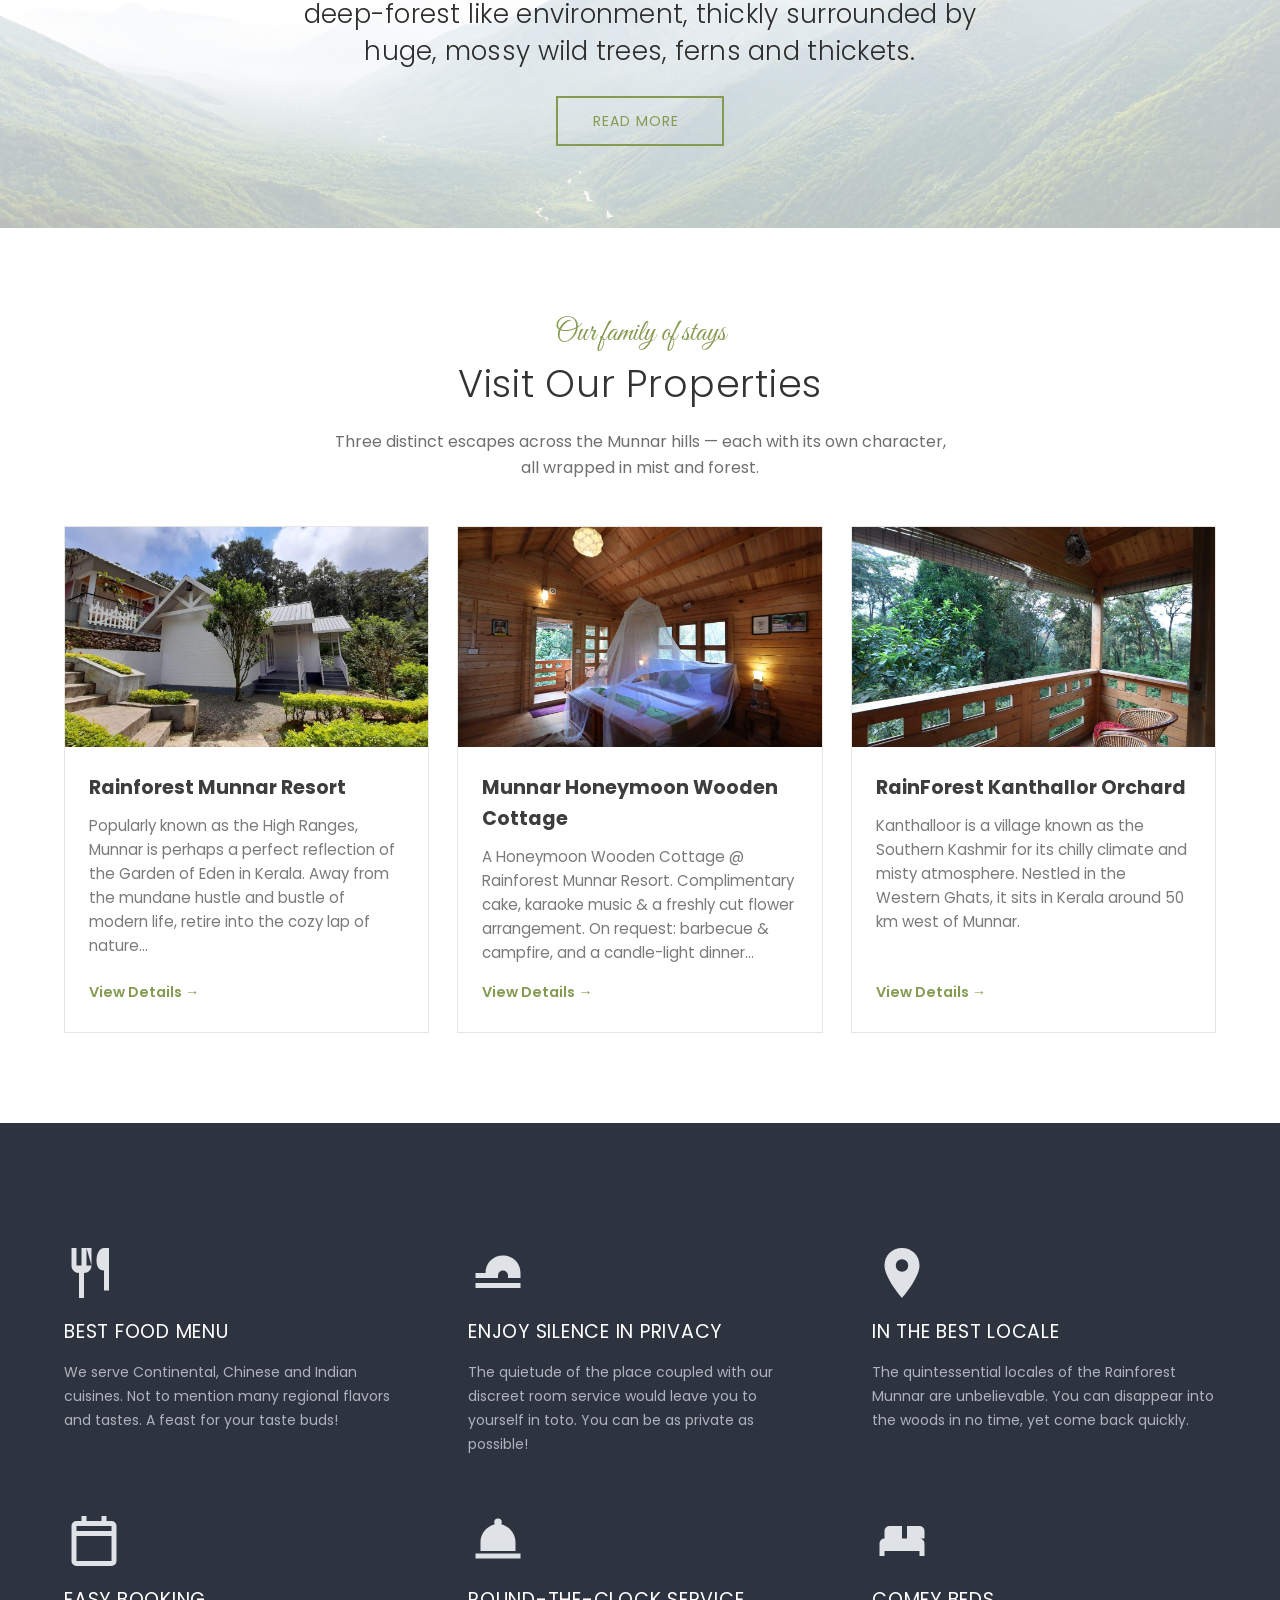
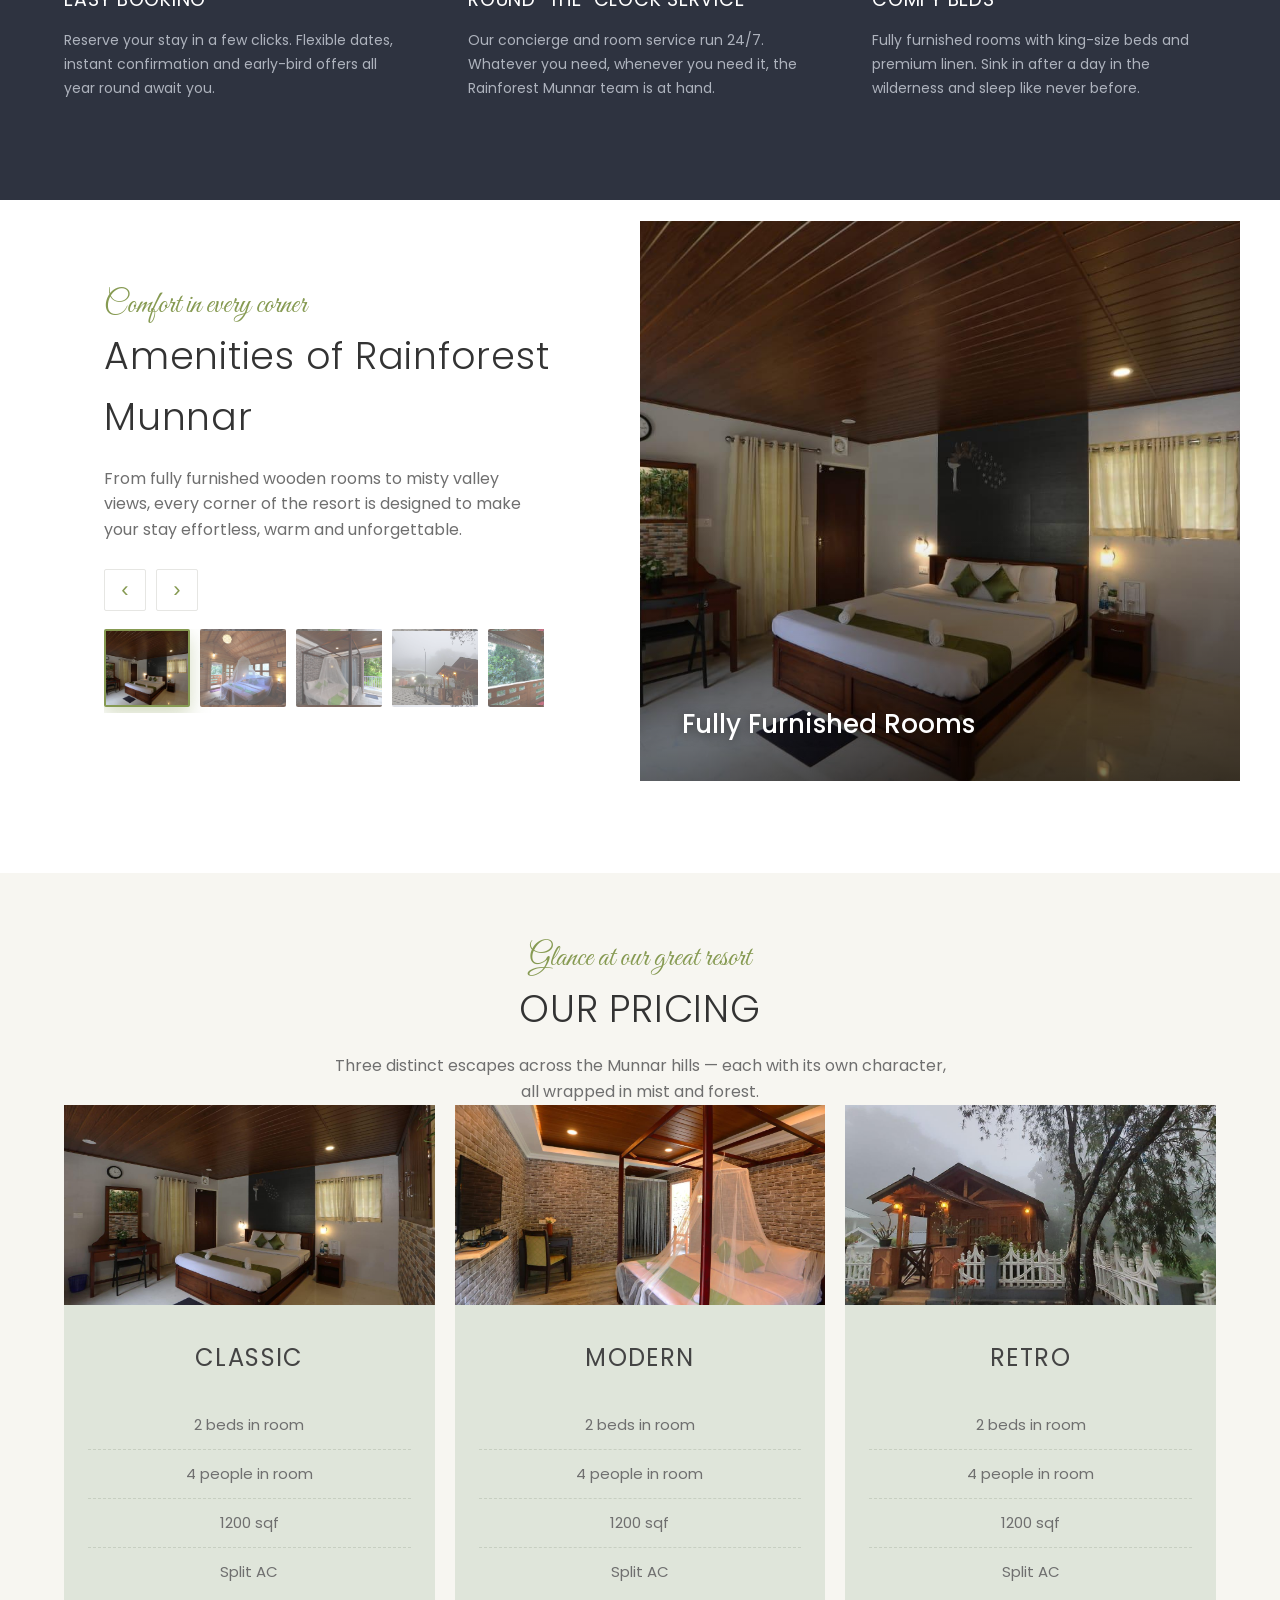
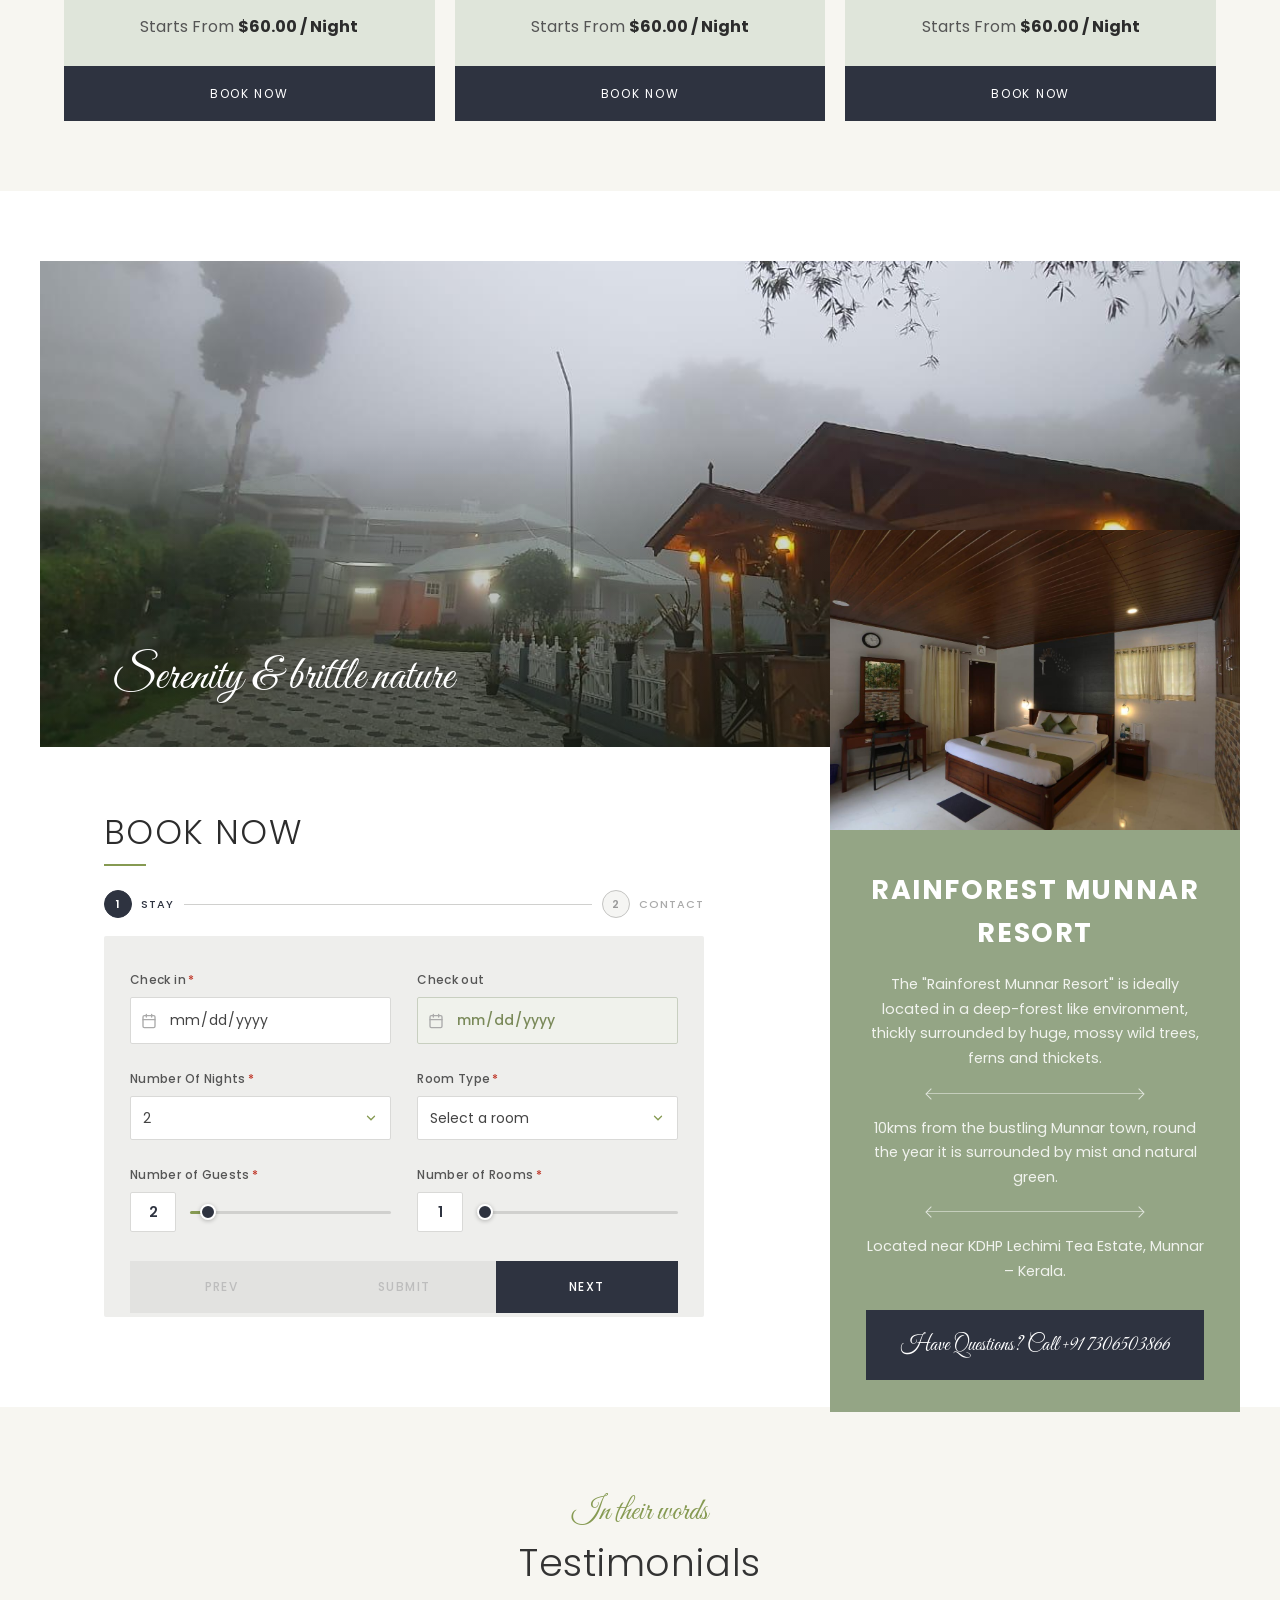
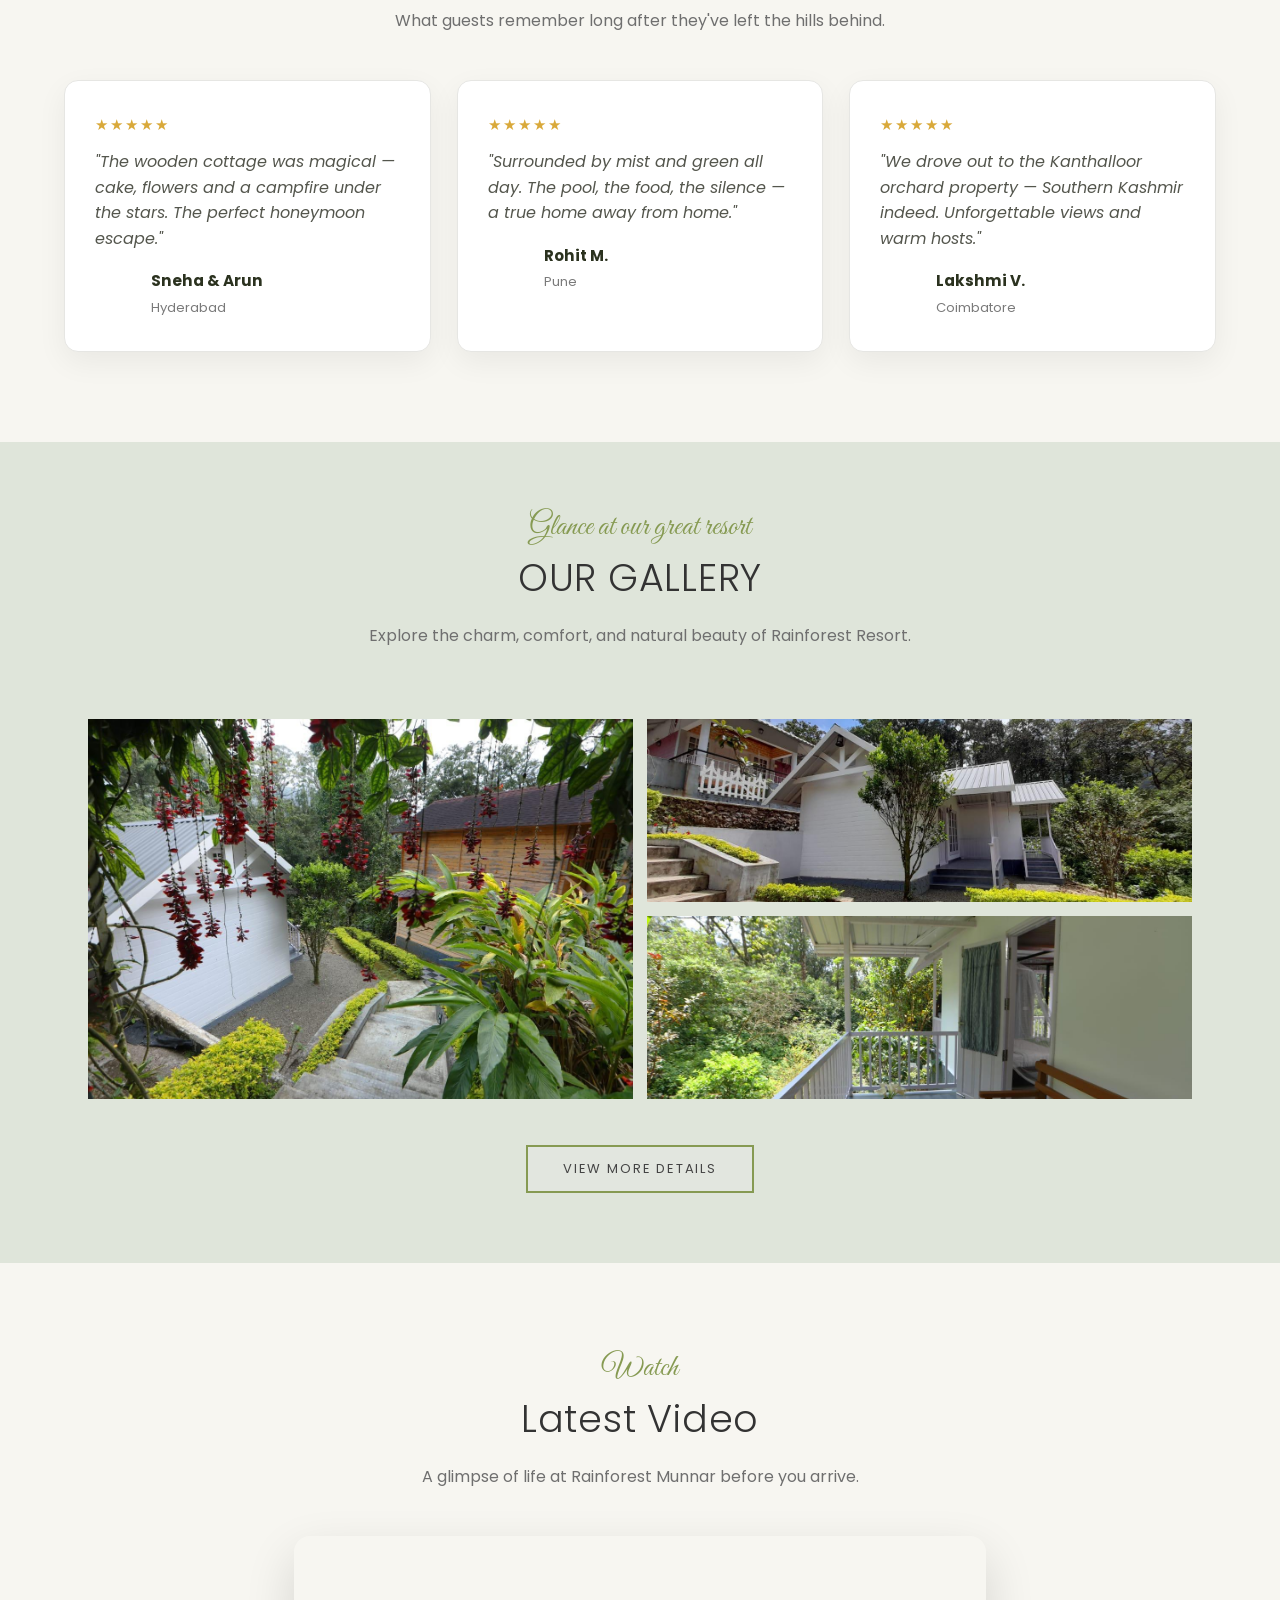
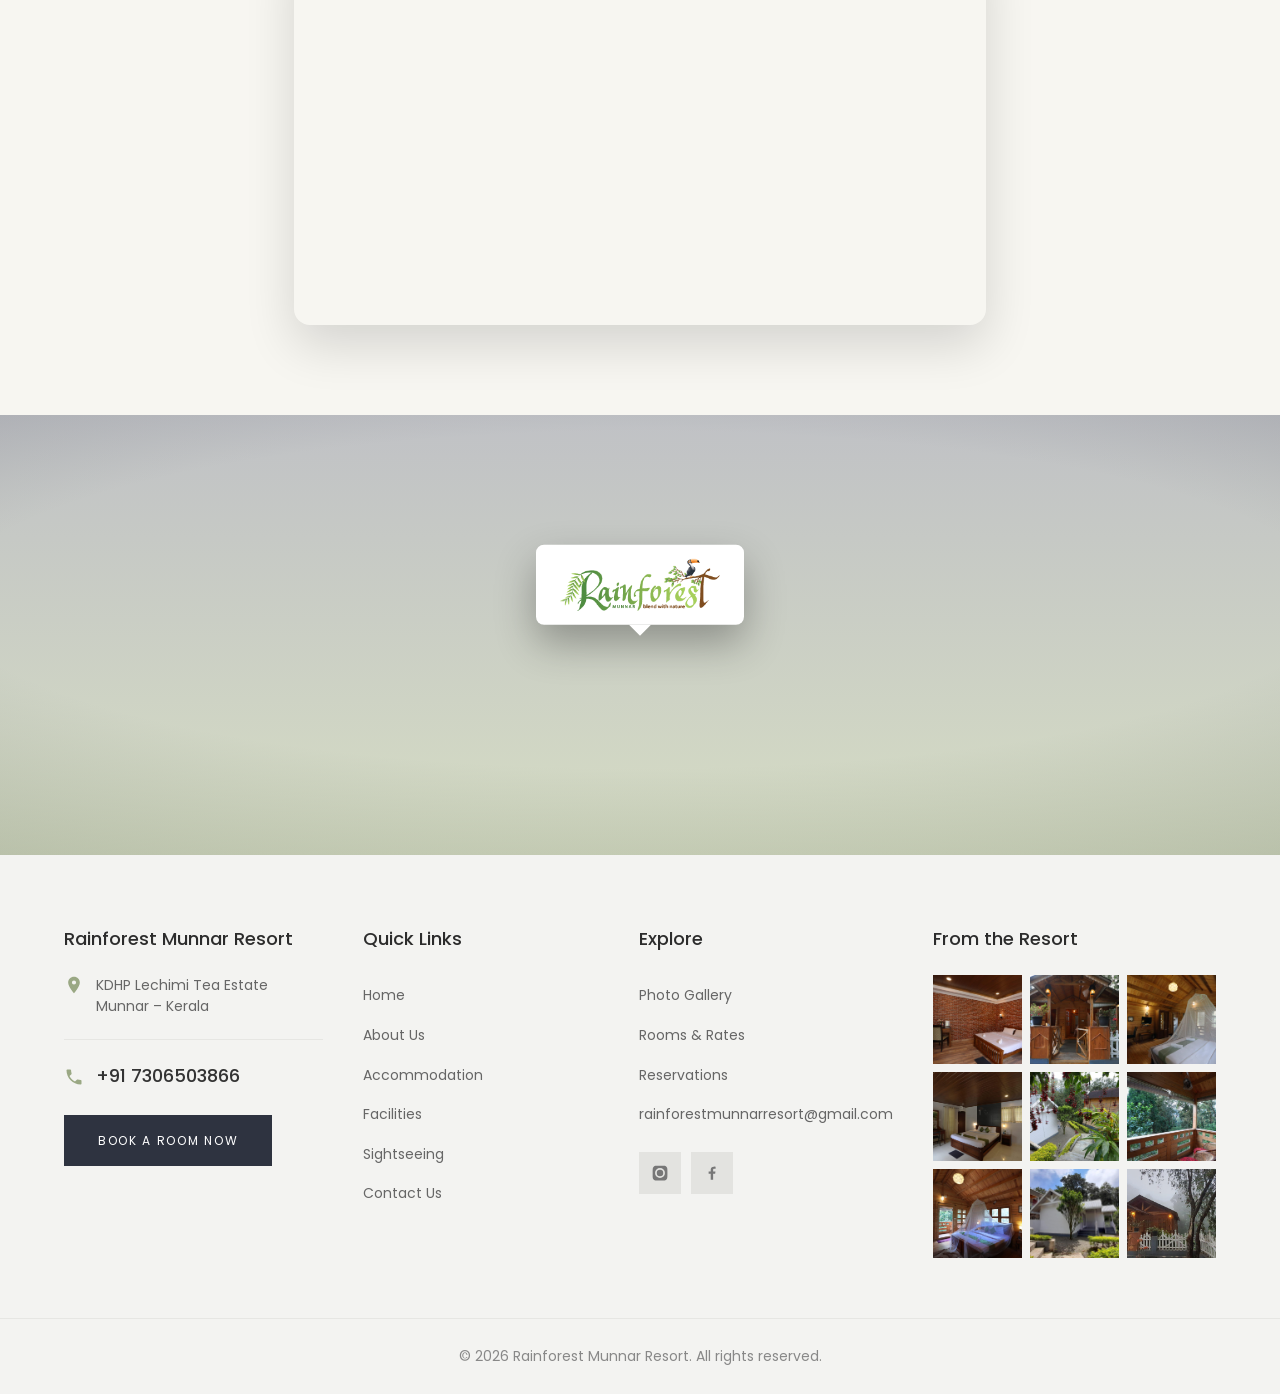
==== commit 6415c37d: "Add Kanthalloor Orchard page; remove demo data; old-site content - New design-consistent kanthalloor" ====
--- a/index.html
+++ b/index.html
@@ -4,7 +4,7 @@
 <head>
   <meta charset="UTF-8">
   <meta name="viewport" content="width=device-width, initial-scale=1.0">
-  <title>Mount Resort — Misty Mount</title>
+  <title>Rainforest Munnar Resort</title>
   <link rel="preconnect" href="https://fonts.googleapis.com">
   <link rel="preconnect" href="https://fonts.gstatic.com" crossorigin>
   <link href="https://fonts.googleapis.com/css2?family=Poppins:wght@300;400;500;600;700&family=Great+Vibes&display=swap"
@@ -21,7 +21,7 @@
     <div class="wrap nav-inner">
       <div class="brand">
         <a href="/" class="logo-link">
-          <img src="images/logo_mn.png" alt="Mount Resort Logo" class="logo">
+          <img src="images/logo_mn.png" alt="Rainforest Munnar Resort" class="logo">
         </a>
       </div>
       <button class="nav-toggle" id="navToggle" aria-label="Menu">&#9776;</button>
@@ -61,7 +61,7 @@
   <section class="home-intro" id="cards">
     <div class="intro-panel">
         <div class="sec-head">
-          <span class="small" style="color:var(--olive)">For Booking Call us @: +91 223 334 2234
+          <span class="small" style="color:var(--olive)">For Booking Call us @: +91 7306503866
           </span>
         </div>
 
@@ -82,9 +82,9 @@
           <article class="card">
             <div class="img" style="background-image:url('images/Accommodation-img (1).jpeg')"></div>
             <div class="body">
-              <h3>Rooms of Misty Mount</h3>
+              <h3>Rooms of Rainforest Munnar</h3>
               <div class="flip">
-                <p>Misty Mount is truly a home away from home. A charming lobby welcomes you and instantly you feel at
+                <p>Rainforest Munnar is truly a home away from home. A charming lobby welcomes you and instantly you feel at
                   home!</p>
                 <span class="price">Starts From $60.00 /Night</span>
               </div>
@@ -97,7 +97,7 @@
             <div class="body">
               <h3>The Great Dining</h3>
               <div class="flip">
-                <p>The dining experience at Misty Mount is gourmet's delight! Indulge in different cuisines — remember
+                <p>The dining experience at Rainforest Munnar is gourmet's delight! Indulge in different cuisines — remember
                   you are holidaying!</p>
                 <span class="price">Starts From $60.00 /Night</span>
               </div>
@@ -190,7 +190,7 @@
               d="M12 2C8 2 5 5 5 9c0 5 7 13 7 13s7-8 7-13c0-4-3-7-7-7zm0 9.5A2.5 2.5 0 1 1 12 6.5a2.5 2.5 0 0 1 0 5z" />
           </svg>
           <h4>In the Best Locale</h4>
-          <p>The quintessential locales of the Misty Mount are unbelievable. You can disappear into the woods in no
+          <p>The quintessential locales of the Rainforest Munnar are unbelievable. You can disappear into the woods in no
             time, yet come back quickly.</p>
         </div>
         <div class="feat">
@@ -208,7 +208,7 @@
               d="M21 19v-2H3v2h18zM12 3a1.5 1.5 0 0 0-1.5 1.5c0 .3.1.6.2.8C7.5 6.1 5 9 5 12.5V16h14v-3.5c0-3.5-2.5-6.4-5.7-7.2.1-.2.2-.5.2-.8A1.5 1.5 0 0 0 12 3z" />
           </svg>
           <h4>Round-the-Clock Service</h4>
-          <p>Our concierge and room service run 24/7. Whatever you need, whenever you need it, the Misty Mount team is
+          <p>Our concierge and room service run 24/7. Whatever you need, whenever you need it, the Rainforest Munnar team is
             at hand.</p>
         </div>
         <div class="feat">
@@ -480,15 +480,13 @@
         <img class="bd-offer-img" src="images/Accommodation-img%20(1).jpeg"
           alt="Deluxe wood-finish room at Rainforest Munnar" loading="lazy">
         <div class="bd-offer-deals">
-          <h2>Get the Best Deals</h2>
-          <p>Get irresistible offers from Misty Mount Resorts. We have special packages for winter and
-            also an off season package. Reserve now to avail the early bird offers!</p>
+          <h2>Rainforest Munnar Resort</h2>
+          <p>The "Rainforest Munnar Resort" is ideally located in a deep-forest like environment, thickly surrounded by huge, mossy wild trees, ferns and thickets.</p>
           <span class="bd-div"></span>
-          <p>This experience will be worth in your lifetime.</p>
+          <p>10kms from the bustling Munnar town, round the year it is surrounded by mist and natural green.</p>
           <span class="bd-div"></span>
-          <p>Get away from the hustle and bustle of the city &amp; venture into wilderness safely from
-            Misty Mount.</p>
-          <div class="bd-call"><span class="script">Have Questions? Call (457) 213-9438</span></div>
+          <p>Located near KDHP Lechimi Tea Estate, Munnar &ndash; Kerala.</p>
+          <div class="bd-call"><span class="script">Have Questions? Call +91 7306503866</span></div>
         </div>
       </aside>
     </div>
@@ -606,14 +604,14 @@
             <svg width="20" height="20" viewBox="0 0 24 24" fill="#9aa884">
               <path d="M12 2C8 2 5 5 5 9c0 5 7 13 7 13s7-8 7-13c0-4-3-7-7-7zm0 9.5A2.5 2.5 0 1 1 12 6.5a2.5 2.5 0 0 1 0 5z" />
             </svg>
-            <span>Pothamedu, Munnar<br>Idukki District, Kerala 685&nbsp;612, India</span>
+            <span>KDHP Lechimi Tea Estate<br>Munnar &ndash; Kerala</span>
           </div>
           <hr>
           <div class="phone">
             <svg width="20" height="20" viewBox="0 0 24 24" fill="#9aa884">
               <path d="M6.6 10.8c1.4 2.8 3.8 5.1 6.6 6.6l2.2-2.2c.3-.3.7-.4 1-.2 1.1.4 2.3.6 3.6.6.6 0 1 .4 1 1V20c0 .6-.4 1-1 1C10.6 21 3 13.4 3 4c0-.6.4-1 1-1h3.5c.6 0 1 .4 1 1 0 1.2.2 2.4.6 3.6.1.3 0 .7-.2 1l-2.3 2.2z" />
             </svg>
-            <a href="tel:+912233342234">+91 223 334 2234</a>
+            <a href="tel:+917306503866">+91 7306503866</a>
           </div>
           <a class="fbtn" href="accommodation.html#book">Book a Room Now</a>
         </div>
@@ -636,7 +634,7 @@
             <li><a href="gallery.html">Photo Gallery</a></li>
             <li><a href="accommodation.html">Rooms &amp; Rates</a></li>
             <li><a href="accommodation.html#book">Reservations</a></li>
-            <li><a href="mailto:info@rainforestmunnar.com">info@rainforestmunnar.com</a></li>
+            <li><a href="mailto:rainforestmunnarresort@gmail.com">rainforestmunnarresort@gmail.com</a></li>
           </ul>
           <div class="social">
             <a href="#" aria-label="Instagram"><svg viewBox="0 0 24 24"><path d="M12 2.2c3.2 0 3.6 0 4.9.1 1.2.1 1.8.2 2.2.4.6.2 1 .5 1.4.9.4.4.7.8.9 1.4.2.4.3 1 .4 2.2.1 1.3.1 1.7.1 4.9s0 3.6-.1 4.9c-.1 1.2-.2 1.8-.4 2.2-.2.6-.5 1-.9 1.4-.4.4-.8.7-1.4.9-.4.2-1 .3-2.2.4-1.3.1-1.7.1-4.9.1s-3.6 0-4.9-.1c-1.2-.1-1.8-.2-2.2-.4-.6-.2-1-.5-1.4-.9-.4-.4-.7-.8-.9-1.4-.2-.4-.3-1-.4-2.2C2.2 15.6 2.2 15.2 2.2 12s0-3.6.1-4.9c.1-1.2.2-1.8.4-2.2.2-.6.5-1 .9-1.4.4-.4.8-.7 1.4-.9.4-.2 1-.3 2.2-.4C8.4 2.2 8.8 2.2 12 2.2zm0 3.2A6.6 6.6 0 1 0 18.6 12 6.6 6.6 0 0 0 12 5.4zm0 10.9A4.3 4.3 0 1 1 16.3 12 4.3 4.3 0 0 1 12 16.3zm6.8-11.1a1.5 1.5 0 1 1-1.5-1.5 1.5 1.5 0 0 1 1.5 1.5z" /></svg></a>
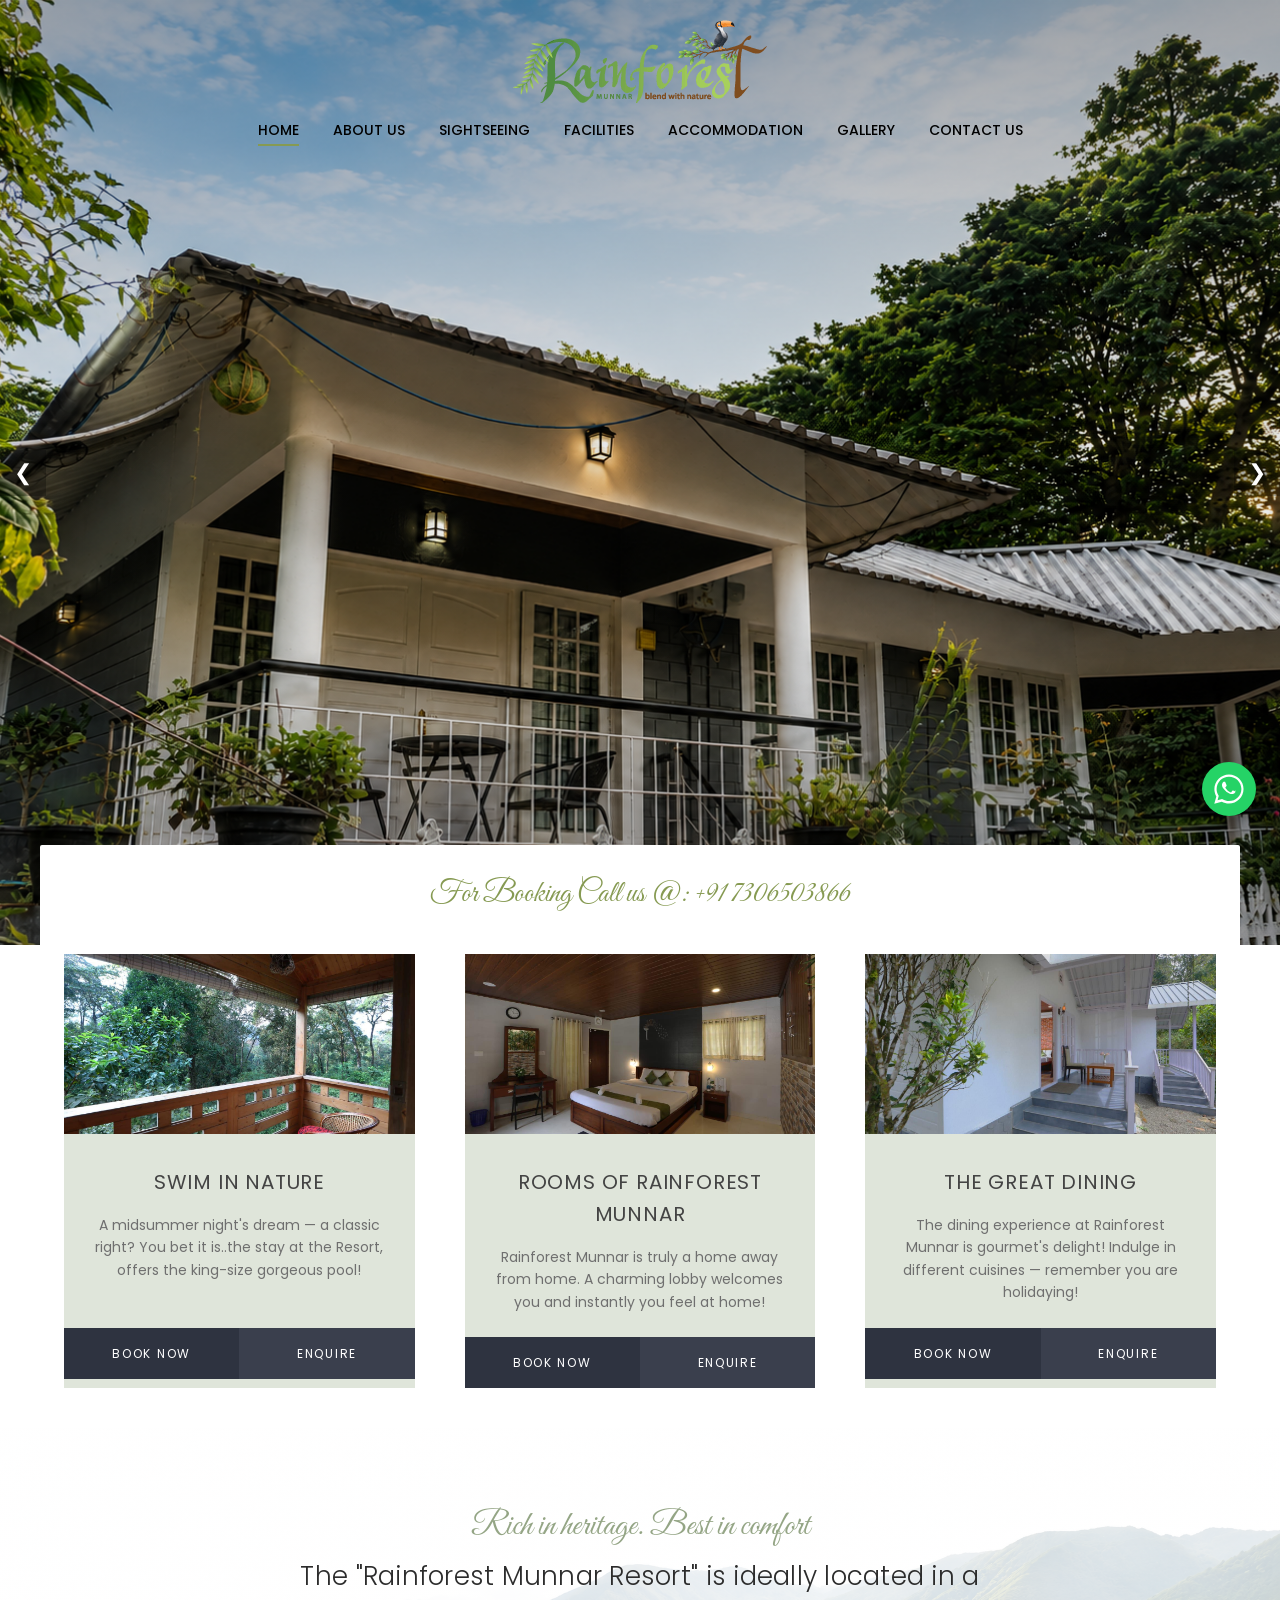
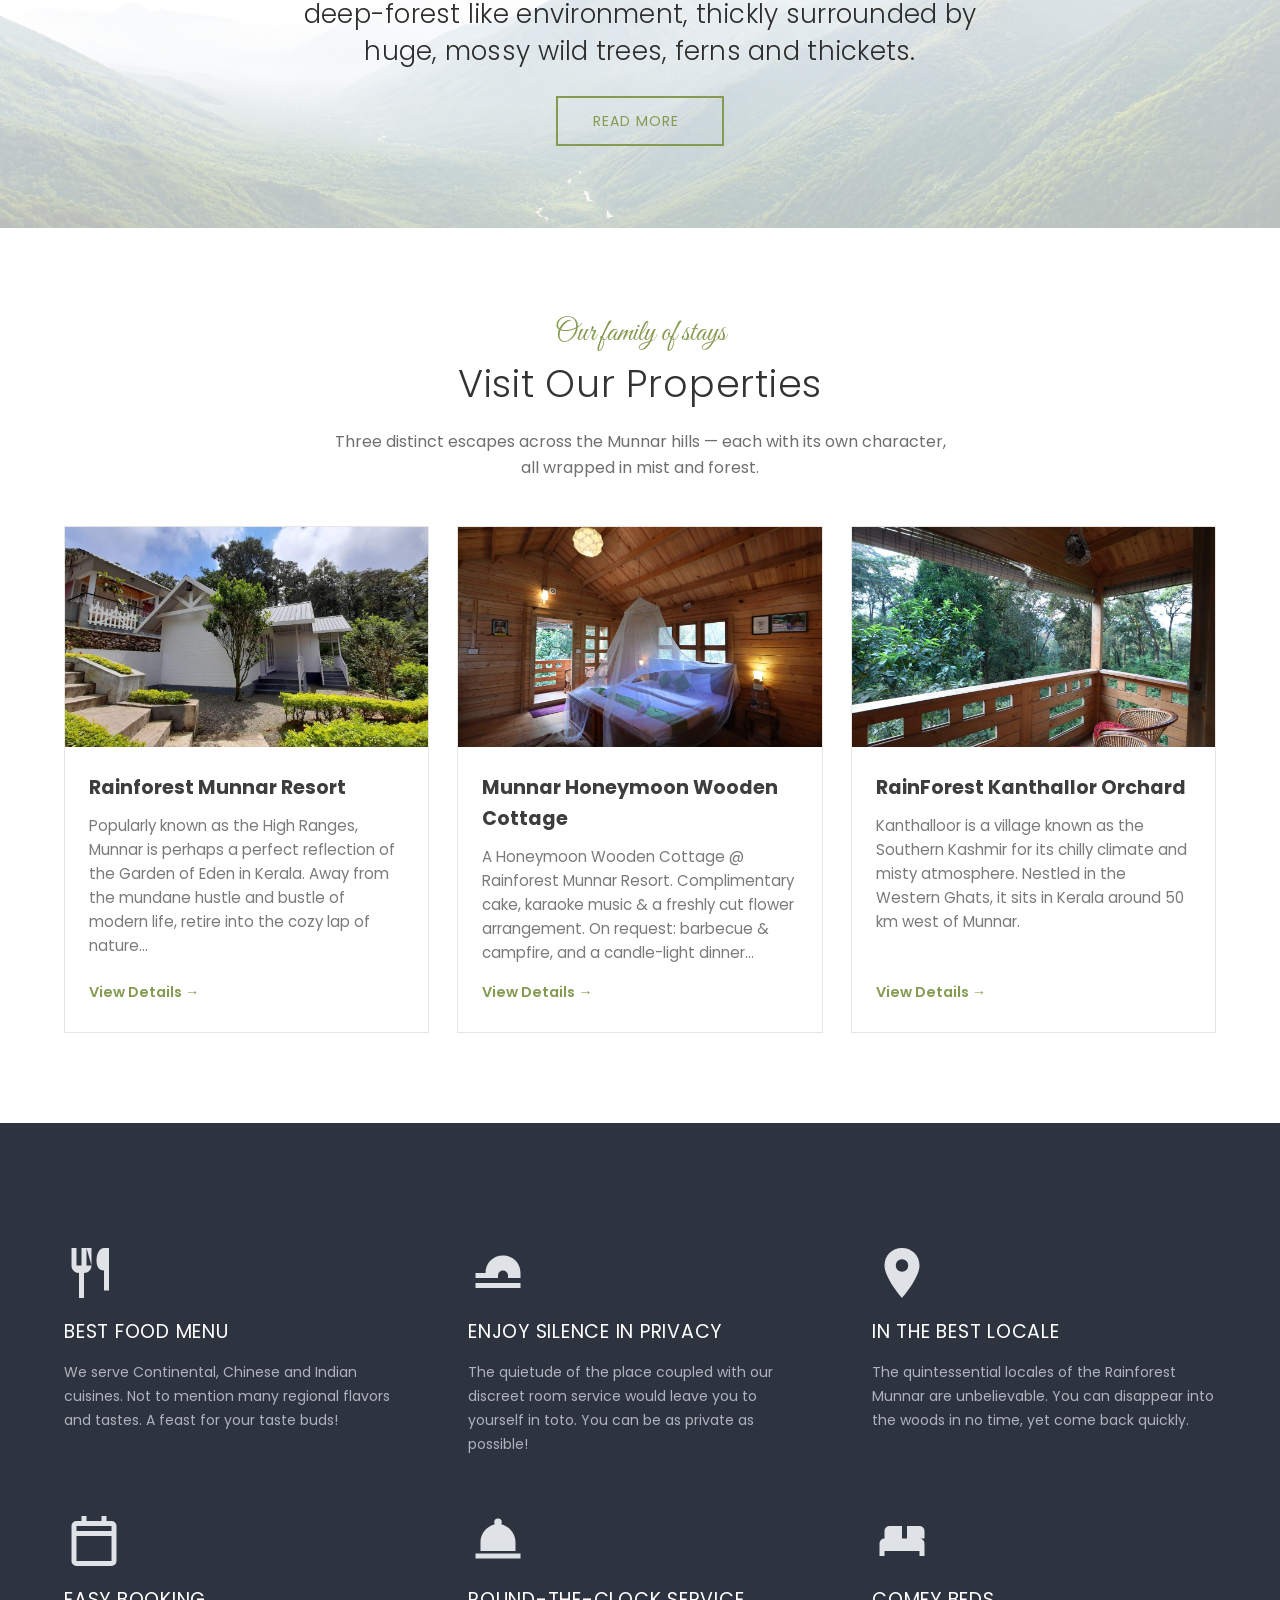
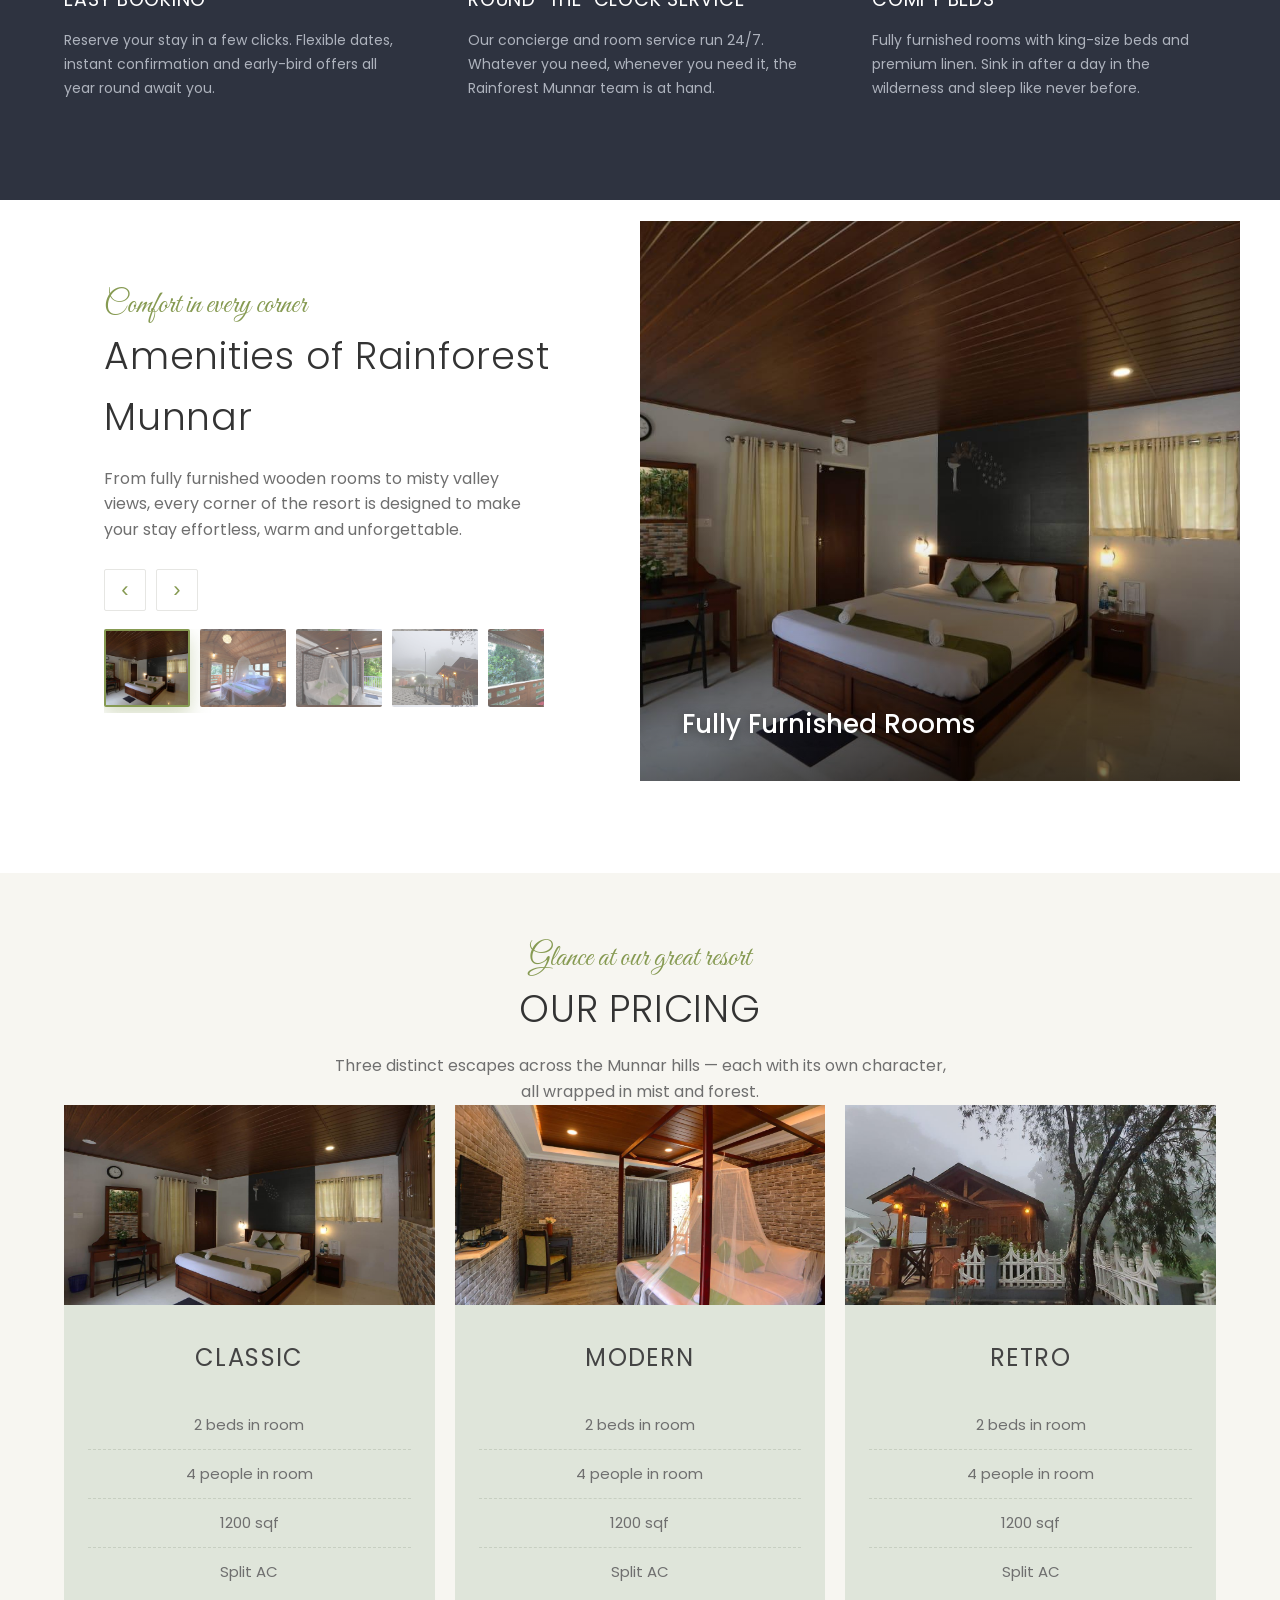
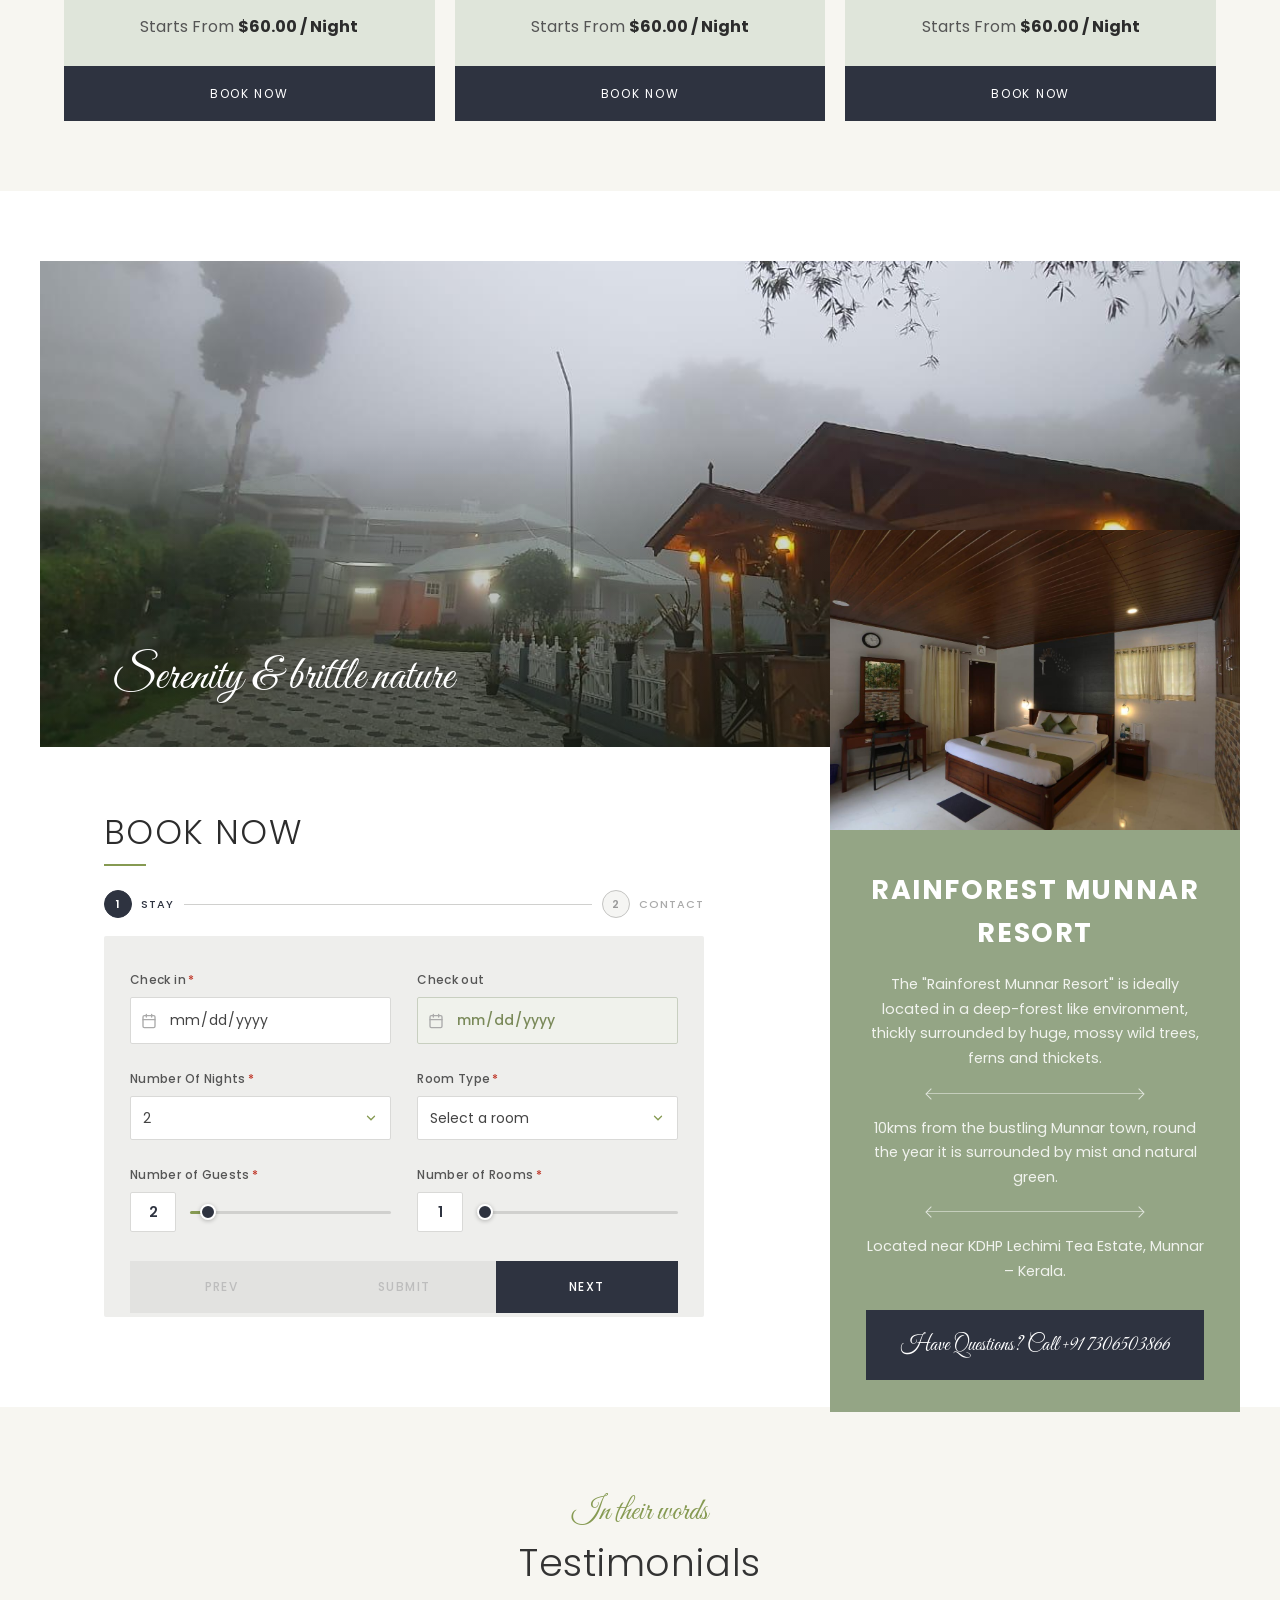
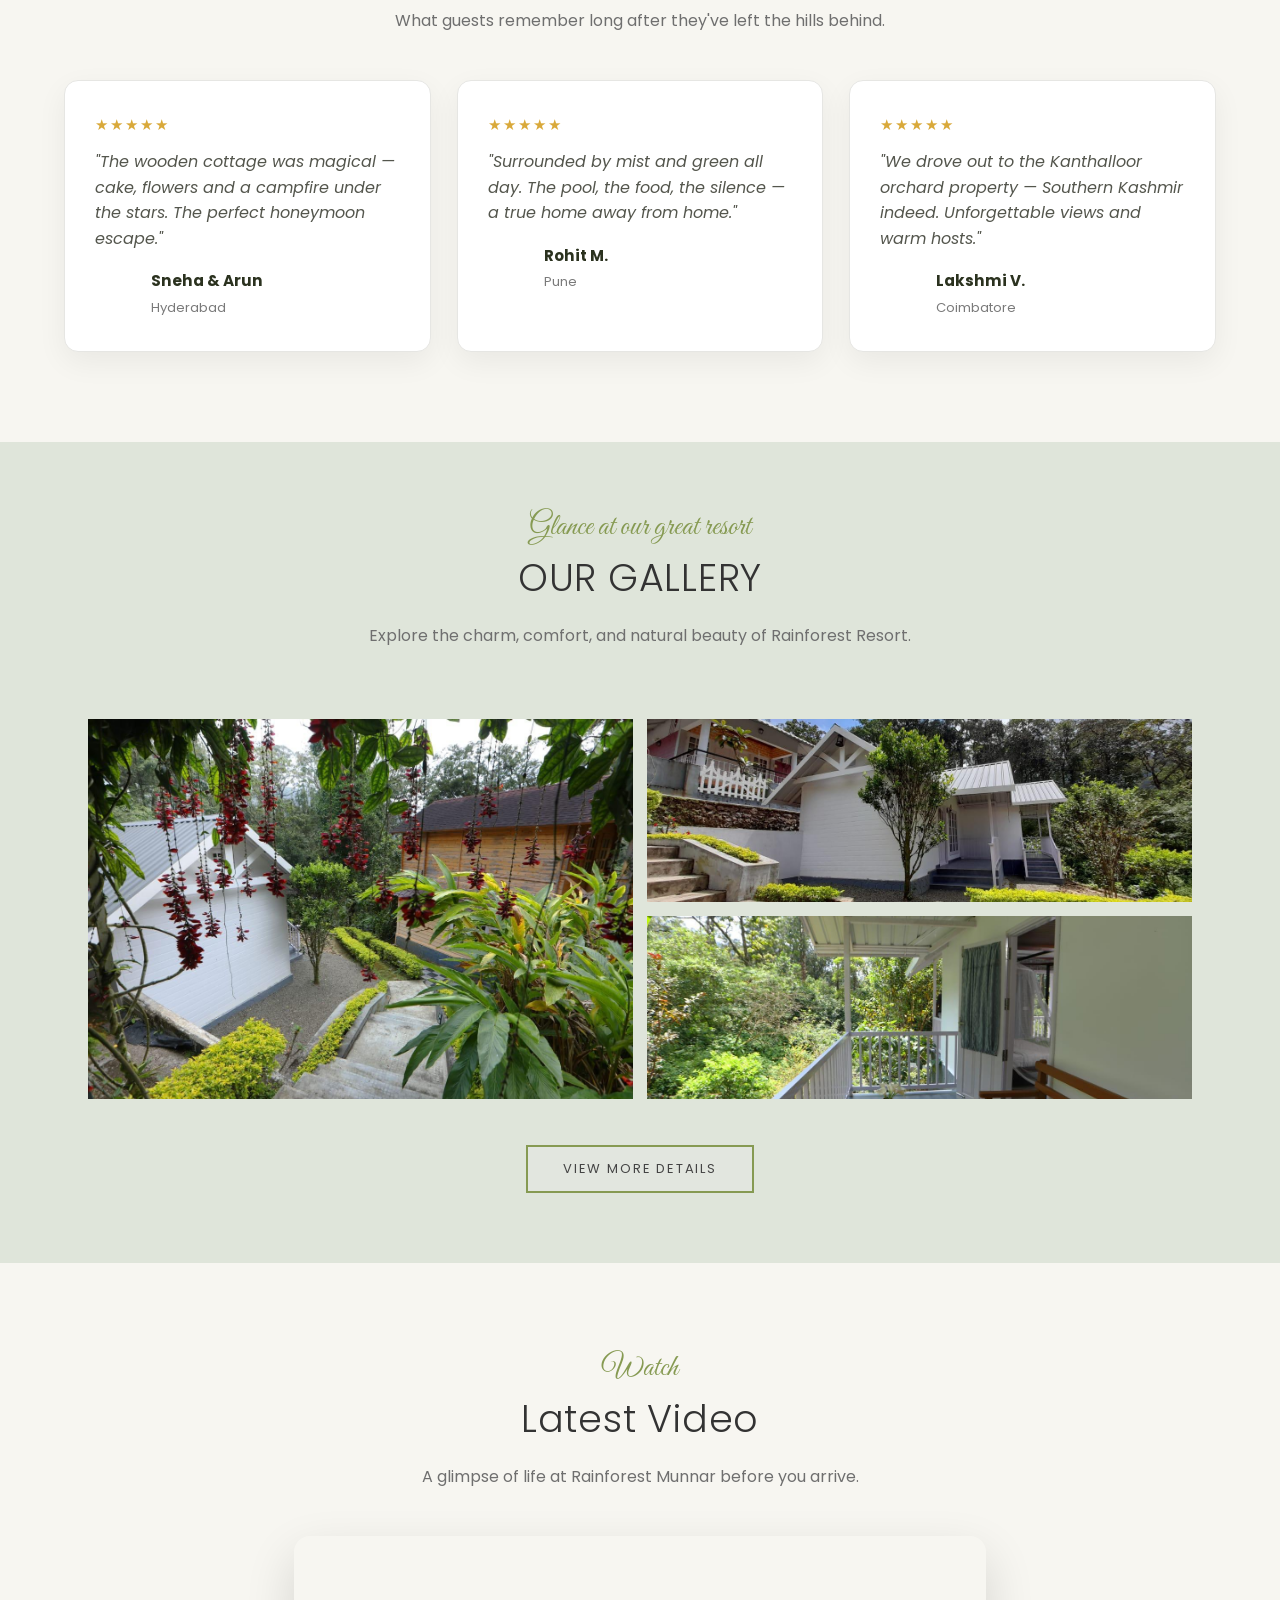
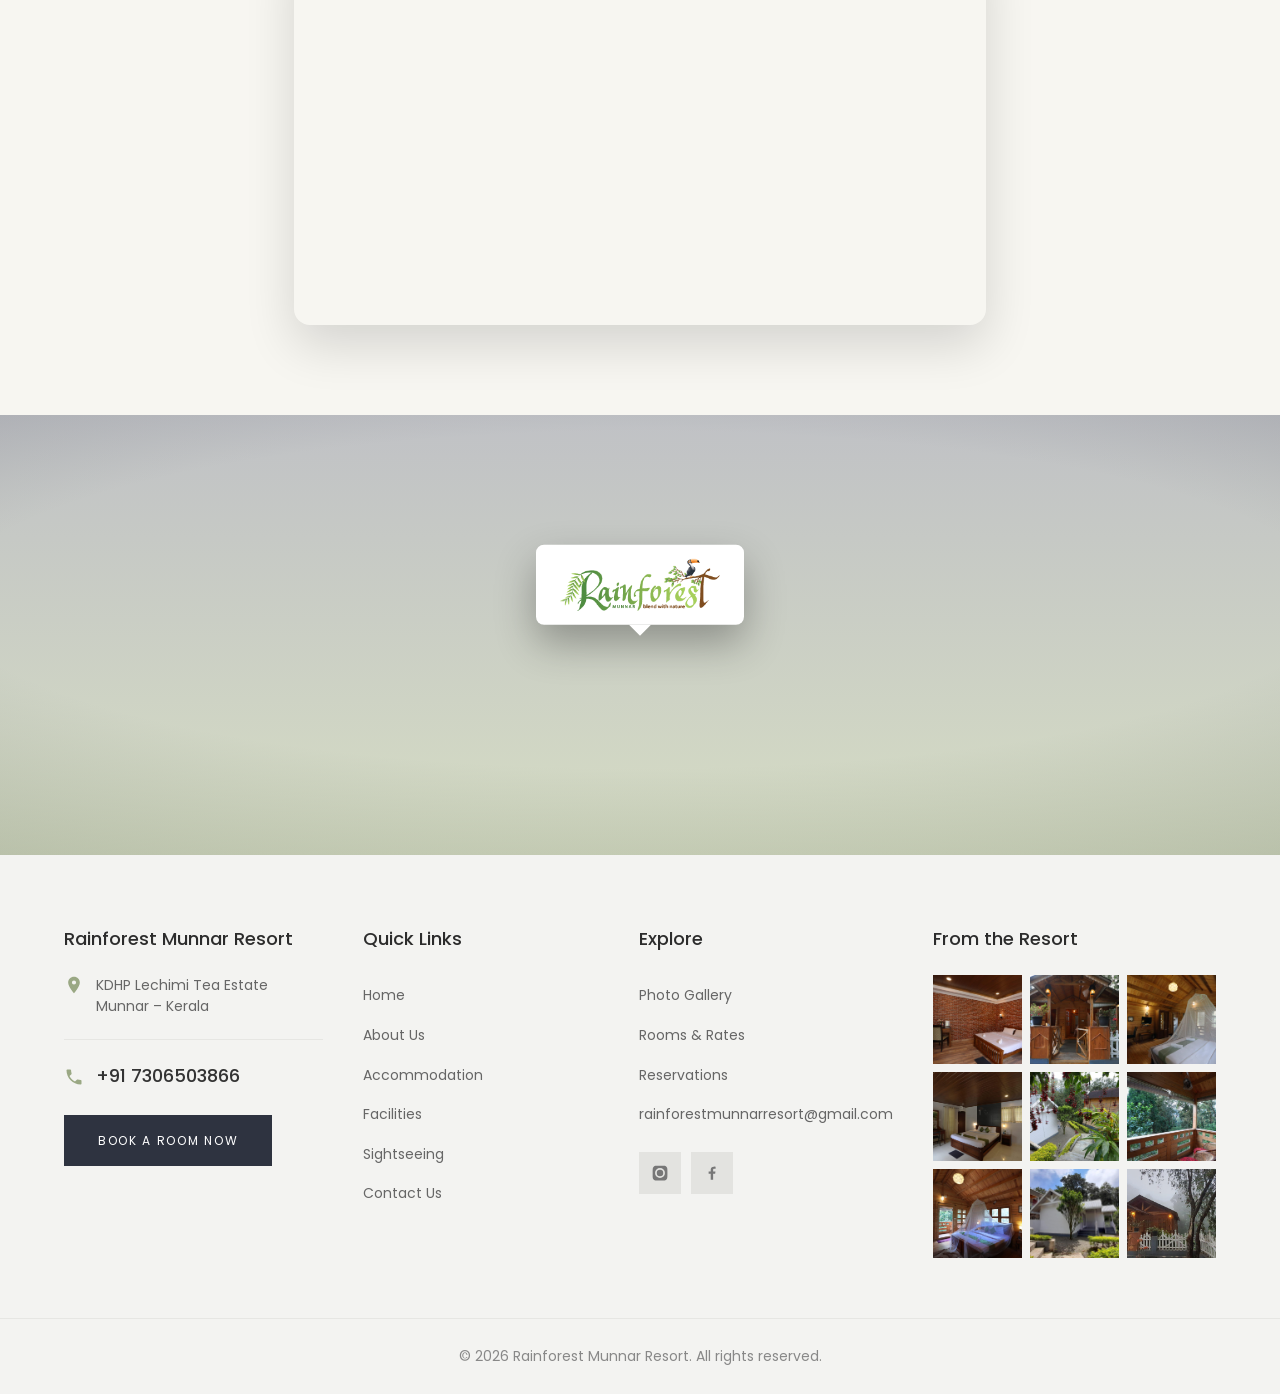
==== commit a44519dc: "Add Wooden Cottage page + site-wide floating WhatsApp button - New wooden-cottage.html: romantic Can" ====
--- a/index.html
+++ b/index.html
@@ -824,6 +824,7 @@
   </script>
 
   <script src="form-booking-form.js"></script>
+  <a class="wa-float" href="https://wa.me/918848403866" target="_blank" rel="noopener" aria-label="Chat with us on WhatsApp"><svg viewBox="0 0 32 32"><path d="M16 .4C7.4.4.4 7.4.4 16c0 2.8.7 5.5 2.1 7.9L.3 31.7l8-2.1c2.3 1.3 4.9 1.9 7.6 1.9 8.6 0 15.6-7 15.6-15.6S24.6.4 16 .4zm0 28.5c-2.4 0-4.8-.6-6.9-1.9l-.5-.3-4.8 1.3 1.3-4.7-.3-.5C3.4 20.7 2.8 18.4 2.8 16 2.8 8.7 8.7 2.8 16 2.8S29.2 8.7 29.2 16 23.3 28.9 16 28.9zm7.2-9.9c-.4-.2-2.3-1.1-2.7-1.3-.4-.1-.6-.2-.9.2-.3.4-1 1.3-1.2 1.5-.2.2-.4.3-.8.1-.4-.2-1.7-.6-3.2-2-1.2-1-2-2.4-2.2-2.8-.2-.4 0-.6.2-.8l.6-.7c.2-.2.3-.4.4-.6.1-.2 0-.5 0-.7-.1-.2-.9-2.1-1.2-2.9-.3-.8-.6-.7-.9-.7h-.7c-.2 0-.6.1-.9.4-.3.4-1.2 1.2-1.2 2.9s1.2 3.4 1.4 3.6c.2.2 2.5 3.8 6 5.3.8.4 1.5.6 2 .7.8.3 1.6.2 2.2.1.7-.1 2.3-.9 2.6-1.8.3-.9.3-1.6.2-1.8-.1-.1-.3-.2-.7-.4z"/></svg></a>
 </body>
 
 </html>
--- a/style.css
+++ b/style.css
@@ -2361,4 +2361,17 @@
     width: clamp(360px, 32vw, 430px);
     margin: 0;
   }
-}+}
+/* =========================================================
+   FLOATING WHATSAPP BUTTON (site-wide)
+   ========================================================= */
+.wa-float{
+  position:fixed; right:24px; bottom:84px; z-index:60;
+  width:54px; height:54px; border-radius:50%;
+  background:#25D366; display:grid; place-items:center;
+  box-shadow:0 8px 22px rgba(0,0,0,.28);
+  transition:transform .2s ease, box-shadow .2s ease;
+}
+.wa-float:hover{ transform:scale(1.08); box-shadow:0 12px 28px rgba(0,0,0,.34); }
+.wa-float svg{ width:30px; height:30px; fill:#fff; }
+@media(max-width:640px){ .wa-float{ right:16px; bottom:74px; width:48px; height:48px; } .wa-float svg{ width:26px; height:26px; } }
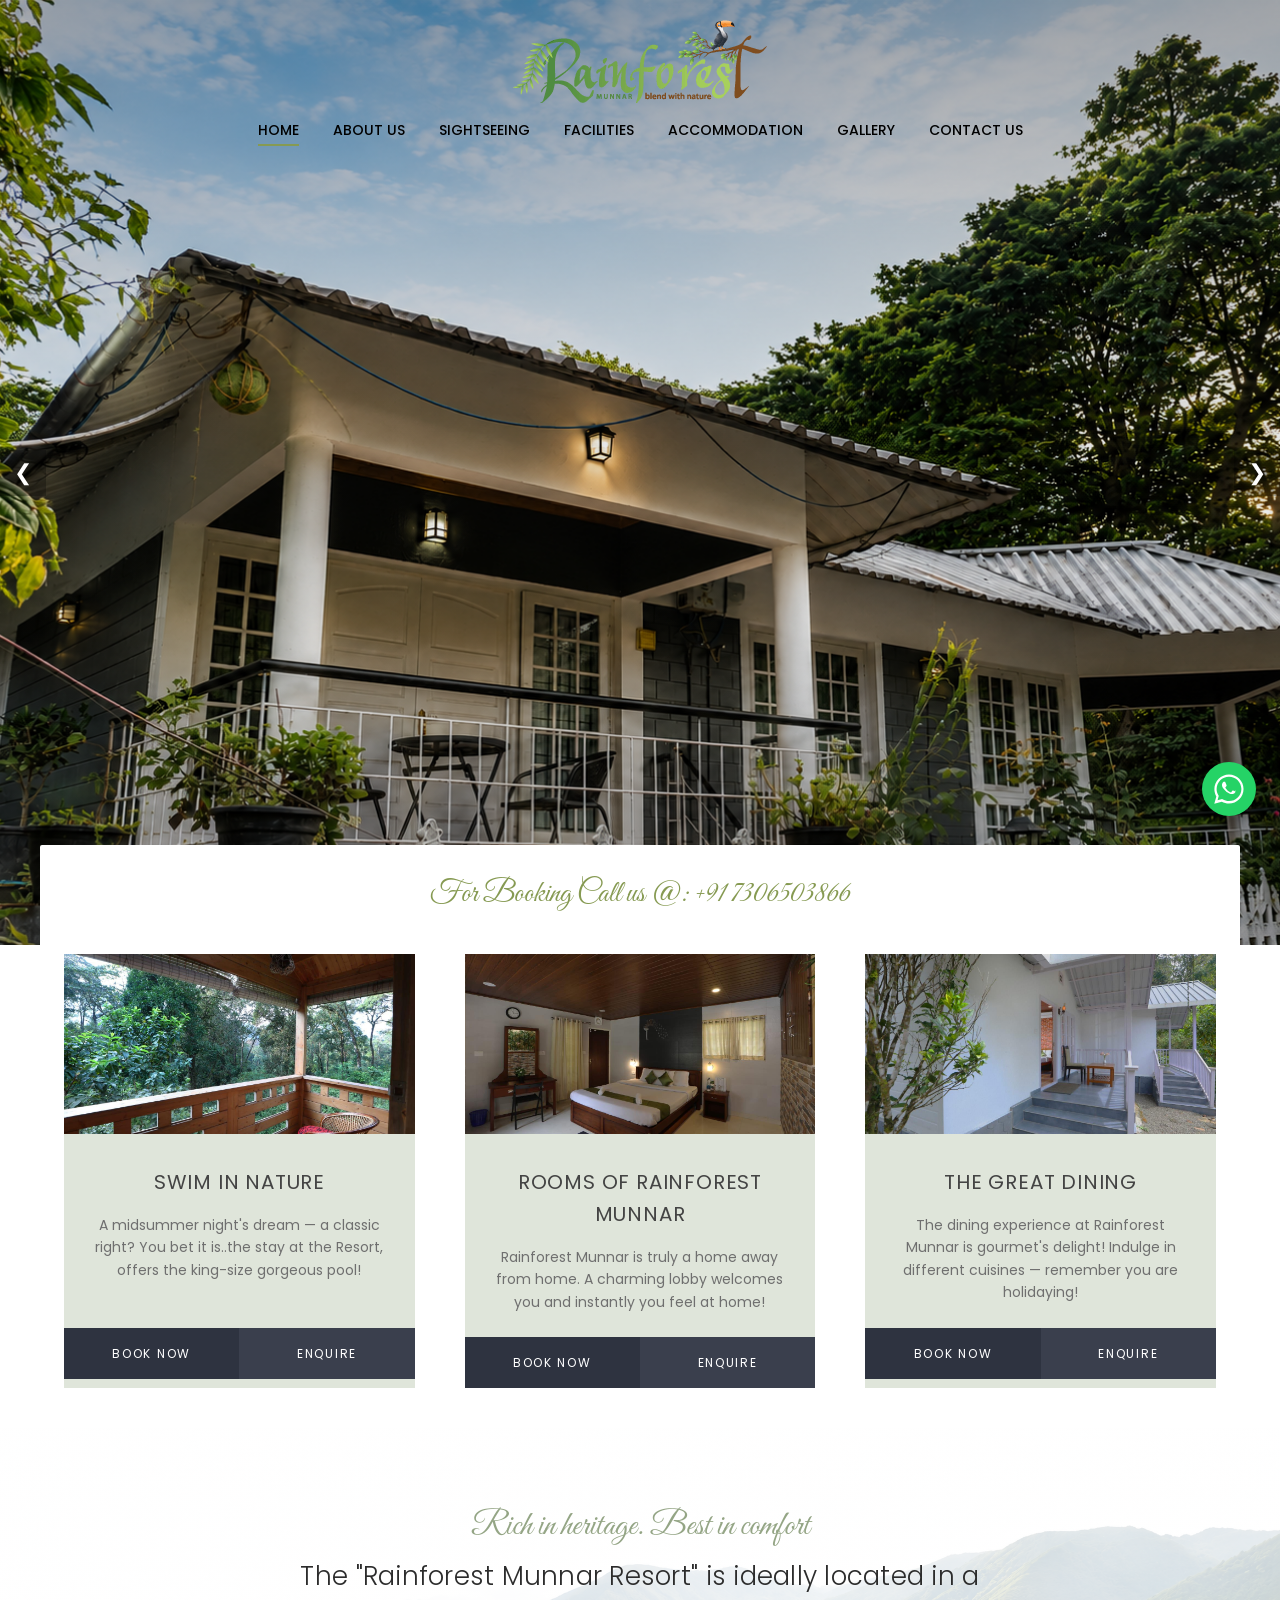
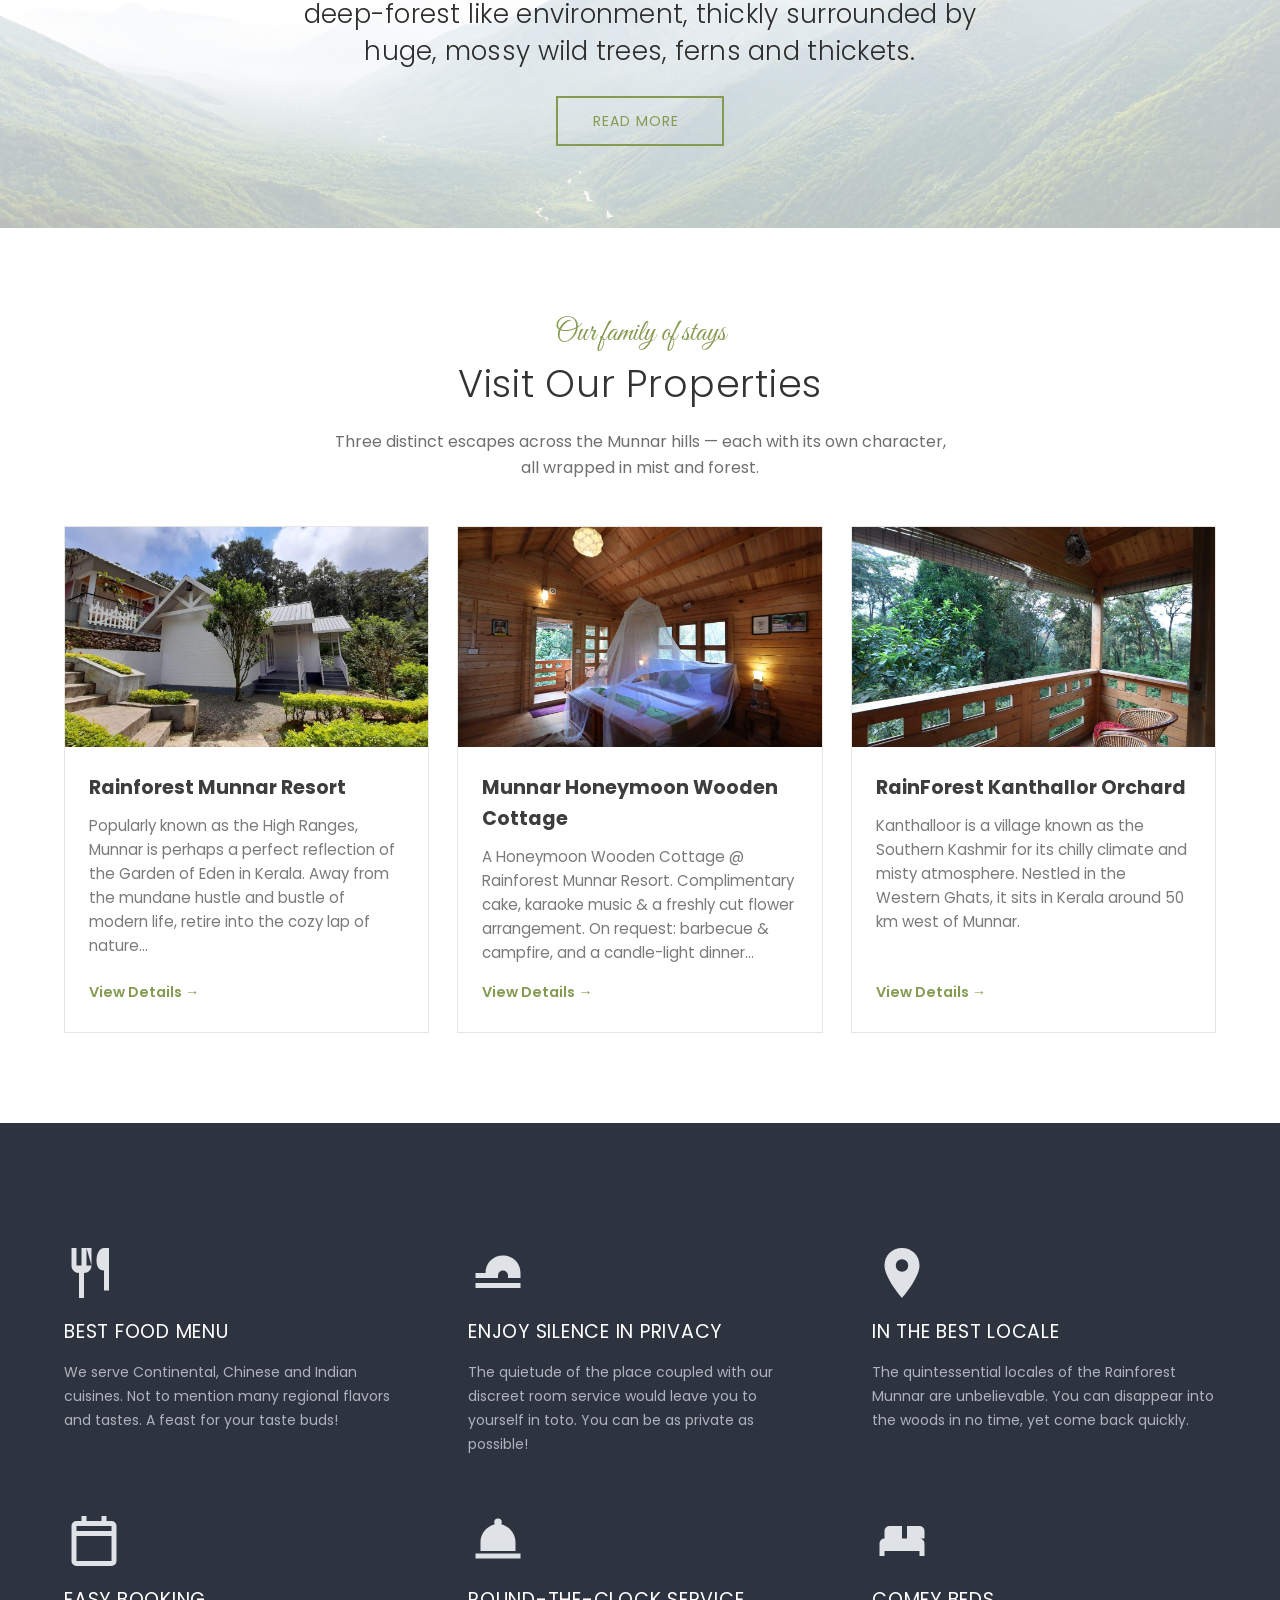
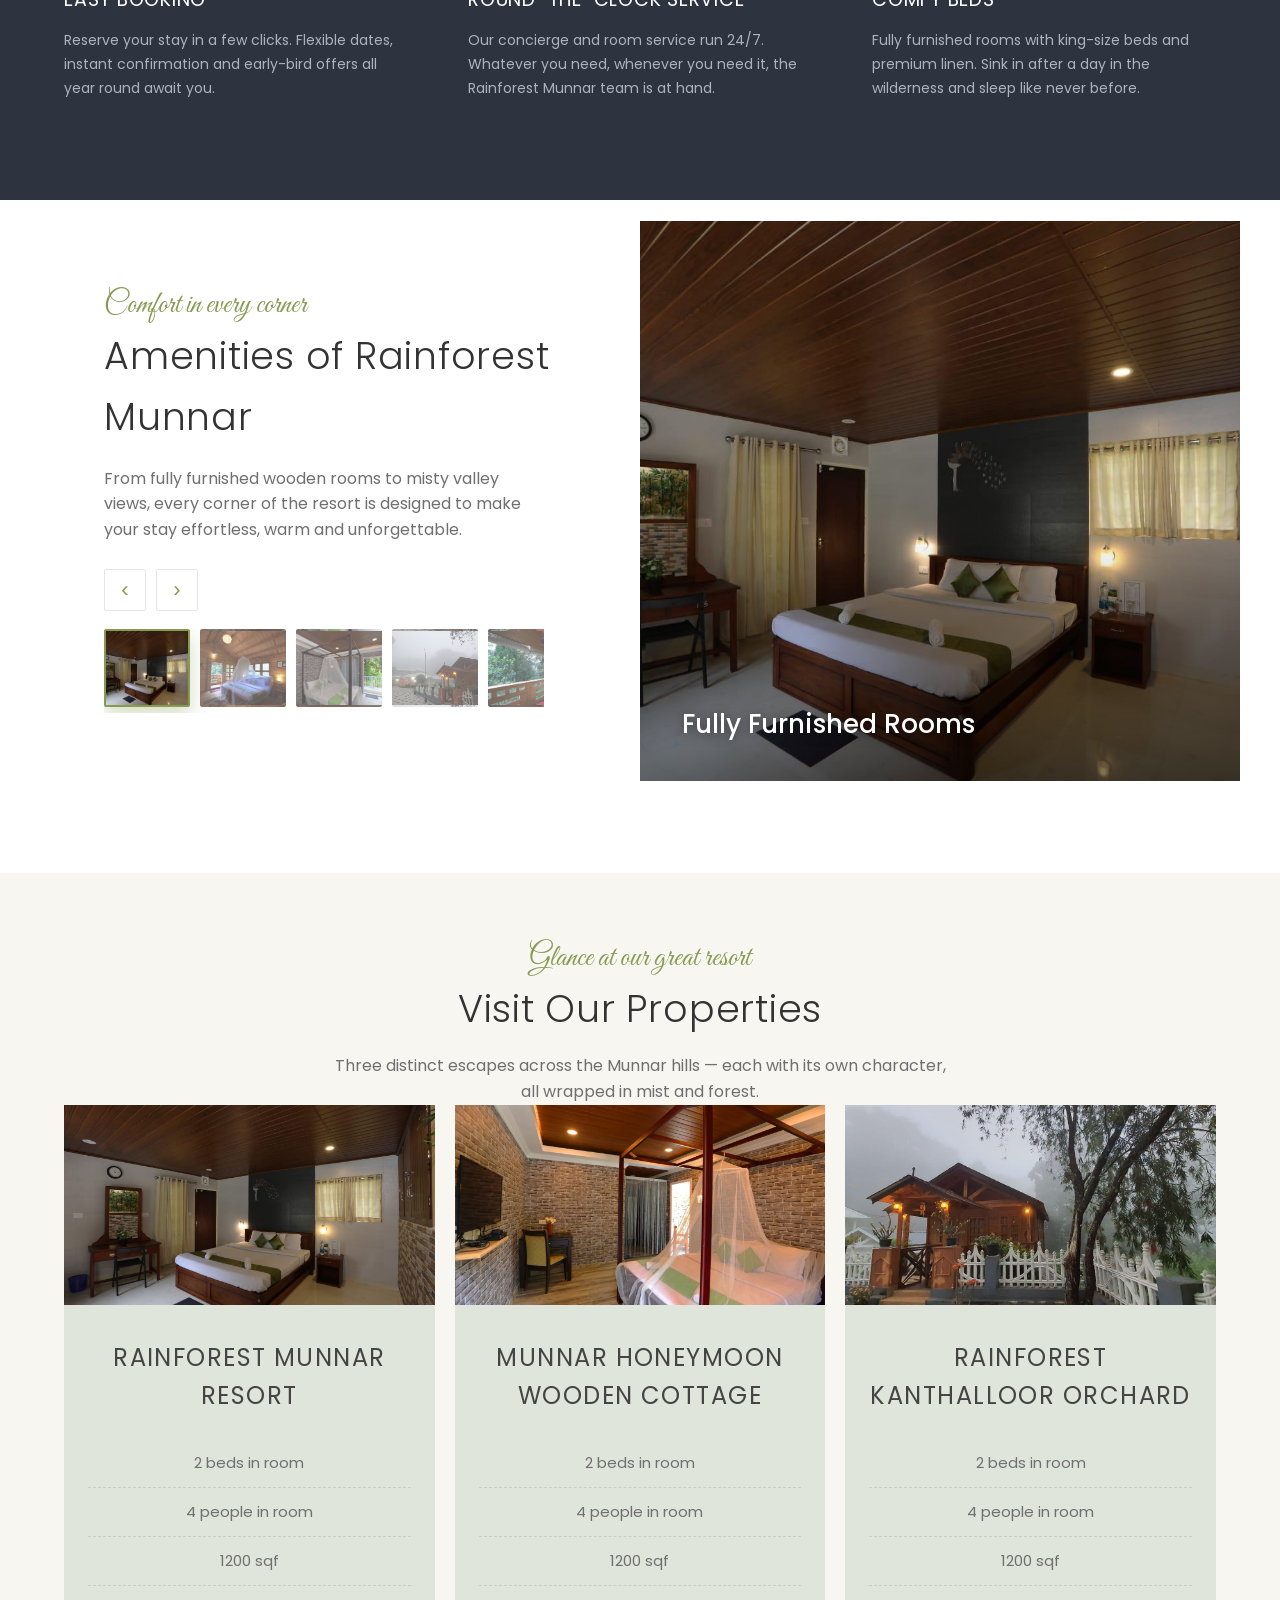
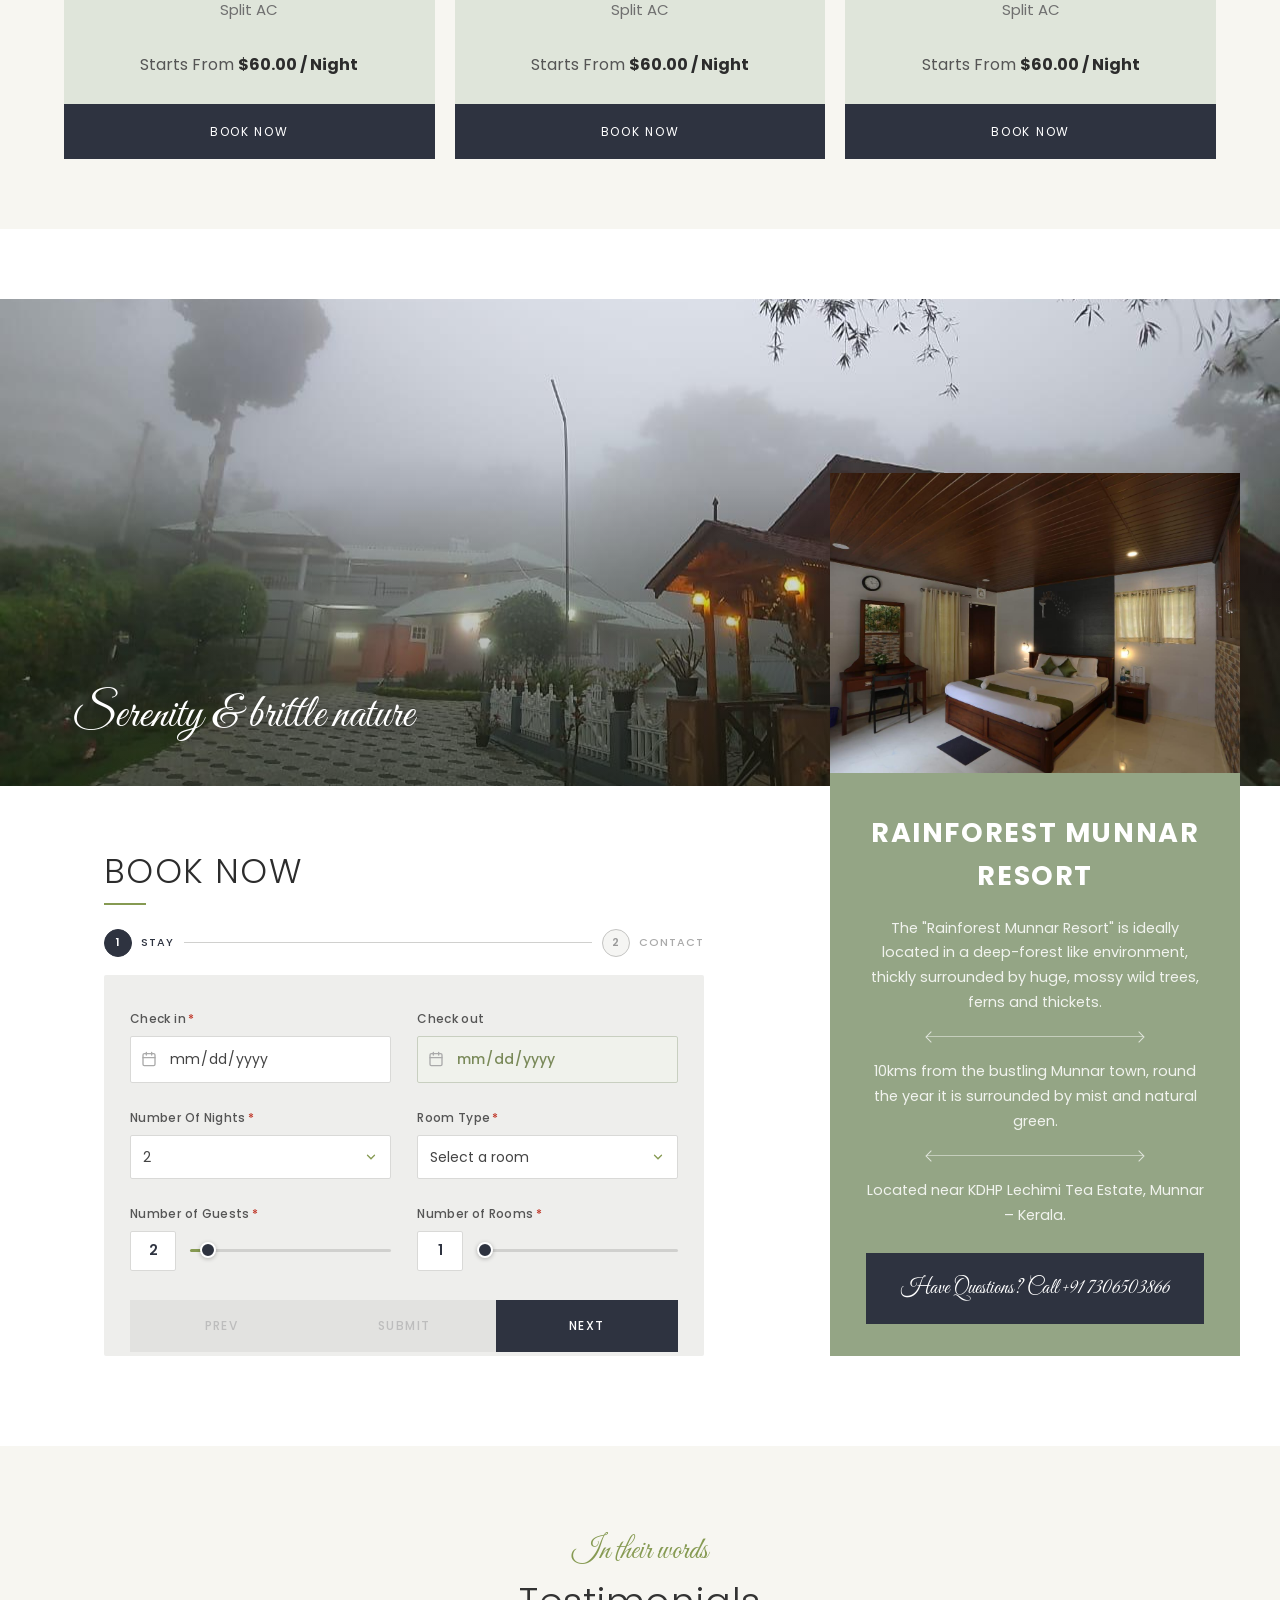
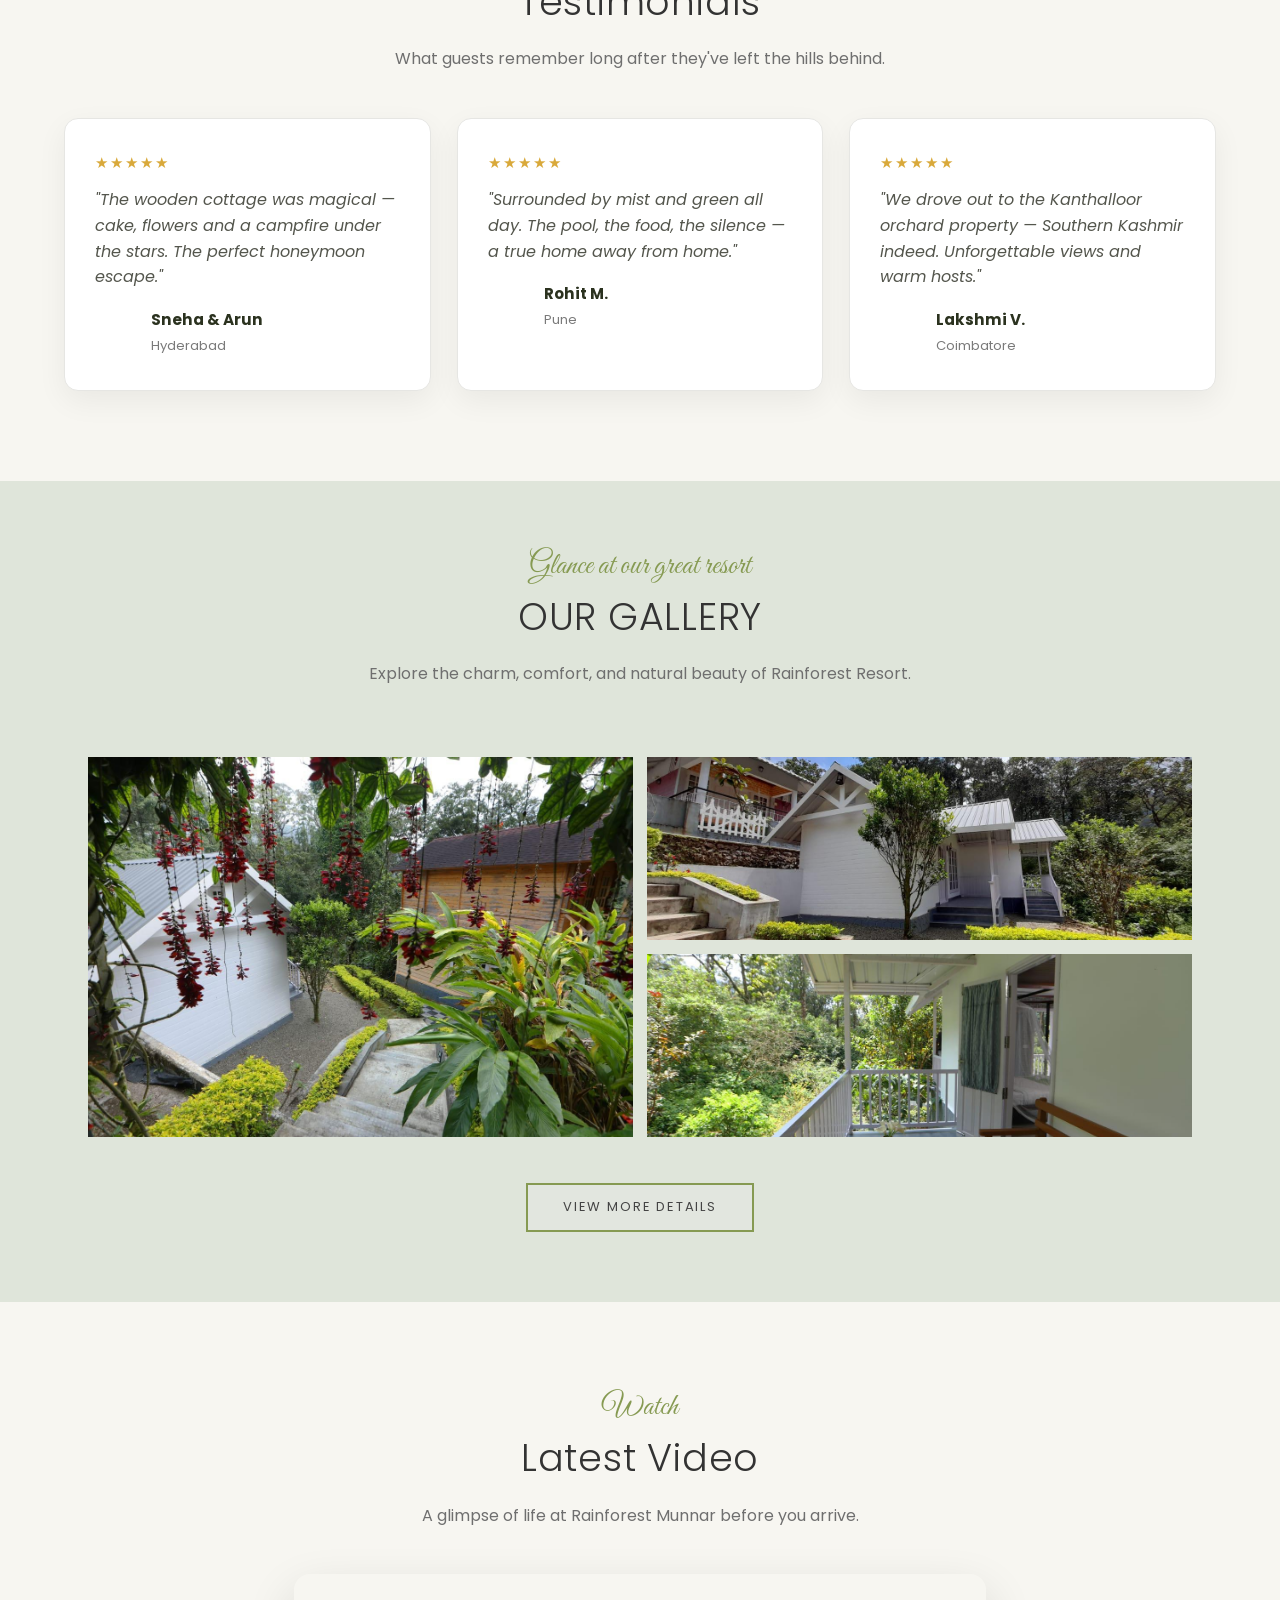
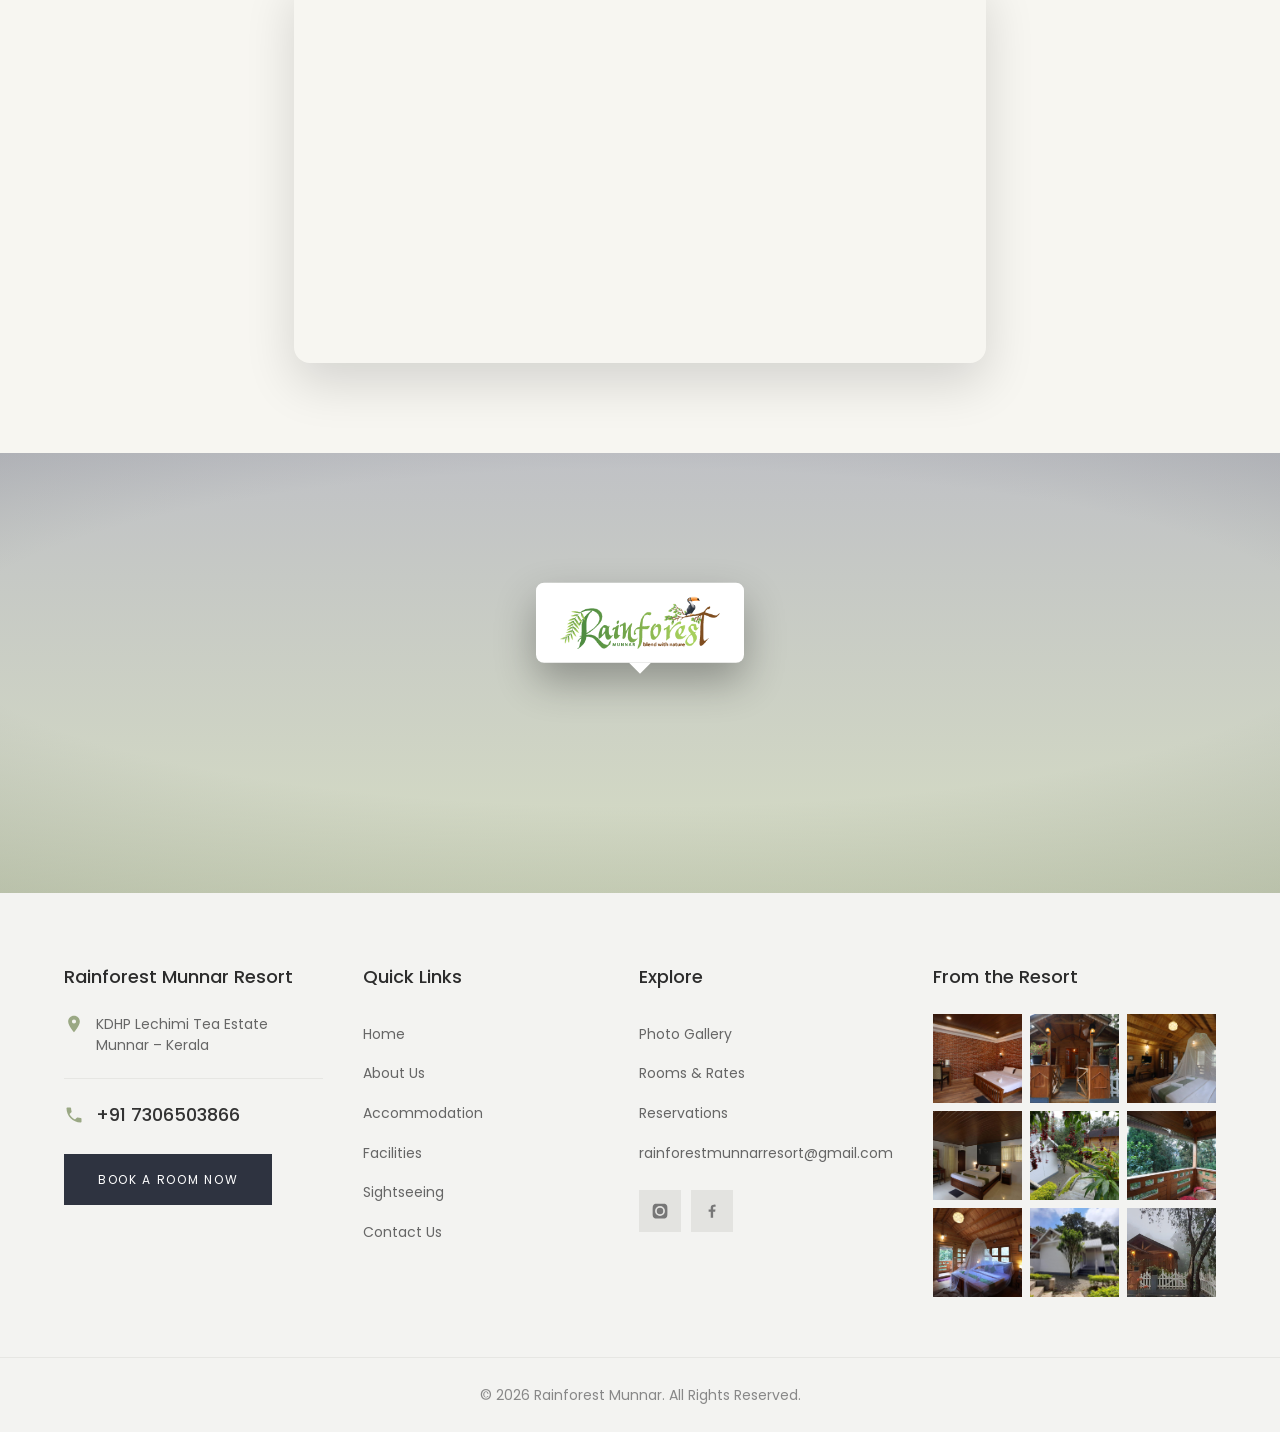
==== commit e76df45f: "Update page headings/copy site-wide; unify titles and footer text Co-Authored-By: Claude Opus 4.8 (1" ====
--- a/index.html
+++ b/index.html
@@ -270,7 +270,7 @@
     <div class="sec-head">
       <span class="small" style="color:var(--olive)">Glance at our great resort
       </span>
-      <h2>OUR PRICING</h2>
+      <h2>Visit Our Properties</h2>
       <p>Three distinct escapes across the Munnar hills — each with its own character, all wrapped in mist and forest.
       </p>
     </div>
@@ -280,7 +280,7 @@
         <article class="plan">
           <div class="img" style="background-image:url('images/Accommodation-img (1).jpeg')"></div>
           <div class="pbody">
-            <h3>Classic</h3>
+            <h3>Rainforest Munnar Resort</h3>
             <ul>
               <li>2 beds in room</li>
               <li>4 people in room</li>
@@ -294,7 +294,7 @@
         <article class="plan">
           <div class="img" style="background-image:url('images/Accommodation-img (8).jpeg')"></div>
           <div class="pbody">
-            <h3>Modern</h3>
+            <h3>Munnar Honeymoon Wooden Cottage</h3>
             <ul>
               <li>2 beds in room</li>
               <li>4 people in room</li>
@@ -308,7 +308,7 @@
         <article class="plan">
           <div class="img" style="background-image:url('images/gallery-img (9).jpeg')"></div>
           <div class="pbody">
-            <h3>Retro</h3>
+            <h3>Rainforest Kanthalloor Orchard</h3>
             <ul>
               <li>2 beds in room</li>
               <li>4 people in room</li>
@@ -397,10 +397,9 @@
                     <label class="mm-label" for="mm-room-type">Room Type<span class="req">*</span></label>
                     <select class="mm-select" id="mm-room-type" name="roomType">
                       <option value="" selected disabled>Select a room</option>
-                      <option value="Classic">Classic</option>
-                      <option value="Modern">Modern</option>
-                      <option value="Retro">Retro</option>
-                      <option value="Honeymoon Wooden Cottage">Honeymoon Wooden Cottage</option>
+                      <option value="01">01</option>
+                      <option value="02">02</option>
+                      <option value="03">03</option>
                     </select>
                     <span class="mm-err">* Please select a room type</span>
                   </div>
@@ -659,7 +658,7 @@
 
       </div>
     </div>
-    <div class="copyright">&copy; 2026 Rainforest Munnar Resort. All rights reserved.</div>
+    <div class="copyright">&copy; 2026 Rainforest Munnar. All Rights Reserved.</div>
   </footer>
 
   <button class="totop" id="totop" aria-label="Back to top">&#8593;</button>
@@ -827,4 +826,4 @@
   <a class="wa-float" href="https://wa.me/918848403866" target="_blank" rel="noopener" aria-label="Chat with us on WhatsApp"><svg viewBox="0 0 32 32"><path d="M16 .4C7.4.4.4 7.4.4 16c0 2.8.7 5.5 2.1 7.9L.3 31.7l8-2.1c2.3 1.3 4.9 1.9 7.6 1.9 8.6 0 15.6-7 15.6-15.6S24.6.4 16 .4zm0 28.5c-2.4 0-4.8-.6-6.9-1.9l-.5-.3-4.8 1.3 1.3-4.7-.3-.5C3.4 20.7 2.8 18.4 2.8 16 2.8 8.7 8.7 2.8 16 2.8S29.2 8.7 29.2 16 23.3 28.9 16 28.9zm7.2-9.9c-.4-.2-2.3-1.1-2.7-1.3-.4-.1-.6-.2-.9.2-.3.4-1 1.3-1.2 1.5-.2.2-.4.3-.8.1-.4-.2-1.7-.6-3.2-2-1.2-1-2-2.4-2.2-2.8-.2-.4 0-.6.2-.8l.6-.7c.2-.2.3-.4.4-.6.1-.2 0-.5 0-.7-.1-.2-.9-2.1-1.2-2.9-.3-.8-.6-.7-.9-.7h-.7c-.2 0-.6.1-.9.4-.3.4-1.2 1.2-1.2 2.9s1.2 3.4 1.4 3.6c.2.2 2.5 3.8 6 5.3.8.4 1.5.6 2 .7.8.3 1.6.2 2.2.1.7-.1 2.3-.9 2.6-1.8.3-.9.3-1.6.2-1.8-.1-.1-.3-.2-.7-.4z"/></svg></a>
 </body>
 
-</html>+</html>
--- a/style.css
+++ b/style.css
@@ -1268,6 +1268,305 @@
 .room-row .btn{margin-top:24px}
 
 /* =========================================================
+   ROOM INTRO CARDS  (accommodation overview — no pricing)
+   ========================================================= */
+.room-intro{padding:90px 0}
+.room-intro-grid{display:grid;grid-template-columns:repeat(2,1fr);gap:24px;margin-top:50px}
+.ric{background:#fff;overflow:hidden;transition:.3s;border:1px solid var(--line)}
+.ric:hover{box-shadow:0 16px 46px rgba(0,0,0,.1);transform:translateY(-4px)}
+.ric .ric-img{height:260px;background-size:cover;background-position:center;overflow:hidden;transition:.4s}
+.ric:hover .ric-img{transform:scale(1.04)}
+.ric .ric-body{padding:32px 28px 36px}
+.ric .tag{display:block;font-family:'Great Vibes',cursive;font-size:26px;color:var(--olive);line-height:1;margin-bottom:6px}
+.ric h3{font-weight:300;font-size:clamp(20px,2.2vw,26px);letter-spacing:.02em;color:#333;margin-bottom:14px}
+.ric .ric-desc{font-size:14px;color:#7a7a7a;line-height:1.7;margin-bottom:18px}
+.ric .room-feats{margin-bottom:24px}
+.ric .btn{font-size:11px;letter-spacing:.14em;padding:12px 28px}
+
+/* =========================================================
+   IMMERSIVE OPEN  (wooden-cottage hero)
+   ========================================================= */
+.wc-open{
+  position:relative;min-height:100vh;
+  background-size:cover;background-position:center;
+  display:flex;align-items:flex-end;justify-content:center;text-align:center;
+}
+.wc-open::before{
+  content:"";position:absolute;inset:0;
+  background:linear-gradient(
+    180deg,
+    rgba(0,0,0,.04) 0%,
+    rgba(0,0,0,.10) 40%,
+    rgba(0,0,0,.72) 80%,
+    rgba(0,0,0,.85) 100%
+  );
+}
+.wc-open-inner{position:relative;z-index:2;max-width:860px;padding:0 24px 100px}
+.wc-open-inner .eyebrow{
+  font-family:'Great Vibes',cursive;font-size:clamp(52px,7vw,80px);
+  color:rgba(255,255,255,.90);line-height:1;margin-bottom:0;display:block;
+}
+.wc-open-divider{
+  width:50px;height:1px;background:rgba(255,255,255,.45);
+  margin:20px auto 22px;display:block;
+}
+.wc-open-inner h2{
+  font-weight:200;font-size:clamp(34px,6.5vw,84px);letter-spacing:.06em;
+  line-height:1.08;color:#fff;margin-bottom:28px;
+}
+.wc-open-inner p{
+  font-size:16px;color:rgba(255,255,255,.72);max-width:560px;
+  margin:0 auto 40px;line-height:1.85;
+}
+.wc-open-inner .btn-outline{
+  display:inline-block;padding:16px 40px;
+  border:1px solid rgba(255,255,255,.7);color:#fff;
+  font-size:12px;letter-spacing:.18em;text-transform:uppercase;
+  background:transparent;transition:.3s;border-radius:var(--radius);cursor:pointer;
+}
+.wc-open-inner .btn-outline:hover{background:rgba(255,255,255,.15);border-color:#fff}
+
+/* =========================================================
+   SPEC STRIP  (horizontal fact bar — wooden-cottage)
+   ========================================================= */
+.spec-strip{display:flex;flex-wrap:wrap;background:var(--charcoal)}
+.spec-item{
+  flex:1;min-width:220px;text-align:center;
+  padding:52px 24px;border-right:1px solid rgba(255,255,255,.1);
+}
+.spec-item:last-child{border-right:none}
+.spec-item .spec-num{
+  font-family:'Poppins',sans-serif;font-size:clamp(44px,6vw,68px);font-weight:800;
+  color:var(--sage);line-height:1;display:block;margin-bottom:8px;letter-spacing:-.02em;
+}
+.spec-item .spec-label{
+  font-size:12px;letter-spacing:.14em;text-transform:uppercase;
+  color:rgba(255,255,255,.6);
+}
+
+/* =========================================================
+   ROMANTIC EXPERIENCES  (wooden-cottage — dark card grid)
+   ========================================================= */
+.exp-section{background:var(--charcoal);padding:90px 0 100px}
+.exp-section .sec-head h2{color:#fff}
+.exp-section .sec-head p{color:#aeb3bd}
+.exp-grid{display:grid;grid-template-columns:repeat(3,1fr);gap:0;margin-top:50px}
+.exp-card{
+  padding:44px 36px 44px;
+  border-top:2px solid var(--sage);
+  border-left:1px solid rgba(255,255,255,.08);
+  border-right:1px solid rgba(255,255,255,.08);
+  border-bottom:1px solid rgba(255,255,255,.08);
+  transition:.35s;
+}
+.exp-card:hover{background:rgba(255,255,255,.04);border-top-color:#fff}
+.exp-card .exp-icon{
+  width:auto;height:auto;background:transparent;
+  display:flex;align-items:center;margin-bottom:28px;
+}
+.exp-card .exp-icon svg{width:42px;height:42px;fill:var(--sage);transition:.3s}
+.exp-card:hover .exp-icon svg{fill:#fff}
+.exp-card h4{
+  font-weight:600;font-size:17px;letter-spacing:.01em;
+  color:#fff;text-transform:none;margin-bottom:12px;
+}
+.exp-card p{font-size:14px;color:#8e97a5;line-height:1.75}
+
+/* =========================================================
+   STAT BAR  (kanthalloor — olive numbered overview)
+   ========================================================= */
+.stat-bar{background:var(--olive);display:flex;flex-wrap:wrap;align-items:stretch}
+.stat-item{
+  flex:1;min-width:200px;text-align:center;
+  padding:54px 24px;border-right:1px solid rgba(255,255,255,.22);
+}
+.stat-item:last-child{border-right:none}
+.stat-item .stat-num{
+  font-size:clamp(52px,7vw,80px);font-weight:800;
+  color:#fff;line-height:1;display:block;margin-bottom:8px;letter-spacing:-.02em;
+}
+.stat-item .stat-lbl{
+  font-size:12px;letter-spacing:.12em;text-transform:uppercase;
+  color:rgba(255,255,255,.82);
+}
+.stat-item .stat-sub{font-size:13px;color:rgba(255,255,255,.6);margin-top:4px}
+
+/* =========================================================
+   ORCHARD SHOWCASE  (kanthalloor produce)
+   ========================================================= */
+.orchard-showcase{padding:90px 0;background:var(--paper)}
+.orchard-cols{
+  display:grid;grid-template-columns:1fr 1fr;gap:60px;margin-top:50px;
+}
+.orchard-col h3{
+  font-weight:400;font-size:21px;letter-spacing:.06em;
+  color:var(--olive);text-transform:uppercase;
+  padding-bottom:16px;border-bottom:2px solid var(--sage-soft);margin-bottom:26px;
+}
+.orchard-tags{display:flex;flex-wrap:wrap;gap:10px}
+.orchard-tags span{
+  background:#fff;border:1px solid #d6dace;color:#566048;
+  font-size:13px;letter-spacing:.04em;padding:8px 16px;
+  border-radius:var(--radius);transition:.2s;
+}
+.orchard-tags span:hover{background:var(--sage-soft);border-color:var(--sage)}
+
+/* =========================================================
+   CAMPFIRE STRIP  (kanthalloor evenings)
+   ========================================================= */
+.campfire-strip{
+  position:relative;min-height:78vh;
+  background-size:cover;background-position:center;
+  display:flex;align-items:center;
+}
+.campfire-strip::before{
+  content:"";position:absolute;inset:0;
+  background:linear-gradient(
+    90deg,
+    rgba(0,0,0,.86) 0%,
+    rgba(0,0,0,.6) 50%,
+    rgba(0,0,0,.15) 100%
+  );
+}
+.campfire-inner{
+  position:relative;z-index:2;
+  max-width:600px;padding:80px 24px 80px 10%;color:#fff;
+}
+.campfire-inner .eyebrow{
+  font-family:'Great Vibes',cursive;font-size:52px;color:var(--sage);
+  line-height:1;margin-bottom:20px;display:block;
+}
+.campfire-inner h2{
+  font-weight:200;font-size:clamp(36px,5vw,64px);letter-spacing:.04em;
+  color:#fff;margin-bottom:26px;line-height:1.08;
+}
+.campfire-inner p{
+  color:rgba(255,255,255,.78);font-size:15px;line-height:1.85;margin-bottom:14px;
+}
+.campfire-inner .btn{margin-top:16px}
+
+/* =========================================================
+   WHY WOOD  (editorial numbered layout — wooden-cottage)
+   ========================================================= */
+.why-wood{padding:100px 0;background:#fafaf8}
+.why-wood .sec-head{margin-bottom:0}
+.why-wood-grid{
+  display:grid;grid-template-columns:1fr 1fr;
+  gap:0;margin-top:60px;
+}
+.ww-item{
+  display:grid;grid-template-columns:64px 1fr;
+  gap:20px;align-items:start;
+  padding:44px 52px 44px 0;
+  border-bottom:1px solid var(--line);
+}
+.ww-item:nth-child(even){
+  padding-left:52px;padding-right:0;
+  border-left:1px solid var(--line);
+}
+.ww-item:nth-last-child(-n+2){border-bottom:none}
+.ww-num{
+  font-size:80px;font-weight:800;line-height:.85;
+  color:var(--olive);opacity:.13;
+  letter-spacing:-.04em;display:block;
+  margin-top:4px;
+}
+.ww-body h3{
+  font-weight:600;font-size:17px;color:#1e1e1e;
+  margin-bottom:10px;letter-spacing:.01em;
+}
+.ww-body p{font-size:14px;color:#6e6e6e;line-height:1.78}
+
+/* =========================================================
+   ACTIVITIES  (kanthalloor — large image-background cards)
+   ========================================================= */
+.act-section{padding:90px 0;background:var(--charcoal)}
+.act-section .sec-head h2{color:#fff}
+.act-section .sec-head p{color:#aeb3bd}
+.act-large-grid{
+  display:grid;grid-template-columns:repeat(3,1fr);
+  gap:3px;margin-top:50px;
+}
+.act-card{
+  position:relative;min-height:400px;
+  background-size:cover;background-position:center;
+  overflow:hidden;
+}
+.act-card::before{
+  content:"";position:absolute;inset:0;
+  background:linear-gradient(180deg,transparent 20%,rgba(0,0,0,.88) 100%);
+  transition:.45s;
+}
+.act-card:hover::before{
+  background:linear-gradient(180deg,rgba(0,0,0,.18) 0%,rgba(0,0,0,.92) 100%);
+}
+.act-card-body{
+  position:absolute;bottom:0;left:0;right:0;
+  padding:36px 30px;
+}
+.act-card-body .act-num{
+  font-size:11px;letter-spacing:.2em;text-transform:uppercase;
+  color:var(--sage);font-weight:600;display:block;margin-bottom:10px;
+}
+.act-card-body h3{
+  font-weight:500;font-size:20px;color:#fff;
+  line-height:1.2;margin-bottom:0;
+}
+.act-card-body p{
+  font-size:13px;color:rgba(255,255,255,.72);line-height:1.65;
+  margin-top:12px;max-height:0;overflow:hidden;transition:.4s ease;
+}
+.act-card:hover .act-card-body p{max-height:120px}
+
+/* =========================================================
+   QUOTE STRIP  (wooden-cottage — cinematic quote band)
+   ========================================================= */
+.quote-strip{
+  position:relative;padding:130px 24px;text-align:center;
+  background-size:cover;background-position:center;
+  background-attachment:fixed;
+}
+.quote-strip::before{
+  content:"";position:absolute;inset:0;
+  background:rgba(0,0,0,.75);
+}
+.quote-strip-inner{position:relative;z-index:2;max-width:800px;margin:0 auto}
+.quote-strip-inner .qs-mark{
+  font-family:'Great Vibes',cursive;font-size:140px;
+  color:var(--sage);line-height:.55;display:block;margin-bottom:24px;opacity:.65;
+}
+.quote-strip-inner blockquote{
+  font-size:clamp(20px,2.8vw,34px);font-weight:200;
+  letter-spacing:.04em;color:#fff;line-height:1.55;margin:0;font-style:italic;
+}
+.quote-strip-inner cite{
+  display:block;margin-top:30px;font-size:11px;letter-spacing:.2em;
+  text-transform:uppercase;color:rgba(255,255,255,.5);font-style:normal;
+}
+
+/* =========================================================
+   DISTANCES TABLE  (kanthalloor getting here)
+   ========================================================= */
+.dist-section{background:var(--paper);padding:90px 0}
+.dist-grid{
+  display:grid;grid-template-columns:repeat(2,1fr);
+  gap:0;margin-top:40px;border:1px solid var(--line);
+}
+.dist-row{
+  display:flex;align-items:center;gap:18px;
+  padding:20px 26px;border-bottom:1px solid var(--line);border-right:1px solid var(--line);
+}
+.dist-row:nth-child(even){border-right:none}
+.dist-row:nth-last-child(-n+2){border-bottom:none}
+.dist-row .dist-icon{
+  width:40px;height:40px;background:var(--sage-soft);
+  border-radius:50%;display:grid;place-items:center;flex-shrink:0;
+}
+.dist-row .dist-icon svg{width:18px;height:18px;fill:var(--olive)}
+.dist-row .dist-place{font-weight:500;color:#333;font-size:15px;display:block}
+.dist-row .dist-km{font-size:13px;color:#7a7a7a;margin-top:2px;display:block}
+
+/* =========================================================
    BOOKING FORM  (reused from homepage book-deals)
    ========================================================= */
 .book-deals{display:grid;grid-template-columns:1fr 1fr}
@@ -1377,6 +1676,15 @@
   .room-row .photo{min-height:360px}
   .book .form-area,.deals{padding:54px 28px}
   .page-banner{height:340px}
+  .room-intro-grid{grid-template-columns:1fr}
+  .exp-grid{grid-template-columns:1fr 1fr}
+  .orchard-cols{grid-template-columns:1fr;gap:40px}
+  .dist-grid{grid-template-columns:1fr}
+  .dist-row{border-right:none}
+  .dist-row:nth-last-child(-n+2){border-bottom:1px solid var(--line)}
+  .dist-row:last-child{border-bottom:none}
+  .campfire-inner{padding:60px 24px}
+  .wc-open{min-height:60vh}
 }
 @media(max-width:640px){
   .menu{gap:18px}
@@ -1387,6 +1695,13 @@
   .menu{max-height:0;overflow:hidden;transition:.3s;width:100%}
   .menu.open{max-height:600px}
   .page-banner{height:300px}
+  .exp-grid{grid-template-columns:1fr}
+  .spec-strip{flex-direction:column}
+  .spec-item{border-right:none;border-bottom:1px solid rgba(255,255,255,.1);padding:36px 24px}
+  .spec-item:last-child{border-bottom:none}
+  .stat-item{border-right:none;border-bottom:1px solid rgba(255,255,255,.2);padding:38px 24px}
+  .stat-item:last-child{border-bottom:none}
+  .wc-open{min-height:55vh}
 }
 
 /* =========================================================
@@ -1871,6 +2186,34 @@
   .menu.open{max-height:600px}
   .page-banner{height:300px}
 }
+/* =========================================================
+   RESPONSIVE — wooden-cottage + kanthalloor new sections
+   ========================================================= */
+@media(max-width:980px){
+  .why-wood-grid{grid-template-columns:1fr}
+  .ww-item:nth-child(even){padding-left:0;border-left:none;border-bottom:1px solid var(--line)}
+  .ww-item:last-child{border-bottom:none}
+  .act-large-grid{grid-template-columns:repeat(2,1fr)}
+  .exp-grid{grid-template-columns:repeat(2,1fr)}
+  .orchard-cols{grid-template-columns:1fr}
+  .quote-strip{background-attachment:scroll}
+  .campfire-inner{padding-left:28px}
+}
+@media(max-width:640px){
+  .spec-strip{flex-direction:column}
+  .spec-item{border-right:none;border-bottom:1px solid rgba(255,255,255,.1)}
+  .spec-item:last-child{border-bottom:none}
+  .act-large-grid{grid-template-columns:1fr}
+  .act-card{min-height:300px}
+  .exp-grid{grid-template-columns:1fr}
+  .why-wood-grid{grid-template-columns:1fr}
+  .ww-item{padding:32px 0}
+  .ww-item:nth-last-child(-n+2){border-bottom:1px solid var(--line)}
+  .ww-item:last-child{border-bottom:none}
+  .quote-strip{padding:80px 24px}
+  .quote-strip-inner .qs-mark{font-size:90px}
+}
+
 /* you tube embed responsive fix */
 .video-wrap{
     width: 60%;
@@ -2253,9 +2596,9 @@
   justify-content: flex-start;
   overflow: hidden;
 }
-/* accommodation banner: full-bleed, edge-to-edge of viewport */
-body { overflow-x: hidden; }
-#book .bd-banner {
+/* banner: full-bleed, edge-to-edge of viewport (home + accommodation) */
+html, body { overflow-x: hidden; }
+.bd-banner {
   margin-left: calc(50% - 50vw);
   margin-right: calc(50% - 50vw);
 }
@@ -2356,7 +2699,7 @@
   .bd-book { max-width: 56%; padding-top: 60px; }
   .bd-offer {
     position: absolute; z-index: 5;
-    top: clamp(-220px, -17vw, -150px);
+    bottom: 0; top: auto;          /* bottom aligns with the booking form */
     right: 0;
     width: clamp(360px, 32vw, 430px);
     margin: 0;
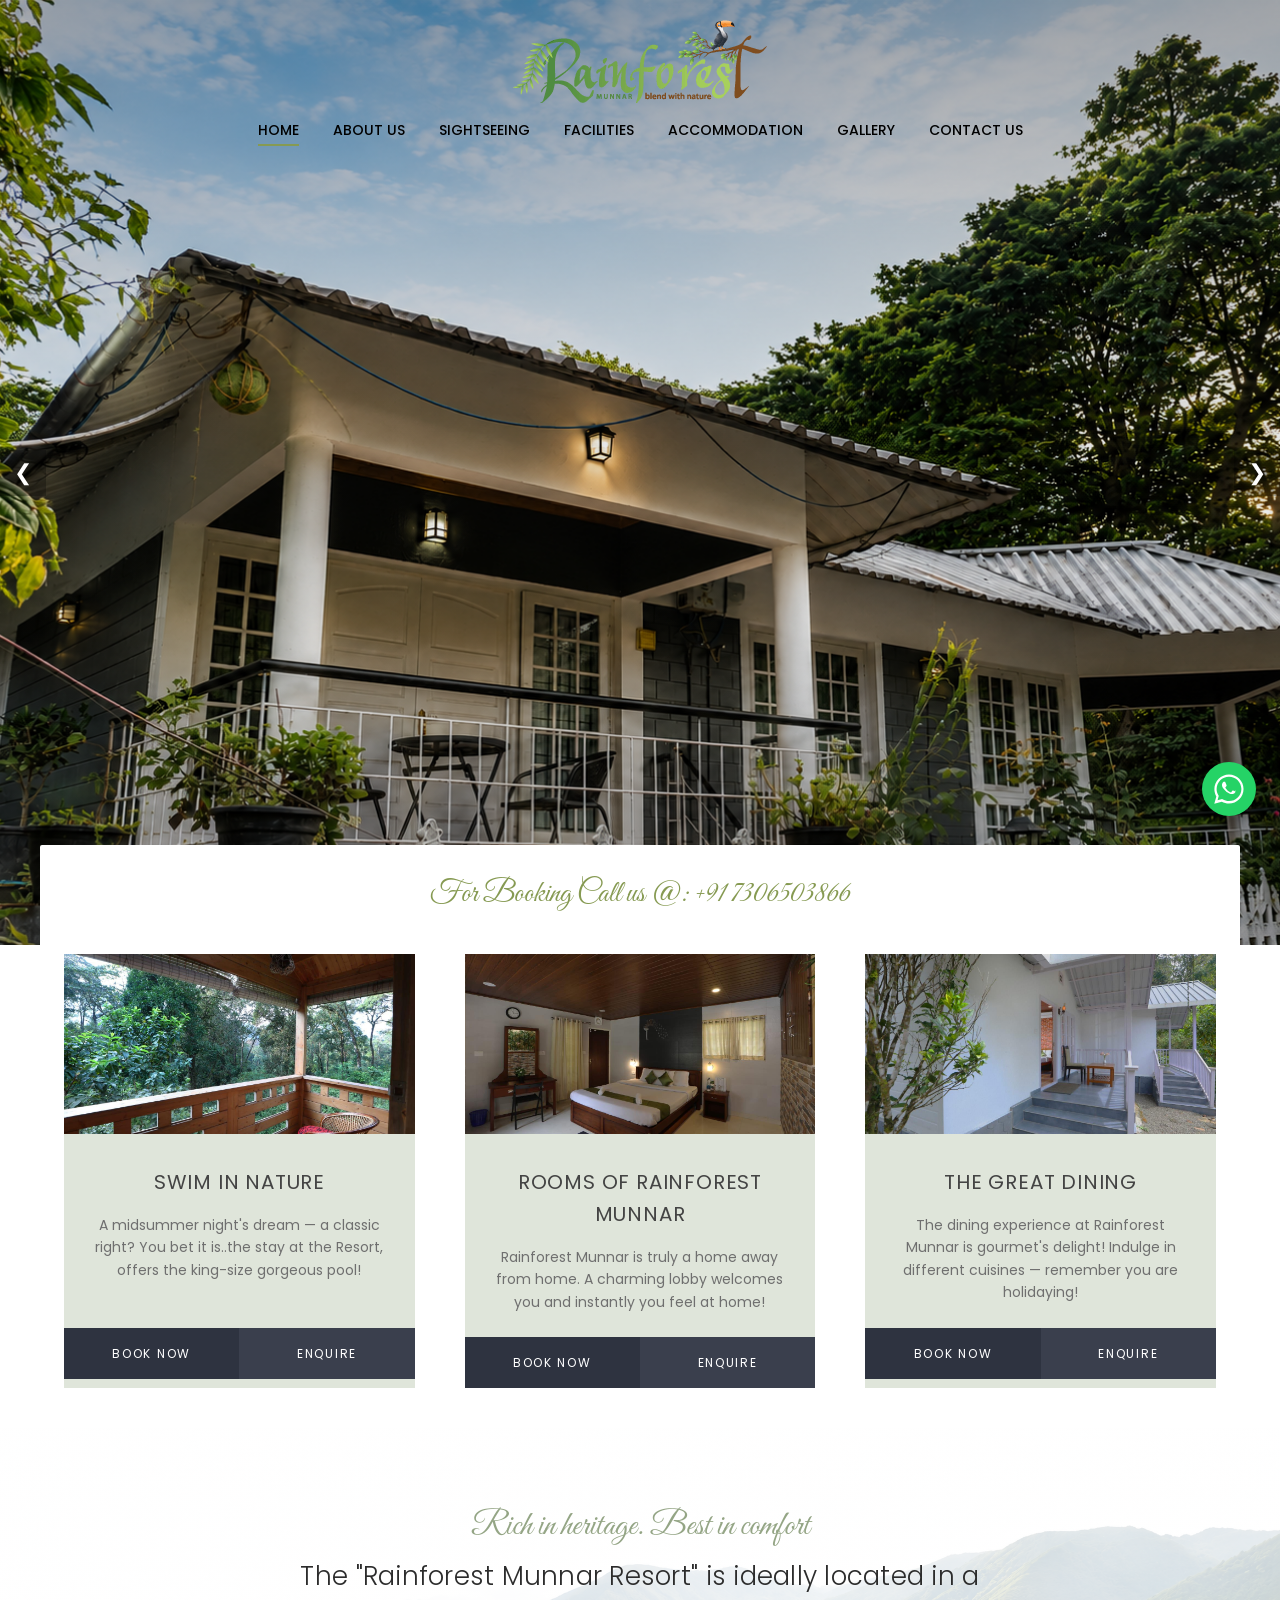
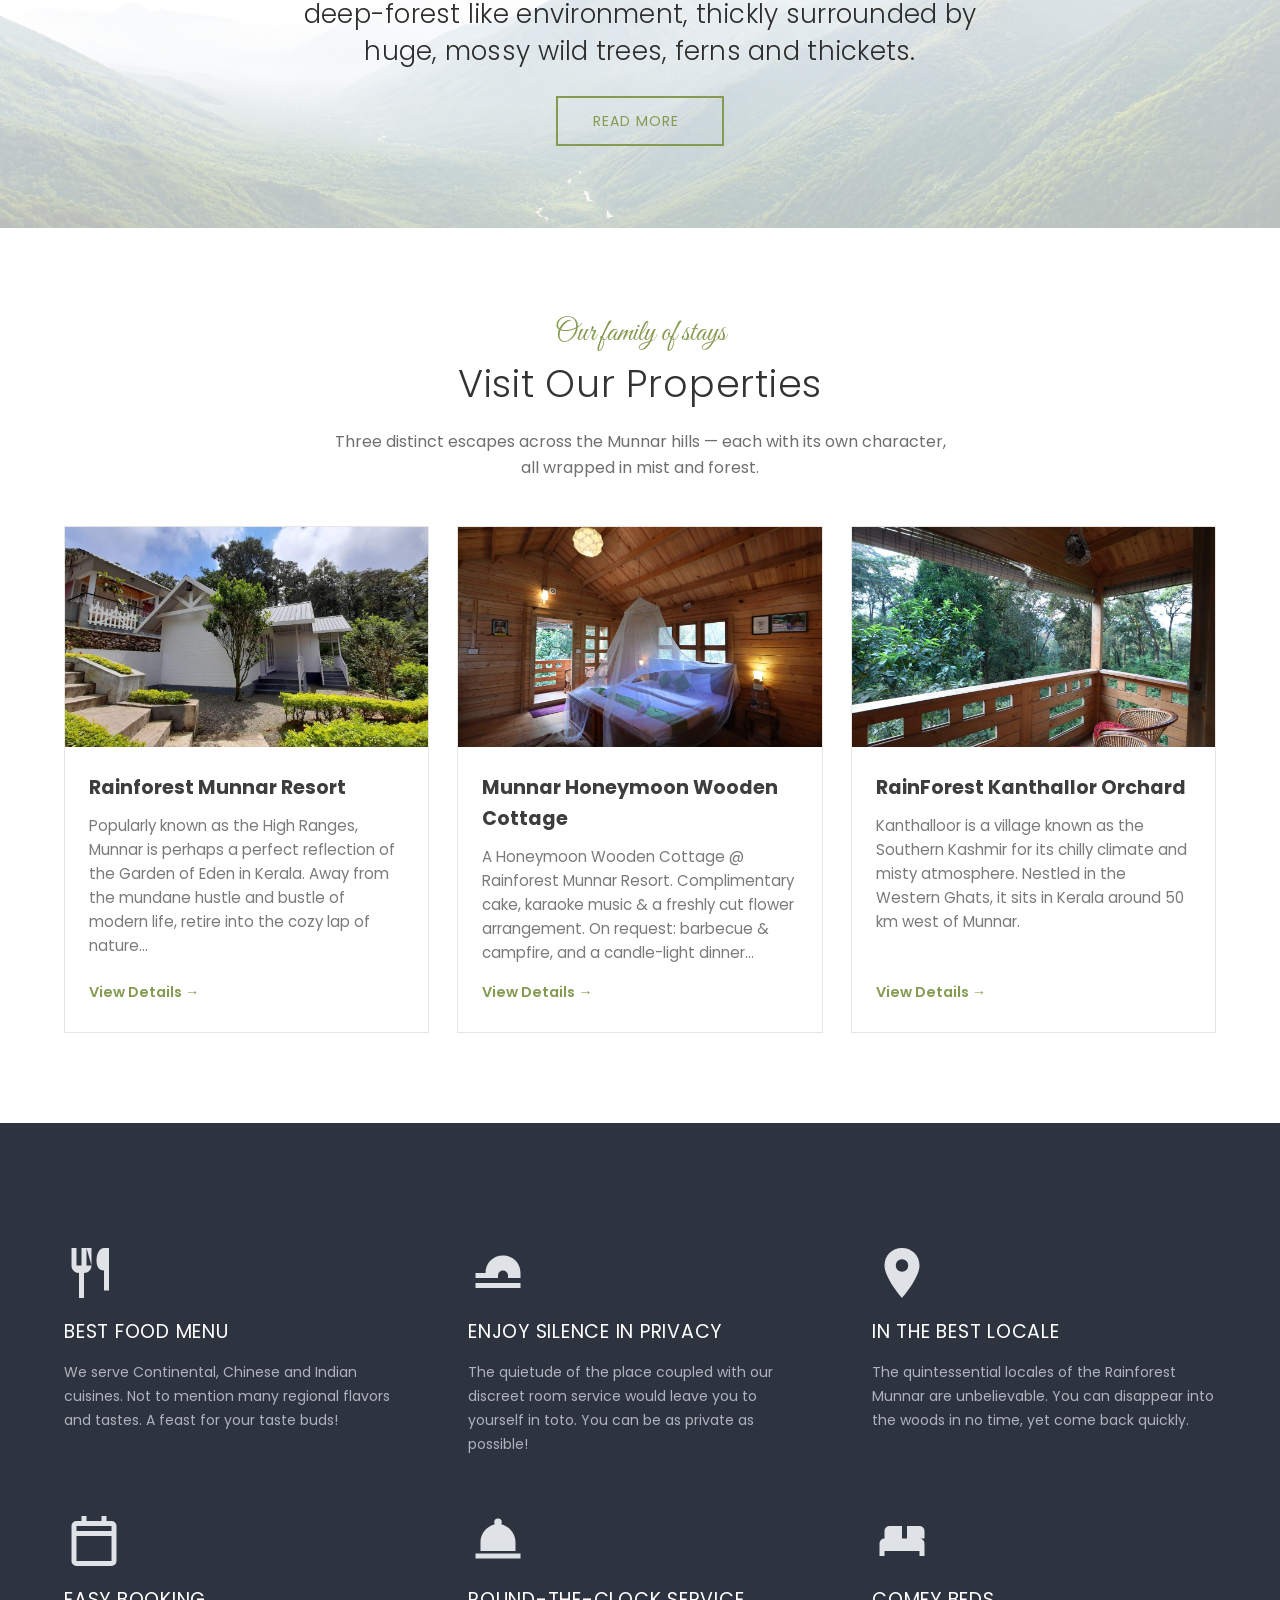
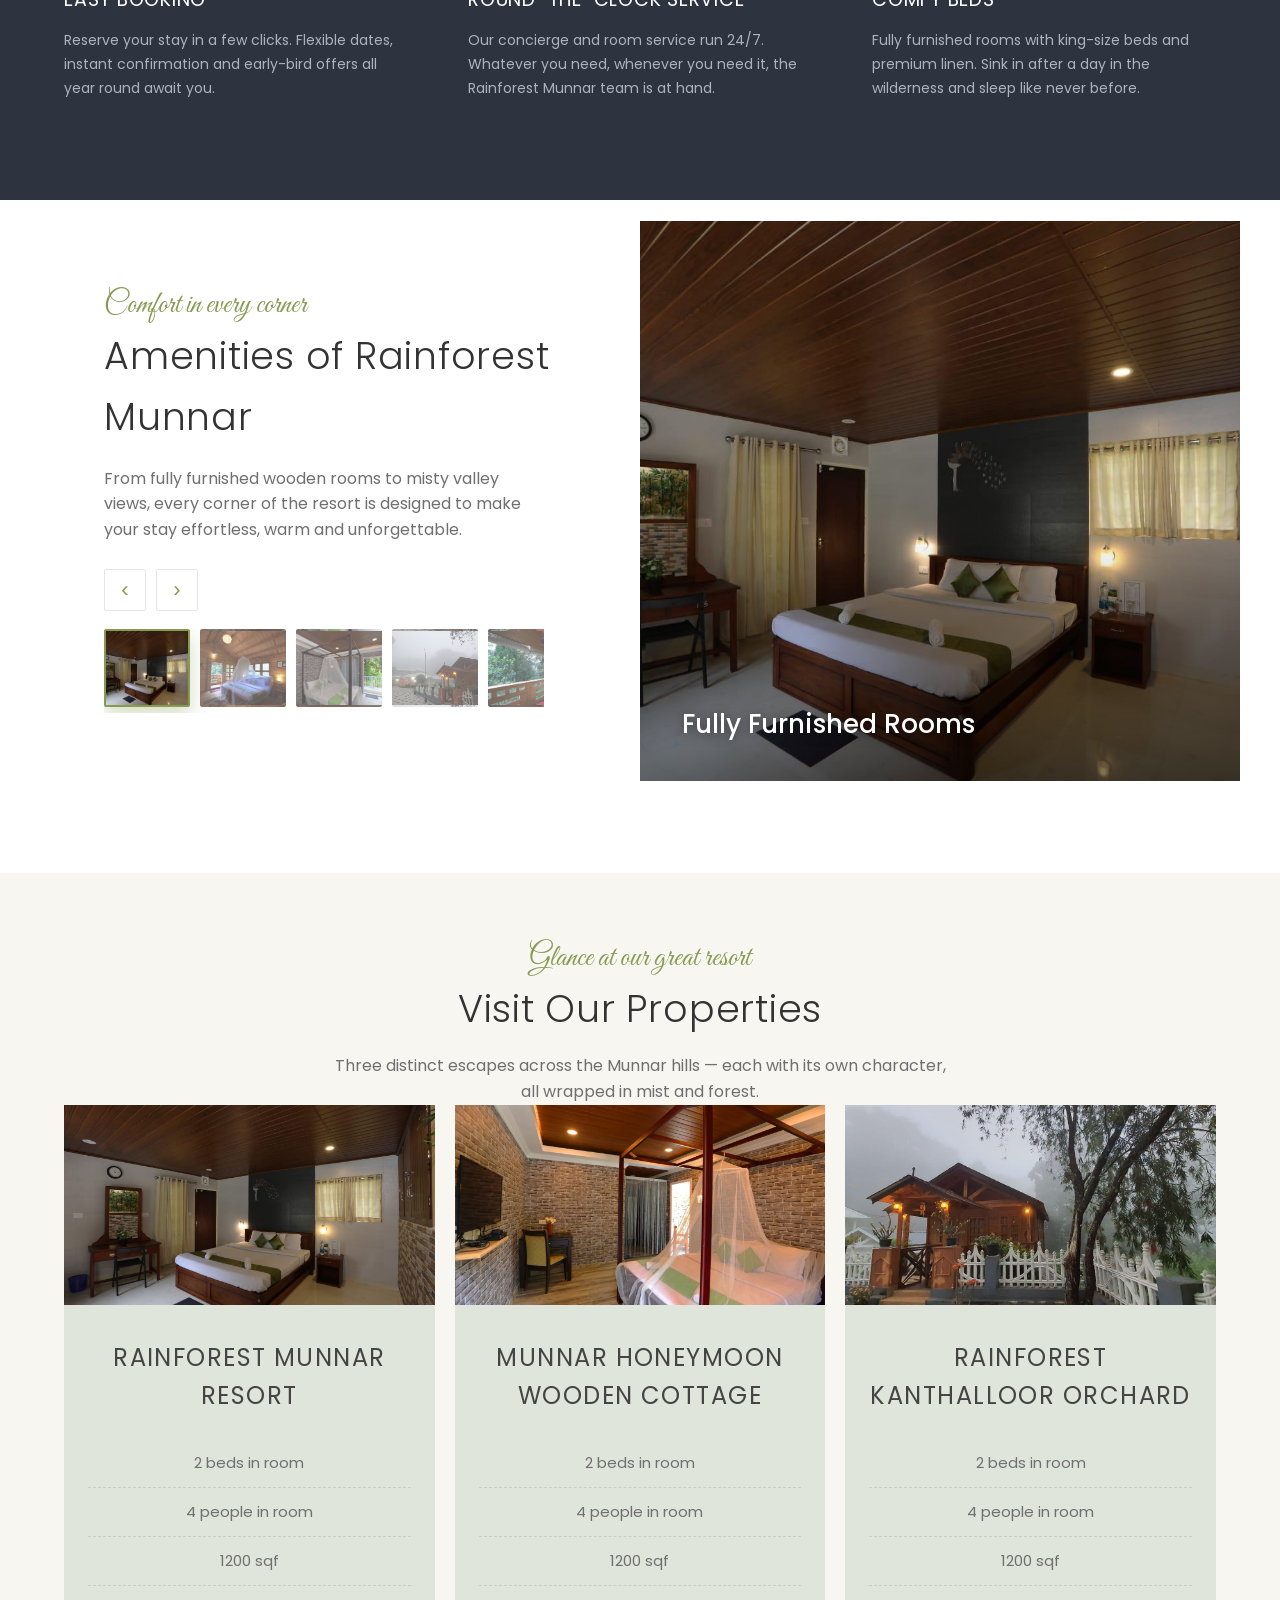
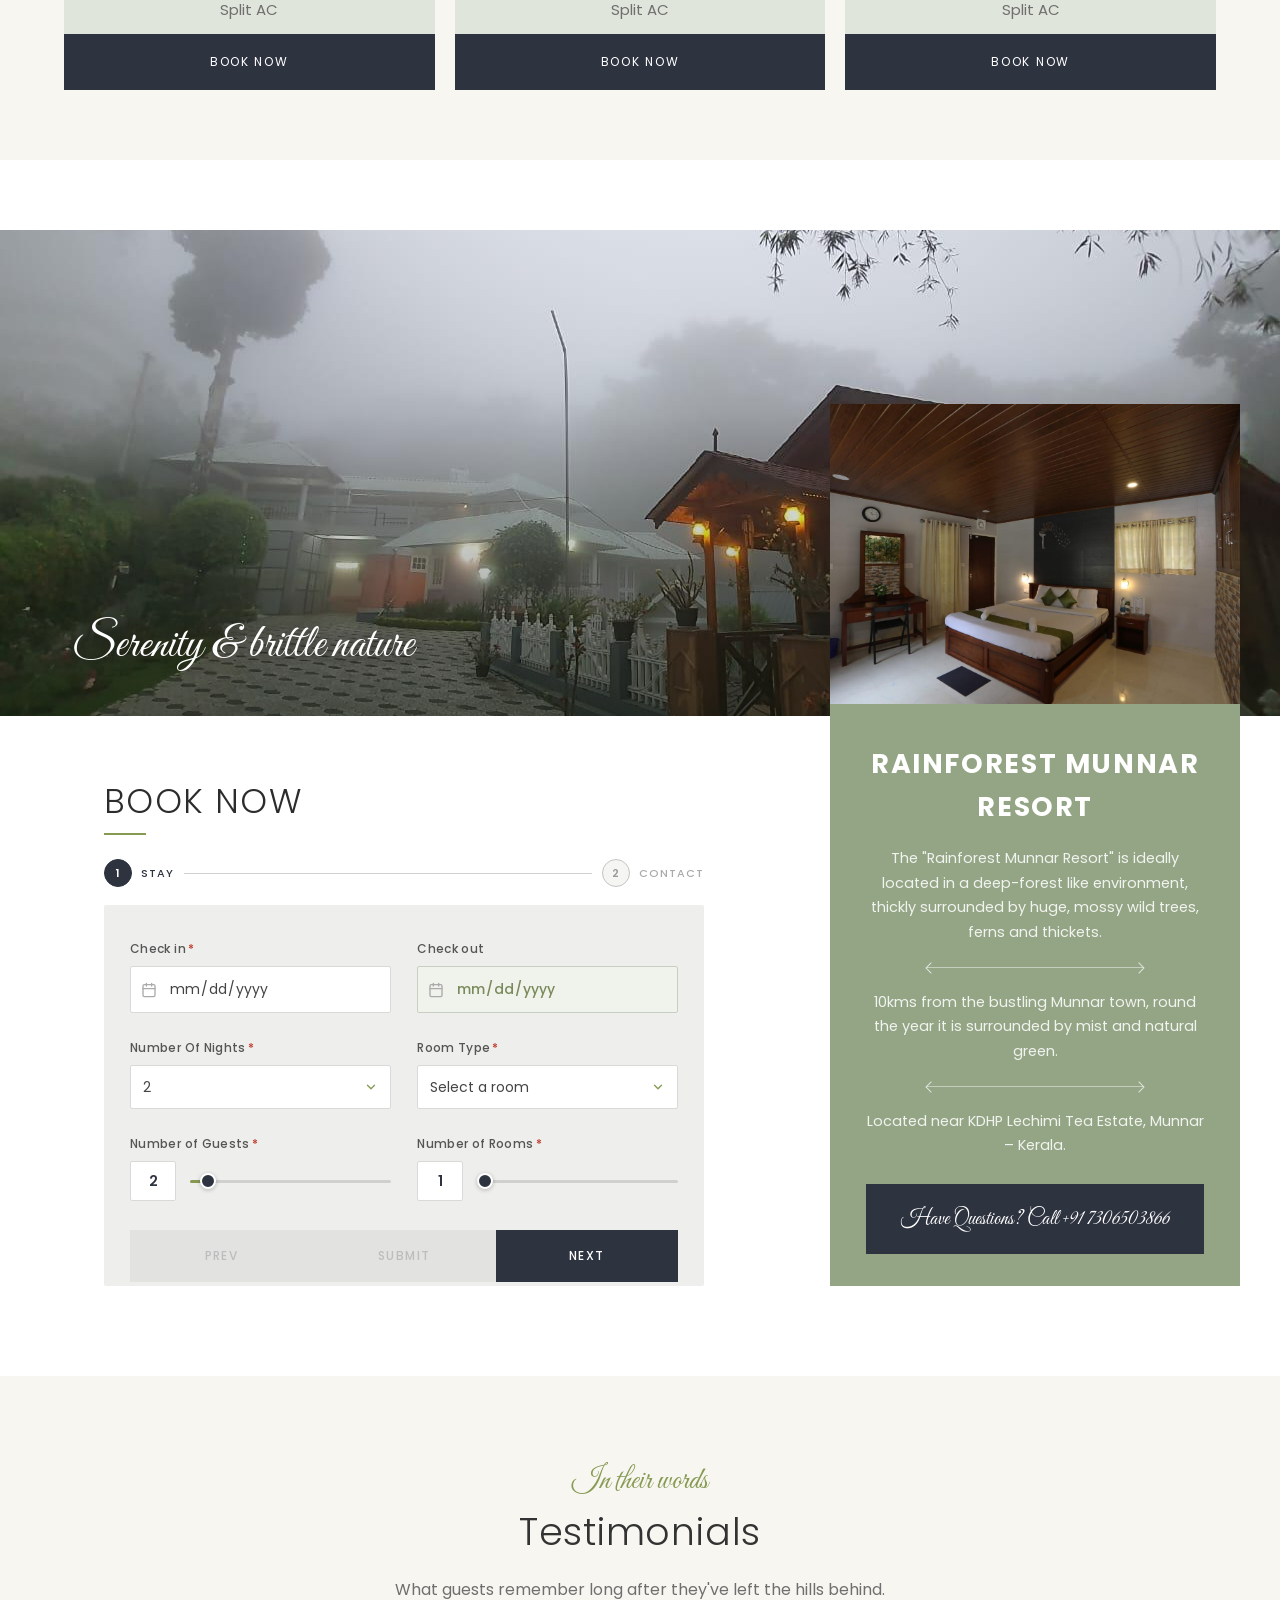
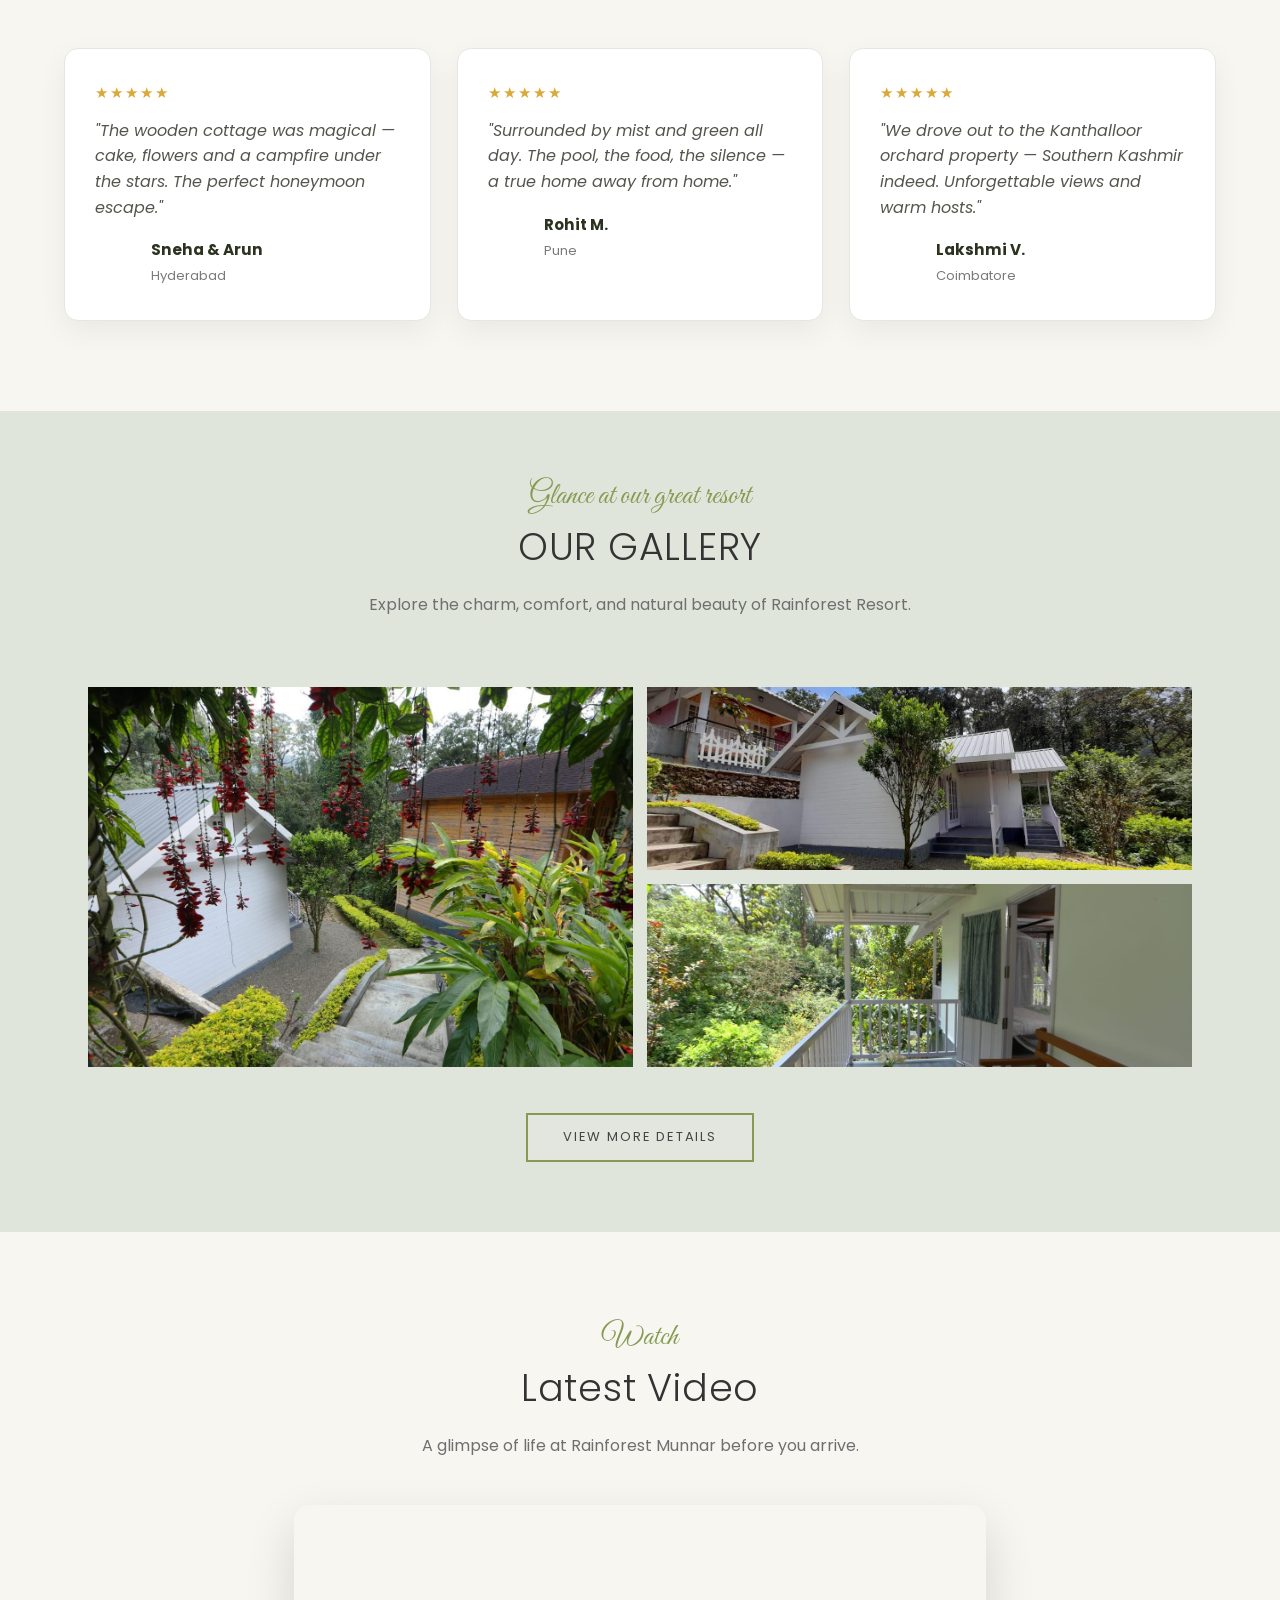
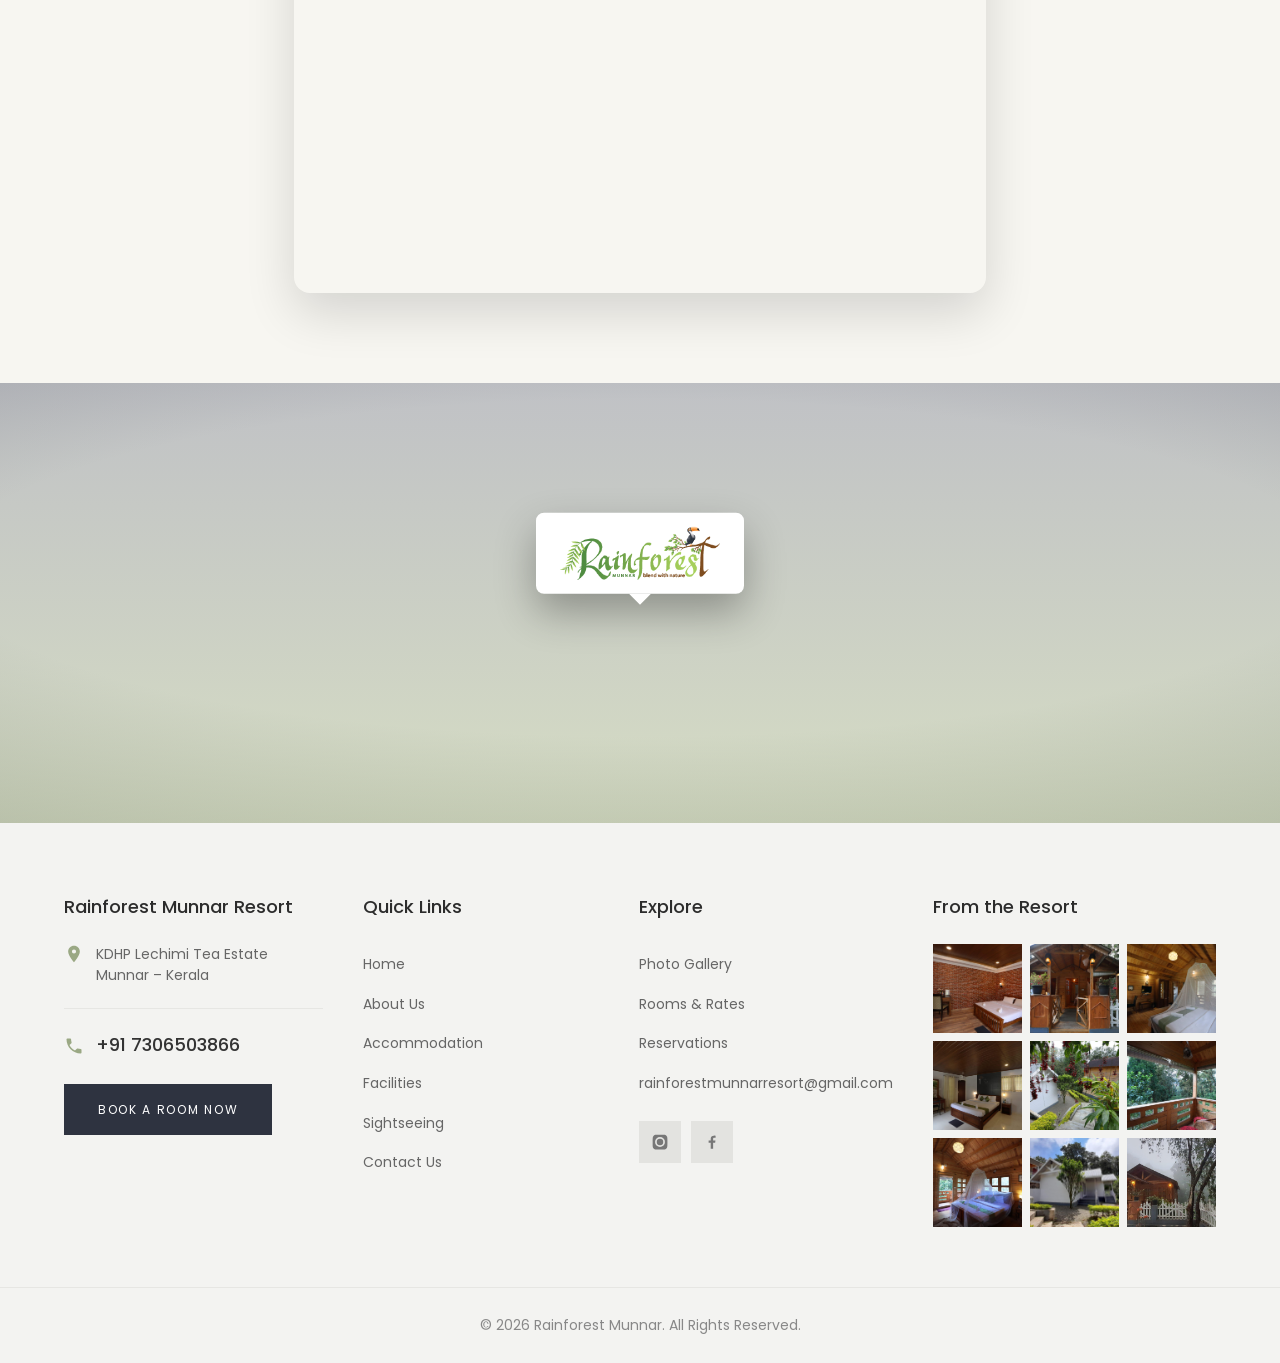
==== commit 6d217995: "Remove all price mentions from homepage cards and property plans Co-Authored-By: Claude Opus 4.8 (1M" ====
--- a/index.html
+++ b/index.html
@@ -73,7 +73,6 @@
               <div class="flip">
                 <p>A midsummer night's dream — a classic right? You bet it is..the stay at the Resort, offers the
                   king-size gorgeous pool!</p>
-                <span class="price">Starts From $60.00 /Night</span>
               </div>
             </div>
             <div class="actions"><a href="#">Book Now</a><a href="#">Enquire</a></div>
@@ -86,7 +85,6 @@
               <div class="flip">
                 <p>Rainforest Munnar is truly a home away from home. A charming lobby welcomes you and instantly you feel at
                   home!</p>
-                <span class="price">Starts From $60.00 /Night</span>
               </div>
             </div>
             <div class="actions"><a href="#">Book Now</a><a href="#">Enquire</a></div>
@@ -99,7 +97,6 @@
               <div class="flip">
                 <p>The dining experience at Rainforest Munnar is gourmet's delight! Indulge in different cuisines — remember
                   you are holidaying!</p>
-                <span class="price">Starts From $60.00 /Night</span>
               </div>
             </div>
             <div class="actions"><a href="#">Book Now</a><a href="#">Enquire</a></div>
@@ -287,7 +284,6 @@
               <li>1200 sqf</li>
               <li>Split AC</li>
             </ul>
-            <p class="from">Starts From <b>$60.00 / Night</b></p>
           </div>
           <a class="pbtn" href="#">Book Now</a>
         </article>
@@ -301,7 +297,6 @@
               <li>1200 sqf</li>
               <li>Split AC</li>
             </ul>
-            <p class="from">Starts From <b>$60.00 / Night</b></p>
           </div>
           <a class="pbtn" href="#">Book Now</a>
         </article>
@@ -315,7 +310,6 @@
               <li>1200 sqf</li>
               <li>Split AC</li>
             </ul>
-            <p class="from">Starts From <b>$60.00 / Night</b></p>
           </div>
           <a class="pbtn" href="#">Book Now</a>
         </article>
